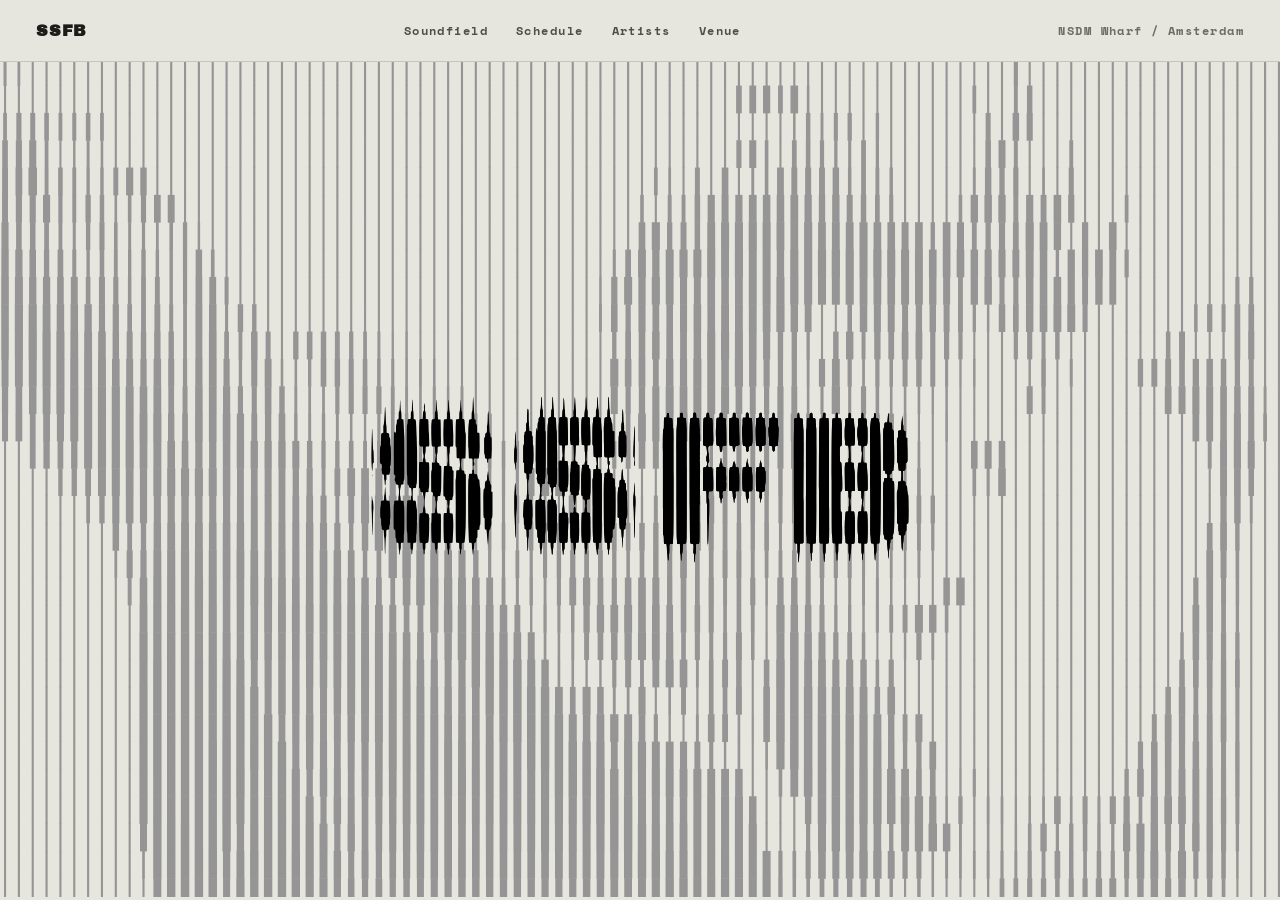
==== index.html @ 34e7e58f "base" ====
<!DOCTYPE html>
<html lang="en">
<head>
<meta charset="UTF-8" />
<meta name="viewport" content="width=device-width, initial-scale=1.0" />
<title>SSFB — Strange Sounds From Beyond</title>
<link rel="stylesheet" href="styles.css" />
</head>
<body>

  <nav class="nav">
    <div class="logo">SSFB</div>
    <div class="links">
      <a href="#">Soundfield</a>
      <a href="#">Schedule</a>
      <a href="#">Artists</a>
      <a href="#">Venue</a>
    </div>
    <div class="meta">NSDM Wharf / Amsterdam</div>
  </nav>

  <div class="field-wrap" id="fieldWrap">
    <svg id="barField" class="bar-field" width="1728" height="1117" viewBox="0 0 1728 1117" preserveAspectRatio="none" fill="none" xmlns="http://www.w3.org/2000/svg">
<path class="svgbar" data-cx="6.797" d="M4.72852 -5.0802H8.86485V32.1429H4.72852V-5.0802Z" fill="#959595"/>
<path class="svgbar" data-cx="25.490" d="M23.6099 -5.0802H27.3704V32.1429H23.6099V-5.0802Z" fill="#959595"/>
<path class="svgbar" data-cx="44.182" d="M42.7441 -5.0802H45.6196V32.1429H42.7441V-5.0802Z" fill="#959595"/>
<path class="svgbar" data-cx="62.875" d="M61.437 -5.0802H64.3124V32.1429H61.437V-5.0802Z" fill="#959595"/>
<path class="svgbar" data-cx="81.569" d="M80.1309 -5.0802H83.0063V32.1429H80.1309V-5.0802Z" fill="#959595"/>
<path class="svgbar" data-cx="100.261" d="M98.8237 -5.0802H101.699V32.1429H98.8237V-5.0802Z" fill="#959595"/>
<path class="svgbar" data-cx="118.954" d="M117.517 -5.0802H120.392V32.1429H117.517V-5.0802Z" fill="#959595"/>
<path class="svgbar" data-cx="137.647" d="M136.209 -5.0802H139.085V32.1429H136.209V-5.0802Z" fill="#959595"/>
<path class="svgbar" data-cx="156.341" d="M154.903 -5.0802H157.779V32.1429H154.903V-5.0802Z" fill="#959595"/>
<path class="svgbar" data-cx="175.034" d="M173.596 -5.0802H176.472V32.1429H173.596V-5.0802Z" fill="#959595"/>
<path class="svgbar" data-cx="193.726" d="M192.289 -5.0802H195.164V32.1429H192.289V-5.0802Z" fill="#959595"/>
<path class="svgbar" data-cx="212.419" d="M210.982 -5.0802H213.857V32.1429H210.982V-5.0802Z" fill="#959595"/>
<path class="svgbar" data-cx="231.113" d="M229.675 -5.0802H232.55V32.1429H229.675V-5.0802Z" fill="#959595"/>
<path class="svgbar" data-cx="249.804" d="M248.367 -5.0802H251.242V32.1429H248.367V-5.0802Z" fill="#959595"/>
<path class="svgbar" data-cx="268.498" d="M267.06 -5.0802H269.935V32.1429H267.06V-5.0802Z" fill="#959595"/>
<path class="svgbar" data-cx="287.194" d="M285.756 -5.0802H288.632V32.1429H285.756V-5.0802Z" fill="#959595"/>
<path class="svgbar" data-cx="305.887" d="M304.449 -5.0802H307.325V32.1429H304.449V-5.0802Z" fill="#959595"/>
<path class="svgbar" data-cx="324.580" d="M323.142 -5.0802H326.018V32.1429H323.142V-5.0802Z" fill="#959595"/>
<path class="svgbar" data-cx="343.272" d="M341.835 -5.0802H344.71V32.1429H341.835V-5.0802Z" fill="#959595"/>
<path class="svgbar" data-cx="361.966" d="M360.529 -5.0802H363.404V32.1429H360.529V-5.0802Z" fill="#959595"/>
<path class="svgbar" data-cx="380.659" d="M379.222 -5.0802H382.097V32.1429H379.222V-5.0802Z" fill="#959595"/>
<path class="svgbar" data-cx="399.353" d="M397.915 -5.0802H400.79V32.1429H397.915V-5.0802Z" fill="#959595"/>
<path class="svgbar" data-cx="418.045" d="M416.607 -5.0802H419.483V32.1429H416.607V-5.0802Z" fill="#959595"/>
<path class="svgbar" data-cx="436.739" d="M435.301 -5.0802H438.177V32.1429H435.301V-5.0802Z" fill="#959595"/>
<path class="svgbar" data-cx="455.432" d="M453.994 -5.0802H456.87V32.1429H453.994V-5.0802Z" fill="#959595"/>
<path class="svgbar" data-cx="474.125" d="M472.687 -5.0802H475.562V32.1429H472.687V-5.0802Z" fill="#959595"/>
<path class="svgbar" data-cx="492.818" d="M491.38 -5.0802H494.256V32.1429H491.38V-5.0802Z" fill="#959595"/>
<path class="svgbar" data-cx="511.512" d="M510.074 -5.0802H512.95V32.1429H510.074V-5.0802Z" fill="#959595"/>
<path class="svgbar" data-cx="530.205" d="M528.767 -5.0802H531.643V32.1429H528.767V-5.0802Z" fill="#959595"/>
<path class="svgbar" data-cx="548.898" d="M547.46 -5.0802H550.335V32.1429H547.46V-5.0802Z" fill="#959595"/>
<path class="svgbar" data-cx="567.591" d="M566.153 -5.0802H569.028V32.1429H566.153V-5.0802Z" fill="#959595"/>
<path class="svgbar" data-cx="586.284" d="M584.847 -5.0802H587.722V32.1429H584.847V-5.0802Z" fill="#959595"/>
<path class="svgbar" data-cx="604.977" d="M603.54 -5.0802H606.415V32.1429H603.54V-5.0802Z" fill="#959595"/>
<path class="svgbar" data-cx="623.670" d="M622.232 -5.0802H625.108V32.1429H622.232V-5.0802Z" fill="#959595"/>
<path class="svgbar" data-cx="642.363" d="M640.925 -5.0802H643.801V32.1429H640.925V-5.0802Z" fill="#959595"/>
<path class="svgbar" data-cx="661.057" d="M659.619 -5.0802H662.495V32.1429H659.619V-5.0802Z" fill="#959595"/>
<path class="svgbar" data-cx="679.750" d="M678.312 -5.0802H681.187V32.1429H678.312V-5.0802Z" fill="#959595"/>
<path class="svgbar" data-cx="698.442" d="M697.005 -5.0802H699.88V32.1429H697.005V-5.0802Z" fill="#959595"/>
<path class="svgbar" data-cx="717.135" d="M715.698 -5.0802H718.573V32.1429H715.698V-5.0802Z" fill="#959595"/>
<path class="svgbar" data-cx="735.827" d="M734.389 -5.0802H737.264V32.1429H734.389V-5.0802Z" fill="#959595"/>
<path class="svgbar" data-cx="754.520" d="M753.083 -5.0802H755.958V32.1429H753.083V-5.0802Z" fill="#959595"/>
<path class="svgbar" data-cx="773.214" d="M771.776 -5.0802H774.652V32.1429H771.776V-5.0802Z" fill="#959595"/>
<path class="svgbar" data-cx="791.907" d="M790.469 -5.0802H793.345V32.1429H790.469V-5.0802Z" fill="#959595"/>
<path class="svgbar" data-cx="810.600" d="M809.162 -5.0802H812.038V32.1429H809.162V-5.0802Z" fill="#959595"/>
<path class="svgbar" data-cx="829.293" d="M827.855 -5.0802H830.73V32.1429H827.855V-5.0802Z" fill="#959595"/>
<path class="svgbar" data-cx="847.985" d="M846.547 -5.0802H849.422V32.1429H846.547V-5.0802Z" fill="#959595"/>
<path class="svgbar" data-cx="866.679" d="M865.242 -5.0802H868.117V32.1429H865.242V-5.0802Z" fill="#959595"/>
<path class="svgbar" data-cx="885.375" d="M883.937 -5.0802H886.812V32.1429H883.937V-5.0802Z" fill="#959595"/>
<path class="svgbar" data-cx="904.065" d="M902.627 -5.0802H905.503V32.1429H902.627V-5.0802Z" fill="#959595"/>
<path class="svgbar" data-cx="922.759" d="M921.321 -5.0802H924.197V32.1429H921.321V-5.0802Z" fill="#959595"/>
<path class="svgbar" data-cx="941.452" d="M940.014 -5.0802H942.89V32.1429H940.014V-5.0802Z" fill="#959595"/>
<path class="svgbar" data-cx="960.144" d="M958.707 -5.0802H961.582V32.1429H958.707V-5.0802Z" fill="#959595"/>
<path class="svgbar" data-cx="978.837" d="M977.4 -5.0802H980.275V32.1429H977.4V-5.0802Z" fill="#959595"/>
<path class="svgbar" data-cx="997.530" d="M996.093 -5.0802H998.968V32.1429H996.093V-5.0802Z" fill="#959595"/>
<path class="svgbar" data-cx="1016.225" d="M1014.79 -5.0802H1017.66V32.1429H1014.79V-5.0802Z" fill="#959595"/>
<path class="svgbar" data-cx="1034.915" d="M1033.48 -5.0802H1036.35V32.1429H1033.48V-5.0802Z" fill="#959595"/>
<path class="svgbar" data-cx="1053.615" d="M1052.18 -5.08014H1055.05V32.143H1052.18V-5.08014Z" fill="#959595"/>
<path class="svgbar" data-cx="1072.305" d="M1070.87 -5.0802H1073.74V32.1429H1070.87V-5.0802Z" fill="#959595"/>
<path class="svgbar" data-cx="1091.000" d="M1089.56 -5.08014H1092.44V32.143H1089.56V-5.08014Z" fill="#959595"/>
<path class="svgbar" data-cx="1109.690" d="M1108.25 -5.08014H1111.13V32.143H1108.25V-5.08014Z" fill="#959595"/>
<path class="svgbar" data-cx="1128.385" d="M1126.95 -5.0802H1129.82V32.1429H1126.95V-5.0802Z" fill="#959595"/>
<path class="svgbar" data-cx="1147.080" d="M1145.64 -5.08014H1148.52V32.143H1145.64V-5.08014Z" fill="#959595"/>
<path class="svgbar" data-cx="1165.770" d="M1164.33 -5.08014H1167.21V32.143H1164.33V-5.08014Z" fill="#959595"/>
<path class="svgbar" data-cx="1184.465" d="M1183.03 -5.0802H1185.9V32.1429H1183.03V-5.0802Z" fill="#959595"/>
<path class="svgbar" data-cx="1203.160" d="M1201.72 -5.08014H1204.6V32.143H1201.72V-5.08014Z" fill="#959595"/>
<path class="svgbar" data-cx="1221.850" d="M1220.41 -5.0802H1223.29V32.1429H1220.41V-5.0802Z" fill="#959595"/>
<path class="svgbar" data-cx="1240.545" d="M1239.11 -5.08014H1241.98V32.143H1239.11V-5.08014Z" fill="#959595"/>
<path class="svgbar" data-cx="1259.240" d="M1257.8 -5.08014H1260.68V32.143H1257.8V-5.08014Z" fill="#959595"/>
<path class="svgbar" data-cx="1277.930" d="M1276.49 -5.0802H1279.37V32.1429H1276.49V-5.0802Z" fill="#959595"/>
<path class="svgbar" data-cx="1296.620" d="M1295.18 -5.08014H1298.06V32.143H1295.18V-5.08014Z" fill="#959595"/>
<path class="svgbar" data-cx="1315.315" d="M1313.88 -5.0802H1316.75V32.1429H1313.88V-5.0802Z" fill="#959595"/>
<path class="svgbar" data-cx="1334.010" d="M1332.57 -5.08014H1335.45V32.143H1332.57V-5.08014Z" fill="#959595"/>
<path class="svgbar" data-cx="1352.705" d="M1351.27 -5.0802H1354.14V32.1429H1351.27V-5.0802Z" fill="#959595"/>
<path class="svgbar" data-cx="1371.395" d="M1368.59 -5.0802H1374.2V32.1429H1368.59V-5.0802Z" fill="#959595"/>
<path class="svgbar" data-cx="1390.090" d="M1388.65 -5.0802H1391.53V32.1429H1388.65V-5.0802Z" fill="#959595"/>
<path class="svgbar" data-cx="1408.780" d="M1407.34 -5.08014H1410.22V32.143H1407.34V-5.08014Z" fill="#959595"/>
<path class="svgbar" data-cx="1427.475" d="M1426.04 -5.0802H1428.91V32.1429H1426.04V-5.0802Z" fill="#959595"/>
<path class="svgbar" data-cx="1446.170" d="M1444.73 -5.08014H1447.61V32.143H1444.73V-5.08014Z" fill="#959595"/>
<path class="svgbar" data-cx="1464.860" d="M1463.42 -5.0802H1466.3V32.1429H1463.42V-5.0802Z" fill="#959595"/>
<path class="svgbar" data-cx="1483.555" d="M1482.12 -5.08014H1484.99V32.143H1482.12V-5.08014Z" fill="#959595"/>
<path class="svgbar" data-cx="1502.245" d="M1500.81 -5.0802H1503.68V32.1429H1500.81V-5.0802Z" fill="#959595"/>
<path class="svgbar" data-cx="1520.940" d="M1519.5 -5.08014H1522.38V32.143H1519.5V-5.08014Z" fill="#959595"/>
<path class="svgbar" data-cx="1539.635" d="M1538.2 -5.0802H1541.07V32.1429H1538.2V-5.0802Z" fill="#959595"/>
<path class="svgbar" data-cx="1558.325" d="M1556.89 -5.08014H1559.76V32.143H1556.89V-5.08014Z" fill="#959595"/>
<path class="svgbar" data-cx="1577.020" d="M1575.58 -5.0802H1578.46V32.1429H1575.58V-5.0802Z" fill="#959595"/>
<path class="svgbar" data-cx="1595.715" d="M1594.28 -5.08014H1597.15V32.143H1594.28V-5.08014Z" fill="#959595"/>
<path class="svgbar" data-cx="1614.405" d="M1612.97 -5.0802H1615.84V32.1429H1612.97V-5.0802Z" fill="#959595"/>
<path class="svgbar" data-cx="1633.100" d="M1631.66 -5.08014H1634.54V32.143H1631.66V-5.08014Z" fill="#959595"/>
<path class="svgbar" data-cx="1651.790" d="M1650.35 -5.0802H1653.23V32.1429H1650.35V-5.0802Z" fill="#959595"/>
<path class="svgbar" data-cx="1670.485" d="M1669.05 -5.08014H1671.92V32.143H1669.05V-5.08014Z" fill="#959595"/>
<path class="svgbar" data-cx="1689.180" d="M1687.74 -5.08014H1690.62V32.143H1687.74V-5.08014Z" fill="#959595"/>
<path class="svgbar" data-cx="1707.870" d="M1706.43 -5.0802H1709.31V32.1429H1706.43V-5.0802Z" fill="#959595"/>
<path class="svgbar" data-cx="1726.565" d="M1725.13 -5.08014H1728V32.143H1725.13V-5.08014Z" fill="#959595"/>
<path class="svgbar" data-cx="6.796" d="M5.3584 31.4873H8.23382V68.7105H5.3584V31.4873Z" fill="#959595"/>
<path class="svgbar" data-cx="25.489" d="M24.0513 31.4873H26.9267V68.7105H24.0513V31.4873Z" fill="#959595"/>
<path class="svgbar" data-cx="44.182" d="M42.7441 31.4873H45.6196V68.7105H42.7441V31.4873Z" fill="#959595"/>
<path class="svgbar" data-cx="62.875" d="M61.437 31.4873H64.3124V68.7105H61.437V31.4873Z" fill="#959595"/>
<path class="svgbar" data-cx="81.569" d="M80.1309 31.4873H83.0063V68.7105H80.1309V31.4873Z" fill="#959595"/>
<path class="svgbar" data-cx="100.261" d="M98.8237 31.4873H101.699V68.7105H98.8237V31.4873Z" fill="#959595"/>
<path class="svgbar" data-cx="118.954" d="M117.517 31.4873H120.392V68.7105H117.517V31.4873Z" fill="#959595"/>
<path class="svgbar" data-cx="137.647" d="M136.209 31.4873H139.085V68.7105H136.209V31.4873Z" fill="#959595"/>
<path class="svgbar" data-cx="156.341" d="M154.903 31.4873H157.779V68.7105H154.903V31.4873Z" fill="#959595"/>
<path class="svgbar" data-cx="175.034" d="M173.596 31.4873H176.472V68.7105H173.596V31.4873Z" fill="#959595"/>
<path class="svgbar" data-cx="193.726" d="M192.289 31.4873H195.164V68.7105H192.289V31.4873Z" fill="#959595"/>
<path class="svgbar" data-cx="212.419" d="M210.982 31.4873H213.857V68.7105H210.982V31.4873Z" fill="#959595"/>
<path class="svgbar" data-cx="231.113" d="M229.675 31.4873H232.55V68.7105H229.675V31.4873Z" fill="#959595"/>
<path class="svgbar" data-cx="249.804" d="M248.367 31.4873H251.242V68.7105H248.367V31.4873Z" fill="#959595"/>
<path class="svgbar" data-cx="268.498" d="M267.06 31.4873H269.935V68.7105H267.06V31.4873Z" fill="#959595"/>
<path class="svgbar" data-cx="287.194" d="M285.756 31.4873H288.632V68.7105H285.756V31.4873Z" fill="#959595"/>
<path class="svgbar" data-cx="305.887" d="M304.449 31.4873H307.325V68.7105H304.449V31.4873Z" fill="#959595"/>
<path class="svgbar" data-cx="324.580" d="M323.142 31.4873H326.018V68.7105H323.142V31.4873Z" fill="#959595"/>
<path class="svgbar" data-cx="343.272" d="M341.835 31.4873H344.71V68.7105H341.835V31.4873Z" fill="#959595"/>
<path class="svgbar" data-cx="361.966" d="M360.529 31.4873H363.404V68.7105H360.529V31.4873Z" fill="#959595"/>
<path class="svgbar" data-cx="380.659" d="M379.222 31.4873H382.097V68.7105H379.222V31.4873Z" fill="#959595"/>
<path class="svgbar" data-cx="399.353" d="M397.915 31.4873H400.79V68.7105H397.915V31.4873Z" fill="#959595"/>
<path class="svgbar" data-cx="418.045" d="M416.607 31.4873H419.483V68.7105H416.607V31.4873Z" fill="#959595"/>
<path class="svgbar" data-cx="436.739" d="M435.301 31.4873H438.177V68.7105H435.301V31.4873Z" fill="#959595"/>
<path class="svgbar" data-cx="455.432" d="M453.994 31.4873H456.87V68.7105H453.994V31.4873Z" fill="#959595"/>
<path class="svgbar" data-cx="474.125" d="M472.687 31.4873H475.562V68.7105H472.687V31.4873Z" fill="#959595"/>
<path class="svgbar" data-cx="492.818" d="M491.38 31.4873H494.256V68.7105H491.38V31.4873Z" fill="#959595"/>
<path class="svgbar" data-cx="511.512" d="M510.074 31.4873H512.95V68.7105H510.074V31.4873Z" fill="#959595"/>
<path class="svgbar" data-cx="530.205" d="M528.767 31.4873H531.643V68.7105H528.767V31.4873Z" fill="#959595"/>
<path class="svgbar" data-cx="548.898" d="M547.46 31.4873H550.335V68.7105H547.46V31.4873Z" fill="#959595"/>
<path class="svgbar" data-cx="567.591" d="M566.153 31.4873H569.028V68.7105H566.153V31.4873Z" fill="#959595"/>
<path class="svgbar" data-cx="586.284" d="M584.847 31.4873H587.722V68.7105H584.847V31.4873Z" fill="#959595"/>
<path class="svgbar" data-cx="604.977" d="M603.54 31.4873H606.415V68.7105H603.54V31.4873Z" fill="#959595"/>
<path class="svgbar" data-cx="623.670" d="M622.232 31.4873H625.108V68.7105H622.232V31.4873Z" fill="#959595"/>
<path class="svgbar" data-cx="642.363" d="M640.925 31.4873H643.801V68.7105H640.925V31.4873Z" fill="#959595"/>
<path class="svgbar" data-cx="661.057" d="M659.619 31.4873H662.495V68.7105H659.619V31.4873Z" fill="#959595"/>
<path class="svgbar" data-cx="679.750" d="M678.312 31.4873H681.187V68.7105H678.312V31.4873Z" fill="#959595"/>
<path class="svgbar" data-cx="698.442" d="M697.005 31.4873H699.88V68.7105H697.005V31.4873Z" fill="#959595"/>
<path class="svgbar" data-cx="717.135" d="M715.698 31.4873H718.573V68.7105H715.698V31.4873Z" fill="#959595"/>
<path class="svgbar" data-cx="735.827" d="M734.389 31.4873H737.264V68.7105H734.389V31.4873Z" fill="#959595"/>
<path class="svgbar" data-cx="754.520" d="M753.083 31.4873H755.958V68.7105H753.083V31.4873Z" fill="#959595"/>
<path class="svgbar" data-cx="773.214" d="M771.776 31.4873H774.652V68.7105H771.776V31.4873Z" fill="#959595"/>
<path class="svgbar" data-cx="791.907" d="M790.469 31.4873H793.345V68.7105H790.469V31.4873Z" fill="#959595"/>
<path class="svgbar" data-cx="810.600" d="M809.162 31.4873H812.038V68.7105H809.162V31.4873Z" fill="#959595"/>
<path class="svgbar" data-cx="829.293" d="M827.855 31.4873H830.73V68.7105H827.855V31.4873Z" fill="#959595"/>
<path class="svgbar" data-cx="847.985" d="M846.547 31.4873H849.422V68.7105H846.547V31.4873Z" fill="#959595"/>
<path class="svgbar" data-cx="866.679" d="M865.242 31.4873H868.117V68.7105H865.242V31.4873Z" fill="#959595"/>
<path class="svgbar" data-cx="885.370" d="M883.933 31.4873H886.808V68.7105H883.933V31.4873Z" fill="#959595"/>
<path class="svgbar" data-cx="904.065" d="M902.627 31.4873H905.503V68.7105H902.627V31.4873Z" fill="#959595"/>
<path class="svgbar" data-cx="922.759" d="M921.321 31.4873H924.197V68.7105H921.321V31.4873Z" fill="#959595"/>
<path class="svgbar" data-cx="941.452" d="M940.014 31.4873H942.89V68.7105H940.014V31.4873Z" fill="#959595"/>
<path class="svgbar" data-cx="960.144" d="M958.707 31.4873H961.582V68.7105H958.707V31.4873Z" fill="#959595"/>
<path class="svgbar" data-cx="978.837" d="M977.4 31.4873H980.275V68.7105H977.4V31.4873Z" fill="#959595"/>
<path class="svgbar" data-cx="997.533" d="M993.726 31.4873H1001.34V68.7105H993.726V31.4873Z" fill="#959595"/>
<path class="svgbar" data-cx="1016.225" d="M1011.65 31.4873H1020.8V68.7105H1011.65V31.4873Z" fill="#959595"/>
<path class="svgbar" data-cx="1034.920" d="M1030.05 31.4873H1039.79V68.7105H1030.05V31.4873Z" fill="#959595"/>
<path class="svgbar" data-cx="1053.610" d="M1050.37 31.4873H1056.85V68.7105H1050.37V31.4873Z" fill="#959595"/>
<path class="svgbar" data-cx="1072.305" d="M1067.15 31.4873H1077.46V68.7105H1067.15V31.4873Z" fill="#959595"/>
<path class="svgbar" data-cx="1091.000" d="M1089.24 31.4873H1092.76V68.7105H1089.24V31.4873Z" fill="#959595"/>
<path class="svgbar" data-cx="1109.690" d="M1108.25 31.4873H1111.13V68.7105H1108.25V31.4873Z" fill="#959595"/>
<path class="svgbar" data-cx="1128.385" d="M1126.95 31.4873H1129.82V68.7105H1126.95V31.4873Z" fill="#959595"/>
<path class="svgbar" data-cx="1147.080" d="M1145.64 31.4873H1148.52V68.7105H1145.64V31.4873Z" fill="#959595"/>
<path class="svgbar" data-cx="1165.770" d="M1164.33 31.4873H1167.21V68.7105H1164.33V31.4873Z" fill="#959595"/>
<path class="svgbar" data-cx="1184.465" d="M1183.03 31.4873H1185.9V68.7105H1183.03V31.4873Z" fill="#959595"/>
<path class="svgbar" data-cx="1203.160" d="M1201.72 31.4873H1204.6V68.7105H1201.72V31.4873Z" fill="#959595"/>
<path class="svgbar" data-cx="1221.850" d="M1220.41 31.4873H1223.29V68.7105H1220.41V31.4873Z" fill="#959595"/>
<path class="svgbar" data-cx="1240.545" d="M1239.11 31.4873H1241.98V68.7105H1239.11V31.4873Z" fill="#959595"/>
<path class="svgbar" data-cx="1259.240" d="M1257.8 31.4873H1260.68V68.7105H1257.8V31.4873Z" fill="#959595"/>
<path class="svgbar" data-cx="1277.930" d="M1276.49 31.4873H1279.37V68.7105H1276.49V31.4873Z" fill="#959595"/>
<path class="svgbar" data-cx="1296.625" d="M1295.19 31.4873H1298.06V68.7105H1295.19V31.4873Z" fill="#959595"/>
<path class="svgbar" data-cx="1315.315" d="M1312.76 31.4873H1317.87V68.7105H1312.76V31.4873Z" fill="#959595"/>
<path class="svgbar" data-cx="1334.010" d="M1332.57 31.4873H1335.45V68.7105H1332.57V31.4873Z" fill="#959595"/>
<path class="svgbar" data-cx="1352.705" d="M1351.27 31.4873H1354.14V68.7105H1351.27V31.4873Z" fill="#959595"/>
<path class="svgbar" data-cx="1371.395" d="M1368.77 31.4873H1374.02V68.7105H1368.77V31.4873Z" fill="#959595"/>
<path class="svgbar" data-cx="1390.090" d="M1386.4 31.4873H1393.78V68.7105H1386.4V31.4873Z" fill="#959595"/>
<path class="svgbar" data-cx="1408.780" d="M1407.34 31.4873H1410.22V68.7105H1407.34V31.4873Z" fill="#959595"/>
<path class="svgbar" data-cx="1427.475" d="M1426.04 31.4873H1428.91V68.7105H1426.04V31.4873Z" fill="#959595"/>
<path class="svgbar" data-cx="1446.170" d="M1444.73 31.4873H1447.61V68.7105H1444.73V31.4873Z" fill="#959595"/>
<path class="svgbar" data-cx="1464.860" d="M1463.42 31.4873H1466.3V68.7105H1463.42V31.4873Z" fill="#959595"/>
<path class="svgbar" data-cx="1483.555" d="M1482.12 31.4873H1484.99V68.7105H1482.12V31.4873Z" fill="#959595"/>
<path class="svgbar" data-cx="1502.245" d="M1500.81 31.4873H1503.68V68.7105H1500.81V31.4873Z" fill="#959595"/>
<path class="svgbar" data-cx="1520.940" d="M1519.5 31.4873H1522.38V68.7105H1519.5V31.4873Z" fill="#959595"/>
<path class="svgbar" data-cx="1539.635" d="M1538.2 31.4873H1541.07V68.7105H1538.2V31.4873Z" fill="#959595"/>
<path class="svgbar" data-cx="1558.325" d="M1556.89 31.4873H1559.76V68.7105H1556.89V31.4873Z" fill="#959595"/>
<path class="svgbar" data-cx="1577.020" d="M1575.58 31.4873H1578.46V68.7105H1575.58V31.4873Z" fill="#959595"/>
<path class="svgbar" data-cx="1595.710" d="M1594.27 31.4873H1597.15V68.7105H1594.27V31.4873Z" fill="#959595"/>
<path class="svgbar" data-cx="1614.405" d="M1612.97 31.4873H1615.84V68.7105H1612.97V31.4873Z" fill="#959595"/>
<path class="svgbar" data-cx="1633.100" d="M1631.66 31.4873H1634.54V68.7105H1631.66V31.4873Z" fill="#959595"/>
<path class="svgbar" data-cx="1651.790" d="M1650.35 31.4873H1653.23V68.7105H1650.35V31.4873Z" fill="#959595"/>
<path class="svgbar" data-cx="1670.485" d="M1669.05 31.4873H1671.92V68.7105H1669.05V31.4873Z" fill="#959595"/>
<path class="svgbar" data-cx="1689.180" d="M1687.74 31.4873H1690.62V68.7105H1687.74V31.4873Z" fill="#959595"/>
<path class="svgbar" data-cx="1707.870" d="M1706.43 31.4873H1709.31V68.7105H1706.43V31.4873Z" fill="#959595"/>
<path class="svgbar" data-cx="1726.565" d="M1725.13 31.4873H1728V68.7105H1725.13V31.4873Z" fill="#959595"/>
<path class="svgbar" data-cx="6.796" d="M4.24609 68.0529H9.34574V105.276H4.24609V68.0529Z" fill="#959595"/>
<path class="svgbar" data-cx="25.491" d="M22.0269 68.0529H28.9548V105.276H22.0269V68.0529Z" fill="#959595"/>
<path class="svgbar" data-cx="44.184" d="M40.8208 68.0529H47.5466V105.276H40.8208V68.0529Z" fill="#959595"/>
<path class="svgbar" data-cx="62.876" d="M59.7715 68.0529H65.9806V105.276H59.7715V68.0529Z" fill="#959595"/>
<path class="svgbar" data-cx="81.570" d="M78.9937 68.0529H84.147V105.276H78.9937V68.0529Z" fill="#959595"/>
<path class="svgbar" data-cx="100.262" d="M97.5391 68.0529H102.984V105.276H97.5391V68.0529Z" fill="#959595"/>
<path class="svgbar" data-cx="118.955" d="M115.873 68.0529H122.037V105.276H115.873V68.0529Z" fill="#959595"/>
<path class="svgbar" data-cx="137.647" d="M135.097 68.0529H140.197V105.276H135.097V68.0529Z" fill="#959595"/>
<path class="svgbar" data-cx="156.341" d="M154.903 68.0529H157.779V105.276H154.903V68.0529Z" fill="#959595"/>
<path class="svgbar" data-cx="175.034" d="M173.596 68.0529H176.472V105.276H173.596V68.0529Z" fill="#959595"/>
<path class="svgbar" data-cx="193.726" d="M192.289 68.0529H195.164V105.276H192.289V68.0529Z" fill="#959595"/>
<path class="svgbar" data-cx="212.419" d="M210.982 68.0529H213.857V105.276H210.982V68.0529Z" fill="#959595"/>
<path class="svgbar" data-cx="231.113" d="M229.675 68.0529H232.55V105.276H229.675V68.0529Z" fill="#959595"/>
<path class="svgbar" data-cx="249.804" d="M248.367 68.0529H251.242V105.276H248.367V68.0529Z" fill="#959595"/>
<path class="svgbar" data-cx="268.498" d="M267.06 68.0529H269.935V105.276H267.06V68.0529Z" fill="#959595"/>
<path class="svgbar" data-cx="287.194" d="M285.756 68.0529H288.632V105.276H285.756V68.0529Z" fill="#959595"/>
<path class="svgbar" data-cx="305.887" d="M304.449 68.0529H307.325V105.276H304.449V68.0529Z" fill="#959595"/>
<path class="svgbar" data-cx="324.580" d="M323.142 68.0529H326.018V105.276H323.142V68.0529Z" fill="#959595"/>
<path class="svgbar" data-cx="343.273" d="M341.835 68.0529H344.711V105.276H341.835V68.0529Z" fill="#959595"/>
<path class="svgbar" data-cx="361.966" d="M360.529 68.0529H363.404V105.276H360.529V68.0529Z" fill="#959595"/>
<path class="svgbar" data-cx="380.659" d="M379.222 68.0529H382.097V105.276H379.222V68.0529Z" fill="#959595"/>
<path class="svgbar" data-cx="399.353" d="M397.915 68.0529H400.79V105.276H397.915V68.0529Z" fill="#959595"/>
<path class="svgbar" data-cx="418.045" d="M416.607 68.0529H419.483V105.276H416.607V68.0529Z" fill="#959595"/>
<path class="svgbar" data-cx="436.739" d="M435.301 68.0529H438.177V105.276H435.301V68.0529Z" fill="#959595"/>
<path class="svgbar" data-cx="455.432" d="M453.994 68.0529H456.87V105.276H453.994V68.0529Z" fill="#959595"/>
<path class="svgbar" data-cx="474.125" d="M472.688 68.0529H475.563V105.276H472.688V68.0529Z" fill="#959595"/>
<path class="svgbar" data-cx="492.818" d="M491.38 68.0529H494.256V105.276H491.38V68.0529Z" fill="#959595"/>
<path class="svgbar" data-cx="511.511" d="M510.074 68.0529H512.949V105.276H510.074V68.0529Z" fill="#959595"/>
<path class="svgbar" data-cx="530.205" d="M528.767 68.0529H531.643V105.276H528.767V68.0529Z" fill="#959595"/>
<path class="svgbar" data-cx="548.898" d="M547.46 68.0529H550.335V105.276H547.46V68.0529Z" fill="#959595"/>
<path class="svgbar" data-cx="567.591" d="M566.153 68.0529H569.028V105.276H566.153V68.0529Z" fill="#959595"/>
<path class="svgbar" data-cx="586.284" d="M584.847 68.0529H587.722V105.276H584.847V68.0529Z" fill="#959595"/>
<path class="svgbar" data-cx="604.977" d="M603.539 68.0529H606.415V105.276H603.539V68.0529Z" fill="#959595"/>
<path class="svgbar" data-cx="623.670" d="M622.232 68.0529H625.108V105.276H622.232V68.0529Z" fill="#959595"/>
<path class="svgbar" data-cx="642.363" d="M640.925 68.0529H643.801V105.276H640.925V68.0529Z" fill="#959595"/>
<path class="svgbar" data-cx="661.057" d="M659.619 68.0529H662.495V105.276H659.619V68.0529Z" fill="#959595"/>
<path class="svgbar" data-cx="679.750" d="M678.312 68.0529H681.187V105.276H678.312V68.0529Z" fill="#959595"/>
<path class="svgbar" data-cx="698.442" d="M697.005 68.0529H699.88V105.276H697.005V68.0529Z" fill="#959595"/>
<path class="svgbar" data-cx="717.135" d="M715.698 68.0529H718.573V105.276H715.698V68.0529Z" fill="#959595"/>
<path class="svgbar" data-cx="735.826" d="M734.388 68.0529H737.264V105.276H734.388V68.0529Z" fill="#959595"/>
<path class="svgbar" data-cx="754.520" d="M753.083 68.0529H755.958V105.276H753.083V68.0529Z" fill="#959595"/>
<path class="svgbar" data-cx="773.214" d="M771.776 68.0529H774.652V105.276H771.776V68.0529Z" fill="#959595"/>
<path class="svgbar" data-cx="791.907" d="M790.469 68.0529H793.345V105.276H790.469V68.0529Z" fill="#959595"/>
<path class="svgbar" data-cx="810.600" d="M809.162 68.0529H812.038V105.276H809.162V68.0529Z" fill="#959595"/>
<path class="svgbar" data-cx="829.293" d="M827.855 68.0529H830.73V105.276H827.855V68.0529Z" fill="#959595"/>
<path class="svgbar" data-cx="847.985" d="M846.547 68.0529H849.422V105.276H846.547V68.0529Z" fill="#959595"/>
<path class="svgbar" data-cx="866.679" d="M865.242 68.0529H868.117V105.276H865.242V68.0529Z" fill="#959595"/>
<path class="svgbar" data-cx="885.370" d="M883.933 68.0529H886.808V105.276H883.933V68.0529Z" fill="#959595"/>
<path class="svgbar" data-cx="904.065" d="M902.627 68.0529H905.503V105.276H902.627V68.0529Z" fill="#959595"/>
<path class="svgbar" data-cx="922.759" d="M921.321 68.0529H924.197V105.276H921.321V68.0529Z" fill="#959595"/>
<path class="svgbar" data-cx="941.452" d="M940.014 68.0529H942.89V105.276H940.014V68.0529Z" fill="#959595"/>
<path class="svgbar" data-cx="960.144" d="M958.707 68.0529H961.582V105.276H958.707V68.0529Z" fill="#959595"/>
<path class="svgbar" data-cx="978.837" d="M977.4 68.0529H980.275V105.276H977.4V68.0529Z" fill="#959595"/>
<path class="svgbar" data-cx="997.530" d="M996.093 68.0529H998.968V105.276H996.093V68.0529Z" fill="#959595"/>
<path class="svgbar" data-cx="1016.225" d="M1014.79 68.0529H1017.66V105.276H1014.79V68.0529Z" fill="#959595"/>
<path class="svgbar" data-cx="1034.915" d="M1033.48 68.0529H1036.35V105.276H1033.48V68.0529Z" fill="#959595"/>
<path class="svgbar" data-cx="1053.615" d="M1052.18 68.0529H1055.05V105.276H1052.18V68.0529Z" fill="#959595"/>
<path class="svgbar" data-cx="1072.305" d="M1070.59 68.0529H1074.02V105.276H1070.59V68.0529Z" fill="#959595"/>
<path class="svgbar" data-cx="1091.000" d="M1088.02 68.0529H1093.98V105.276H1088.02V68.0529Z" fill="#959595"/>
<path class="svgbar" data-cx="1109.690" d="M1107.72 68.0529H1111.66V105.276H1107.72V68.0529Z" fill="#959595"/>
<path class="svgbar" data-cx="1128.385" d="M1125.62 68.0529H1131.15V105.276H1125.62V68.0529Z" fill="#959595"/>
<path class="svgbar" data-cx="1147.075" d="M1144.17 68.0529H1149.98V105.276H1144.17V68.0529Z" fill="#959595"/>
<path class="svgbar" data-cx="1165.770" d="M1164.33 68.0529H1167.21V105.276H1164.33V68.0529Z" fill="#959595"/>
<path class="svgbar" data-cx="1184.460" d="M1182.18 68.0529H1186.74V105.276H1182.18V68.0529Z" fill="#959595"/>
<path class="svgbar" data-cx="1203.160" d="M1201.72 68.0529H1204.6V105.276H1201.72V68.0529Z" fill="#959595"/>
<path class="svgbar" data-cx="1221.850" d="M1220.41 68.0529H1223.29V105.276H1220.41V68.0529Z" fill="#959595"/>
<path class="svgbar" data-cx="1240.545" d="M1239.11 68.0529H1241.98V105.276H1239.11V68.0529Z" fill="#959595"/>
<path class="svgbar" data-cx="1259.240" d="M1257.8 68.0529H1260.68V105.276H1257.8V68.0529Z" fill="#959595"/>
<path class="svgbar" data-cx="1277.930" d="M1276.49 68.0529H1279.37V105.276H1276.49V68.0529Z" fill="#959595"/>
<path class="svgbar" data-cx="1296.625" d="M1295.19 68.0529H1298.06V105.276H1295.19V68.0529Z" fill="#959595"/>
<path class="svgbar" data-cx="1315.315" d="M1313.88 68.0529H1316.75V105.276H1313.88V68.0529Z" fill="#959595"/>
<path class="svgbar" data-cx="1334.005" d="M1330.62 68.0529H1337.39V105.276H1330.62V68.0529Z" fill="#959595"/>
<path class="svgbar" data-cx="1352.705" d="M1351.27 68.0529H1354.14V105.276H1351.27V68.0529Z" fill="#959595"/>
<path class="svgbar" data-cx="1371.395" d="M1367.01 68.0529H1375.78V105.276H1367.01V68.0529Z" fill="#959595"/>
<path class="svgbar" data-cx="1390.085" d="M1385.95 68.0529H1394.22V105.276H1385.95V68.0529Z" fill="#959595"/>
<path class="svgbar" data-cx="1408.780" d="M1407.34 68.0529H1410.22V105.276H1407.34V68.0529Z" fill="#959595"/>
<path class="svgbar" data-cx="1427.475" d="M1426.04 68.0529H1428.91V105.276H1426.04V68.0529Z" fill="#959595"/>
<path class="svgbar" data-cx="1446.170" d="M1444.73 68.0529H1447.61V105.276H1444.73V68.0529Z" fill="#959595"/>
<path class="svgbar" data-cx="1464.860" d="M1463.42 68.0529H1466.3V105.276H1463.42V68.0529Z" fill="#959595"/>
<path class="svgbar" data-cx="1483.555" d="M1482.12 68.0529H1484.99V105.276H1482.12V68.0529Z" fill="#959595"/>
<path class="svgbar" data-cx="1502.245" d="M1500.81 68.0529H1503.68V105.276H1500.81V68.0529Z" fill="#959595"/>
<path class="svgbar" data-cx="1520.940" d="M1519.5 68.0529H1522.38V105.276H1519.5V68.0529Z" fill="#959595"/>
<path class="svgbar" data-cx="1539.635" d="M1538.2 68.0529H1541.07V105.276H1538.2V68.0529Z" fill="#959595"/>
<path class="svgbar" data-cx="1558.325" d="M1556.89 68.0529H1559.76V105.276H1556.89V68.0529Z" fill="#959595"/>
<path class="svgbar" data-cx="1577.020" d="M1575.58 68.0529H1578.46V105.276H1575.58V68.0529Z" fill="#959595"/>
<path class="svgbar" data-cx="1595.710" d="M1594.27 68.0529H1597.15V105.276H1594.27V68.0529Z" fill="#959595"/>
<path class="svgbar" data-cx="1614.405" d="M1612.97 68.0529H1615.84V105.276H1612.97V68.0529Z" fill="#959595"/>
<path class="svgbar" data-cx="1633.100" d="M1631.66 68.0529H1634.54V105.276H1631.66V68.0529Z" fill="#959595"/>
<path class="svgbar" data-cx="1651.790" d="M1650.35 68.0529H1653.23V105.276H1650.35V68.0529Z" fill="#959595"/>
<path class="svgbar" data-cx="1670.485" d="M1669.05 68.0529H1671.92V105.276H1669.05V68.0529Z" fill="#959595"/>
<path class="svgbar" data-cx="1689.180" d="M1687.74 68.0529H1690.62V105.276H1687.74V68.0529Z" fill="#959595"/>
<path class="svgbar" data-cx="1707.870" d="M1706.43 68.0529H1709.31V105.276H1706.43V68.0529Z" fill="#959595"/>
<path class="svgbar" data-cx="1726.565" d="M1725.13 68.0529H1728V105.276H1725.13V68.0529Z" fill="#959595"/>
<path class="svgbar" data-cx="6.794" d="M2.9707 104.618H10.6178V141.841H2.9707V104.618Z" fill="#959595"/>
<path class="svgbar" data-cx="25.490" d="M21.375 104.618H29.6059V141.841H21.375V104.618Z" fill="#959595"/>
<path class="svgbar" data-cx="44.184" d="M39.4395 104.618H48.9284V141.841H39.4395V104.618Z" fill="#959595"/>
<path class="svgbar" data-cx="62.876" d="M60.355 104.618H65.396V141.841H60.355V104.618Z" fill="#959595"/>
<path class="svgbar" data-cx="81.569" d="M80.1309 104.618H83.0063V141.841H80.1309V104.618Z" fill="#959595"/>
<path class="svgbar" data-cx="100.263" d="M98.6294 104.618H101.896V141.841H98.6294V104.618Z" fill="#959595"/>
<path class="svgbar" data-cx="118.955" d="M116.951 104.618H120.959V141.841H116.951V104.618Z" fill="#959595"/>
<path class="svgbar" data-cx="137.649" d="M135.915 104.618H139.383V141.841H135.915V104.618Z" fill="#959595"/>
<path class="svgbar" data-cx="156.341" d="M154.903 104.618H157.779V141.841H154.903V104.618Z" fill="#959595"/>
<path class="svgbar" data-cx="175.034" d="M173.596 104.618H176.472V141.841H173.596V104.618Z" fill="#959595"/>
<path class="svgbar" data-cx="193.726" d="M192.289 104.618H195.164V141.841H192.289V104.618Z" fill="#959595"/>
<path class="svgbar" data-cx="212.419" d="M210.982 104.618H213.857V141.841H210.982V104.618Z" fill="#959595"/>
<path class="svgbar" data-cx="231.113" d="M229.675 104.618H232.55V141.841H229.675V104.618Z" fill="#959595"/>
<path class="svgbar" data-cx="249.804" d="M248.367 104.618H251.242V141.841H248.367V104.618Z" fill="#959595"/>
<path class="svgbar" data-cx="268.498" d="M267.06 104.618H269.935V141.841H267.06V104.618Z" fill="#959595"/>
<path class="svgbar" data-cx="287.194" d="M285.756 104.618H288.632V141.841H285.756V104.618Z" fill="#959595"/>
<path class="svgbar" data-cx="305.887" d="M304.449 104.618H307.325V141.841H304.449V104.618Z" fill="#959595"/>
<path class="svgbar" data-cx="324.580" d="M323.142 104.618H326.018V141.841H323.142V104.618Z" fill="#959595"/>
<path class="svgbar" data-cx="343.272" d="M341.835 104.618H344.71V141.841H341.835V104.618Z" fill="#959595"/>
<path class="svgbar" data-cx="361.966" d="M360.529 104.618H363.404V141.841H360.529V104.618Z" fill="#959595"/>
<path class="svgbar" data-cx="380.659" d="M379.222 104.618H382.097V141.841H379.222V104.618Z" fill="#959595"/>
<path class="svgbar" data-cx="399.353" d="M397.915 104.618H400.79V141.841H397.915V104.618Z" fill="#959595"/>
<path class="svgbar" data-cx="418.045" d="M416.607 104.618H419.483V141.841H416.607V104.618Z" fill="#959595"/>
<path class="svgbar" data-cx="436.739" d="M435.301 104.618H438.177V141.841H435.301V104.618Z" fill="#959595"/>
<path class="svgbar" data-cx="455.432" d="M453.994 104.618H456.87V141.841H453.994V104.618Z" fill="#959595"/>
<path class="svgbar" data-cx="474.125" d="M472.687 104.618H475.562V141.841H472.687V104.618Z" fill="#959595"/>
<path class="svgbar" data-cx="492.818" d="M491.38 104.618H494.256V141.841H491.38V104.618Z" fill="#959595"/>
<path class="svgbar" data-cx="511.512" d="M510.074 104.618H512.95V141.841H510.074V104.618Z" fill="#959595"/>
<path class="svgbar" data-cx="530.205" d="M528.767 104.618H531.643V141.841H528.767V104.618Z" fill="#959595"/>
<path class="svgbar" data-cx="548.898" d="M547.46 104.618H550.335V141.841H547.46V104.618Z" fill="#959595"/>
<path class="svgbar" data-cx="567.591" d="M566.153 104.618H569.028V141.841H566.153V104.618Z" fill="#959595"/>
<path class="svgbar" data-cx="586.284" d="M584.847 104.618H587.722V141.841H584.847V104.618Z" fill="#959595"/>
<path class="svgbar" data-cx="604.977" d="M603.54 104.618H606.415V141.841H603.54V104.618Z" fill="#959595"/>
<path class="svgbar" data-cx="623.670" d="M622.232 104.618H625.108V141.841H622.232V104.618Z" fill="#959595"/>
<path class="svgbar" data-cx="642.363" d="M640.925 104.618H643.801V141.841H640.925V104.618Z" fill="#959595"/>
<path class="svgbar" data-cx="661.057" d="M659.619 104.618H662.495V141.841H659.619V104.618Z" fill="#959595"/>
<path class="svgbar" data-cx="679.750" d="M678.312 104.618H681.187V141.841H678.312V104.618Z" fill="#959595"/>
<path class="svgbar" data-cx="698.442" d="M697.005 104.618H699.88V141.841H697.005V104.618Z" fill="#959595"/>
<path class="svgbar" data-cx="717.135" d="M715.698 104.618H718.573V141.841H715.698V104.618Z" fill="#959595"/>
<path class="svgbar" data-cx="735.827" d="M734.389 104.618H737.264V141.841H734.389V104.618Z" fill="#959595"/>
<path class="svgbar" data-cx="754.520" d="M753.083 104.618H755.958V141.841H753.083V104.618Z" fill="#959595"/>
<path class="svgbar" data-cx="773.214" d="M771.776 104.618H774.652V141.841H771.776V104.618Z" fill="#959595"/>
<path class="svgbar" data-cx="791.907" d="M790.469 104.618H793.345V141.841H790.469V104.618Z" fill="#959595"/>
<path class="svgbar" data-cx="810.600" d="M809.162 104.618H812.038V141.841H809.162V104.618Z" fill="#959595"/>
<path class="svgbar" data-cx="829.293" d="M827.855 104.618H830.73V141.841H827.855V104.618Z" fill="#959595"/>
<path class="svgbar" data-cx="847.985" d="M846.547 104.618H849.422V141.841H846.547V104.618Z" fill="#959595"/>
<path class="svgbar" data-cx="866.679" d="M865.242 104.618H868.117V141.841H865.242V104.618Z" fill="#959595"/>
<path class="svgbar" data-cx="885.370" d="M883.933 104.618H886.808V141.841H883.933V104.618Z" fill="#959595"/>
<path class="svgbar" data-cx="904.065" d="M902.627 104.618H905.503V141.841H902.627V104.618Z" fill="#959595"/>
<path class="svgbar" data-cx="922.759" d="M921.321 104.618H924.197V141.841H921.321V104.618Z" fill="#959595"/>
<path class="svgbar" data-cx="941.452" d="M940.014 104.618H942.89V141.841H940.014V104.618Z" fill="#959595"/>
<path class="svgbar" data-cx="960.144" d="M958.707 104.618H961.582V141.841H958.707V104.618Z" fill="#959595"/>
<path class="svgbar" data-cx="978.837" d="M977.4 104.618H980.275V141.841H977.4V104.618Z" fill="#959595"/>
<path class="svgbar" data-cx="997.532" d="M994.063 104.618H1001V141.841H994.063V104.618Z" fill="#959595"/>
<path class="svgbar" data-cx="1016.225" d="M1011.51 104.618H1020.94V141.841H1011.51V104.618Z" fill="#959595"/>
<path class="svgbar" data-cx="1034.915" d="M1032.48 104.618H1037.35V141.841H1032.48V104.618Z" fill="#959595"/>
<path class="svgbar" data-cx="1053.615" d="M1052.18 104.618H1055.05V141.841H1052.18V104.618Z" fill="#959595"/>
<path class="svgbar" data-cx="1072.305" d="M1069.09 104.618H1075.52V141.841H1069.09V104.618Z" fill="#959595"/>
<path class="svgbar" data-cx="1090.995" d="M1087.89 104.618H1094.1V141.841H1087.89V104.618Z" fill="#959595"/>
<path class="svgbar" data-cx="1109.695" d="M1106.85 104.618H1112.54V141.841H1106.85V104.618Z" fill="#959595"/>
<path class="svgbar" data-cx="1128.385" d="M1126.16 104.618H1130.61V141.841H1126.16V104.618Z" fill="#959595"/>
<path class="svgbar" data-cx="1147.080" d="M1145.01 104.618H1149.15V141.841H1145.01V104.618Z" fill="#959595"/>
<path class="svgbar" data-cx="1165.770" d="M1162.55 104.618H1168.99V141.841H1162.55V104.618Z" fill="#959595"/>
<path class="svgbar" data-cx="1184.465" d="M1182.27 104.618H1186.66V141.841H1182.27V104.618Z" fill="#959595"/>
<path class="svgbar" data-cx="1203.160" d="M1201.72 104.618H1204.6V141.841H1201.72V104.618Z" fill="#959595"/>
<path class="svgbar" data-cx="1221.850" d="M1220.41 104.618H1223.29V141.841H1220.41V104.618Z" fill="#959595"/>
<path class="svgbar" data-cx="1240.545" d="M1239.11 104.618H1241.98V141.841H1239.11V104.618Z" fill="#959595"/>
<path class="svgbar" data-cx="1259.240" d="M1257.8 104.618H1260.68V141.841H1257.8V104.618Z" fill="#959595"/>
<path class="svgbar" data-cx="1277.930" d="M1276.49 104.618H1279.37V141.841H1276.49V104.618Z" fill="#959595"/>
<path class="svgbar" data-cx="1296.625" d="M1295.19 104.618H1298.06V141.841H1295.19V104.618Z" fill="#959595"/>
<path class="svgbar" data-cx="1315.315" d="M1313.88 104.618H1316.75V141.841H1313.88V104.618Z" fill="#959595"/>
<path class="svgbar" data-cx="1334.010" d="M1330.27 104.618H1337.75V141.841H1330.27V104.618Z" fill="#959595"/>
<path class="svgbar" data-cx="1352.700" d="M1347.99 104.618H1357.41V141.841H1347.99V104.618Z" fill="#959595"/>
<path class="svgbar" data-cx="1371.390" d="M1368.69 104.618H1374.09V141.841H1368.69V104.618Z" fill="#959595"/>
<path class="svgbar" data-cx="1390.090" d="M1388.65 104.618H1391.53V141.841H1388.65V104.618Z" fill="#959595"/>
<path class="svgbar" data-cx="1408.780" d="M1407.34 104.618H1410.22V141.841H1407.34V104.618Z" fill="#959595"/>
<path class="svgbar" data-cx="1427.475" d="M1426.04 104.618H1428.91V141.841H1426.04V104.618Z" fill="#959595"/>
<path class="svgbar" data-cx="1446.170" d="M1443.56 104.618H1448.78V141.841H1443.56V104.618Z" fill="#959595"/>
<path class="svgbar" data-cx="1464.860" d="M1463.42 104.618H1466.3V141.841H1463.42V104.618Z" fill="#959595"/>
<path class="svgbar" data-cx="1483.555" d="M1482.12 104.618H1484.99V141.841H1482.12V104.618Z" fill="#959595"/>
<path class="svgbar" data-cx="1502.245" d="M1500.81 104.618H1503.68V141.841H1500.81V104.618Z" fill="#959595"/>
<path class="svgbar" data-cx="1520.940" d="M1519.5 104.618H1522.38V141.841H1519.5V104.618Z" fill="#959595"/>
<path class="svgbar" data-cx="1539.635" d="M1538.2 104.618H1541.07V141.841H1538.2V104.618Z" fill="#959595"/>
<path class="svgbar" data-cx="1558.325" d="M1556.89 104.618H1559.76V141.841H1556.89V104.618Z" fill="#959595"/>
<path class="svgbar" data-cx="1577.020" d="M1575.58 104.618H1578.46V141.841H1575.58V104.618Z" fill="#959595"/>
<path class="svgbar" data-cx="1595.710" d="M1594.27 104.618H1597.15V141.841H1594.27V104.618Z" fill="#959595"/>
<path class="svgbar" data-cx="1614.405" d="M1612.97 104.618H1615.84V141.841H1612.97V104.618Z" fill="#959595"/>
<path class="svgbar" data-cx="1633.100" d="M1631.66 104.618H1634.54V141.841H1631.66V104.618Z" fill="#959595"/>
<path class="svgbar" data-cx="1651.790" d="M1650.35 104.618H1653.23V141.841H1650.35V104.618Z" fill="#959595"/>
<path class="svgbar" data-cx="1670.485" d="M1669.05 104.618H1671.92V141.841H1669.05V104.618Z" fill="#959595"/>
<path class="svgbar" data-cx="1689.180" d="M1687.74 104.618H1690.62V141.841H1687.74V104.618Z" fill="#959595"/>
<path class="svgbar" data-cx="1707.870" d="M1706.43 104.618H1709.31V141.841H1706.43V104.618Z" fill="#959595"/>
<path class="svgbar" data-cx="1726.565" d="M1725.13 104.618H1728V141.841H1725.13V104.618Z" fill="#959595"/>
<path class="svgbar" data-cx="6.795" d="M2.82129 141.184H10.7681V178.407H2.82129V141.184Z" fill="#959595"/>
<path class="svgbar" data-cx="25.491" d="M20.937 141.184H30.044V178.407H20.937V141.184Z" fill="#959595"/>
<path class="svgbar" data-cx="44.184" d="M38.4287 141.184H49.9394V178.407H38.4287V141.184Z" fill="#959595"/>
<path class="svgbar" data-cx="62.876" d="M60.2437 141.184H65.5093V178.407H60.2437V141.184Z" fill="#959595"/>
<path class="svgbar" data-cx="81.570" d="M78.4995 141.184H84.6412V178.407H78.4995V141.184Z" fill="#959595"/>
<path class="svgbar" data-cx="100.263" d="M97.6748 141.184H102.851V178.407H97.6748V141.184Z" fill="#959595"/>
<path class="svgbar" data-cx="118.956" d="M116.705 141.184H121.206V178.407H116.705V141.184Z" fill="#959595"/>
<path class="svgbar" data-cx="137.648" d="M135.329 141.184H139.966V178.407H135.329V141.184Z" fill="#959595"/>
<path class="svgbar" data-cx="156.341" d="M153.012 141.184H159.671V178.407H153.012V141.184Z" fill="#959595"/>
<path class="svgbar" data-cx="175.035" d="M170.178 141.184H179.892V178.407H170.178V141.184Z" fill="#959595"/>
<path class="svgbar" data-cx="193.727" d="M189.409 141.184H198.045V178.407H189.409V141.184Z" fill="#959595"/>
<path class="svgbar" data-cx="212.419" d="M210.982 141.184H213.857V178.407H210.982V141.184Z" fill="#959595"/>
<path class="svgbar" data-cx="231.113" d="M229.675 141.184H232.55V178.407H229.675V141.184Z" fill="#959595"/>
<path class="svgbar" data-cx="249.804" d="M248.367 141.184H251.242V178.407H248.367V141.184Z" fill="#959595"/>
<path class="svgbar" data-cx="268.498" d="M267.06 141.184H269.935V178.407H267.06V141.184Z" fill="#959595"/>
<path class="svgbar" data-cx="287.194" d="M285.756 141.184H288.632V178.407H285.756V141.184Z" fill="#959595"/>
<path class="svgbar" data-cx="305.887" d="M304.449 141.184H307.325V178.407H304.449V141.184Z" fill="#959595"/>
<path class="svgbar" data-cx="324.580" d="M323.142 141.184H326.018V178.407H323.142V141.184Z" fill="#959595"/>
<path class="svgbar" data-cx="343.273" d="M341.835 141.184H344.711V178.407H341.835V141.184Z" fill="#959595"/>
<path class="svgbar" data-cx="361.966" d="M360.529 141.184H363.404V178.407H360.529V141.184Z" fill="#959595"/>
<path class="svgbar" data-cx="380.659" d="M379.222 141.184H382.097V178.407H379.222V141.184Z" fill="#959595"/>
<path class="svgbar" data-cx="399.353" d="M397.915 141.184H400.79V178.407H397.915V141.184Z" fill="#959595"/>
<path class="svgbar" data-cx="418.045" d="M416.607 141.184H419.483V178.407H416.607V141.184Z" fill="#959595"/>
<path class="svgbar" data-cx="436.739" d="M435.301 141.184H438.177V178.407H435.301V141.184Z" fill="#959595"/>
<path class="svgbar" data-cx="455.432" d="M453.994 141.184H456.87V178.407H453.994V141.184Z" fill="#959595"/>
<path class="svgbar" data-cx="474.125" d="M472.688 141.184H475.563V178.407H472.688V141.184Z" fill="#959595"/>
<path class="svgbar" data-cx="492.818" d="M491.38 141.184H494.256V178.407H491.38V141.184Z" fill="#959595"/>
<path class="svgbar" data-cx="511.511" d="M510.074 141.184H512.949V178.407H510.074V141.184Z" fill="#959595"/>
<path class="svgbar" data-cx="530.205" d="M528.767 141.184H531.643V178.407H528.767V141.184Z" fill="#959595"/>
<path class="svgbar" data-cx="548.898" d="M547.46 141.184H550.335V178.407H547.46V141.184Z" fill="#959595"/>
<path class="svgbar" data-cx="567.591" d="M566.153 141.184H569.028V178.407H566.153V141.184Z" fill="#959595"/>
<path class="svgbar" data-cx="586.284" d="M584.847 141.184H587.722V178.407H584.847V141.184Z" fill="#959595"/>
<path class="svgbar" data-cx="604.977" d="M603.539 141.184H606.415V178.407H603.539V141.184Z" fill="#959595"/>
<path class="svgbar" data-cx="623.670" d="M622.232 141.184H625.108V178.407H622.232V141.184Z" fill="#959595"/>
<path class="svgbar" data-cx="642.363" d="M640.925 141.184H643.801V178.407H640.925V141.184Z" fill="#959595"/>
<path class="svgbar" data-cx="661.057" d="M659.619 141.184H662.495V178.407H659.619V141.184Z" fill="#959595"/>
<path class="svgbar" data-cx="679.750" d="M678.312 141.184H681.187V178.407H678.312V141.184Z" fill="#959595"/>
<path class="svgbar" data-cx="698.442" d="M697.005 141.184H699.88V178.407H697.005V141.184Z" fill="#959595"/>
<path class="svgbar" data-cx="717.135" d="M715.698 141.184H718.573V178.407H715.698V141.184Z" fill="#959595"/>
<path class="svgbar" data-cx="735.826" d="M734.388 141.184H737.264V178.407H734.388V141.184Z" fill="#959595"/>
<path class="svgbar" data-cx="754.520" d="M753.083 141.184H755.958V178.407H753.083V141.184Z" fill="#959595"/>
<path class="svgbar" data-cx="773.214" d="M771.776 141.184H774.652V178.407H771.776V141.184Z" fill="#959595"/>
<path class="svgbar" data-cx="791.907" d="M790.469 141.184H793.345V178.407H790.469V141.184Z" fill="#959595"/>
<path class="svgbar" data-cx="810.600" d="M809.162 141.184H812.038V178.407H809.162V141.184Z" fill="#959595"/>
<path class="svgbar" data-cx="829.293" d="M827.855 141.184H830.73V178.407H827.855V141.184Z" fill="#959595"/>
<path class="svgbar" data-cx="847.985" d="M846.547 141.184H849.422V178.407H846.547V141.184Z" fill="#959595"/>
<path class="svgbar" data-cx="866.679" d="M865.242 141.184H868.117V178.407H865.242V141.184Z" fill="#959595"/>
<path class="svgbar" data-cx="885.372" d="M882.85 141.184H887.894V178.407H882.85V141.184Z" fill="#959595"/>
<path class="svgbar" data-cx="904.067" d="M902.209 141.184H905.925V178.407H902.209V141.184Z" fill="#959595"/>
<path class="svgbar" data-cx="922.759" d="M921.321 141.184H924.197V178.407H921.321V141.184Z" fill="#959595"/>
<path class="svgbar" data-cx="941.453" d="M938.09 141.184H944.816V178.407H938.09V141.184Z" fill="#959595"/>
<path class="svgbar" data-cx="960.144" d="M958.707 141.184H961.582V178.407H958.707V141.184Z" fill="#959595"/>
<path class="svgbar" data-cx="978.840" d="M974.387 141.184H983.292V178.407H974.387V141.184Z" fill="#959595"/>
<path class="svgbar" data-cx="997.530" d="M996.093 141.184H998.968V178.407H996.093V141.184Z" fill="#959595"/>
<path class="svgbar" data-cx="1016.225" d="M1014.28 141.184H1018.17V178.407H1014.28V141.184Z" fill="#959595"/>
<path class="svgbar" data-cx="1034.920" d="M1032.5 141.184H1037.34V178.407H1032.5V141.184Z" fill="#959595"/>
<path class="svgbar" data-cx="1053.610" d="M1049 141.184H1058.22V178.407H1049V141.184Z" fill="#959595"/>
<path class="svgbar" data-cx="1072.305" d="M1068.3 141.184H1076.31V178.407H1068.3V141.184Z" fill="#959595"/>
<path class="svgbar" data-cx="1091.000" d="M1086.92 141.184H1095.08V178.407H1086.92V141.184Z" fill="#959595"/>
<path class="svgbar" data-cx="1109.690" d="M1105.7 141.184H1113.68V178.407H1105.7V141.184Z" fill="#959595"/>
<path class="svgbar" data-cx="1128.385" d="M1124.03 141.184H1132.74V178.407H1124.03V141.184Z" fill="#959595"/>
<path class="svgbar" data-cx="1147.075" d="M1144.71 141.184H1149.44V178.407H1144.71V141.184Z" fill="#959595"/>
<path class="svgbar" data-cx="1165.770" d="M1162.56 141.184H1168.98V178.407H1162.56V141.184Z" fill="#959595"/>
<path class="svgbar" data-cx="1184.460" d="M1181.84 141.184H1187.08V178.407H1181.84V141.184Z" fill="#959595"/>
<path class="svgbar" data-cx="1203.160" d="M1200.83 141.184H1205.49V178.407H1200.83V141.184Z" fill="#959595"/>
<path class="svgbar" data-cx="1221.850" d="M1220.41 141.184H1223.29V178.407H1220.41V141.184Z" fill="#959595"/>
<path class="svgbar" data-cx="1240.545" d="M1239.11 141.184H1241.98V178.407H1239.11V141.184Z" fill="#959595"/>
<path class="svgbar" data-cx="1259.240" d="M1257.8 141.184H1260.68V178.407H1257.8V141.184Z" fill="#959595"/>
<path class="svgbar" data-cx="1277.930" d="M1276.49 141.184H1279.37V178.407H1276.49V141.184Z" fill="#959595"/>
<path class="svgbar" data-cx="1296.625" d="M1295.19 141.184H1298.06V178.407H1295.19V141.184Z" fill="#959595"/>
<path class="svgbar" data-cx="1315.315" d="M1313.33 141.184H1317.3V178.407H1313.33V141.184Z" fill="#959595"/>
<path class="svgbar" data-cx="1334.010" d="M1329.67 141.184H1338.35V178.407H1329.67V141.184Z" fill="#959595"/>
<path class="svgbar" data-cx="1352.700" d="M1349.09 141.184H1356.31V178.407H1349.09V141.184Z" fill="#959595"/>
<path class="svgbar" data-cx="1371.395" d="M1367.89 141.184H1374.9V178.407H1367.89V141.184Z" fill="#959595"/>
<path class="svgbar" data-cx="1390.090" d="M1388.65 141.184H1391.53V178.407H1388.65V141.184Z" fill="#959595"/>
<path class="svgbar" data-cx="1408.780" d="M1406.9 141.184H1410.66V178.407H1406.9V141.184Z" fill="#959595"/>
<path class="svgbar" data-cx="1427.475" d="M1426.04 141.184H1428.91V178.407H1426.04V141.184Z" fill="#959595"/>
<path class="svgbar" data-cx="1446.170" d="M1442.75 141.184H1449.59V178.407H1442.75V141.184Z" fill="#959595"/>
<path class="svgbar" data-cx="1464.860" d="M1463.42 141.184H1466.3V178.407H1463.42V141.184Z" fill="#959595"/>
<path class="svgbar" data-cx="1483.555" d="M1482.12 141.184H1484.99V178.407H1482.12V141.184Z" fill="#959595"/>
<path class="svgbar" data-cx="1502.245" d="M1500.81 141.184H1503.68V178.407H1500.81V141.184Z" fill="#959595"/>
<path class="svgbar" data-cx="1520.940" d="M1519.5 141.184H1522.38V178.407H1519.5V141.184Z" fill="#959595"/>
<path class="svgbar" data-cx="1539.635" d="M1538.2 141.184H1541.07V178.407H1538.2V141.184Z" fill="#959595"/>
<path class="svgbar" data-cx="1558.325" d="M1556.89 141.184H1559.76V178.407H1556.89V141.184Z" fill="#959595"/>
<path class="svgbar" data-cx="1577.020" d="M1575.58 141.184H1578.46V178.407H1575.58V141.184Z" fill="#959595"/>
<path class="svgbar" data-cx="1595.710" d="M1594.27 141.184H1597.15V178.407H1594.27V141.184Z" fill="#959595"/>
<path class="svgbar" data-cx="1614.405" d="M1612.97 141.184H1615.84V178.407H1612.97V141.184Z" fill="#959595"/>
<path class="svgbar" data-cx="1633.100" d="M1631.66 141.184H1634.54V178.407H1631.66V141.184Z" fill="#959595"/>
<path class="svgbar" data-cx="1651.790" d="M1650.35 141.184H1653.23V178.407H1650.35V141.184Z" fill="#959595"/>
<path class="svgbar" data-cx="1670.485" d="M1669.05 141.184H1671.92V178.407H1669.05V141.184Z" fill="#959595"/>
<path class="svgbar" data-cx="1689.180" d="M1687.74 141.184H1690.62V178.407H1687.74V141.184Z" fill="#959595"/>
<path class="svgbar" data-cx="1707.870" d="M1706.43 141.184H1709.31V178.407H1706.43V141.184Z" fill="#959595"/>
<path class="svgbar" data-cx="1726.565" d="M1725.13 141.184H1728V178.407H1725.13V141.184Z" fill="#959595"/>
<path class="svgbar" data-cx="6.795" d="M2.75732 177.751H10.8326V214.974H2.75732V177.751Z" fill="#959595"/>
<path class="svgbar" data-cx="25.490" d="M21.3408 177.751H29.6391V214.974H21.3408V177.751Z" fill="#959595"/>
<path class="svgbar" data-cx="44.183" d="M40.0117 177.751H48.3549V214.974H40.0117V177.751Z" fill="#959595"/>
<path class="svgbar" data-cx="62.876" d="M58.0869 177.751H67.6657V214.974H58.0869V177.751Z" fill="#959595"/>
<path class="svgbar" data-cx="81.569" d="M78.7231 177.751H84.4156V214.974H78.7231V177.751Z" fill="#959595"/>
<path class="svgbar" data-cx="100.263" d="M97.6187 177.751H102.907V214.974H97.6187V177.751Z" fill="#959595"/>
<path class="svgbar" data-cx="118.955" d="M115.39 177.751H122.52V214.974H115.39V177.751Z" fill="#959595"/>
<path class="svgbar" data-cx="137.649" d="M134.646 177.751H140.652V214.974H134.646V177.751Z" fill="#959595"/>
<path class="svgbar" data-cx="156.341" d="M154.573 177.751H158.109V214.974H154.573V177.751Z" fill="#959595"/>
<path class="svgbar" data-cx="175.035" d="M172.615 177.751H177.454V214.974H172.615V177.751Z" fill="#959595"/>
<path class="svgbar" data-cx="193.728" d="M190.275 177.751H197.18V214.974H190.275V177.751Z" fill="#959595"/>
<path class="svgbar" data-cx="212.421" d="M207.901 177.751H216.941V214.974H207.901V177.751Z" fill="#959595"/>
<path class="svgbar" data-cx="231.114" d="M226.437 177.751H235.791V214.974H226.437V177.751Z" fill="#959595"/>
<path class="svgbar" data-cx="249.804" d="M248.367 177.751H251.242V214.974H248.367V177.751Z" fill="#959595"/>
<path class="svgbar" data-cx="268.498" d="M267.06 177.751H269.935V214.974H267.06V177.751Z" fill="#959595"/>
<path class="svgbar" data-cx="287.194" d="M285.756 177.751H288.632V214.974H285.756V177.751Z" fill="#959595"/>
<path class="svgbar" data-cx="305.887" d="M304.449 177.751H307.325V214.974H304.449V177.751Z" fill="#959595"/>
<path class="svgbar" data-cx="324.580" d="M323.142 177.751H326.018V214.974H323.142V177.751Z" fill="#959595"/>
<path class="svgbar" data-cx="343.272" d="M341.835 177.751H344.71V214.974H341.835V177.751Z" fill="#959595"/>
<path class="svgbar" data-cx="361.966" d="M360.529 177.751H363.404V214.974H360.529V177.751Z" fill="#959595"/>
<path class="svgbar" data-cx="380.659" d="M379.222 177.751H382.097V214.974H379.222V177.751Z" fill="#959595"/>
<path class="svgbar" data-cx="399.353" d="M397.915 177.751H400.79V214.974H397.915V177.751Z" fill="#959595"/>
<path class="svgbar" data-cx="418.045" d="M416.607 177.751H419.483V214.974H416.607V177.751Z" fill="#959595"/>
<path class="svgbar" data-cx="436.739" d="M435.301 177.751H438.177V214.974H435.301V177.751Z" fill="#959595"/>
<path class="svgbar" data-cx="455.432" d="M453.994 177.751H456.87V214.974H453.994V177.751Z" fill="#959595"/>
<path class="svgbar" data-cx="474.125" d="M472.687 177.751H475.562V214.974H472.687V177.751Z" fill="#959595"/>
<path class="svgbar" data-cx="492.818" d="M491.38 177.751H494.256V214.974H491.38V177.751Z" fill="#959595"/>
<path class="svgbar" data-cx="511.512" d="M510.074 177.751H512.95V214.974H510.074V177.751Z" fill="#959595"/>
<path class="svgbar" data-cx="530.205" d="M528.767 177.751H531.643V214.974H528.767V177.751Z" fill="#959595"/>
<path class="svgbar" data-cx="548.898" d="M547.46 177.751H550.335V214.974H547.46V177.751Z" fill="#959595"/>
<path class="svgbar" data-cx="567.591" d="M566.153 177.751H569.028V214.974H566.153V177.751Z" fill="#959595"/>
<path class="svgbar" data-cx="586.284" d="M584.847 177.751H587.722V214.974H584.847V177.751Z" fill="#959595"/>
<path class="svgbar" data-cx="604.977" d="M603.54 177.751H606.415V214.974H603.54V177.751Z" fill="#959595"/>
<path class="svgbar" data-cx="623.670" d="M622.232 177.751H625.108V214.974H622.232V177.751Z" fill="#959595"/>
<path class="svgbar" data-cx="642.363" d="M640.925 177.751H643.801V214.974H640.925V177.751Z" fill="#959595"/>
<path class="svgbar" data-cx="661.057" d="M659.619 177.751H662.495V214.974H659.619V177.751Z" fill="#959595"/>
<path class="svgbar" data-cx="679.750" d="M678.312 177.751H681.187V214.974H678.312V177.751Z" fill="#959595"/>
<path class="svgbar" data-cx="698.442" d="M697.005 177.751H699.88V214.974H697.005V177.751Z" fill="#959595"/>
<path class="svgbar" data-cx="717.135" d="M715.698 177.751H718.573V214.974H715.698V177.751Z" fill="#959595"/>
<path class="svgbar" data-cx="735.827" d="M734.389 177.751H737.264V214.974H734.389V177.751Z" fill="#959595"/>
<path class="svgbar" data-cx="754.520" d="M753.083 177.751H755.958V214.974H753.083V177.751Z" fill="#959595"/>
<path class="svgbar" data-cx="773.214" d="M771.776 177.751H774.652V214.974H771.776V177.751Z" fill="#959595"/>
<path class="svgbar" data-cx="791.907" d="M790.469 177.751H793.345V214.974H790.469V177.751Z" fill="#959595"/>
<path class="svgbar" data-cx="810.600" d="M809.162 177.751H812.038V214.974H809.162V177.751Z" fill="#959595"/>
<path class="svgbar" data-cx="829.293" d="M827.855 177.751H830.73V214.974H827.855V177.751Z" fill="#959595"/>
<path class="svgbar" data-cx="847.985" d="M846.547 177.751H849.422V214.974H846.547V177.751Z" fill="#959595"/>
<path class="svgbar" data-cx="866.678" d="M864.238 177.751H869.117V214.974H864.238V177.751Z" fill="#959595"/>
<path class="svgbar" data-cx="885.370" d="M883.933 177.751H886.808V214.974H883.933V177.751Z" fill="#959595"/>
<path class="svgbar" data-cx="904.065" d="M901.399 177.751H906.732V214.974H901.399V177.751Z" fill="#959595"/>
<path class="svgbar" data-cx="922.760" d="M920.105 177.751H925.415V214.974H920.105V177.751Z" fill="#959595"/>
<path class="svgbar" data-cx="941.453" d="M937.697 177.751H945.209V214.974H937.697V177.751Z" fill="#959595"/>
<path class="svgbar" data-cx="960.148" d="M955.291 177.751H965.005V214.974H955.291V177.751Z" fill="#959595"/>
<path class="svgbar" data-cx="978.840" d="M974.107 177.751H983.573V214.974H974.107V177.751Z" fill="#959595"/>
<path class="svgbar" data-cx="997.533" d="M992.676 177.751H1002.39V214.974H992.676V177.751Z" fill="#959595"/>
<path class="svgbar" data-cx="1016.225" d="M1011 177.751H1021.45V214.974H1011V177.751Z" fill="#959595"/>
<path class="svgbar" data-cx="1034.920" d="M1029.86 177.751H1039.98V214.974H1029.86V177.751Z" fill="#959595"/>
<path class="svgbar" data-cx="1053.610" d="M1048.53 177.751H1058.69V214.974H1048.53V177.751Z" fill="#959595"/>
<path class="svgbar" data-cx="1072.305" d="M1067.08 177.751H1077.53V214.974H1067.08V177.751Z" fill="#959595"/>
<path class="svgbar" data-cx="1090.995" d="M1086.07 177.751H1095.92V214.974H1086.07V177.751Z" fill="#959595"/>
<path class="svgbar" data-cx="1109.690" d="M1105.41 177.751H1113.97V214.974H1105.41V177.751Z" fill="#959595"/>
<path class="svgbar" data-cx="1128.385" d="M1123.42 177.751H1133.35V214.974H1123.42V177.751Z" fill="#959595"/>
<path class="svgbar" data-cx="1147.080" d="M1143.02 177.751H1151.14V214.974H1143.02V177.751Z" fill="#959595"/>
<path class="svgbar" data-cx="1165.770" d="M1162.1 177.751H1169.44V214.974H1162.1V177.751Z" fill="#959595"/>
<path class="svgbar" data-cx="1184.465" d="M1181.27 177.751H1187.66V214.974H1181.27V177.751Z" fill="#959595"/>
<path class="svgbar" data-cx="1203.155" d="M1200.39 177.751H1205.92V214.974H1200.39V177.751Z" fill="#959595"/>
<path class="svgbar" data-cx="1221.850" d="M1220.41 177.751H1223.29V214.974H1220.41V177.751Z" fill="#959595"/>
<path class="svgbar" data-cx="1240.545" d="M1239.11 177.751H1241.98V214.974H1239.11V177.751Z" fill="#959595"/>
<path class="svgbar" data-cx="1259.240" d="M1257.8 177.751H1260.68V214.974H1257.8V177.751Z" fill="#959595"/>
<path class="svgbar" data-cx="1277.930" d="M1276.49 177.751H1279.37V214.974H1276.49V177.751Z" fill="#959595"/>
<path class="svgbar" data-cx="1296.620" d="M1294.21 177.751H1299.03V214.974H1294.21V177.751Z" fill="#959595"/>
<path class="svgbar" data-cx="1315.315" d="M1310.36 177.751H1320.27V214.974H1310.36V177.751Z" fill="#959595"/>
<path class="svgbar" data-cx="1334.010" d="M1328.95 177.751H1339.07V214.974H1328.95V177.751Z" fill="#959595"/>
<path class="svgbar" data-cx="1352.700" d="M1347.73 177.751H1357.67V214.974H1347.73V177.751Z" fill="#959595"/>
<path class="svgbar" data-cx="1371.390" d="M1368.05 177.751H1374.73V214.974H1368.05V177.751Z" fill="#959595"/>
<path class="svgbar" data-cx="1390.085" d="M1385.24 177.751H1394.93V214.974H1385.24V177.751Z" fill="#959595"/>
<path class="svgbar" data-cx="1408.780" d="M1404.8 177.751H1412.76V214.974H1404.8V177.751Z" fill="#959595"/>
<path class="svgbar" data-cx="1427.475" d="M1422.36 177.751H1432.59V214.974H1422.36V177.751Z" fill="#959595"/>
<path class="svgbar" data-cx="1446.165" d="M1441.98 177.751H1450.35V214.974H1441.98V177.751Z" fill="#959595"/>
<path class="svgbar" data-cx="1464.860" d="M1463.42 177.751H1466.3V214.974H1463.42V177.751Z" fill="#959595"/>
<path class="svgbar" data-cx="1483.555" d="M1482.12 177.751H1484.99V214.974H1482.12V177.751Z" fill="#959595"/>
<path class="svgbar" data-cx="1502.245" d="M1500.81 177.751H1503.68V214.974H1500.81V177.751Z" fill="#959595"/>
<path class="svgbar" data-cx="1520.940" d="M1518.4 177.751H1523.48V214.974H1518.4V177.751Z" fill="#959595"/>
<path class="svgbar" data-cx="1539.635" d="M1538.2 177.751H1541.07V214.974H1538.2V177.751Z" fill="#959595"/>
<path class="svgbar" data-cx="1558.325" d="M1556.89 177.751H1559.76V214.974H1556.89V177.751Z" fill="#959595"/>
<path class="svgbar" data-cx="1577.020" d="M1575.58 177.751H1578.46V214.974H1575.58V177.751Z" fill="#959595"/>
<path class="svgbar" data-cx="1595.710" d="M1594.27 177.751H1597.15V214.974H1594.27V177.751Z" fill="#959595"/>
<path class="svgbar" data-cx="1614.405" d="M1612.97 177.751H1615.84V214.974H1612.97V177.751Z" fill="#959595"/>
<path class="svgbar" data-cx="1633.100" d="M1631.66 177.751H1634.54V214.974H1631.66V177.751Z" fill="#959595"/>
<path class="svgbar" data-cx="1651.790" d="M1650.35 177.751H1653.23V214.974H1650.35V177.751Z" fill="#959595"/>
<path class="svgbar" data-cx="1670.485" d="M1669.05 177.751H1671.92V214.974H1669.05V177.751Z" fill="#959595"/>
<path class="svgbar" data-cx="1689.180" d="M1687.74 177.751H1690.62V214.974H1687.74V177.751Z" fill="#959595"/>
<path class="svgbar" data-cx="1707.870" d="M1706.43 177.751H1709.31V214.974H1706.43V177.751Z" fill="#959595"/>
<path class="svgbar" data-cx="1726.565" d="M1725.13 177.751H1728V214.974H1725.13V177.751Z" fill="#959595"/>
<path class="svgbar" data-cx="6.797" d="M1.99951 214.319H11.5947V251.542H1.99951V214.319Z" fill="#959595"/>
<path class="svgbar" data-cx="25.490" d="M21.7119 214.319H29.2689V251.542H21.7119V214.319Z" fill="#959595"/>
<path class="svgbar" data-cx="44.183" d="M40.4497 214.319H47.9168V251.542H40.4497V214.319Z" fill="#959595"/>
<path class="svgbar" data-cx="62.877" d="M59.6714 214.319H66.0827V251.542H59.6714V214.319Z" fill="#959595"/>
<path class="svgbar" data-cx="81.570" d="M78.9819 214.319H84.1577V251.542H78.9819V214.319Z" fill="#959595"/>
<path class="svgbar" data-cx="100.262" d="M98.1792 214.319H102.344V251.542H98.1792V214.319Z" fill="#959595"/>
<path class="svgbar" data-cx="118.955" d="M116.019 214.319H121.891V251.542H116.019V214.319Z" fill="#959595"/>
<path class="svgbar" data-cx="137.649" d="M134.162 214.319H141.135V251.542H134.162V214.319Z" fill="#959595"/>
<path class="svgbar" data-cx="156.341" d="M153.899 214.319H158.783V251.542H153.899V214.319Z" fill="#959595"/>
<path class="svgbar" data-cx="175.035" d="M173.042 214.319H177.028V251.542H173.042V214.319Z" fill="#959595"/>
<path class="svgbar" data-cx="193.728" d="M191.544 214.319H195.911V251.542H191.544V214.319Z" fill="#959595"/>
<path class="svgbar" data-cx="212.421" d="M210.552 214.319H214.29V251.542H210.552V214.319Z" fill="#959595"/>
<path class="svgbar" data-cx="231.113" d="M228.694 214.319H233.533V251.542H228.694V214.319Z" fill="#959595"/>
<path class="svgbar" data-cx="249.807" d="M246.916 214.319H252.698V251.542H246.916V214.319Z" fill="#959595"/>
<path class="svgbar" data-cx="268.500" d="M266.851 214.319H270.149V251.542H266.851V214.319Z" fill="#959595"/>
<path class="svgbar" data-cx="287.194" d="M285.756 214.319H288.632V251.542H285.756V214.319Z" fill="#959595"/>
<path class="svgbar" data-cx="305.887" d="M304.449 214.319H307.325V251.542H304.449V214.319Z" fill="#959595"/>
<path class="svgbar" data-cx="324.580" d="M323.142 214.319H326.018V251.542H323.142V214.319Z" fill="#959595"/>
<path class="svgbar" data-cx="343.272" d="M341.835 214.319H344.71V251.542H341.835V214.319Z" fill="#959595"/>
<path class="svgbar" data-cx="361.966" d="M360.529 214.319H363.404V251.542H360.529V214.319Z" fill="#959595"/>
<path class="svgbar" data-cx="380.659" d="M379.222 214.319H382.097V251.542H379.222V214.319Z" fill="#959595"/>
<path class="svgbar" data-cx="399.353" d="M397.915 214.319H400.79V251.542H397.915V214.319Z" fill="#959595"/>
<path class="svgbar" data-cx="418.045" d="M416.607 214.319H419.483V251.542H416.607V214.319Z" fill="#959595"/>
<path class="svgbar" data-cx="436.739" d="M435.301 214.319H438.177V251.542H435.301V214.319Z" fill="#959595"/>
<path class="svgbar" data-cx="455.432" d="M453.994 214.319H456.87V251.542H453.994V214.319Z" fill="#959595"/>
<path class="svgbar" data-cx="474.125" d="M472.687 214.319H475.562V251.542H472.687V214.319Z" fill="#959595"/>
<path class="svgbar" data-cx="492.818" d="M491.38 214.319H494.256V251.542H491.38V214.319Z" fill="#959595"/>
<path class="svgbar" data-cx="511.512" d="M510.074 214.319H512.95V251.542H510.074V214.319Z" fill="#959595"/>
<path class="svgbar" data-cx="530.205" d="M528.767 214.319H531.643V251.542H528.767V214.319Z" fill="#959595"/>
<path class="svgbar" data-cx="548.898" d="M547.46 214.319H550.335V251.542H547.46V214.319Z" fill="#959595"/>
<path class="svgbar" data-cx="567.591" d="M566.153 214.319H569.028V251.542H566.153V214.319Z" fill="#959595"/>
<path class="svgbar" data-cx="586.284" d="M584.847 214.319H587.722V251.542H584.847V214.319Z" fill="#959595"/>
<path class="svgbar" data-cx="604.977" d="M603.54 214.319H606.415V251.542H603.54V214.319Z" fill="#959595"/>
<path class="svgbar" data-cx="623.670" d="M622.232 214.319H625.108V251.542H622.232V214.319Z" fill="#959595"/>
<path class="svgbar" data-cx="642.363" d="M640.925 214.319H643.801V251.542H640.925V214.319Z" fill="#959595"/>
<path class="svgbar" data-cx="661.057" d="M659.619 214.319H662.495V251.542H659.619V214.319Z" fill="#959595"/>
<path class="svgbar" data-cx="679.750" d="M678.312 214.319H681.187V251.542H678.312V214.319Z" fill="#959595"/>
<path class="svgbar" data-cx="698.442" d="M697.005 214.319H699.88V251.542H697.005V214.319Z" fill="#959595"/>
<path class="svgbar" data-cx="717.135" d="M715.698 214.319H718.573V251.542H715.698V214.319Z" fill="#959595"/>
<path class="svgbar" data-cx="735.827" d="M734.389 214.319H737.264V251.542H734.389V214.319Z" fill="#959595"/>
<path class="svgbar" data-cx="754.520" d="M753.083 214.319H755.958V251.542H753.083V214.319Z" fill="#959595"/>
<path class="svgbar" data-cx="773.214" d="M771.776 214.319H774.652V251.542H771.776V214.319Z" fill="#959595"/>
<path class="svgbar" data-cx="791.907" d="M790.469 214.319H793.345V251.542H790.469V214.319Z" fill="#959595"/>
<path class="svgbar" data-cx="810.600" d="M809.162 214.319H812.038V251.542H809.162V214.319Z" fill="#959595"/>
<path class="svgbar" data-cx="829.293" d="M827.855 214.319H830.73V251.542H827.855V214.319Z" fill="#959595"/>
<path class="svgbar" data-cx="847.985" d="M846.547 214.319H849.422V251.542H846.547V214.319Z" fill="#959595"/>
<path class="svgbar" data-cx="866.678" d="M862.192 214.319H871.165V251.542H862.192V214.319Z" fill="#959595"/>
<path class="svgbar" data-cx="885.375" d="M879.923 214.319H890.827V251.542H879.923V214.319Z" fill="#959595"/>
<path class="svgbar" data-cx="904.070" d="M900.482 214.319H907.657V251.542H900.482V214.319Z" fill="#959595"/>
<path class="svgbar" data-cx="922.761" d="M918.713 214.319H926.809V251.542H918.713V214.319Z" fill="#959595"/>
<path class="svgbar" data-cx="941.453" d="M937.753 214.319H945.153V251.542H937.753V214.319Z" fill="#959595"/>
<path class="svgbar" data-cx="960.148" d="M954.819 214.319H965.476V251.542H954.819V214.319Z" fill="#959595"/>
<path class="svgbar" data-cx="978.840" d="M973.41 214.319H984.269V251.542H973.41V214.319Z" fill="#959595"/>
<path class="svgbar" data-cx="997.535" d="M992.07 214.319H1003V251.542H992.07V214.319Z" fill="#959595"/>
<path class="svgbar" data-cx="1016.225" d="M1010.72 214.319H1021.73V251.542H1010.72V214.319Z" fill="#959595"/>
<path class="svgbar" data-cx="1034.920" d="M1029.49 214.319H1040.35V251.542H1029.49V214.319Z" fill="#959595"/>
<path class="svgbar" data-cx="1053.610" d="M1048.28 214.319H1058.94V251.542H1048.28V214.319Z" fill="#959595"/>
<path class="svgbar" data-cx="1072.305" d="M1067.1 214.319H1077.51V251.542H1067.1V214.319Z" fill="#959595"/>
<path class="svgbar" data-cx="1090.995" d="M1085.51 214.319H1096.48V251.542H1085.51V214.319Z" fill="#959595"/>
<path class="svgbar" data-cx="1109.690" d="M1104.46 214.319H1114.92V251.542H1104.46V214.319Z" fill="#959595"/>
<path class="svgbar" data-cx="1128.385" d="M1123.1 214.319H1133.67V251.542H1123.1V214.319Z" fill="#959595"/>
<path class="svgbar" data-cx="1147.075" d="M1141.79 214.319H1152.36V251.542H1141.79V214.319Z" fill="#959595"/>
<path class="svgbar" data-cx="1165.770" d="M1160.3 214.319H1171.24V251.542H1160.3V214.319Z" fill="#959595"/>
<path class="svgbar" data-cx="1184.460" d="M1179.29 214.319H1189.63V251.542H1179.29V214.319Z" fill="#959595"/>
<path class="svgbar" data-cx="1203.160" d="M1198.01 214.319H1208.31V251.542H1198.01V214.319Z" fill="#959595"/>
<path class="svgbar" data-cx="1221.850" d="M1217.14 214.319H1226.56V251.542H1217.14V214.319Z" fill="#959595"/>
<path class="svgbar" data-cx="1240.545" d="M1235.35 214.319H1245.74V251.542H1235.35V214.319Z" fill="#959595"/>
<path class="svgbar" data-cx="1259.240" d="M1256.27 214.319H1262.21V251.542H1256.27V214.319Z" fill="#959595"/>
<path class="svgbar" data-cx="1277.930" d="M1272.77 214.319H1283.09V251.542H1272.77V214.319Z" fill="#959595"/>
<path class="svgbar" data-cx="1296.620" d="M1291.85 214.319H1301.39V251.542H1291.85V214.319Z" fill="#959595"/>
<path class="svgbar" data-cx="1315.315" d="M1312.06 214.319H1318.57V251.542H1312.06V214.319Z" fill="#959595"/>
<path class="svgbar" data-cx="1334.010" d="M1330.42 214.319H1337.6V251.542H1330.42V214.319Z" fill="#959595"/>
<path class="svgbar" data-cx="1352.700" d="M1348.54 214.319H1356.86V251.542H1348.54V214.319Z" fill="#959595"/>
<path class="svgbar" data-cx="1371.395" d="M1367.49 214.319H1375.3V251.542H1367.49V214.319Z" fill="#959595"/>
<path class="svgbar" data-cx="1390.090" d="M1384.57 214.319H1395.61V251.542H1384.57V214.319Z" fill="#959595"/>
<path class="svgbar" data-cx="1408.780" d="M1403.5 214.319H1414.06V251.542H1403.5V214.319Z" fill="#959595"/>
<path class="svgbar" data-cx="1427.475" d="M1422.52 214.319H1432.43V251.542H1422.52V214.319Z" fill="#959595"/>
<path class="svgbar" data-cx="1446.170" d="M1444.73 214.319H1447.61V251.542H1444.73V214.319Z" fill="#959595"/>
<path class="svgbar" data-cx="1464.860" d="M1460.67 214.319H1469.05V251.542H1460.67V214.319Z" fill="#959595"/>
<path class="svgbar" data-cx="1483.555" d="M1482.12 214.319H1484.99V251.542H1482.12V214.319Z" fill="#959595"/>
<path class="svgbar" data-cx="1502.245" d="M1497.07 214.319H1507.42V251.542H1497.07V214.319Z" fill="#959595"/>
<path class="svgbar" data-cx="1520.940" d="M1519.5 214.319H1522.38V251.542H1519.5V214.319Z" fill="#959595"/>
<path class="svgbar" data-cx="1539.635" d="M1538.2 214.319H1541.07V251.542H1538.2V214.319Z" fill="#959595"/>
<path class="svgbar" data-cx="1558.325" d="M1556.89 214.319H1559.76V251.542H1556.89V214.319Z" fill="#959595"/>
<path class="svgbar" data-cx="1577.020" d="M1575.58 214.319H1578.46V251.542H1575.58V214.319Z" fill="#959595"/>
<path class="svgbar" data-cx="1595.710" d="M1594.27 214.319H1597.15V251.542H1594.27V214.319Z" fill="#959595"/>
<path class="svgbar" data-cx="1614.405" d="M1612.97 214.319H1615.84V251.542H1612.97V214.319Z" fill="#959595"/>
<path class="svgbar" data-cx="1633.100" d="M1631.66 214.319H1634.54V251.542H1631.66V214.319Z" fill="#959595"/>
<path class="svgbar" data-cx="1651.790" d="M1650.35 214.319H1653.23V251.542H1650.35V214.319Z" fill="#959595"/>
<path class="svgbar" data-cx="1670.485" d="M1669.05 214.319H1671.92V251.542H1669.05V214.319Z" fill="#959595"/>
<path class="svgbar" data-cx="1689.180" d="M1687.74 214.319H1690.62V251.542H1687.74V214.319Z" fill="#959595"/>
<path class="svgbar" data-cx="1707.870" d="M1706.43 214.319H1709.31V251.542H1706.43V214.319Z" fill="#959595"/>
<path class="svgbar" data-cx="1726.565" d="M1725.13 214.319H1728V251.542H1725.13V214.319Z" fill="#959595"/>
<path class="svgbar" data-cx="6.798" d="M1.8291 250.882H11.7668V288.105H1.8291V250.882Z" fill="#959595"/>
<path class="svgbar" data-cx="25.490" d="M20.6108 250.882H30.3693V288.105H20.6108V250.882Z" fill="#959595"/>
<path class="svgbar" data-cx="44.183" d="M39.7422 250.882H48.6246V288.105H39.7422V250.882Z" fill="#959595"/>
<path class="svgbar" data-cx="62.877" d="M59.2783 250.882H66.4759V288.105H59.2783V250.882Z" fill="#959595"/>
<path class="svgbar" data-cx="81.570" d="M77.7573 250.882H85.3817V288.105H77.7573V250.882Z" fill="#959595"/>
<path class="svgbar" data-cx="100.262" d="M97.5391 250.882H102.984V288.105H97.5391V250.882Z" fill="#959595"/>
<path class="svgbar" data-cx="118.956" d="M116.66 250.882H121.252V288.105H116.66V250.882Z" fill="#959595"/>
<path class="svgbar" data-cx="137.649" d="M134.567 250.882H140.731V288.105H134.567V250.882Z" fill="#959595"/>
<path class="svgbar" data-cx="156.343" d="M153.732 250.882H158.953V288.105H153.732V250.882Z" fill="#959595"/>
<path class="svgbar" data-cx="175.036" d="M172.762 250.882H177.309V288.105H172.762V250.882Z" fill="#959595"/>
<path class="svgbar" data-cx="193.727" d="M190.735 250.882H196.719V288.105H190.735V250.882Z" fill="#959595"/>
<path class="svgbar" data-cx="212.420" d="M210.102 250.882H214.738V288.105H210.102V250.882Z" fill="#959595"/>
<path class="svgbar" data-cx="231.113" d="M228.795 250.882H233.432V288.105H228.795V250.882Z" fill="#959595"/>
<path class="svgbar" data-cx="249.806" d="M246.938 250.882H252.675V288.105H246.938V250.882Z" fill="#959595"/>
<path class="svgbar" data-cx="268.500" d="M264.16 250.882H272.84V288.105H264.16V250.882Z" fill="#959595"/>
<path class="svgbar" data-cx="287.192" d="M284.691 250.882H289.694V288.105H284.691V250.882Z" fill="#959595"/>
<path class="svgbar" data-cx="305.887" d="M304.449 250.882H307.325V288.105H304.449V250.882Z" fill="#959595"/>
<path class="svgbar" data-cx="324.580" d="M323.142 250.882H326.018V288.105H323.142V250.882Z" fill="#959595"/>
<path class="svgbar" data-cx="343.272" d="M341.835 250.882H344.71V288.105H341.835V250.882Z" fill="#959595"/>
<path class="svgbar" data-cx="361.966" d="M360.529 250.882H363.404V288.105H360.529V250.882Z" fill="#959595"/>
<path class="svgbar" data-cx="380.659" d="M379.222 250.882H382.097V288.105H379.222V250.882Z" fill="#959595"/>
<path class="svgbar" data-cx="399.353" d="M397.915 250.882H400.79V288.105H397.915V250.882Z" fill="#959595"/>
<path class="svgbar" data-cx="418.045" d="M416.607 250.882H419.483V288.105H416.607V250.882Z" fill="#959595"/>
<path class="svgbar" data-cx="436.739" d="M435.301 250.882H438.177V288.105H435.301V250.882Z" fill="#959595"/>
<path class="svgbar" data-cx="455.432" d="M453.994 250.882H456.87V288.105H453.994V250.882Z" fill="#959595"/>
<path class="svgbar" data-cx="474.125" d="M472.687 250.882H475.562V288.105H472.687V250.882Z" fill="#959595"/>
<path class="svgbar" data-cx="492.818" d="M491.38 250.882H494.256V288.105H491.38V250.882Z" fill="#959595"/>
<path class="svgbar" data-cx="511.512" d="M510.074 250.882H512.95V288.105H510.074V250.882Z" fill="#959595"/>
<path class="svgbar" data-cx="530.205" d="M528.767 250.882H531.643V288.105H528.767V250.882Z" fill="#959595"/>
<path class="svgbar" data-cx="548.898" d="M547.46 250.882H550.335V288.105H547.46V250.882Z" fill="#959595"/>
<path class="svgbar" data-cx="567.591" d="M566.153 250.882H569.028V288.105H566.153V250.882Z" fill="#959595"/>
<path class="svgbar" data-cx="586.284" d="M584.847 250.882H587.722V288.105H584.847V250.882Z" fill="#959595"/>
<path class="svgbar" data-cx="604.977" d="M603.54 250.882H606.415V288.105H603.54V250.882Z" fill="#959595"/>
<path class="svgbar" data-cx="623.670" d="M622.232 250.882H625.108V288.105H622.232V250.882Z" fill="#959595"/>
<path class="svgbar" data-cx="642.363" d="M640.925 250.882H643.801V288.105H640.925V250.882Z" fill="#959595"/>
<path class="svgbar" data-cx="661.057" d="M659.619 250.882H662.495V288.105H659.619V250.882Z" fill="#959595"/>
<path class="svgbar" data-cx="679.750" d="M678.312 250.882H681.187V288.105H678.312V250.882Z" fill="#959595"/>
<path class="svgbar" data-cx="698.442" d="M697.005 250.882H699.88V288.105H697.005V250.882Z" fill="#959595"/>
<path class="svgbar" data-cx="717.135" d="M715.698 250.882H718.573V288.105H715.698V250.882Z" fill="#959595"/>
<path class="svgbar" data-cx="735.827" d="M734.389 250.882H737.264V288.105H734.389V250.882Z" fill="#959595"/>
<path class="svgbar" data-cx="754.520" d="M753.083 250.882H755.958V288.105H753.083V250.882Z" fill="#959595"/>
<path class="svgbar" data-cx="773.214" d="M771.776 250.882H774.652V288.105H771.776V250.882Z" fill="#959595"/>
<path class="svgbar" data-cx="791.907" d="M790.469 250.882H793.345V288.105H790.469V250.882Z" fill="#959595"/>
<path class="svgbar" data-cx="810.600" d="M809.162 250.882H812.038V288.105H809.162V250.882Z" fill="#959595"/>
<path class="svgbar" data-cx="829.294" d="M827.199 250.882H831.389V288.105H827.199V250.882Z" fill="#959595"/>
<path class="svgbar" data-cx="847.987" d="M844.107 250.882H851.867V288.105H844.107V250.882Z" fill="#959595"/>
<path class="svgbar" data-cx="866.680" d="M861.374 250.882H871.986V288.105H861.374V250.882Z" fill="#959595"/>
<path class="svgbar" data-cx="885.374" d="M880.439 250.882H890.31V288.105H880.439V250.882Z" fill="#959595"/>
<path class="svgbar" data-cx="904.068" d="M898.683 250.882H909.453V288.105H898.683V250.882Z" fill="#959595"/>
<path class="svgbar" data-cx="922.759" d="M917.262 250.882H928.256V288.105H917.262V250.882Z" fill="#959595"/>
<path class="svgbar" data-cx="941.454" d="M936.013 250.882H946.894V288.105H936.013V250.882Z" fill="#959595"/>
<path class="svgbar" data-cx="960.146" d="M954.671 250.882H965.621V288.105H954.671V250.882Z" fill="#959595"/>
<path class="svgbar" data-cx="978.840" d="M973.5 250.882H984.179V288.105H973.5V250.882Z" fill="#959595"/>
<path class="svgbar" data-cx="997.533" d="M992.036 250.882H1003.03V288.105H992.036V250.882Z" fill="#959595"/>
<path class="svgbar" data-cx="1016.225" d="M1010.87 250.882H1021.58V288.105H1010.87V250.882Z" fill="#959595"/>
<path class="svgbar" data-cx="1034.915" d="M1029.53 250.882H1040.3V288.105H1029.53V250.882Z" fill="#959595"/>
<path class="svgbar" data-cx="1053.610" d="M1048.62 250.882H1058.6V288.105H1048.62V250.882Z" fill="#959595"/>
<path class="svgbar" data-cx="1072.305" d="M1066.82 250.882H1077.79V288.105H1066.82V250.882Z" fill="#959595"/>
<path class="svgbar" data-cx="1091.000" d="M1085.5 250.882H1096.5V288.105H1085.5V250.882Z" fill="#959595"/>
<path class="svgbar" data-cx="1109.690" d="M1104.16 250.882H1115.22V288.105H1104.16V250.882Z" fill="#959595"/>
<path class="svgbar" data-cx="1128.385" d="M1122.81 250.882H1133.96V288.105H1122.81V250.882Z" fill="#959595"/>
<path class="svgbar" data-cx="1147.080" d="M1141.55 250.882H1152.61V288.105H1141.55V250.882Z" fill="#959595"/>
<path class="svgbar" data-cx="1165.770" d="M1160.33 250.882H1171.21V288.105H1160.33V250.882Z" fill="#959595"/>
<path class="svgbar" data-cx="1184.465" d="M1178.92 250.882H1190.01V288.105H1178.92V250.882Z" fill="#959595"/>
<path class="svgbar" data-cx="1203.160" d="M1197.72 250.882H1208.6V288.105H1197.72V250.882Z" fill="#959595"/>
<path class="svgbar" data-cx="1221.850" d="M1216.41 250.882H1227.29V288.105H1216.41V250.882Z" fill="#959595"/>
<path class="svgbar" data-cx="1240.540" d="M1235.2 250.882H1245.88V288.105H1235.2V250.882Z" fill="#959595"/>
<path class="svgbar" data-cx="1259.235" d="M1254.06 250.882H1264.41V288.105H1254.06V250.882Z" fill="#959595"/>
<path class="svgbar" data-cx="1277.935" d="M1272.73 250.882H1283.14V288.105H1272.73V250.882Z" fill="#959595"/>
<path class="svgbar" data-cx="1296.620" d="M1291.45 250.882H1301.79V288.105H1291.45V250.882Z" fill="#959595"/>
<path class="svgbar" data-cx="1315.315" d="M1310.27 250.882H1320.36V288.105H1310.27V250.882Z" fill="#959595"/>
<path class="svgbar" data-cx="1334.010" d="M1329.23 250.882H1338.79V288.105H1329.23V250.882Z" fill="#959595"/>
<path class="svgbar" data-cx="1352.705" d="M1347.94 250.882H1357.47V288.105H1347.94V250.882Z" fill="#959595"/>
<path class="svgbar" data-cx="1371.395" d="M1366.73 250.882H1376.06V288.105H1366.73V250.882Z" fill="#959595"/>
<path class="svgbar" data-cx="1390.085" d="M1384.77 250.882H1395.4V288.105H1384.77V250.882Z" fill="#959595"/>
<path class="svgbar" data-cx="1408.780" d="M1403.68 250.882H1413.88V288.105H1403.68V250.882Z" fill="#959595"/>
<path class="svgbar" data-cx="1427.475" d="M1425.2 250.882H1429.75V288.105H1425.2V250.882Z" fill="#959595"/>
<path class="svgbar" data-cx="1446.165" d="M1441.25 250.882H1451.08V288.105H1441.25V250.882Z" fill="#959595"/>
<path class="svgbar" data-cx="1464.860" d="M1460.6 250.882H1469.12V288.105H1460.6V250.882Z" fill="#959595"/>
<path class="svgbar" data-cx="1483.555" d="M1478.33 250.882H1488.78V288.105H1478.33V250.882Z" fill="#959595"/>
<path class="svgbar" data-cx="1502.245" d="M1497.6 250.882H1506.89V288.105H1497.6V250.882Z" fill="#959595"/>
<path class="svgbar" data-cx="1520.940" d="M1518.09 250.882H1523.79V288.105H1518.09V250.882Z" fill="#959595"/>
<path class="svgbar" data-cx="1539.635" d="M1538.2 250.882H1541.07V288.105H1538.2V250.882Z" fill="#959595"/>
<path class="svgbar" data-cx="1558.325" d="M1556.89 250.882H1559.76V288.105H1556.89V250.882Z" fill="#959595"/>
<path class="svgbar" data-cx="1577.020" d="M1575.58 250.882H1578.46V288.105H1575.58V250.882Z" fill="#959595"/>
<path class="svgbar" data-cx="1595.710" d="M1594.27 250.882H1597.15V288.105H1594.27V250.882Z" fill="#959595"/>
<path class="svgbar" data-cx="1614.405" d="M1612.97 250.882H1615.84V288.105H1612.97V250.882Z" fill="#959595"/>
<path class="svgbar" data-cx="1633.100" d="M1631.66 250.882H1634.54V288.105H1631.66V250.882Z" fill="#959595"/>
<path class="svgbar" data-cx="1651.790" d="M1650.35 250.882H1653.23V288.105H1650.35V250.882Z" fill="#959595"/>
<path class="svgbar" data-cx="1670.485" d="M1669.05 250.882H1671.92V288.105H1669.05V250.882Z" fill="#959595"/>
<path class="svgbar" data-cx="1689.180" d="M1687.74 250.882H1690.62V288.105H1687.74V250.882Z" fill="#959595"/>
<path class="svgbar" data-cx="1707.870" d="M1706.43 250.882H1709.31V288.105H1706.43V250.882Z" fill="#959595"/>
<path class="svgbar" data-cx="1726.565" d="M1725.13 250.882H1728V288.105H1725.13V250.882Z" fill="#959595"/>
<path class="svgbar" data-cx="6.796" d="M1.65625 287.45H11.9364V324.673H1.65625V287.45Z" fill="#959595"/>
<path class="svgbar" data-cx="25.491" d="M20.0835 287.45H30.8978V324.673H20.0835V287.45Z" fill="#959595"/>
<path class="svgbar" data-cx="44.183" d="M39.2476 287.45H49.1184V324.673H39.2476V287.45Z" fill="#959595"/>
<path class="svgbar" data-cx="62.876" d="M57.9746 287.45H67.778V324.673H57.9746V287.45Z" fill="#959595"/>
<path class="svgbar" data-cx="81.570" d="M77.0835 287.45H86.0557V324.673H77.0835V287.45Z" fill="#959595"/>
<path class="svgbar" data-cx="100.263" d="M95.5972 287.45H104.929V324.673H95.5972V287.45Z" fill="#959595"/>
<path class="svgbar" data-cx="118.955" d="M115.817 287.45H122.093V324.673H115.817V287.45Z" fill="#959595"/>
<path class="svgbar" data-cx="137.649" d="M133.601 287.45H141.697V324.673H133.601V287.45Z" fill="#959595"/>
<path class="svgbar" data-cx="156.342" d="M152.867 287.45H159.817V324.673H152.867V287.45Z" fill="#959595"/>
<path class="svgbar" data-cx="175.035" d="M172.672 287.45H177.398V324.673H172.672V287.45Z" fill="#959595"/>
<path class="svgbar" data-cx="193.728" d="M190.489 287.45H196.968V324.673H190.489V287.45Z" fill="#959595"/>
<path class="svgbar" data-cx="212.421" d="M209.114 287.45H215.727V324.673H209.114V287.45Z" fill="#959595"/>
<path class="svgbar" data-cx="231.113" d="M228.817 287.45H233.409V324.673H228.817V287.45Z" fill="#959595"/>
<path class="svgbar" data-cx="249.806" d="M246.994 287.45H252.619V324.673H246.994V287.45Z" fill="#959595"/>
<path class="svgbar" data-cx="268.500" d="M263.946 287.45H273.053V324.673H263.946V287.45Z" fill="#959595"/>
<path class="svgbar" data-cx="287.193" d="M282.561 287.45H291.825V324.673H282.561V287.45Z" fill="#959595"/>
<path class="svgbar" data-cx="305.886" d="M303.152 287.45H308.62V324.673H303.152V287.45Z" fill="#959595"/>
<path class="svgbar" data-cx="324.580" d="M323.142 287.45H326.018V324.673H323.142V287.45Z" fill="#959595"/>
<path class="svgbar" data-cx="343.272" d="M341.835 287.45H344.71V324.673H341.835V287.45Z" fill="#959595"/>
<path class="svgbar" data-cx="361.966" d="M360.529 287.45H363.404V324.673H360.529V287.45Z" fill="#959595"/>
<path class="svgbar" data-cx="380.659" d="M379.222 287.45H382.097V324.673H379.222V287.45Z" fill="#959595"/>
<path class="svgbar" data-cx="399.353" d="M397.915 287.45H400.79V324.673H397.915V287.45Z" fill="#959595"/>
<path class="svgbar" data-cx="418.045" d="M416.607 287.45H419.483V324.673H416.607V287.45Z" fill="#959595"/>
<path class="svgbar" data-cx="436.739" d="M435.301 287.45H438.177V324.673H435.301V287.45Z" fill="#959595"/>
<path class="svgbar" data-cx="455.432" d="M453.994 287.45H456.87V324.673H453.994V287.45Z" fill="#959595"/>
<path class="svgbar" data-cx="474.125" d="M472.687 287.45H475.562V324.673H472.687V287.45Z" fill="#959595"/>
<path class="svgbar" data-cx="492.818" d="M491.38 287.45H494.256V324.673H491.38V287.45Z" fill="#959595"/>
<path class="svgbar" data-cx="511.512" d="M510.074 287.45H512.95V324.673H510.074V287.45Z" fill="#959595"/>
<path class="svgbar" data-cx="530.205" d="M528.767 287.45H531.643V324.673H528.767V287.45Z" fill="#959595"/>
<path class="svgbar" data-cx="548.898" d="M547.46 287.45H550.335V324.673H547.46V287.45Z" fill="#959595"/>
<path class="svgbar" data-cx="567.591" d="M566.153 287.45H569.028V324.673H566.153V287.45Z" fill="#959595"/>
<path class="svgbar" data-cx="586.284" d="M584.847 287.45H587.722V324.673H584.847V287.45Z" fill="#959595"/>
<path class="svgbar" data-cx="604.977" d="M603.54 287.45H606.415V324.673H603.54V287.45Z" fill="#959595"/>
<path class="svgbar" data-cx="623.670" d="M622.232 287.45H625.108V324.673H622.232V287.45Z" fill="#959595"/>
<path class="svgbar" data-cx="642.363" d="M640.925 287.45H643.801V324.673H640.925V287.45Z" fill="#959595"/>
<path class="svgbar" data-cx="661.057" d="M659.619 287.45H662.495V324.673H659.619V287.45Z" fill="#959595"/>
<path class="svgbar" data-cx="679.750" d="M678.312 287.45H681.187V324.673H678.312V287.45Z" fill="#959595"/>
<path class="svgbar" data-cx="698.442" d="M697.005 287.45H699.88V324.673H697.005V287.45Z" fill="#959595"/>
<path class="svgbar" data-cx="717.135" d="M715.698 287.45H718.573V324.673H715.698V287.45Z" fill="#959595"/>
<path class="svgbar" data-cx="735.827" d="M734.389 287.45H737.264V324.673H734.389V287.45Z" fill="#959595"/>
<path class="svgbar" data-cx="754.520" d="M753.083 287.45H755.958V324.673H753.083V287.45Z" fill="#959595"/>
<path class="svgbar" data-cx="773.214" d="M771.776 287.45H774.652V324.673H771.776V287.45Z" fill="#959595"/>
<path class="svgbar" data-cx="791.907" d="M790.469 287.45H793.345V324.673H790.469V287.45Z" fill="#959595"/>
<path class="svgbar" data-cx="810.602" d="M808.913 287.45H812.291V324.673H808.913V287.45Z" fill="#959595"/>
<path class="svgbar" data-cx="829.293" d="M825.088 287.45H833.499V324.673H825.088V287.45Z" fill="#959595"/>
<path class="svgbar" data-cx="847.987" d="M842.569 287.45H853.406V324.673H842.569V287.45Z" fill="#959595"/>
<path class="svgbar" data-cx="866.682" d="M861.769 287.45H871.594V324.673H861.769V287.45Z" fill="#959595"/>
<path class="svgbar" data-cx="885.374" d="M879.911 287.45H890.837V324.673H879.911V287.45Z" fill="#959595"/>
<path class="svgbar" data-cx="904.067" d="M898.784 287.45H909.351V324.673H898.784V287.45Z" fill="#959595"/>
<path class="svgbar" data-cx="922.760" d="M917.959 287.45H927.561V324.673H917.959V287.45Z" fill="#959595"/>
<path class="svgbar" data-cx="941.454" d="M936.788 287.45H946.119V324.673H936.788V287.45Z" fill="#959595"/>
<path class="svgbar" data-cx="960.147" d="M954.942 287.45H965.352V324.673H954.942V287.45Z" fill="#959595"/>
<path class="svgbar" data-cx="978.840" d="M973.691 287.45H983.989V324.673H973.691V287.45Z" fill="#959595"/>
<path class="svgbar" data-cx="997.535" d="M992.25 287.45H1002.82V324.673H992.25V287.45Z" fill="#959595"/>
<path class="svgbar" data-cx="1016.225" d="M1010.85 287.45H1021.6V324.673H1010.85V287.45Z" fill="#959595"/>
<path class="svgbar" data-cx="1034.915" d="M1029.53 287.45H1040.3V324.673H1029.53V287.45Z" fill="#959595"/>
<path class="svgbar" data-cx="1053.615" d="M1048.14 287.45H1059.09V324.673H1048.14V287.45Z" fill="#959595"/>
<path class="svgbar" data-cx="1072.305" d="M1066.75 287.45H1077.86V324.673H1066.75V287.45Z" fill="#959595"/>
<path class="svgbar" data-cx="1091.000" d="M1085.54 287.45H1096.46V324.673H1085.54V287.45Z" fill="#959595"/>
<path class="svgbar" data-cx="1109.690" d="M1104.26 287.45H1115.12V324.673H1104.26V287.45Z" fill="#959595"/>
<path class="svgbar" data-cx="1128.385" d="M1122.99 287.45H1133.78V324.673H1122.99V287.45Z" fill="#959595"/>
<path class="svgbar" data-cx="1147.075" d="M1141.6 287.45H1152.55V324.673H1141.6V287.45Z" fill="#959595"/>
<path class="svgbar" data-cx="1165.770" d="M1160.51 287.45H1171.03V324.673H1160.51V287.45Z" fill="#959595"/>
<path class="svgbar" data-cx="1184.465" d="M1179.23 287.45H1189.7V324.673H1179.23V287.45Z" fill="#959595"/>
<path class="svgbar" data-cx="1203.155" d="M1197.95 287.45H1208.36V324.673H1197.95V287.45Z" fill="#959595"/>
<path class="svgbar" data-cx="1221.850" d="M1216.5 287.45H1227.2V324.673H1216.5V287.45Z" fill="#959595"/>
<path class="svgbar" data-cx="1240.545" d="M1235.23 287.45H1245.86V324.673H1235.23V287.45Z" fill="#959595"/>
<path class="svgbar" data-cx="1259.235" d="M1254.28 287.45H1264.19V324.673H1254.28V287.45Z" fill="#959595"/>
<path class="svgbar" data-cx="1277.930" d="M1273.22 287.45H1282.64V324.673H1273.22V287.45Z" fill="#959595"/>
<path class="svgbar" data-cx="1296.625" d="M1293.34 287.45H1299.91V324.673H1293.34V287.45Z" fill="#959595"/>
<path class="svgbar" data-cx="1315.315" d="M1310.38 287.45H1320.25V324.673H1310.38V287.45Z" fill="#959595"/>
<path class="svgbar" data-cx="1334.010" d="M1328.97 287.45H1339.05V324.673H1328.97V287.45Z" fill="#959595"/>
<path class="svgbar" data-cx="1352.705" d="M1349.24 287.45H1356.17V324.673H1349.24V287.45Z" fill="#959595"/>
<path class="svgbar" data-cx="1371.395" d="M1367.9 287.45H1374.89V324.673H1367.9V287.45Z" fill="#959595"/>
<path class="svgbar" data-cx="1390.090" d="M1385.02 287.45H1395.16V324.673H1385.02V287.45Z" fill="#959595"/>
<path class="svgbar" data-cx="1408.780" d="M1403.65 287.45H1413.91V324.673H1403.65V287.45Z" fill="#959595"/>
<path class="svgbar" data-cx="1427.475" d="M1422.37 287.45H1432.58V324.673H1422.37V287.45Z" fill="#959595"/>
<path class="svgbar" data-cx="1446.165" d="M1441.3 287.45H1451.03V324.673H1441.3V287.45Z" fill="#959595"/>
<path class="svgbar" data-cx="1464.855" d="M1460.83 287.45H1468.88V324.673H1460.83V287.45Z" fill="#959595"/>
<path class="svgbar" data-cx="1483.550" d="M1478.58 287.45H1488.52V324.673H1478.58V287.45Z" fill="#959595"/>
<path class="svgbar" data-cx="1502.245" d="M1497.6 287.45H1506.89V324.673H1497.6V287.45Z" fill="#959595"/>
<path class="svgbar" data-cx="1520.940" d="M1519.5 287.45H1522.38V324.673H1519.5V287.45Z" fill="#959595"/>
<path class="svgbar" data-cx="1539.635" d="M1538.2 287.45H1541.07V324.673H1538.2V287.45Z" fill="#959595"/>
<path class="svgbar" data-cx="1558.325" d="M1556.89 287.45H1559.76V324.673H1556.89V287.45Z" fill="#959595"/>
<path class="svgbar" data-cx="1577.020" d="M1575.58 287.45H1578.46V324.673H1575.58V287.45Z" fill="#959595"/>
<path class="svgbar" data-cx="1595.710" d="M1594.27 287.45H1597.15V324.673H1594.27V287.45Z" fill="#959595"/>
<path class="svgbar" data-cx="1614.405" d="M1612.97 287.45H1615.84V324.673H1612.97V287.45Z" fill="#959595"/>
<path class="svgbar" data-cx="1633.100" d="M1631.66 287.45H1634.54V324.673H1631.66V287.45Z" fill="#959595"/>
<path class="svgbar" data-cx="1651.790" d="M1650.35 287.45H1653.23V324.673H1650.35V287.45Z" fill="#959595"/>
<path class="svgbar" data-cx="1670.485" d="M1667.7 287.45H1673.27V324.673H1667.7V287.45Z" fill="#959595"/>
<path class="svgbar" data-cx="1689.180" d="M1686.3 287.45H1692.06V324.673H1686.3V287.45Z" fill="#959595"/>
<path class="svgbar" data-cx="1707.870" d="M1706.43 287.45H1709.31V324.673H1706.43V287.45Z" fill="#959595"/>
<path class="svgbar" data-cx="1726.565" d="M1725.13 287.45H1728V324.673H1725.13V287.45Z" fill="#959595"/>
<path class="svgbar" data-cx="6.796" d="M1.67725 324.017H11.9146V361.24H1.67725V324.017Z" fill="#959595"/>
<path class="svgbar" data-cx="25.491" d="M19.9712 324.017H31.0101V361.24H19.9712V324.017Z" fill="#959595"/>
<path class="svgbar" data-cx="44.183" d="M38.7085 324.017H49.6576V361.24H38.7085V324.017Z" fill="#959595"/>
<path class="svgbar" data-cx="62.877" d="M57.5708 324.017H68.1829V361.24H57.5708V324.017Z" fill="#959595"/>
<path class="svgbar" data-cx="81.569" d="M76.5322 324.017H86.6052V361.24H76.5322V324.017Z" fill="#959595"/>
<path class="svgbar" data-cx="100.263" d="M95.2261 324.017H105.299V361.24H95.2261V324.017Z" fill="#959595"/>
<path class="svgbar" data-cx="118.956" d="M114.009 324.017H123.903V361.24H114.009V324.017Z" fill="#959595"/>
<path class="svgbar" data-cx="137.649" d="M133.488 324.017H141.809V361.24H133.488V324.017Z" fill="#959595"/>
<path class="svgbar" data-cx="156.341" d="M152.125 324.017H160.558V361.24H152.125V324.017Z" fill="#959595"/>
<path class="svgbar" data-cx="175.034" d="M171.885 324.017H178.184V361.24H171.885V324.017Z" fill="#959595"/>
<path class="svgbar" data-cx="193.727" d="M190.454 324.017H197V361.24H190.454V324.017Z" fill="#959595"/>
<path class="svgbar" data-cx="212.421" d="M208.462 324.017H216.379V361.24H208.462V324.017Z" fill="#959595"/>
<path class="svgbar" data-cx="231.114" d="M228.392 324.017H233.837V361.24H228.392V324.017Z" fill="#959595"/>
<path class="svgbar" data-cx="249.808" d="M247.22 324.017H252.396V361.24H247.22V324.017Z" fill="#959595"/>
<path class="svgbar" data-cx="268.501" d="M263.835 324.017H273.167V361.24H263.835V324.017Z" fill="#959595"/>
<path class="svgbar" data-cx="287.192" d="M282.145 324.017H292.24V361.24H282.145V324.017Z" fill="#959595"/>
<path class="svgbar" data-cx="305.886" d="M303.804 324.017H307.969V361.24H303.804V324.017Z" fill="#959595"/>
<path class="svgbar" data-cx="324.579" d="M320.913 324.017H328.245V361.24H320.913V324.017Z" fill="#959595"/>
<path class="svgbar" data-cx="343.271" d="M340.28 324.017H346.263V361.24H340.28V324.017Z" fill="#959595"/>
<path class="svgbar" data-cx="361.966" d="M360.529 324.017H363.404V361.24H360.529V324.017Z" fill="#959595"/>
<path class="svgbar" data-cx="380.659" d="M379.222 324.017H382.097V361.24H379.222V324.017Z" fill="#959595"/>
<path class="svgbar" data-cx="399.353" d="M397.915 324.017H400.79V361.24H397.915V324.017Z" fill="#959595"/>
<path class="svgbar" data-cx="418.045" d="M416.607 324.017H419.483V361.24H416.607V324.017Z" fill="#959595"/>
<path class="svgbar" data-cx="436.739" d="M435.301 324.017H438.177V361.24H435.301V324.017Z" fill="#959595"/>
<path class="svgbar" data-cx="455.432" d="M453.994 324.017H456.87V361.24H453.994V324.017Z" fill="#959595"/>
<path class="svgbar" data-cx="474.125" d="M472.687 324.017H475.562V361.24H472.687V324.017Z" fill="#959595"/>
<path class="svgbar" data-cx="492.818" d="M491.38 324.017H494.256V361.24H491.38V324.017Z" fill="#959595"/>
<path class="svgbar" data-cx="511.512" d="M510.074 324.017H512.95V361.24H510.074V324.017Z" fill="#959595"/>
<path class="svgbar" data-cx="530.205" d="M528.767 324.017H531.643V361.24H528.767V324.017Z" fill="#959595"/>
<path class="svgbar" data-cx="548.898" d="M547.46 324.017H550.335V361.24H547.46V324.017Z" fill="#959595"/>
<path class="svgbar" data-cx="567.591" d="M566.153 324.017H569.028V361.24H566.153V324.017Z" fill="#959595"/>
<path class="svgbar" data-cx="586.284" d="M584.847 324.017H587.722V361.24H584.847V324.017Z" fill="#959595"/>
<path class="svgbar" data-cx="604.977" d="M603.54 324.017H606.415V361.24H603.54V324.017Z" fill="#959595"/>
<path class="svgbar" data-cx="623.670" d="M622.232 324.017H625.108V361.24H622.232V324.017Z" fill="#959595"/>
<path class="svgbar" data-cx="642.363" d="M640.925 324.017H643.801V361.24H640.925V324.017Z" fill="#959595"/>
<path class="svgbar" data-cx="661.057" d="M659.619 324.017H662.495V361.24H659.619V324.017Z" fill="#959595"/>
<path class="svgbar" data-cx="679.750" d="M678.312 324.017H681.187V361.24H678.312V324.017Z" fill="#959595"/>
<path class="svgbar" data-cx="698.442" d="M697.005 324.017H699.88V361.24H697.005V324.017Z" fill="#959595"/>
<path class="svgbar" data-cx="717.135" d="M715.698 324.017H718.573V361.24H715.698V324.017Z" fill="#959595"/>
<path class="svgbar" data-cx="735.827" d="M734.389 324.017H737.264V361.24H734.389V324.017Z" fill="#959595"/>
<path class="svgbar" data-cx="754.520" d="M753.083 324.017H755.958V361.24H753.083V324.017Z" fill="#959595"/>
<path class="svgbar" data-cx="773.214" d="M771.776 324.017H774.652V361.24H771.776V324.017Z" fill="#959595"/>
<path class="svgbar" data-cx="791.907" d="M790.469 324.017H793.345V361.24H790.469V324.017Z" fill="#959595"/>
<path class="svgbar" data-cx="810.600" d="M808.618 324.017H812.582V361.24H808.618V324.017Z" fill="#959595"/>
<path class="svgbar" data-cx="829.293" d="M824.875 324.017H833.712V361.24H824.875V324.017Z" fill="#959595"/>
<path class="svgbar" data-cx="847.986" d="M844.421 324.017H851.552V361.24H844.421V324.017Z" fill="#959595"/>
<path class="svgbar" data-cx="866.680" d="M861.857 324.017H871.504V361.24H861.857V324.017Z" fill="#959595"/>
<path class="svgbar" data-cx="885.374" d="M880.843 324.017H889.905V361.24H880.843V324.017Z" fill="#959595"/>
<path class="svgbar" data-cx="904.066" d="M899.591 324.017H908.541V361.24H899.591V324.017Z" fill="#959595"/>
<path class="svgbar" data-cx="922.760" d="M917.959 324.017H927.561V361.24H917.959V324.017Z" fill="#959595"/>
<path class="svgbar" data-cx="941.453" d="M936.315 324.017H946.591V361.24H936.315V324.017Z" fill="#959595"/>
<path class="svgbar" data-cx="960.148" d="M954.954 324.017H965.342V361.24H954.954V324.017Z" fill="#959595"/>
<path class="svgbar" data-cx="978.839" d="M973.544 324.017H984.134V361.24H973.544V324.017Z" fill="#959595"/>
<path class="svgbar" data-cx="997.535" d="M992.25 324.017H1002.82V361.24H992.25V324.017Z" fill="#959595"/>
<path class="svgbar" data-cx="1016.225" d="M1010.94 324.017H1021.51V361.24H1010.94V324.017Z" fill="#959595"/>
<path class="svgbar" data-cx="1034.920" d="M1029.69 324.017H1040.15V361.24H1029.69V324.017Z" fill="#959595"/>
<path class="svgbar" data-cx="1053.610" d="M1048.07 324.017H1059.15V361.24H1048.07V324.017Z" fill="#959595"/>
<path class="svgbar" data-cx="1072.305" d="M1067.3 324.017H1077.31V361.24H1067.3V324.017Z" fill="#959595"/>
<path class="svgbar" data-cx="1091.000" d="M1086.37 324.017H1095.63V361.24H1086.37V324.017Z" fill="#959595"/>
<path class="svgbar" data-cx="1109.690" d="M1108.25 324.017H1111.13V361.24H1108.25V324.017Z" fill="#959595"/>
<path class="svgbar" data-cx="1128.385" d="M1126.95 324.017H1129.82V361.24H1126.95V324.017Z" fill="#959595"/>
<path class="svgbar" data-cx="1147.075" d="M1143.97 324.017H1150.18V361.24H1143.97V324.017Z" fill="#959595"/>
<path class="svgbar" data-cx="1165.770" d="M1160.73 324.017H1170.81V361.24H1160.73V324.017Z" fill="#959595"/>
<path class="svgbar" data-cx="1184.465" d="M1179.73 324.017H1189.2V361.24H1179.73V324.017Z" fill="#959595"/>
<path class="svgbar" data-cx="1203.160" d="M1198.45 324.017H1207.87V361.24H1198.45V324.017Z" fill="#959595"/>
<path class="svgbar" data-cx="1221.850" d="M1217.81 324.017H1225.89V361.24H1217.81V324.017Z" fill="#959595"/>
<path class="svgbar" data-cx="1240.540" d="M1236.29 324.017H1244.79V361.24H1236.29V324.017Z" fill="#959595"/>
<path class="svgbar" data-cx="1259.235" d="M1254.86 324.017H1263.61V361.24H1254.86V324.017Z" fill="#959595"/>
<path class="svgbar" data-cx="1277.930" d="M1273.86 324.017H1282V361.24H1273.86V324.017Z" fill="#959595"/>
<path class="svgbar" data-cx="1296.620" d="M1293.27 324.017H1299.97V361.24H1293.27V324.017Z" fill="#959595"/>
<path class="svgbar" data-cx="1315.310" d="M1313.07 324.017H1317.55V361.24H1313.07V324.017Z" fill="#959595"/>
<path class="svgbar" data-cx="1334.010" d="M1332.32 324.017H1335.7V361.24H1332.32V324.017Z" fill="#959595"/>
<path class="svgbar" data-cx="1352.705" d="M1348.33 324.017H1357.08V361.24H1348.33V324.017Z" fill="#959595"/>
<path class="svgbar" data-cx="1371.395" d="M1367.54 324.017H1375.25V361.24H1367.54V324.017Z" fill="#959595"/>
<path class="svgbar" data-cx="1390.090" d="M1385.04 324.017H1395.14V361.24H1385.04V324.017Z" fill="#959595"/>
<path class="svgbar" data-cx="1408.780" d="M1403.59 324.017H1413.97V361.24H1403.59V324.017Z" fill="#959595"/>
<path class="svgbar" data-cx="1427.475" d="M1422.16 324.017H1432.79V361.24H1422.16V324.017Z" fill="#959595"/>
<path class="svgbar" data-cx="1446.165" d="M1440.8 324.017H1451.53V361.24H1440.8V324.017Z" fill="#959595"/>
<path class="svgbar" data-cx="1464.860" d="M1461.39 324.017H1468.33V361.24H1461.39V324.017Z" fill="#959595"/>
<path class="svgbar" data-cx="1483.555" d="M1482.12 324.017H1484.99V361.24H1482.12V324.017Z" fill="#959595"/>
<path class="svgbar" data-cx="1502.245" d="M1500.81 324.017H1503.68V361.24H1500.81V324.017Z" fill="#959595"/>
<path class="svgbar" data-cx="1520.940" d="M1519.5 324.017H1522.38V361.24H1519.5V324.017Z" fill="#959595"/>
<path class="svgbar" data-cx="1539.635" d="M1538.2 324.017H1541.07V361.24H1538.2V324.017Z" fill="#959595"/>
<path class="svgbar" data-cx="1558.325" d="M1556.89 324.017H1559.76V361.24H1556.89V324.017Z" fill="#959595"/>
<path class="svgbar" data-cx="1577.020" d="M1575.58 324.017H1578.46V361.24H1575.58V324.017Z" fill="#959595"/>
<path class="svgbar" data-cx="1595.710" d="M1594.27 324.017H1597.15V361.24H1594.27V324.017Z" fill="#959595"/>
<path class="svgbar" data-cx="1614.400" d="M1611.98 324.017H1616.82V361.24H1611.98V324.017Z" fill="#959595"/>
<path class="svgbar" data-cx="1633.095" d="M1629.54 324.017H1636.65V361.24H1629.54V324.017Z" fill="#959595"/>
<path class="svgbar" data-cx="1651.790" d="M1649.02 324.017H1654.56V361.24H1649.02V324.017Z" fill="#959595"/>
<path class="svgbar" data-cx="1670.485" d="M1666.63 324.017H1674.34V361.24H1666.63V324.017Z" fill="#959595"/>
<path class="svgbar" data-cx="1689.180" d="M1685.31 324.017H1693.05V361.24H1685.31V324.017Z" fill="#959595"/>
<path class="svgbar" data-cx="1707.870" d="M1706.43 324.017H1709.31V361.24H1706.43V324.017Z" fill="#959595"/>
<path class="svgbar" data-cx="1726.565" d="M1725.13 324.017H1728V361.24H1725.13V324.017Z" fill="#959595"/>
<path class="svgbar" data-cx="6.798" d="M1.72168 360.581H11.8734V397.804H1.72168V360.581Z" fill="#959595"/>
<path class="svgbar" data-cx="25.491" d="M20.0054 360.581H30.9769V397.804H20.0054V360.581Z" fill="#959595"/>
<path class="svgbar" data-cx="44.183" d="M38.6299 360.581H49.7362V397.804H38.6299V360.581Z" fill="#959595"/>
<path class="svgbar" data-cx="62.876" d="M57.3452 360.581H68.4066V397.804H57.3452V360.581Z" fill="#959595"/>
<path class="svgbar" data-cx="81.569" d="M76.083 360.581H87.0546V397.804H76.083V360.581Z" fill="#959595"/>
<path class="svgbar" data-cx="100.263" d="M95.0015 360.581H105.524V397.804H95.0015V360.581Z" fill="#959595"/>
<path class="svgbar" data-cx="118.956" d="M113.638 360.581H124.273V397.804H113.638V360.581Z" fill="#959595"/>
<path class="svgbar" data-cx="137.649" d="M132.478 360.581H142.82V397.804H132.478V360.581Z" fill="#959595"/>
<path class="svgbar" data-cx="156.341" d="M151.979 360.581H160.704V397.804H151.979V360.581Z" fill="#959595"/>
<path class="svgbar" data-cx="175.034" d="M170.975 360.581H179.094V397.804H170.975V360.581Z" fill="#959595"/>
<path class="svgbar" data-cx="193.727" d="M190.061 360.581H197.393V397.804H190.061V360.581Z" fill="#959595"/>
<path class="svgbar" data-cx="212.421" d="M208.092 360.581H216.75V397.804H208.092V360.581Z" fill="#959595"/>
<path class="svgbar" data-cx="231.115" d="M227.46 360.581H234.77V397.804H227.46V360.581Z" fill="#959595"/>
<path class="svgbar" data-cx="249.806" d="M247.229 360.581H252.383V397.804H247.229V360.581Z" fill="#959595"/>
<path class="svgbar" data-cx="268.500" d="M263.845 360.581H273.154V397.804H263.845V360.581Z" fill="#959595"/>
<path class="svgbar" data-cx="287.192" d="M282.021 360.581H292.364V397.804H282.021V360.581Z" fill="#959595"/>
<path class="svgbar" data-cx="305.886" d="M302.681 360.581H309.092V397.804H302.681V360.581Z" fill="#959595"/>
<path class="svgbar" data-cx="324.578" d="M322.002 360.581H327.155V397.804H322.002V360.581Z" fill="#959595"/>
<path class="svgbar" data-cx="343.272" d="M338.898 360.581H347.646V397.804H338.898V360.581Z" fill="#959595"/>
<path class="svgbar" data-cx="361.966" d="M358.592 360.581H365.34V397.804H358.592V360.581Z" fill="#959595"/>
<path class="svgbar" data-cx="380.659" d="M379.222 360.581H382.097V397.804H379.222V360.581Z" fill="#959595"/>
<path class="svgbar" data-cx="399.351" d="M395.753 360.581H402.95V397.804H395.753V360.581Z" fill="#959595"/>
<path class="svgbar" data-cx="418.045" d="M414.255 360.581H421.835V397.804H414.255V360.581Z" fill="#959595"/>
<path class="svgbar" data-cx="436.738" d="M433.072 360.581H440.404V397.804H433.072V360.581Z" fill="#959595"/>
<path class="svgbar" data-cx="455.432" d="M452.103 360.581H458.761V397.804H452.103V360.581Z" fill="#959595"/>
<path class="svgbar" data-cx="474.123" d="M471.243 360.581H477.003V397.804H471.243V360.581Z" fill="#959595"/>
<path class="svgbar" data-cx="492.820" d="M490.297 360.581H495.342V397.804H490.297V360.581Z" fill="#959595"/>
<path class="svgbar" data-cx="511.510" d="M509.469 360.581H513.551V397.804H509.469V360.581Z" fill="#959595"/>
<path class="svgbar" data-cx="530.202" d="M528.62 360.581H531.784V397.804H528.62V360.581Z" fill="#959595"/>
<path class="svgbar" data-cx="548.897" d="M547.176 360.581H550.618V397.804H547.176V360.581Z" fill="#959595"/>
<path class="svgbar" data-cx="567.591" d="M566.153 360.581H569.028V397.804H566.153V360.581Z" fill="#959595"/>
<path class="svgbar" data-cx="586.284" d="M584.847 360.581H587.722V397.804H584.847V360.581Z" fill="#959595"/>
<path class="svgbar" data-cx="604.977" d="M603.54 360.581H606.415V397.804H603.54V360.581Z" fill="#959595"/>
<path class="svgbar" data-cx="623.670" d="M622.232 360.581H625.108V397.804H622.232V360.581Z" fill="#959595"/>
<path class="svgbar" data-cx="642.363" d="M640.925 360.581H643.801V397.804H640.925V360.581Z" fill="#959595"/>
<path class="svgbar" data-cx="661.057" d="M659.619 360.581H662.495V397.804H659.619V360.581Z" fill="#959595"/>
<path class="svgbar" data-cx="679.750" d="M678.312 360.581H681.187V397.804H678.312V360.581Z" fill="#959595"/>
<path class="svgbar" data-cx="698.442" d="M697.005 360.581H699.88V397.804H697.005V360.581Z" fill="#959595"/>
<path class="svgbar" data-cx="717.135" d="M715.698 360.581H718.573V397.804H715.698V360.581Z" fill="#959595"/>
<path class="svgbar" data-cx="735.827" d="M734.389 360.581H737.264V397.804H734.389V360.581Z" fill="#959595"/>
<path class="svgbar" data-cx="754.520" d="M753.083 360.581H755.958V397.804H753.083V360.581Z" fill="#959595"/>
<path class="svgbar" data-cx="773.214" d="M771.776 360.581H774.652V397.804H771.776V360.581Z" fill="#959595"/>
<path class="svgbar" data-cx="791.907" d="M790.469 360.581H793.345V397.804H790.469V360.581Z" fill="#959595"/>
<path class="svgbar" data-cx="810.600" d="M809.162 360.581H812.038V397.804H809.162V360.581Z" fill="#959595"/>
<path class="svgbar" data-cx="829.293" d="M826.368 360.581H832.218V397.804H826.368V360.581Z" fill="#959595"/>
<path class="svgbar" data-cx="847.986" d="M844.118 360.581H851.855V397.804H844.118V360.581Z" fill="#959595"/>
<path class="svgbar" data-cx="866.682" d="M862.241 360.581H871.123V397.804H862.241V360.581Z" fill="#959595"/>
<path class="svgbar" data-cx="885.375" d="M880.282 360.581H890.467V397.804H880.282V360.581Z" fill="#959595"/>
<path class="svgbar" data-cx="904.068" d="M899.526 360.581H908.611V397.804H899.526V360.581Z" fill="#959595"/>
<path class="svgbar" data-cx="922.762" d="M918.163 360.581H927.36V397.804H918.163V360.581Z" fill="#959595"/>
<path class="svgbar" data-cx="941.453" d="M936.417 360.581H946.489V397.804H936.417V360.581Z" fill="#959595"/>
<path class="svgbar" data-cx="960.146" d="M954.671 360.581H965.621V397.804H954.671V360.581Z" fill="#959595"/>
<path class="svgbar" data-cx="978.839" d="M973.342 360.581H984.336V397.804H973.342V360.581Z" fill="#959595"/>
<path class="svgbar" data-cx="997.533" d="M992.126 360.581H1002.94V397.804H992.126V360.581Z" fill="#959595"/>
<path class="svgbar" data-cx="1016.225" d="M1011.05 360.581H1021.4V397.804H1011.05V360.581Z" fill="#959595"/>
<path class="svgbar" data-cx="1034.920" d="M1030.11 360.581H1039.73V397.804H1030.11V360.581Z" fill="#959595"/>
<path class="svgbar" data-cx="1053.615" d="M1049.97 360.581H1057.26V397.804H1049.97V360.581Z" fill="#959595"/>
<path class="svgbar" data-cx="1072.305" d="M1068.64 360.581H1075.97V397.804H1068.64V360.581Z" fill="#959595"/>
<path class="svgbar" data-cx="1091.000" d="M1088.74 360.581H1093.26V397.804H1088.74V360.581Z" fill="#959595"/>
<path class="svgbar" data-cx="1109.690" d="M1108.25 360.581H1111.13V397.804H1108.25V360.581Z" fill="#959595"/>
<path class="svgbar" data-cx="1128.385" d="M1124.7 360.581H1132.07V397.804H1124.7V360.581Z" fill="#959595"/>
<path class="svgbar" data-cx="1147.075" d="M1142.07 360.581H1152.08V397.804H1142.07V360.581Z" fill="#959595"/>
<path class="svgbar" data-cx="1165.770" d="M1163.08 360.581H1168.46V397.804H1163.08V360.581Z" fill="#959595"/>
<path class="svgbar" data-cx="1184.465" d="M1180.18 360.581H1188.75V397.804H1180.18V360.581Z" fill="#959595"/>
<path class="svgbar" data-cx="1203.155" d="M1199.24 360.581H1207.07V397.804H1199.24V360.581Z" fill="#959595"/>
<path class="svgbar" data-cx="1221.850" d="M1217.33 360.581H1226.37V397.804H1217.33V360.581Z" fill="#959595"/>
<path class="svgbar" data-cx="1240.540" d="M1235.94 360.581H1245.14V397.804H1235.94V360.581Z" fill="#959595"/>
<path class="svgbar" data-cx="1259.235" d="M1255.74 360.581H1262.73V397.804H1255.74V360.581Z" fill="#959595"/>
<path class="svgbar" data-cx="1277.930" d="M1274.42 360.581H1281.44V397.804H1274.42V360.581Z" fill="#959595"/>
<path class="svgbar" data-cx="1296.620" d="M1293.74 360.581H1299.5V397.804H1293.74V360.581Z" fill="#959595"/>
<path class="svgbar" data-cx="1315.315" d="M1313.88 360.581H1316.75V397.804H1313.88V360.581Z" fill="#959595"/>
<path class="svgbar" data-cx="1334.010" d="M1332.57 360.581H1335.45V397.804H1332.57V360.581Z" fill="#959595"/>
<path class="svgbar" data-cx="1352.705" d="M1351.27 360.581H1354.14V397.804H1351.27V360.581Z" fill="#959595"/>
<path class="svgbar" data-cx="1371.395" d="M1368.55 360.581H1374.24V397.804H1368.55V360.581Z" fill="#959595"/>
<path class="svgbar" data-cx="1390.085" d="M1386.61 360.581H1393.56V397.804H1386.61V360.581Z" fill="#959595"/>
<path class="svgbar" data-cx="1408.780" d="M1406.06 360.581H1411.5V397.804H1406.06V360.581Z" fill="#959595"/>
<path class="svgbar" data-cx="1427.475" d="M1424.45 360.581H1430.5V397.804H1424.45V360.581Z" fill="#959595"/>
<path class="svgbar" data-cx="1446.170" d="M1444.73 360.581H1447.61V397.804H1444.73V360.581Z" fill="#959595"/>
<path class="svgbar" data-cx="1464.860" d="M1463.42 360.581H1466.3V397.804H1463.42V360.581Z" fill="#959595"/>
<path class="svgbar" data-cx="1483.555" d="M1482.12 360.581H1484.99V397.804H1482.12V360.581Z" fill="#959595"/>
<path class="svgbar" data-cx="1502.245" d="M1500.81 360.581H1503.68V397.804H1500.81V360.581Z" fill="#959595"/>
<path class="svgbar" data-cx="1520.940" d="M1519.5 360.581H1522.38V397.804H1519.5V360.581Z" fill="#959595"/>
<path class="svgbar" data-cx="1539.635" d="M1538.2 360.581H1541.07V397.804H1538.2V360.581Z" fill="#959595"/>
<path class="svgbar" data-cx="1558.325" d="M1556.89 360.581H1559.76V397.804H1556.89V360.581Z" fill="#959595"/>
<path class="svgbar" data-cx="1577.020" d="M1573.94 360.581H1580.1V397.804H1573.94V360.581Z" fill="#959595"/>
<path class="svgbar" data-cx="1595.715" d="M1591.69 360.581H1599.74V397.804H1591.69V360.581Z" fill="#959595"/>
<path class="svgbar" data-cx="1614.405" d="M1612.97 360.581H1615.84V397.804H1612.97V360.581Z" fill="#959595"/>
<path class="svgbar" data-cx="1633.100" d="M1631.66 360.581H1634.54V397.804H1631.66V360.581Z" fill="#959595"/>
<path class="svgbar" data-cx="1651.795" d="M1650.2 360.581H1653.39V397.804H1650.2V360.581Z" fill="#959595"/>
<path class="svgbar" data-cx="1670.490" d="M1666.6 360.581H1674.38V397.804H1666.6V360.581Z" fill="#959595"/>
<path class="svgbar" data-cx="1689.180" d="M1685.03 360.581H1693.33V397.804H1685.03V360.581Z" fill="#959595"/>
<path class="svgbar" data-cx="1707.870" d="M1706.43 360.581H1709.31V397.804H1706.43V360.581Z" fill="#959595"/>
<path class="svgbar" data-cx="1726.565" d="M1725.13 360.581H1728V397.804H1725.13V360.581Z" fill="#959595"/>
<path class="svgbar" data-cx="6.795" d="M2.0835 397.148H11.5074V434.371H2.0835V397.148Z" fill="#959595"/>
<path class="svgbar" data-cx="25.491" d="M20.1509 397.148H30.8304V434.371H20.1509V397.148Z" fill="#959595"/>
<path class="svgbar" data-cx="44.184" d="M38.8218 397.148H49.5462V434.371H38.8218V397.148Z" fill="#959595"/>
<path class="svgbar" data-cx="62.876" d="M57.4243 397.148H68.3285V434.371H57.4243V397.148Z" fill="#959595"/>
<path class="svgbar" data-cx="81.569" d="M76.083 397.148H87.0546V434.371H76.083V397.148Z" fill="#959595"/>
<path class="svgbar" data-cx="100.262" d="M94.855 397.148H105.669V434.371H94.855V397.148Z" fill="#959595"/>
<path class="svgbar" data-cx="118.955" d="M113.548 397.148H124.362V434.371H113.548V397.148Z" fill="#959595"/>
<path class="svgbar" data-cx="137.649" d="M132.287 397.148H143.012V434.371H132.287V397.148Z" fill="#959595"/>
<path class="svgbar" data-cx="156.343" d="M151.205 397.148H161.48V434.371H151.205V397.148Z" fill="#959595"/>
<path class="svgbar" data-cx="175.034" d="M170.323 397.148H179.745V434.371H170.323V397.148Z" fill="#959595"/>
<path class="svgbar" data-cx="193.728" d="M189.478 397.148H197.978V434.371H189.478V397.148Z" fill="#959595"/>
<path class="svgbar" data-cx="212.420" d="M207.35 397.148H217.49V434.371H207.35V397.148Z" fill="#959595"/>
<path class="svgbar" data-cx="231.115" d="M227.044 397.148H235.185V434.371H227.044V397.148Z" fill="#959595"/>
<path class="svgbar" data-cx="249.808" d="M246.95 397.148H252.665V434.371H246.95V397.148Z" fill="#959595"/>
<path class="svgbar" data-cx="268.500" d="M263.644 397.148H273.357V434.371H263.644V397.148Z" fill="#959595"/>
<path class="svgbar" data-cx="287.192" d="M281.965 397.148H292.42V434.371H281.965V397.148Z" fill="#959595"/>
<path class="svgbar" data-cx="305.885" d="M301.714 397.148H310.057V434.371H301.714V397.148Z" fill="#959595"/>
<path class="svgbar" data-cx="324.579" d="M322.317 397.148H326.841V434.371H322.317V397.148Z" fill="#959595"/>
<path class="svgbar" data-cx="343.272" d="M339.179 397.148H347.365V434.371H339.179V397.148Z" fill="#959595"/>
<path class="svgbar" data-cx="361.966" d="M357.312 397.148H366.621V434.371H357.312V397.148Z" fill="#959595"/>
<path class="svgbar" data-cx="380.659" d="M378.925 397.148H382.394V434.371H378.925V397.148Z" fill="#959595"/>
<path class="svgbar" data-cx="399.351" d="M397.572 397.148H401.13V434.371H397.572V397.148Z" fill="#959595"/>
<path class="svgbar" data-cx="418.044" d="M415.816 397.148H420.273V434.371H415.816V397.148Z" fill="#959595"/>
<path class="svgbar" data-cx="436.737" d="M432.914 397.148H440.561V434.371H432.914V397.148Z" fill="#959595"/>
<path class="svgbar" data-cx="455.430" d="M451.775 397.148H459.085V434.371H451.775V397.148Z" fill="#959595"/>
<path class="svgbar" data-cx="474.124" d="M470.694 397.148H477.554V434.371H470.694V397.148Z" fill="#959595"/>
<path class="svgbar" data-cx="492.816" d="M489.689 397.148H495.943V434.371H489.689V397.148Z" fill="#959595"/>
<path class="svgbar" data-cx="511.511" d="M509.069 397.148H513.953V434.371H509.069V397.148Z" fill="#959595"/>
<path class="svgbar" data-cx="530.204" d="M528.099 397.148H532.309V434.371H528.099V397.148Z" fill="#959595"/>
<path class="svgbar" data-cx="548.896" d="M547.117 397.148H550.675V434.371H547.117V397.148Z" fill="#959595"/>
<path class="svgbar" data-cx="567.591" d="M565.688 397.148H569.493V434.371H565.688V397.148Z" fill="#959595"/>
<path class="svgbar" data-cx="586.287" d="M584.517 397.148H588.057V434.371H584.517V397.148Z" fill="#959595"/>
<path class="svgbar" data-cx="604.977" d="M603.54 397.148H606.415V434.371H603.54V397.148Z" fill="#959595"/>
<path class="svgbar" data-cx="623.670" d="M622.232 397.148H625.108V434.371H622.232V397.148Z" fill="#959595"/>
<path class="svgbar" data-cx="642.363" d="M640.925 397.148H643.801V434.371H640.925V397.148Z" fill="#959595"/>
<path class="svgbar" data-cx="661.057" d="M659.619 397.148H662.495V434.371H659.619V397.148Z" fill="#959595"/>
<path class="svgbar" data-cx="679.750" d="M678.312 397.148H681.187V434.371H678.312V397.148Z" fill="#959595"/>
<path class="svgbar" data-cx="698.442" d="M697.005 397.148H699.88V434.371H697.005V397.148Z" fill="#959595"/>
<path class="svgbar" data-cx="717.135" d="M715.698 397.148H718.573V434.371H715.698V397.148Z" fill="#959595"/>
<path class="svgbar" data-cx="735.827" d="M734.389 397.148H737.264V434.371H734.389V397.148Z" fill="#959595"/>
<path class="svgbar" data-cx="754.520" d="M753.083 397.148H755.958V434.371H753.083V397.148Z" fill="#959595"/>
<path class="svgbar" data-cx="773.214" d="M771.776 397.148H774.652V434.371H771.776V397.148Z" fill="#959595"/>
<path class="svgbar" data-cx="791.907" d="M790.469 397.148H793.345V434.371H790.469V397.148Z" fill="#959595"/>
<path class="svgbar" data-cx="810.600" d="M809.162 397.148H812.038V434.371H809.162V397.148Z" fill="#959595"/>
<path class="svgbar" data-cx="829.295" d="M823.821 397.148H834.77V434.371H823.821V397.148Z" fill="#959595"/>
<path class="svgbar" data-cx="847.988" d="M843.525 397.148H852.452V434.371H843.525V397.148Z" fill="#959595"/>
<path class="svgbar" data-cx="866.680" d="M862.104 397.148H871.256V434.371H862.104V397.148Z" fill="#959595"/>
<path class="svgbar" data-cx="885.374" d="M881.46 397.148H889.287V434.371H881.46V397.148Z" fill="#959595"/>
<path class="svgbar" data-cx="904.066" d="M899.007 397.148H909.125V434.371H899.007V397.148Z" fill="#959595"/>
<path class="svgbar" data-cx="922.760" d="M917.914 397.148H927.605V434.371H917.914V397.148Z" fill="#959595"/>
<path class="svgbar" data-cx="941.454" d="M935.957 397.148H946.951V434.371H935.957V397.148Z" fill="#959595"/>
<path class="svgbar" data-cx="960.148" d="M954.797 397.148H965.499V434.371H954.797V397.148Z" fill="#959595"/>
<path class="svgbar" data-cx="978.840" d="M973.657 397.148H984.022V434.371H973.657V397.148Z" fill="#959595"/>
<path class="svgbar" data-cx="997.532" d="M992.013 397.148H1003.05V434.371H992.013V397.148Z" fill="#959595"/>
<path class="svgbar" data-cx="1016.225" d="M1011.27 397.148H1021.18V434.371H1011.27V397.148Z" fill="#959595"/>
<path class="svgbar" data-cx="1034.920" d="M1030.76 397.148H1039.08V434.371H1030.76V397.148Z" fill="#959595"/>
<path class="svgbar" data-cx="1053.610" d="M1050.1 397.148H1057.12V434.371H1050.1V397.148Z" fill="#959595"/>
<path class="svgbar" data-cx="1072.305" d="M1068.75 397.148H1075.86V434.371H1068.75V397.148Z" fill="#959595"/>
<path class="svgbar" data-cx="1090.995" d="M1089.07 397.148H1092.92V434.371H1089.07V397.148Z" fill="#959595"/>
<path class="svgbar" data-cx="1109.695" d="M1105.5 397.148H1113.89V434.371H1105.5V397.148Z" fill="#959595"/>
<path class="svgbar" data-cx="1128.385" d="M1123.1 397.148H1133.67V434.371H1123.1V397.148Z" fill="#959595"/>
<path class="svgbar" data-cx="1147.080" d="M1144.19 397.148H1149.97V434.371H1144.19V397.148Z" fill="#959595"/>
<path class="svgbar" data-cx="1165.770" d="M1163.89 397.148H1167.65V434.371H1163.89V397.148Z" fill="#959595"/>
<path class="svgbar" data-cx="1184.465" d="M1181.62 397.148H1187.31V434.371H1181.62V397.148Z" fill="#959595"/>
<path class="svgbar" data-cx="1203.160" d="M1200.74 397.148H1205.58V434.371H1200.74V397.148Z" fill="#959595"/>
<path class="svgbar" data-cx="1221.850" d="M1218.43 397.148H1225.27V434.371H1218.43V397.148Z" fill="#959595"/>
<path class="svgbar" data-cx="1240.540" d="M1236.86 397.148H1244.22V434.371H1236.86V397.148Z" fill="#959595"/>
<path class="svgbar" data-cx="1259.235" d="M1255.85 397.148H1262.62V434.371H1255.85V397.148Z" fill="#959595"/>
<path class="svgbar" data-cx="1277.925" d="M1275.82 397.148H1280.03V434.371H1275.82V397.148Z" fill="#959595"/>
<path class="svgbar" data-cx="1296.620" d="M1295.02 397.148H1298.22V434.371H1295.02V397.148Z" fill="#959595"/>
<path class="svgbar" data-cx="1315.315" d="M1313.59 397.148H1317.04V434.371H1313.59V397.148Z" fill="#959595"/>
<path class="svgbar" data-cx="1334.010" d="M1332.57 397.148H1335.45V434.371H1332.57V397.148Z" fill="#959595"/>
<path class="svgbar" data-cx="1352.705" d="M1351.27 397.148H1354.14V434.371H1351.27V397.148Z" fill="#959595"/>
<path class="svgbar" data-cx="1371.395" d="M1369.96 397.148H1372.83V434.371H1369.96V397.148Z" fill="#959595"/>
<path class="svgbar" data-cx="1390.085" d="M1388.44 397.148H1391.73V434.371H1388.44V397.148Z" fill="#959595"/>
<path class="svgbar" data-cx="1408.785" d="M1405.68 397.148H1411.89V434.371H1405.68V397.148Z" fill="#959595"/>
<path class="svgbar" data-cx="1427.475" d="M1426.04 397.148H1428.91V434.371H1426.04V397.148Z" fill="#959595"/>
<path class="svgbar" data-cx="1446.170" d="M1444.15 397.148H1448.19V434.371H1444.15V397.148Z" fill="#959595"/>
<path class="svgbar" data-cx="1464.860" d="M1463.42 397.148H1466.3V434.371H1463.42V397.148Z" fill="#959595"/>
<path class="svgbar" data-cx="1483.555" d="M1482.12 397.148H1484.99V434.371H1482.12V397.148Z" fill="#959595"/>
<path class="svgbar" data-cx="1502.245" d="M1500.81 397.148H1503.68V434.371H1500.81V397.148Z" fill="#959595"/>
<path class="svgbar" data-cx="1520.940" d="M1519.5 397.148H1522.38V434.371H1519.5V397.148Z" fill="#959595"/>
<path class="svgbar" data-cx="1539.630" d="M1536.05 397.148H1543.21V434.371H1536.05V397.148Z" fill="#959595"/>
<path class="svgbar" data-cx="1558.330" d="M1554.35 397.148H1562.31V434.371H1554.35V397.148Z" fill="#959595"/>
<path class="svgbar" data-cx="1577.020" d="M1573.03 397.148H1581.01V434.371H1573.03V397.148Z" fill="#959595"/>
<path class="svgbar" data-cx="1595.715" d="M1591.89 397.148H1599.54V434.371H1591.89V397.148Z" fill="#959595"/>
<path class="svgbar" data-cx="1614.405" d="M1610.12 397.148H1618.69V434.371H1610.12V397.148Z" fill="#959595"/>
<path class="svgbar" data-cx="1633.100" d="M1628.73 397.148H1637.47V434.371H1628.73V397.148Z" fill="#959595"/>
<path class="svgbar" data-cx="1651.790" d="M1648.08 397.148H1655.5V434.371H1648.08V397.148Z" fill="#959595"/>
<path class="svgbar" data-cx="1670.485" d="M1666.92 397.148H1674.05V434.371H1666.92V397.148Z" fill="#959595"/>
<path class="svgbar" data-cx="1689.180" d="M1685.78 397.148H1692.58V434.371H1685.78V397.148Z" fill="#959595"/>
<path class="svgbar" data-cx="1707.870" d="M1706.43 397.148H1709.31V434.371H1706.43V397.148Z" fill="#959595"/>
<path class="svgbar" data-cx="1726.565" d="M1725.13 397.148H1728V434.371H1725.13V397.148Z" fill="#959595"/>
<path class="svgbar" data-cx="6.796" d="M2.56592 433.714H11.0265V470.937H2.56592V433.714Z" fill="#959595"/>
<path class="svgbar" data-cx="25.490" d="M20.9819 433.714H29.9991V470.937H20.9819V433.714Z" fill="#959595"/>
<path class="svgbar" data-cx="44.184" d="M39.1362 433.714H49.2317V470.937H39.1362V433.714Z" fill="#959595"/>
<path class="svgbar" data-cx="62.877" d="M57.6157 433.714H68.138V470.937H57.6157V433.714Z" fill="#959595"/>
<path class="svgbar" data-cx="81.570" d="M76.1069 433.714H87.0336V470.937H76.1069V433.714Z" fill="#959595"/>
<path class="svgbar" data-cx="100.262" d="M94.7539 433.714H105.77V470.937H94.7539V433.714Z" fill="#959595"/>
<path class="svgbar" data-cx="118.955" d="M113.469 433.714H124.441V470.937H113.469V433.714Z" fill="#959595"/>
<path class="svgbar" data-cx="137.649" d="M132.163 433.714H143.134V470.937H132.163V433.714Z" fill="#959595"/>
<path class="svgbar" data-cx="156.341" d="M150.855 433.714H161.827V470.937H150.855V433.714Z" fill="#959595"/>
<path class="svgbar" data-cx="175.035" d="M169.684 433.714H180.386V470.937H169.684V433.714Z" fill="#959595"/>
<path class="svgbar" data-cx="193.728" d="M188.613 433.714H198.844V470.937H188.613V433.714Z" fill="#959595"/>
<path class="svgbar" data-cx="212.421" d="M207.183 433.714H217.66V470.937H207.183V433.714Z" fill="#959595"/>
<path class="svgbar" data-cx="231.114" d="M227.234 433.714H234.994V470.937H227.234V433.714Z" fill="#959595"/>
<path class="svgbar" data-cx="249.808" d="M246.411 433.714H253.204V470.937H246.411V433.714Z" fill="#959595"/>
<path class="svgbar" data-cx="268.500" d="M263.452 433.714H273.548V470.937H263.452V433.714Z" fill="#959595"/>
<path class="svgbar" data-cx="287.192" d="M281.965 433.714H292.42V470.937H281.965V433.714Z" fill="#959595"/>
<path class="svgbar" data-cx="305.885" d="M301.04 433.714H310.731V470.937H301.04V433.714Z" fill="#959595"/>
<path class="svgbar" data-cx="324.579" d="M321.093 433.714H328.066V470.937H321.093V433.714Z" fill="#959595"/>
<path class="svgbar" data-cx="343.272" d="M339.808 433.714H346.736V470.937H339.808V433.714Z" fill="#959595"/>
<path class="svgbar" data-cx="361.965" d="M357.479 433.714H366.451V470.937H357.479V433.714Z" fill="#959595"/>
<path class="svgbar" data-cx="380.659" d="M376.993 433.714H384.325V470.937H376.993V433.714Z" fill="#959595"/>
<path class="svgbar" data-cx="399.351" d="M397.37 433.714H401.333V470.937H397.37V433.714Z" fill="#959595"/>
<path class="svgbar" data-cx="418.045" d="M416.176 433.714H419.914V470.937H416.176V433.714Z" fill="#959595"/>
<path class="svgbar" data-cx="436.738" d="M434.857 433.714H438.618V470.937H434.857V433.714Z" fill="#959595"/>
<path class="svgbar" data-cx="455.430" d="M452.584 433.714H458.277V470.937H452.584V433.714Z" fill="#959595"/>
<path class="svgbar" data-cx="474.124" d="M470.66 433.714H477.588V470.937H470.66V433.714Z" fill="#959595"/>
<path class="svgbar" data-cx="492.817" d="M489.342 433.714H496.292V470.937H489.342V433.714Z" fill="#959595"/>
<path class="svgbar" data-cx="511.510" d="M508.013 433.714H515.008V470.937H508.013V433.714Z" fill="#959595"/>
<path class="svgbar" data-cx="530.203" d="M527.593 433.714H532.813V470.937H527.593V433.714Z" fill="#959595"/>
<path class="svgbar" data-cx="548.895" d="M546.925 433.714H550.866V470.937H546.925V433.714Z" fill="#959595"/>
<path class="svgbar" data-cx="567.589" d="M565.81 433.714H569.368V470.937H565.81V433.714Z" fill="#959595"/>
<path class="svgbar" data-cx="586.284" d="M584.201 433.714H588.366V470.937H584.201V433.714Z" fill="#959595"/>
<path class="svgbar" data-cx="604.975" d="M603.252 433.714H606.698V470.937H603.252V433.714Z" fill="#959595"/>
<path class="svgbar" data-cx="623.668" d="M621.676 433.714H625.661V470.937H621.676V433.714Z" fill="#959595"/>
<path class="svgbar" data-cx="642.363" d="M640.925 433.714H643.801V470.937H640.925V433.714Z" fill="#959595"/>
<path class="svgbar" data-cx="661.057" d="M659.619 433.714H662.495V470.937H659.619V433.714Z" fill="#959595"/>
<path class="svgbar" data-cx="679.750" d="M678.312 433.714H681.187V470.937H678.312V433.714Z" fill="#959595"/>
<path class="svgbar" data-cx="698.442" d="M697.005 433.714H699.88V470.937H697.005V433.714Z" fill="#959595"/>
<path class="svgbar" data-cx="717.135" d="M715.698 433.714H718.573V470.937H715.698V433.714Z" fill="#959595"/>
<path class="svgbar" data-cx="735.826" d="M734.388 433.714H737.264V470.937H734.388V433.714Z" fill="#959595"/>
<path class="svgbar" data-cx="754.520" d="M753.083 433.714H755.958V470.937H753.083V433.714Z" fill="#959595"/>
<path class="svgbar" data-cx="773.214" d="M771.776 433.714H774.652V470.937H771.776V433.714Z" fill="#959595"/>
<path class="svgbar" data-cx="791.907" d="M790.469 433.714H793.345V470.937H790.469V433.714Z" fill="#959595"/>
<path class="svgbar" data-cx="810.600" d="M809.162 433.714H812.038V470.937H809.162V433.714Z" fill="#959595"/>
<path class="svgbar" data-cx="829.294" d="M824.572 433.714H834.016V470.937H824.572V433.714Z" fill="#959595"/>
<path class="svgbar" data-cx="847.986" d="M844.466 433.714H851.507V470.937H844.466V433.714Z" fill="#959595"/>
<path class="svgbar" data-cx="866.680" d="M862.43 433.714H870.931V470.937H862.43V433.714Z" fill="#959595"/>
<path class="svgbar" data-cx="885.375" d="M880.564 433.714H890.187V470.937H880.564V433.714Z" fill="#959595"/>
<path class="svgbar" data-cx="904.067" d="M898.671 433.714H909.463V470.937H898.671V433.714Z" fill="#959595"/>
<path class="svgbar" data-cx="922.760" d="M917.555 433.714H927.965V470.937H917.555V433.714Z" fill="#959595"/>
<path class="svgbar" data-cx="941.452" d="M936 433.714H946.905V470.937H936V433.714Z" fill="#959595"/>
<path class="svgbar" data-cx="960.148" d="M954.797 433.714H965.499V470.937H954.797V433.714Z" fill="#959595"/>
<path class="svgbar" data-cx="978.839" d="M973.443 433.714H984.235V470.937H973.443V433.714Z" fill="#959595"/>
<path class="svgbar" data-cx="997.532" d="M993.014 433.714H1002.05V470.937H993.014V433.714Z" fill="#959595"/>
<path class="svgbar" data-cx="1016.225" d="M1012.2 433.714H1020.25V470.937H1012.2V433.714Z" fill="#959595"/>
<path class="svgbar" data-cx="1034.920" d="M1031.39 433.714H1038.45V470.937H1031.39V433.714Z" fill="#959595"/>
<path class="svgbar" data-cx="1053.610" d="M1049.43 433.714H1057.79V470.937H1049.43V433.714Z" fill="#959595"/>
<path class="svgbar" data-cx="1072.305" d="M1068.34 433.714H1076.27V470.937H1068.34V433.714Z" fill="#959595"/>
<path class="svgbar" data-cx="1090.995" d="M1089.24 433.714H1092.75V470.937H1089.24V433.714Z" fill="#959595"/>
<path class="svgbar" data-cx="1109.695" d="M1107.59 433.714H1111.8V470.937H1107.59V433.714Z" fill="#959595"/>
<path class="svgbar" data-cx="1128.385" d="M1122.82 433.714H1133.95V470.937H1122.82V433.714Z" fill="#959595"/>
<path class="svgbar" data-cx="1147.075" d="M1144.99 433.714H1149.16V470.937H1144.99V433.714Z" fill="#959595"/>
<path class="svgbar" data-cx="1165.775" d="M1162.3 433.714H1169.25V470.937H1162.3V433.714Z" fill="#959595"/>
<path class="svgbar" data-cx="1184.460" d="M1182.04 433.714H1186.88V470.937H1182.04V433.714Z" fill="#959595"/>
<path class="svgbar" data-cx="1203.155" d="M1201.41 433.714H1204.9V470.937H1201.41V433.714Z" fill="#959595"/>
<path class="svgbar" data-cx="1221.850" d="M1220.12 433.714H1223.58V470.937H1220.12V433.714Z" fill="#959595"/>
<path class="svgbar" data-cx="1240.540" d="M1238.76 433.714H1242.32V470.937H1238.76V433.714Z" fill="#959595"/>
<path class="svgbar" data-cx="1259.235" d="M1257.62 433.714H1260.85V470.937H1257.62V433.714Z" fill="#959595"/>
<path class="svgbar" data-cx="1277.930" d="M1276.21 433.714H1279.65V470.937H1276.21V433.714Z" fill="#959595"/>
<path class="svgbar" data-cx="1296.625" d="M1295.19 433.714H1298.06V470.937H1295.19V433.714Z" fill="#959595"/>
<path class="svgbar" data-cx="1315.315" d="M1313.88 433.714H1316.75V470.937H1313.88V433.714Z" fill="#959595"/>
<path class="svgbar" data-cx="1334.010" d="M1332.57 433.714H1335.45V470.937H1332.57V433.714Z" fill="#959595"/>
<path class="svgbar" data-cx="1352.705" d="M1351.27 433.714H1354.14V470.937H1351.27V433.714Z" fill="#959595"/>
<path class="svgbar" data-cx="1371.395" d="M1369.96 433.714H1372.83V470.937H1369.96V433.714Z" fill="#959595"/>
<path class="svgbar" data-cx="1390.090" d="M1386.02 433.714H1394.16V470.937H1386.02V433.714Z" fill="#959595"/>
<path class="svgbar" data-cx="1408.780" d="M1406.07 433.714H1411.49V470.937H1406.07V433.714Z" fill="#959595"/>
<path class="svgbar" data-cx="1427.475" d="M1426.04 433.714H1428.91V470.937H1426.04V433.714Z" fill="#959595"/>
<path class="svgbar" data-cx="1446.170" d="M1444.73 433.714H1447.61V470.937H1444.73V433.714Z" fill="#959595"/>
<path class="svgbar" data-cx="1464.860" d="M1463.42 433.714H1466.3V470.937H1463.42V433.714Z" fill="#959595"/>
<path class="svgbar" data-cx="1483.555" d="M1482.12 433.714H1484.99V470.937H1482.12V433.714Z" fill="#959595"/>
<path class="svgbar" data-cx="1502.245" d="M1500.81 433.714H1503.68V470.937H1500.81V433.714Z" fill="#959595"/>
<path class="svgbar" data-cx="1520.940" d="M1519.5 433.714H1522.38V470.937H1519.5V433.714Z" fill="#959595"/>
<path class="svgbar" data-cx="1539.635" d="M1538.2 433.714H1541.07V470.937H1538.2V433.714Z" fill="#959595"/>
<path class="svgbar" data-cx="1558.325" d="M1556.89 433.714H1559.76V470.937H1556.89V433.714Z" fill="#959595"/>
<path class="svgbar" data-cx="1577.020" d="M1572.48 433.714H1581.56V470.937H1572.48V433.714Z" fill="#959595"/>
<path class="svgbar" data-cx="1595.710" d="M1591 433.714H1600.42V470.937H1591V433.714Z" fill="#959595"/>
<path class="svgbar" data-cx="1614.405" d="M1609.63 433.714H1619.18V470.937H1609.63V433.714Z" fill="#959595"/>
<path class="svgbar" data-cx="1633.100" d="M1628.41 433.714H1637.79V470.937H1628.41V433.714Z" fill="#959595"/>
<path class="svgbar" data-cx="1651.790" d="M1647.28 433.714H1656.3V470.937H1647.28V433.714Z" fill="#959595"/>
<path class="svgbar" data-cx="1670.485" d="M1666.13 433.714H1674.84V470.937H1666.13V433.714Z" fill="#959595"/>
<path class="svgbar" data-cx="1689.175" d="M1685.16 433.714H1693.19V470.937H1685.16V433.714Z" fill="#959595"/>
<path class="svgbar" data-cx="1707.875" d="M1705.92 433.714H1709.83V470.937H1705.92V433.714Z" fill="#959595"/>
<path class="svgbar" data-cx="1726.565" d="M1725.13 433.714H1728V470.937H1725.13V433.714Z" fill="#959595"/>
<path class="svgbar" data-cx="6.794" d="M2.74512 470.287H10.8429V507.51H2.74512V470.287Z" fill="#959595"/>
<path class="svgbar" data-cx="25.490" d="M20.9248 470.287H30.0543V507.51H20.9248V470.287Z" fill="#959595"/>
<path class="svgbar" data-cx="44.183" d="M40.2812 470.287H48.0853V507.51H40.2812V470.287Z" fill="#959595"/>
<path class="svgbar" data-cx="62.877" d="M58.2896 470.287H67.464V507.51H58.2896V470.287Z" fill="#959595"/>
<path class="svgbar" data-cx="81.570" d="M76.769 470.287H86.3703V507.51H76.769V470.287Z" fill="#959595"/>
<path class="svgbar" data-cx="100.263" d="M94.8672 470.287H105.659V507.51H94.8672V470.287Z" fill="#959595"/>
<path class="svgbar" data-cx="118.954" d="M113.469 470.287H124.44V507.51H113.469V470.287Z" fill="#959595"/>
<path class="svgbar" data-cx="137.649" d="M132.163 470.287H143.134V507.51H132.163V470.287Z" fill="#959595"/>
<path class="svgbar" data-cx="156.341" d="M150.855 470.287H161.827V507.51H150.855V470.287Z" fill="#959595"/>
<path class="svgbar" data-cx="175.034" d="M169.649 470.287H180.419V507.51H169.649V470.287Z" fill="#959595"/>
<path class="svgbar" data-cx="193.727" d="M188.365 470.287H199.089V507.51H188.365V470.287Z" fill="#959595"/>
<path class="svgbar" data-cx="212.421" d="M206.924 470.287H217.918V507.51H206.924V470.287Z" fill="#959595"/>
<path class="svgbar" data-cx="231.113" d="M226.818 470.287H235.409V507.51H226.818V470.287Z" fill="#959595"/>
<path class="svgbar" data-cx="249.806" d="M245.927 470.287H253.686V507.51H245.927V470.287Z" fill="#959595"/>
<path class="svgbar" data-cx="268.500" d="M263.351 470.287H273.648V507.51H263.351V470.287Z" fill="#959595"/>
<path class="svgbar" data-cx="287.193" d="M282 470.287H292.387V507.51H282V470.287Z" fill="#959595"/>
<path class="svgbar" data-cx="305.886" d="M300.726 470.287H311.046V507.51H300.726V470.287Z" fill="#959595"/>
<path class="svgbar" data-cx="324.581" d="M319.701 470.287H329.46V507.51H319.701V470.287Z" fill="#959595"/>
<path class="svgbar" data-cx="343.273" d="M339.303 470.287H347.242V507.51H339.303V470.287Z" fill="#959595"/>
<path class="svgbar" data-cx="361.966" d="M357.683 470.287H366.25V507.51H357.683V470.287Z" fill="#959595"/>
<path class="svgbar" data-cx="380.658" d="M376.172 470.287H385.144V507.51H376.172V470.287Z" fill="#959595"/>
<path class="svgbar" data-cx="399.351" d="M397.055 470.288H401.647V507.511H397.055V470.288Z" fill="#959595"/>
<path class="svgbar" data-cx="418.044" d="M416.029 470.287H420.059V507.51H416.029V470.287Z" fill="#959595"/>
<path class="svgbar" data-cx="436.738" d="M434.442 470.287H439.034V507.51H434.442V470.287Z" fill="#959595"/>
<path class="svgbar" data-cx="455.431" d="M453.45 470.287H457.412V507.51H453.45V470.287Z" fill="#959595"/>
<path class="svgbar" data-cx="474.123" d="M472.4 470.287H475.846V507.51H472.4V470.287Z" fill="#959595"/>
<path class="svgbar" data-cx="492.817" d="M491.229 470.287H494.405V507.51H491.229V470.287Z" fill="#959595"/>
<path class="svgbar" data-cx="511.508" d="M509.302 470.287H513.714V507.51H509.302V470.287Z" fill="#959595"/>
<path class="svgbar" data-cx="530.203" d="M527.716 470.287H532.69V507.51H527.716V470.287Z" fill="#959595"/>
<path class="svgbar" data-cx="548.897" d="M546.579 470.287H551.215V507.51H546.579V470.287Z" fill="#959595"/>
<path class="svgbar" data-cx="567.590" d="M565.822 470.288H569.358V507.511H565.822V470.288Z" fill="#959595"/>
<path class="svgbar" data-cx="586.283" d="M584.38 470.287H588.186V507.51H584.38V470.287Z" fill="#959595"/>
<path class="svgbar" data-cx="604.976" d="M603.106 470.287H606.845V507.51H603.106V470.287Z" fill="#959595"/>
<path class="svgbar" data-cx="623.668" d="M621.698 470.288H625.638V507.511H621.698V470.288Z" fill="#959595"/>
<path class="svgbar" data-cx="642.361" d="M640.155 470.287H644.567V507.51H640.155V470.287Z" fill="#959595"/>
<path class="svgbar" data-cx="661.054" d="M658.275 470.287H663.833V507.51H658.275V470.287Z" fill="#959595"/>
<path class="svgbar" data-cx="679.750" d="M678.312 470.287H681.187V507.51H678.312V470.287Z" fill="#959595"/>
<path class="svgbar" data-cx="698.442" d="M697.005 470.287H699.88V507.51H697.005V470.287Z" fill="#959595"/>
<path class="svgbar" data-cx="717.135" d="M715.698 470.287H718.573V507.51H715.698V470.287Z" fill="#959595"/>
<path class="svgbar" data-cx="735.827" d="M734.389 470.287H737.264V507.51H734.389V470.287Z" fill="#959595"/>
<path class="svgbar" data-cx="754.520" d="M753.083 470.287H755.958V507.51H753.083V470.287Z" fill="#959595"/>
<path class="svgbar" data-cx="773.214" d="M771.776 470.287H774.652V507.51H771.776V470.287Z" fill="#959595"/>
<path class="svgbar" data-cx="791.907" d="M790.469 470.287H793.345V507.51H790.469V470.287Z" fill="#959595"/>
<path class="svgbar" data-cx="810.600" d="M809.162 470.287H812.038V507.51H809.162V470.287Z" fill="#959595"/>
<path class="svgbar" data-cx="829.293" d="M827.855 470.287H830.73V507.51H827.855V470.287Z" fill="#959595"/>
<path class="svgbar" data-cx="847.986" d="M844.881 470.287H851.09V507.51H844.881V470.287Z" fill="#959595"/>
<path class="svgbar" data-cx="866.680" d="M861.385 470.287H871.975V507.51H861.385V470.287Z" fill="#959595"/>
<path class="svgbar" data-cx="885.375" d="M880.496 470.287H890.254V507.51H880.496V470.287Z" fill="#959595"/>
<path class="svgbar" data-cx="904.067" d="M898.84 470.287H909.295V507.51H898.84V470.287Z" fill="#959595"/>
<path class="svgbar" data-cx="922.759" d="M917.262 470.287H928.256V507.51H917.262V470.287Z" fill="#959595"/>
<path class="svgbar" data-cx="941.453" d="M936.136 470.287H946.77V507.51H936.136V470.287Z" fill="#959595"/>
<path class="svgbar" data-cx="960.147" d="M956.076 470.287H964.217V507.51H956.076V470.287Z" fill="#959595"/>
<path class="svgbar" data-cx="978.840" d="M975.757 470.287H981.922V507.51H975.757V470.287Z" fill="#959595"/>
<path class="svgbar" data-cx="997.531" d="M994.371 470.287H1000.69V507.51H994.371V470.287Z" fill="#959595"/>
<path class="svgbar" data-cx="1016.225" d="M1012.75 470.287H1019.7V507.51H1012.75V470.287Z" fill="#959595"/>
<path class="svgbar" data-cx="1034.920" d="M1031.92 470.287H1037.92V507.51H1031.92V470.287Z" fill="#959595"/>
<path class="svgbar" data-cx="1053.615" d="M1049.49 470.287H1057.74V507.51H1049.49V470.287Z" fill="#959595"/>
<path class="svgbar" data-cx="1072.305" d="M1067.44 470.287H1077.17V507.51H1067.44V470.287Z" fill="#959595"/>
<path class="svgbar" data-cx="1090.995" d="M1088.24 470.287H1093.75V507.51H1088.24V470.287Z" fill="#959595"/>
<path class="svgbar" data-cx="1109.690" d="M1108.25 470.287H1111.13V507.51H1108.25V470.287Z" fill="#959595"/>
<path class="svgbar" data-cx="1128.385" d="M1126.95 470.287H1129.82V507.51H1126.95V470.287Z" fill="#959595"/>
<path class="svgbar" data-cx="1147.080" d="M1144.84 470.287H1149.32V507.51H1144.84V470.287Z" fill="#959595"/>
<path class="svgbar" data-cx="1165.775" d="M1162.85 470.287H1168.7V507.51H1162.85V470.287Z" fill="#959595"/>
<path class="svgbar" data-cx="1184.465" d="M1181.34 470.287H1187.59V507.51H1181.34V470.287Z" fill="#959595"/>
<path class="svgbar" data-cx="1203.155" d="M1199.58 470.287H1206.73V507.51H1199.58V470.287Z" fill="#959595"/>
<path class="svgbar" data-cx="1221.850" d="M1219.85 470.287H1223.85V507.51H1219.85V470.287Z" fill="#959595"/>
<path class="svgbar" data-cx="1240.545" d="M1239.11 470.287H1241.98V507.51H1239.11V470.287Z" fill="#959595"/>
<path class="svgbar" data-cx="1259.240" d="M1257.8 470.287H1260.68V507.51H1257.8V470.287Z" fill="#959595"/>
<path class="svgbar" data-cx="1277.925" d="M1276.1 470.287H1279.75V507.51H1276.1V470.287Z" fill="#959595"/>
<path class="svgbar" data-cx="1296.620" d="M1295.18 470.287H1298.06V507.51H1295.18V470.287Z" fill="#959595"/>
<path class="svgbar" data-cx="1315.315" d="M1313.88 470.287H1316.75V507.51H1313.88V470.287Z" fill="#959595"/>
<path class="svgbar" data-cx="1334.010" d="M1332.57 470.287H1335.45V507.51H1332.57V470.287Z" fill="#959595"/>
<path class="svgbar" data-cx="1352.705" d="M1351.27 470.287H1354.14V507.51H1351.27V470.287Z" fill="#959595"/>
<path class="svgbar" data-cx="1371.395" d="M1369.96 470.287H1372.83V507.51H1369.96V470.287Z" fill="#959595"/>
<path class="svgbar" data-cx="1390.090" d="M1388.65 470.287H1391.53V507.51H1388.65V470.287Z" fill="#959595"/>
<path class="svgbar" data-cx="1408.780" d="M1407.34 470.287H1410.22V507.51H1407.34V470.287Z" fill="#959595"/>
<path class="svgbar" data-cx="1427.475" d="M1426.04 470.287H1428.91V507.51H1426.04V470.287Z" fill="#959595"/>
<path class="svgbar" data-cx="1446.170" d="M1444.73 470.287H1447.61V507.51H1444.73V470.287Z" fill="#959595"/>
<path class="svgbar" data-cx="1464.860" d="M1463.42 470.287H1466.3V507.51H1463.42V470.287Z" fill="#959595"/>
<path class="svgbar" data-cx="1483.555" d="M1482.12 470.287H1484.99V507.51H1482.12V470.287Z" fill="#959595"/>
<path class="svgbar" data-cx="1502.245" d="M1500.81 470.287H1503.68V507.51H1500.81V470.287Z" fill="#959595"/>
<path class="svgbar" data-cx="1520.940" d="M1519.5 470.287H1522.38V507.51H1519.5V470.287Z" fill="#959595"/>
<path class="svgbar" data-cx="1539.635" d="M1538.2 470.287H1541.07V507.51H1538.2V470.287Z" fill="#959595"/>
<path class="svgbar" data-cx="1558.325" d="M1556.89 470.287H1559.76V507.51H1556.89V470.287Z" fill="#959595"/>
<path class="svgbar" data-cx="1577.020" d="M1575.58 470.287H1578.46V507.51H1575.58V470.287Z" fill="#959595"/>
<path class="svgbar" data-cx="1595.710" d="M1594.27 470.287H1597.15V507.51H1594.27V470.287Z" fill="#959595"/>
<path class="svgbar" data-cx="1614.405" d="M1609.88 470.287H1618.93V507.51H1609.88V470.287Z" fill="#959595"/>
<path class="svgbar" data-cx="1633.100" d="M1628.48 470.287H1637.72V507.51H1628.48V470.287Z" fill="#959595"/>
<path class="svgbar" data-cx="1651.790" d="M1647.35 470.287H1656.23V507.51H1647.35V470.287Z" fill="#959595"/>
<path class="svgbar" data-cx="1670.485" d="M1665.74 470.287H1675.23V507.51H1665.74V470.287Z" fill="#959595"/>
<path class="svgbar" data-cx="1689.180" d="M1685.11 470.287H1693.25V507.51H1685.11V470.287Z" fill="#959595"/>
<path class="svgbar" data-cx="1707.870" d="M1705.34 470.287H1710.4V507.51H1705.34V470.287Z" fill="#959595"/>
<path class="svgbar" data-cx="1726.565" d="M1725.13 470.287H1728V507.51H1725.13V470.287Z" fill="#959595"/>
<path class="svgbar" data-cx="6.796" d="M5.3584 506.851H8.23382V544.074H5.3584V506.851Z" fill="#959595"/>
<path class="svgbar" data-cx="25.489" d="M24.0513 506.851H26.9267V544.074H24.0513V506.851Z" fill="#959595"/>
<path class="svgbar" data-cx="44.183" d="M40.2896 506.851H48.0765V544.074H40.2896V506.851Z" fill="#959595"/>
<path class="svgbar" data-cx="62.877" d="M58.5815 506.851H67.1719V544.074H58.5815V506.851Z" fill="#959595"/>
<path class="svgbar" data-cx="81.569" d="M77.7004 506.851H85.4371V544.074H77.7004V506.851Z" fill="#959595"/>
<path class="svgbar" data-cx="100.262" d="M95.978 506.851H104.546V544.074H95.978V506.851Z" fill="#959595"/>
<path class="svgbar" data-cx="118.956" d="M113.504 506.851H124.408V544.074H113.504V506.851Z" fill="#959595"/>
<path class="svgbar" data-cx="137.649" d="M132.141 506.851H143.157V544.074H132.141V506.851Z" fill="#959595"/>
<path class="svgbar" data-cx="156.341" d="M150.799 506.851H161.883V544.074H150.799V506.851Z" fill="#959595"/>
<path class="svgbar" data-cx="175.035" d="M169.526 506.851H180.543V544.074H169.526V506.851Z" fill="#959595"/>
<path class="svgbar" data-cx="193.727" d="M188.522 506.851H198.932V544.074H188.522V506.851Z" fill="#959595"/>
<path class="svgbar" data-cx="212.421" d="M207.059 506.851H217.783V544.074H207.059V506.851Z" fill="#959595"/>
<path class="svgbar" data-cx="231.114" d="M225.999 506.851H236.229V544.074H225.999V506.851Z" fill="#959595"/>
<path class="svgbar" data-cx="249.806" d="M245.275 506.851H254.337V544.074H245.275V506.851Z" fill="#959595"/>
<path class="svgbar" data-cx="268.501" d="M263.599 506.851H273.403V544.074H263.599V506.851Z" fill="#959595"/>
<path class="svgbar" data-cx="287.192" d="M282.268 506.851H292.116V544.074H282.268V506.851Z" fill="#959595"/>
<path class="svgbar" data-cx="305.887" d="M300.839 506.851H310.934V544.074H300.839V506.851Z" fill="#959595"/>
<path class="svgbar" data-cx="324.580" d="M319.6 506.851H329.56V544.074H319.6V506.851Z" fill="#959595"/>
<path class="svgbar" data-cx="343.273" d="M338.326 506.851H348.219V544.074H338.326V506.851Z" fill="#959595"/>
<path class="svgbar" data-cx="361.964" d="M357.063 506.851H366.866V544.074H357.063V506.851Z" fill="#959595"/>
<path class="svgbar" data-cx="380.659" d="M375.724 506.851H385.594V544.074H375.724V506.851Z" fill="#959595"/>
<path class="svgbar" data-cx="399.351" d="M394.607 506.851H404.096V544.074H394.607V506.851Z" fill="#959595"/>
<path class="svgbar" data-cx="418.044" d="M414.401 506.851H421.688V544.074H414.401V506.851Z" fill="#959595"/>
<path class="svgbar" data-cx="436.738" d="M433.825 506.851H439.652V544.074H433.825V506.851Z" fill="#959595"/>
<path class="svgbar" data-cx="455.432" d="M452.473 506.851H458.39V544.074H452.473V506.851Z" fill="#959595"/>
<path class="svgbar" data-cx="474.124" d="M470.997 506.851H477.251V544.074H470.997V506.851Z" fill="#959595"/>
<path class="svgbar" data-cx="492.819" d="M490.198 506.851H495.441V544.074H490.198V506.851Z" fill="#959595"/>
<path class="svgbar" data-cx="511.510" d="M508.934 506.851H514.087V544.074H508.934V506.851Z" fill="#959595"/>
<path class="svgbar" data-cx="530.203" d="M527.829 506.851H532.578V544.074H527.829V506.851Z" fill="#959595"/>
<path class="svgbar" data-cx="548.897" d="M546.601 506.851H551.192V544.074H546.601V506.851Z" fill="#959595"/>
<path class="svgbar" data-cx="567.590" d="M565.496 506.851H569.683V544.074H565.496V506.851Z" fill="#959595"/>
<path class="svgbar" data-cx="586.284" d="M584.517 506.851H588.052V544.074H584.517V506.851Z" fill="#959595"/>
<path class="svgbar" data-cx="604.976" d="M602.927 506.851H607.024V544.074H602.927V506.851Z" fill="#959595"/>
<path class="svgbar" data-cx="623.668" d="M621.563 506.851H625.773V544.074H621.563V506.851Z" fill="#959595"/>
<path class="svgbar" data-cx="642.361" d="M640.324 506.851H644.399V544.074H640.324V506.851Z" fill="#959595"/>
<path class="svgbar" data-cx="661.054" d="M658.556 506.851H663.552V544.074H658.556V506.851Z" fill="#959595"/>
<path class="svgbar" data-cx="679.748" d="M677.317 506.851H682.179V544.074H677.317V506.851Z" fill="#959595"/>
<path class="svgbar" data-cx="698.441" d="M696.149 506.851H700.733V544.074H696.149V506.851Z" fill="#959595"/>
<path class="svgbar" data-cx="717.135" d="M715.698 506.851H718.573V544.074H715.698V506.851Z" fill="#959595"/>
<path class="svgbar" data-cx="735.826" d="M734.388 506.851H737.264V544.074H734.388V506.851Z" fill="#959595"/>
<path class="svgbar" data-cx="754.520" d="M753.083 506.851H755.958V544.074H753.083V506.851Z" fill="#959595"/>
<path class="svgbar" data-cx="773.214" d="M771.776 506.851H774.652V544.074H771.776V506.851Z" fill="#959595"/>
<path class="svgbar" data-cx="791.907" d="M790.469 506.851H793.345V544.074H790.469V506.851Z" fill="#959595"/>
<path class="svgbar" data-cx="810.600" d="M809.162 506.851H812.038V544.074H809.162V506.851Z" fill="#959595"/>
<path class="svgbar" data-cx="829.295" d="M826.46 506.851H832.13V544.074H826.46V506.851Z" fill="#959595"/>
<path class="svgbar" data-cx="847.987" d="M844.692 506.851H851.283V544.074H844.692V506.851Z" fill="#959595"/>
<path class="svgbar" data-cx="866.678" d="M862.192 506.851H871.165V544.074H862.192V506.851Z" fill="#959595"/>
<path class="svgbar" data-cx="885.373" d="M881.314 506.851H889.433V544.074H881.314V506.851Z" fill="#959595"/>
<path class="svgbar" data-cx="904.065" d="M900.826 506.851H907.304V544.074H900.826V506.851Z" fill="#959595"/>
<path class="svgbar" data-cx="922.760" d="M920.352 506.851H925.168V544.074H920.352V506.851Z" fill="#959595"/>
<path class="svgbar" data-cx="941.453" d="M939.595 506.851H943.311V544.074H939.595V506.851Z" fill="#959595"/>
<path class="svgbar" data-cx="960.145" d="M957.771 506.851H962.52V544.074H957.771V506.851Z" fill="#959595"/>
<path class="svgbar" data-cx="978.840" d="M975.792 506.851H981.888V544.074H975.792V506.851Z" fill="#959595"/>
<path class="svgbar" data-cx="997.534" d="M994.058 506.851H1001.01V544.074H994.058V506.851Z" fill="#959595"/>
<path class="svgbar" data-cx="1016.225" d="M1012.92 506.851H1019.53V544.074H1012.92V506.851Z" fill="#959595"/>
<path class="svgbar" data-cx="1034.920" d="M1031.5 506.851H1038.34V544.074H1031.5V506.851Z" fill="#959595"/>
<path class="svgbar" data-cx="1053.615" d="M1049.52 506.851H1057.71V544.074H1049.52V506.851Z" fill="#959595"/>
<path class="svgbar" data-cx="1072.305" d="M1067.91 506.851H1076.7V544.074H1067.91V506.851Z" fill="#959595"/>
<path class="svgbar" data-cx="1091.000" d="M1087.85 506.851H1094.15V544.074H1087.85V506.851Z" fill="#959595"/>
<path class="svgbar" data-cx="1109.690" d="M1106.45 506.851H1112.93V544.074H1106.45V506.851Z" fill="#959595"/>
<path class="svgbar" data-cx="1128.385" d="M1125.08 506.851H1131.69V544.074H1125.08V506.851Z" fill="#959595"/>
<path class="svgbar" data-cx="1147.080" d="M1144.65 506.851H1149.51V544.074H1144.65V506.851Z" fill="#959595"/>
<path class="svgbar" data-cx="1165.770" d="M1163.68 506.851H1167.86V544.074H1163.68V506.851Z" fill="#959595"/>
<path class="svgbar" data-cx="1184.465" d="M1182.71 506.851H1186.22V544.074H1182.71V506.851Z" fill="#959595"/>
<path class="svgbar" data-cx="1203.160" d="M1201.18 506.851H1205.14V544.074H1201.18V506.851Z" fill="#959595"/>
<path class="svgbar" data-cx="1221.850" d="M1219.48 506.851H1224.22V544.074H1219.48V506.851Z" fill="#959595"/>
<path class="svgbar" data-cx="1240.540" d="M1238.68 506.851H1242.4V544.074H1238.68V506.851Z" fill="#959595"/>
<path class="svgbar" data-cx="1259.240" d="M1257.8 506.851H1260.68V544.074H1257.8V506.851Z" fill="#959595"/>
<path class="svgbar" data-cx="1277.930" d="M1276.49 506.851H1279.37V544.074H1276.49V506.851Z" fill="#959595"/>
<path class="svgbar" data-cx="1296.625" d="M1295.19 506.851H1298.06V544.074H1295.19V506.851Z" fill="#959595"/>
<path class="svgbar" data-cx="1315.315" d="M1310.86 506.851H1319.77V544.074H1310.86V506.851Z" fill="#959595"/>
<path class="svgbar" data-cx="1334.010" d="M1329.31 506.851H1338.71V544.074H1329.31V506.851Z" fill="#959595"/>
<path class="svgbar" data-cx="1352.700" d="M1348.26 506.851H1357.14V544.074H1348.26V506.851Z" fill="#959595"/>
<path class="svgbar" data-cx="1371.395" d="M1369.96 506.851H1372.83V544.074H1369.96V506.851Z" fill="#959595"/>
<path class="svgbar" data-cx="1390.090" d="M1388.65 506.851H1391.53V544.074H1388.65V506.851Z" fill="#959595"/>
<path class="svgbar" data-cx="1408.780" d="M1407.34 506.851H1410.22V544.074H1407.34V506.851Z" fill="#959595"/>
<path class="svgbar" data-cx="1427.475" d="M1426.04 506.851H1428.91V544.074H1426.04V506.851Z" fill="#959595"/>
<path class="svgbar" data-cx="1446.170" d="M1444.73 506.851H1447.61V544.074H1444.73V506.851Z" fill="#959595"/>
<path class="svgbar" data-cx="1464.860" d="M1463.42 506.851H1466.3V544.074H1463.42V506.851Z" fill="#959595"/>
<path class="svgbar" data-cx="1483.555" d="M1482.12 506.851H1484.99V544.074H1482.12V506.851Z" fill="#959595"/>
<path class="svgbar" data-cx="1502.245" d="M1500.81 506.851H1503.68V544.074H1500.81V506.851Z" fill="#959595"/>
<path class="svgbar" data-cx="1520.940" d="M1519.5 506.851H1522.38V544.074H1519.5V506.851Z" fill="#959595"/>
<path class="svgbar" data-cx="1539.635" d="M1538.2 506.851H1541.07V544.074H1538.2V506.851Z" fill="#959595"/>
<path class="svgbar" data-cx="1558.325" d="M1556.89 506.851H1559.76V544.074H1556.89V506.851Z" fill="#959595"/>
<path class="svgbar" data-cx="1577.020" d="M1575.58 506.851H1578.46V544.074H1575.58V506.851Z" fill="#959595"/>
<path class="svgbar" data-cx="1595.710" d="M1594.27 506.851H1597.15V544.074H1594.27V506.851Z" fill="#959595"/>
<path class="svgbar" data-cx="1614.405" d="M1612.97 506.851H1615.84V544.074H1612.97V506.851Z" fill="#959595"/>
<path class="svgbar" data-cx="1633.100" d="M1630.45 506.851H1635.75V544.074H1630.45V506.851Z" fill="#959595"/>
<path class="svgbar" data-cx="1651.790" d="M1647.1 506.851H1656.48V544.074H1647.1V506.851Z" fill="#959595"/>
<path class="svgbar" data-cx="1670.485" d="M1665.67 506.851H1675.3V544.074H1665.67V506.851Z" fill="#959595"/>
<path class="svgbar" data-cx="1689.180" d="M1684.45 506.851H1693.91V544.074H1684.45V506.851Z" fill="#959595"/>
<path class="svgbar" data-cx="1707.870" d="M1706.43 506.851H1709.31V544.074H1706.43V506.851Z" fill="#959595"/>
<path class="svgbar" data-cx="1726.565" d="M1725.13 506.851H1728V544.074H1725.13V506.851Z" fill="#959595"/>
<path class="svgbar" data-cx="6.796" d="M5.3584 543.418H8.23382V580.642H5.3584V543.418Z" fill="#959595"/>
<path class="svgbar" data-cx="25.489" d="M24.0513 543.418H26.9267V580.642H24.0513V543.418Z" fill="#959595"/>
<path class="svgbar" data-cx="44.182" d="M42.7441 543.418H45.6196V580.641H42.7441V543.418Z" fill="#959595"/>
<path class="svgbar" data-cx="62.875" d="M61.437 543.418H64.3124V580.642H61.437V543.418Z" fill="#959595"/>
<path class="svgbar" data-cx="81.570" d="M78.6289 543.418H84.5106V580.642H78.6289V543.418Z" fill="#959595"/>
<path class="svgbar" data-cx="100.264" d="M96.6421 543.418H103.885V580.642H96.6421V543.418Z" fill="#959595"/>
<path class="svgbar" data-cx="118.956" d="M115.099 543.418H122.813V580.642H115.099V543.418Z" fill="#959595"/>
<path class="svgbar" data-cx="137.649" d="M132.309 543.418H142.989V580.642H132.309V543.418Z" fill="#959595"/>
<path class="svgbar" data-cx="156.341" d="M150.877 543.418H161.804V580.642H150.877V543.418Z" fill="#959595"/>
<path class="svgbar" data-cx="175.036" d="M169.819 543.418H180.252V580.642H169.819V543.418Z" fill="#959595"/>
<path class="svgbar" data-cx="193.728" d="M188.815 543.418H198.641V580.642H188.815V543.418Z" fill="#959595"/>
<path class="svgbar" data-cx="212.421" d="M207.003 543.418H217.84V580.642H207.003V543.418Z" fill="#959595"/>
<path class="svgbar" data-cx="231.114" d="M225.64 543.418H236.589V580.642H225.64V543.418Z" fill="#959595"/>
<path class="svgbar" data-cx="249.806" d="M244.321 543.418H255.292V580.642H244.321V543.418Z" fill="#959595"/>
<path class="svgbar" data-cx="268.500" d="M263.014 543.418H273.985V580.642H263.014V543.418Z" fill="#959595"/>
<path class="svgbar" data-cx="287.193" d="M281.764 543.418H292.623V580.641H281.764V543.418Z" fill="#959595"/>
<path class="svgbar" data-cx="305.885" d="M300.815 543.418H310.956V580.642H300.815V543.418Z" fill="#959595"/>
<path class="svgbar" data-cx="324.579" d="M319.925 543.418H329.234V580.641H319.925V543.418Z" fill="#959595"/>
<path class="svgbar" data-cx="343.273" d="M338.731 543.418H347.815V580.642H338.731V543.418Z" fill="#959595"/>
<path class="svgbar" data-cx="361.966" d="M357.244 543.418H366.688V580.641H357.244V543.418Z" fill="#959595"/>
<path class="svgbar" data-cx="380.659" d="M376.039 543.418H385.28V580.642H376.039V543.418Z" fill="#959595"/>
<path class="svgbar" data-cx="399.351" d="M395.101 543.418H403.602V580.642H395.101V543.418Z" fill="#959595"/>
<path class="svgbar" data-cx="418.044" d="M413.873 543.418H422.216V580.642H413.873V543.418Z" fill="#959595"/>
<path class="svgbar" data-cx="436.738" d="M434.162 543.418H439.315V580.642H434.162V543.418Z" fill="#959595"/>
<path class="svgbar" data-cx="455.430" d="M451.551 543.418H459.31V580.642H451.551V543.418Z" fill="#959595"/>
<path class="svgbar" data-cx="474.124" d="M468.919 543.418H479.329V580.642H468.919V543.418Z" fill="#959595"/>
<path class="svgbar" data-cx="492.817" d="M487.578 543.418H498.055V580.641H487.578V543.418Z" fill="#959595"/>
<path class="svgbar" data-cx="511.510" d="M506.743 543.418H516.277V580.641H506.743V543.418Z" fill="#959595"/>
<path class="svgbar" data-cx="530.202" d="M526.076 543.418H534.329V580.642H526.076V543.418Z" fill="#959595"/>
<path class="svgbar" data-cx="548.895" d="M546.116 543.418H551.674V580.642H546.116V543.418Z" fill="#959595"/>
<path class="svgbar" data-cx="567.589" d="M565.259 543.418H569.918V580.642H565.259V543.418Z" fill="#959595"/>
<path class="svgbar" data-cx="586.282" d="M584.211 543.418H588.353V580.641H584.211V543.418Z" fill="#959595"/>
<path class="svgbar" data-cx="604.975" d="M603.42 543.418H606.529V580.642H603.42V543.418Z" fill="#959595"/>
<path class="svgbar" data-cx="623.668" d="M621.642 543.418H625.694V580.641H621.642V543.418Z" fill="#959595"/>
<path class="svgbar" data-cx="642.362" d="M640.381 543.418H644.344V580.641H640.381V543.418Z" fill="#959595"/>
<path class="svgbar" data-cx="661.054" d="M658.826 543.418H663.283V580.642H658.826V543.418Z" fill="#959595"/>
<path class="svgbar" data-cx="679.747" d="M677.519 543.418H681.976V580.642H677.519V543.418Z" fill="#959595"/>
<path class="svgbar" data-cx="698.441" d="M696.325 543.418H700.557V580.641H696.325V543.418Z" fill="#959595"/>
<path class="svgbar" data-cx="717.134" d="M712.67 543.418H721.598V580.642H712.67V543.418Z" fill="#959595"/>
<path class="svgbar" data-cx="735.826" d="M730.363 543.418H741.289V580.642H730.363V543.418Z" fill="#959595"/>
<path class="svgbar" data-cx="754.520" d="M749.531 543.418H759.509V580.642H749.531V543.418Z" fill="#959595"/>
<path class="svgbar" data-cx="773.214" d="M769.19 543.418H777.237V580.641H769.19V543.418Z" fill="#959595"/>
<path class="svgbar" data-cx="791.907" d="M789.149 543.418H794.665V580.641H789.149V543.418Z" fill="#959595"/>
<path class="svgbar" data-cx="810.600" d="M809.162 543.418H812.038V580.641H809.162V543.418Z" fill="#959595"/>
<path class="svgbar" data-cx="829.293" d="M827.855 543.418H830.73V580.642H827.855V543.418Z" fill="#959595"/>
<path class="svgbar" data-cx="847.985" d="M846.547 543.418H849.422V580.641H846.547V543.418Z" fill="#959595"/>
<path class="svgbar" data-cx="866.679" d="M865.242 543.418H868.117V580.642H865.242V543.418Z" fill="#959595"/>
<path class="svgbar" data-cx="885.370" d="M883.933 543.418H886.808V580.642H883.933V543.418Z" fill="#959595"/>
<path class="svgbar" data-cx="904.067" d="M901.749 543.418H906.386V580.641H901.749V543.418Z" fill="#959595"/>
<path class="svgbar" data-cx="922.761" d="M920.993 543.418H924.529V580.642H920.993V543.418Z" fill="#959595"/>
<path class="svgbar" data-cx="941.454" d="M938.169 543.418H944.738V580.642H938.169V543.418Z" fill="#959595"/>
<path class="svgbar" data-cx="960.148" d="M956.695 543.418H963.6V580.642H956.695V543.418Z" fill="#959595"/>
<path class="svgbar" data-cx="978.841" d="M975.388 543.418H982.293V580.641H975.388V543.418Z" fill="#959595"/>
<path class="svgbar" data-cx="997.531" d="M994.182 543.418H1000.88V580.641H994.182V543.418Z" fill="#959595"/>
<path class="svgbar" data-cx="1016.225" d="M1013.13 543.418H1019.32V580.642H1013.13V543.418Z" fill="#959595"/>
<path class="svgbar" data-cx="1034.920" d="M1031.78 543.418H1038.06V580.641H1031.78V543.418Z" fill="#959595"/>
<path class="svgbar" data-cx="1053.615" d="M1050.61 543.418H1056.62V580.641H1050.61V543.418Z" fill="#959595"/>
<path class="svgbar" data-cx="1072.305" d="M1069.12 543.418H1075.49V580.641H1069.12V543.418Z" fill="#959595"/>
<path class="svgbar" data-cx="1091.000" d="M1088.01 543.418H1093.99V580.641H1088.01V543.418Z" fill="#959595"/>
<path class="svgbar" data-cx="1109.690" d="M1106.91 543.418H1112.47V580.642H1106.91V543.418Z" fill="#959595"/>
<path class="svgbar" data-cx="1128.385" d="M1125.49 543.418H1131.28V580.641H1125.49V543.418Z" fill="#959595"/>
<path class="svgbar" data-cx="1147.080" d="M1144.65 543.418H1149.51V580.641H1144.65V543.418Z" fill="#959595"/>
<path class="svgbar" data-cx="1165.770" d="M1163.46 543.418H1168.08V580.641H1163.46V543.418Z" fill="#959595"/>
<path class="svgbar" data-cx="1184.465" d="M1182.63 543.418H1186.3V580.641H1182.63V543.418Z" fill="#959595"/>
<path class="svgbar" data-cx="1203.155" d="M1201.49 543.418H1204.82V580.642H1201.49V543.418Z" fill="#959595"/>
<path class="svgbar" data-cx="1221.850" d="M1219.78 543.418H1223.92V580.641H1219.78V543.418Z" fill="#959595"/>
<path class="svgbar" data-cx="1240.545" d="M1238.08 543.418H1243.01V580.641H1238.08V543.418Z" fill="#959595"/>
<path class="svgbar" data-cx="1259.240" d="M1257.8 543.418H1260.68V580.641H1257.8V543.418Z" fill="#959595"/>
<path class="svgbar" data-cx="1277.930" d="M1276.49 543.418H1279.37V580.641H1276.49V543.418Z" fill="#959595"/>
<path class="svgbar" data-cx="1296.625" d="M1295.19 543.418H1298.06V580.641H1295.19V543.418Z" fill="#959595"/>
<path class="svgbar" data-cx="1315.315" d="M1312.83 543.418H1317.8V580.641H1312.83V543.418Z" fill="#959595"/>
<path class="svgbar" data-cx="1334.005" d="M1331.9 543.418H1336.11V580.641H1331.9V543.418Z" fill="#959595"/>
<path class="svgbar" data-cx="1352.700" d="M1347.61 543.418H1357.79V580.641H1347.61V543.418Z" fill="#959595"/>
<path class="svgbar" data-cx="1371.395" d="M1369.96 543.418H1372.83V580.641H1369.96V543.418Z" fill="#959595"/>
<path class="svgbar" data-cx="1390.090" d="M1388.65 543.418H1391.53V580.641H1388.65V543.418Z" fill="#959595"/>
<path class="svgbar" data-cx="1408.780" d="M1407.34 543.418H1410.22V580.641H1407.34V543.418Z" fill="#959595"/>
<path class="svgbar" data-cx="1427.475" d="M1426.04 543.418H1428.91V580.641H1426.04V543.418Z" fill="#959595"/>
<path class="svgbar" data-cx="1446.170" d="M1444.73 543.418H1447.61V580.641H1444.73V543.418Z" fill="#959595"/>
<path class="svgbar" data-cx="1464.860" d="M1463.42 543.418H1466.3V580.641H1463.42V543.418Z" fill="#959595"/>
<path class="svgbar" data-cx="1483.555" d="M1482.12 543.418H1484.99V580.641H1482.12V543.418Z" fill="#959595"/>
<path class="svgbar" data-cx="1502.245" d="M1500.81 543.418H1503.68V580.641H1500.81V543.418Z" fill="#959595"/>
<path class="svgbar" data-cx="1520.940" d="M1519.5 543.418H1522.38V580.641H1519.5V543.418Z" fill="#959595"/>
<path class="svgbar" data-cx="1539.635" d="M1538.2 543.418H1541.07V580.641H1538.2V543.418Z" fill="#959595"/>
<path class="svgbar" data-cx="1558.325" d="M1556.89 543.418H1559.76V580.641H1556.89V543.418Z" fill="#959595"/>
<path class="svgbar" data-cx="1577.020" d="M1575.58 543.418H1578.46V580.641H1575.58V543.418Z" fill="#959595"/>
<path class="svgbar" data-cx="1595.715" d="M1594.28 543.418H1597.15V580.641H1594.28V543.418Z" fill="#959595"/>
<path class="svgbar" data-cx="1614.405" d="M1612.97 543.418H1615.84V580.641H1612.97V543.418Z" fill="#959595"/>
<path class="svgbar" data-cx="1633.100" d="M1631.66 543.418H1634.54V580.641H1631.66V543.418Z" fill="#959595"/>
<path class="svgbar" data-cx="1651.795" d="M1647.14 543.418H1656.45V580.641H1647.14V543.418Z" fill="#959595"/>
<path class="svgbar" data-cx="1670.490" d="M1665.97 543.418H1675.01V580.641H1665.97V543.418Z" fill="#959595"/>
<path class="svgbar" data-cx="1689.180" d="M1685.42 543.418H1692.94V580.641H1685.42V543.418Z" fill="#959595"/>
<path class="svgbar" data-cx="1707.870" d="M1706.43 543.418H1709.31V580.641H1706.43V543.418Z" fill="#959595"/>
<path class="svgbar" data-cx="1726.565" d="M1725.13 543.418H1728V580.641H1725.13V543.418Z" fill="#959595"/>
<path class="svgbar" data-cx="6.796" d="M5.3584 579.986H8.23382V617.209H5.3584V579.986Z" fill="#959595"/>
<path class="svgbar" data-cx="25.489" d="M24.0513 579.986H26.9267V617.209H24.0513V579.986Z" fill="#959595"/>
<path class="svgbar" data-cx="44.182" d="M42.7441 579.986H45.6196V617.209H42.7441V579.986Z" fill="#959595"/>
<path class="svgbar" data-cx="62.875" d="M61.437 579.986H64.3124V617.209H61.437V579.986Z" fill="#959595"/>
<path class="svgbar" data-cx="81.569" d="M80.1309 579.986H83.0063V617.209H80.1309V579.986Z" fill="#959595"/>
<path class="svgbar" data-cx="100.261" d="M98.8237 579.986H101.699V617.209H98.8237V579.986Z" fill="#959595"/>
<path class="svgbar" data-cx="118.957" d="M116.428 579.986H121.485V617.209H116.428V579.986Z" fill="#959595"/>
<path class="svgbar" data-cx="137.649" d="M134.039 579.986H141.259V617.209H134.039V579.986Z" fill="#959595"/>
<path class="svgbar" data-cx="156.341" d="M151.507 579.986H161.176V617.209H151.507V579.986Z" fill="#959595"/>
<path class="svgbar" data-cx="175.034" d="M169.907 579.986H180.16V617.209H169.907V579.986Z" fill="#959595"/>
<path class="svgbar" data-cx="193.728" d="M188.883 579.986H198.574V617.209H188.883V579.986Z" fill="#959595"/>
<path class="svgbar" data-cx="212.422" d="M207.655 579.986H217.189V617.209H207.655V579.986Z" fill="#959595"/>
<path class="svgbar" data-cx="231.114" d="M226.201 579.986H236.027V617.209H226.201V579.986Z" fill="#959595"/>
<path class="svgbar" data-cx="249.807" d="M244.737 579.986H254.877V617.209H244.737V579.986Z" fill="#959595"/>
<path class="svgbar" data-cx="268.500" d="M263.587 579.986H273.413V617.209H263.587V579.986Z" fill="#959595"/>
<path class="svgbar" data-cx="287.192" d="M282.403 579.986H291.982V617.209H282.403V579.986Z" fill="#959595"/>
<path class="svgbar" data-cx="305.887" d="M301.03 579.986H310.744V617.209H301.03V579.986Z" fill="#959595"/>
<path class="svgbar" data-cx="324.579" d="M319.857 579.986H329.301V617.209H319.857V579.986Z" fill="#959595"/>
<path class="svgbar" data-cx="343.272" d="M338.573 579.986H347.972V617.209H338.573V579.986Z" fill="#959595"/>
<path class="svgbar" data-cx="361.966" d="M357.244 579.986H366.688V617.209H357.244V579.986Z" fill="#959595"/>
<path class="svgbar" data-cx="380.658" d="M376.048 579.986H385.268V617.209H376.048V579.986Z" fill="#959595"/>
<path class="svgbar" data-cx="399.352" d="M394.731 579.986H403.973V617.209H394.731V579.986Z" fill="#959595"/>
<path class="svgbar" data-cx="418.044" d="M413.401 579.986H422.688V617.209H413.401V579.986Z" fill="#959595"/>
<path class="svgbar" data-cx="436.738" d="M432.566 579.986H440.91V617.209H432.566V579.986Z" fill="#959595"/>
<path class="svgbar" data-cx="455.430" d="M452.786 579.986H458.074V617.209H452.786V579.986Z" fill="#959595"/>
<path class="svgbar" data-cx="474.125" d="M470.144 579.986H478.105V617.209H470.144V579.986Z" fill="#959595"/>
<path class="svgbar" data-cx="492.818" d="M487.411 579.986H498.225V617.209H487.411V579.986Z" fill="#959595"/>
<path class="svgbar" data-cx="511.510" d="M506.147 579.986H516.872V617.209H506.147V579.986Z" fill="#959595"/>
<path class="svgbar" data-cx="530.203" d="M524.942 579.986H535.464V617.209H524.942V579.986Z" fill="#959595"/>
<path class="svgbar" data-cx="548.896" d="M543.803 579.986H553.989V617.209H543.803V579.986Z" fill="#959595"/>
<path class="svgbar" data-cx="567.590" d="M563.531 579.986H571.649V617.209H563.531V579.986Z" fill="#959595"/>
<path class="svgbar" data-cx="586.282" d="M583.278 579.986H589.285V617.209H583.278V579.986Z" fill="#959595"/>
<path class="svgbar" data-cx="604.976" d="M602.77 579.986H607.182V617.209H602.77V579.986Z" fill="#959595"/>
<path class="svgbar" data-cx="623.669" d="M622.025 579.986H625.314V617.209H622.025V579.986Z" fill="#959595"/>
<path class="svgbar" data-cx="642.361" d="M640.223 579.986H644.5V617.209H640.223V579.986Z" fill="#959595"/>
<path class="svgbar" data-cx="661.054" d="M658.646 579.986H663.463V617.209H658.646V579.986Z" fill="#959595"/>
<path class="svgbar" data-cx="679.747" d="M677.62 579.986H681.875V617.209H677.62V579.986Z" fill="#959595"/>
<path class="svgbar" data-cx="698.440" d="M695.976 579.986H700.905V617.209H695.976V579.986Z" fill="#959595"/>
<path class="svgbar" data-cx="717.134" d="M714.501 579.986H719.767V617.209H714.501V579.986Z" fill="#959595"/>
<path class="svgbar" data-cx="735.827" d="M733.958 579.986H737.696V617.209H733.958V579.986Z" fill="#959595"/>
<path class="svgbar" data-cx="754.520" d="M753.083 579.986H755.958V617.209H753.083V579.986Z" fill="#959595"/>
<path class="svgbar" data-cx="773.215" d="M767.774 579.986H778.656V617.209H767.774V579.986Z" fill="#959595"/>
<path class="svgbar" data-cx="791.909" d="M786.603 579.986H797.215V617.209H786.603V579.986Z" fill="#959595"/>
<path class="svgbar" data-cx="810.600" d="M809.162 579.986H812.038V617.209H809.162V579.986Z" fill="#959595"/>
<path class="svgbar" data-cx="829.293" d="M827.855 579.986H830.73V617.209H827.855V579.986Z" fill="#959595"/>
<path class="svgbar" data-cx="847.985" d="M846.547 579.986H849.422V617.209H846.547V579.986Z" fill="#959595"/>
<path class="svgbar" data-cx="866.681" d="M865.093 579.986H868.27V617.209H865.093V579.986Z" fill="#959595"/>
<path class="svgbar" data-cx="885.372" d="M882.683 579.986H888.061V617.209H882.683V579.986Z" fill="#959595"/>
<path class="svgbar" data-cx="904.067" d="M900.793 579.986H907.34V617.209H900.793V579.986Z" fill="#959595"/>
<path class="svgbar" data-cx="922.761" d="M919.016 579.986H926.506V617.209H919.016V579.986Z" fill="#959595"/>
<path class="svgbar" data-cx="941.452" d="M937.225 579.986H945.68V617.209H937.225V579.986Z" fill="#959595"/>
<path class="svgbar" data-cx="960.147" d="M956.065 579.986H964.229V617.209H956.065V579.986Z" fill="#959595"/>
<path class="svgbar" data-cx="978.839" d="M975.521 579.986H982.157V617.209H975.521V579.986Z" fill="#959595"/>
<path class="svgbar" data-cx="997.531" d="M994.731 579.986H1000.33V617.209H994.731V579.986Z" fill="#959595"/>
<path class="svgbar" data-cx="1016.225" d="M1013.11 579.986H1019.34V617.209H1013.11V579.986Z" fill="#959595"/>
<path class="svgbar" data-cx="1034.920" d="M1031.95 579.986H1037.89V617.209H1031.95V579.986Z" fill="#959595"/>
<path class="svgbar" data-cx="1053.610" d="M1050.81 579.986H1056.41V617.209H1050.81V579.986Z" fill="#959595"/>
<path class="svgbar" data-cx="1072.305" d="M1069.09 579.986H1075.52V617.209H1069.09V579.986Z" fill="#959595"/>
<path class="svgbar" data-cx="1091.000" d="M1087.56 579.986H1094.44V617.209H1087.56V579.986Z" fill="#959595"/>
<path class="svgbar" data-cx="1109.695" d="M1106.41 579.986H1112.98V617.209H1106.41V579.986Z" fill="#959595"/>
<path class="svgbar" data-cx="1128.385" d="M1125.49 579.986H1131.28V617.209H1125.49V579.986Z" fill="#959595"/>
<path class="svgbar" data-cx="1147.080" d="M1144.55 579.986H1149.61V617.209H1144.55V579.986Z" fill="#959595"/>
<path class="svgbar" data-cx="1165.770" d="M1163.62 579.986H1167.92V617.209H1163.62V579.986Z" fill="#959595"/>
<path class="svgbar" data-cx="1184.465" d="M1182.52 579.986H1186.41V617.209H1182.52V579.986Z" fill="#959595"/>
<path class="svgbar" data-cx="1203.155" d="M1200.76 579.986H1205.55V617.209H1200.76V579.986Z" fill="#959595"/>
<path class="svgbar" data-cx="1221.850" d="M1218.91 579.986H1224.79V617.209H1218.91V579.986Z" fill="#959595"/>
<path class="svgbar" data-cx="1240.545" d="M1237.36 579.986H1243.73V617.209H1237.36V579.986Z" fill="#959595"/>
<path class="svgbar" data-cx="1259.240" d="M1256.25 579.986H1262.23V617.209H1256.25V579.986Z" fill="#959595"/>
<path class="svgbar" data-cx="1277.930" d="M1276.49 579.986H1279.37V617.209H1276.49V579.986Z" fill="#959595"/>
<path class="svgbar" data-cx="1296.625" d="M1295.19 579.986H1298.06V617.209H1295.19V579.986Z" fill="#959595"/>
<path class="svgbar" data-cx="1315.315" d="M1313.88 579.986H1316.75V617.209H1313.88V579.986Z" fill="#959595"/>
<path class="svgbar" data-cx="1334.010" d="M1332.57 579.986H1335.45V617.209H1332.57V579.986Z" fill="#959595"/>
<path class="svgbar" data-cx="1352.705" d="M1351.27 579.986H1354.14V617.209H1351.27V579.986Z" fill="#959595"/>
<path class="svgbar" data-cx="1371.395" d="M1369.96 579.986H1372.83V617.209H1369.96V579.986Z" fill="#959595"/>
<path class="svgbar" data-cx="1390.090" d="M1388.65 579.986H1391.53V617.209H1388.65V579.986Z" fill="#959595"/>
<path class="svgbar" data-cx="1408.780" d="M1407.34 579.986H1410.22V617.209H1407.34V579.986Z" fill="#959595"/>
<path class="svgbar" data-cx="1427.475" d="M1426.04 579.986H1428.91V617.209H1426.04V579.986Z" fill="#959595"/>
<path class="svgbar" data-cx="1446.170" d="M1444.73 579.986H1447.61V617.209H1444.73V579.986Z" fill="#959595"/>
<path class="svgbar" data-cx="1464.860" d="M1463.42 579.986H1466.3V617.209H1463.42V579.986Z" fill="#959595"/>
<path class="svgbar" data-cx="1483.555" d="M1482.12 579.986H1484.99V617.209H1482.12V579.986Z" fill="#959595"/>
<path class="svgbar" data-cx="1502.245" d="M1500.81 579.986H1503.68V617.209H1500.81V579.986Z" fill="#959595"/>
<path class="svgbar" data-cx="1520.940" d="M1519.5 579.986H1522.38V617.209H1519.5V579.986Z" fill="#959595"/>
<path class="svgbar" data-cx="1539.635" d="M1538.2 579.986H1541.07V617.209H1538.2V579.986Z" fill="#959595"/>
<path class="svgbar" data-cx="1558.325" d="M1556.89 579.986H1559.76V617.209H1556.89V579.986Z" fill="#959595"/>
<path class="svgbar" data-cx="1577.020" d="M1575.58 579.986H1578.46V617.209H1575.58V579.986Z" fill="#959595"/>
<path class="svgbar" data-cx="1595.710" d="M1594.27 579.986H1597.15V617.209H1594.27V579.986Z" fill="#959595"/>
<path class="svgbar" data-cx="1614.405" d="M1612.97 579.986H1615.84V617.209H1612.97V579.986Z" fill="#959595"/>
<path class="svgbar" data-cx="1633.100" d="M1631.66 579.986H1634.54V617.209H1631.66V579.986Z" fill="#959595"/>
<path class="svgbar" data-cx="1651.795" d="M1647.53 579.986H1656.06V617.209H1647.53V579.986Z" fill="#959595"/>
<path class="svgbar" data-cx="1670.485" d="M1666.1 579.986H1674.87V617.209H1666.1V579.986Z" fill="#959595"/>
<path class="svgbar" data-cx="1689.180" d="M1687.22 579.986H1691.14V617.209H1687.22V579.986Z" fill="#959595"/>
<path class="svgbar" data-cx="1707.870" d="M1706.43 579.986H1709.31V617.209H1706.43V579.986Z" fill="#959595"/>
<path class="svgbar" data-cx="1726.565" d="M1725.13 579.986H1728V617.209H1725.13V579.986Z" fill="#959595"/>
<path class="svgbar" data-cx="6.796" d="M5.3584 616.552H8.23382V653.775H5.3584V616.552Z" fill="#959595"/>
<path class="svgbar" data-cx="25.489" d="M24.0513 616.552H26.9267V653.775H24.0513V616.552Z" fill="#959595"/>
<path class="svgbar" data-cx="44.182" d="M42.7441 616.552H45.6196V653.775H42.7441V616.552Z" fill="#959595"/>
<path class="svgbar" data-cx="62.875" d="M61.437 616.552H64.3124V653.775H61.437V616.552Z" fill="#959595"/>
<path class="svgbar" data-cx="81.569" d="M80.1309 616.552H83.0063V653.775H80.1309V616.552Z" fill="#959595"/>
<path class="svgbar" data-cx="100.261" d="M98.8237 616.552H101.699V653.775H98.8237V616.552Z" fill="#959595"/>
<path class="svgbar" data-cx="118.954" d="M117.517 616.552H120.392V653.775H117.517V616.552Z" fill="#959595"/>
<path class="svgbar" data-cx="137.647" d="M136.209 616.552H139.085V653.775H136.209V616.552Z" fill="#959595"/>
<path class="svgbar" data-cx="156.342" d="M151.957 616.552H160.727V653.775H151.957V616.552Z" fill="#959595"/>
<path class="svgbar" data-cx="175.034" d="M171.783 616.552H178.284V653.775H171.783V616.552Z" fill="#959595"/>
<path class="svgbar" data-cx="193.727" d="M190.117 616.552H197.337V653.775H190.117V616.552Z" fill="#959595"/>
<path class="svgbar" data-cx="212.421" d="M207.396 616.552H217.446V653.775H207.396V616.552Z" fill="#959595"/>
<path class="svgbar" data-cx="231.114" d="M225.808 616.552H236.42V653.775H225.808V616.552Z" fill="#959595"/>
<path class="svgbar" data-cx="249.808" d="M244.434 616.552H255.181V653.775H244.434V616.552Z" fill="#959595"/>
<path class="svgbar" data-cx="268.500" d="M263.194 616.552H273.806V653.775H263.194V616.552Z" fill="#959595"/>
<path class="svgbar" data-cx="287.192" d="M282.021 616.552H292.364V653.775H282.021V616.552Z" fill="#959595"/>
<path class="svgbar" data-cx="305.886" d="M300.737 616.552H311.035V653.775H300.737V616.552Z" fill="#959595"/>
<path class="svgbar" data-cx="324.579" d="M319.543 616.552H329.616V653.775H319.543V616.552Z" fill="#959595"/>
<path class="svgbar" data-cx="343.272" d="M338.505 616.552H348.039V653.775H338.505V616.552Z" fill="#959595"/>
<path class="svgbar" data-cx="361.966" d="M357.176 616.552H366.755V653.775H357.176V616.552Z" fill="#959595"/>
<path class="svgbar" data-cx="380.659" d="M375.914 616.552H385.403V653.775H375.914V616.552Z" fill="#959595"/>
<path class="svgbar" data-cx="399.351" d="M394.562 616.552H404.141V653.775H394.562V616.552Z" fill="#959595"/>
<path class="svgbar" data-cx="418.046" d="M413.009 616.552H423.082V653.775H413.009V616.552Z" fill="#959595"/>
<path class="svgbar" data-cx="436.738" d="M431.903 616.552H441.572V653.775H431.903V616.552Z" fill="#959595"/>
<path class="svgbar" data-cx="455.432" d="M451.271 616.552H459.592V653.775H451.271V616.552Z" fill="#959595"/>
<path class="svgbar" data-cx="474.125" d="M471.188 616.552H477.061V653.775H471.188V616.552Z" fill="#959595"/>
<path class="svgbar" data-cx="492.817" d="M488.443 616.552H497.191V653.775H488.443V616.552Z" fill="#959595"/>
<path class="svgbar" data-cx="511.511" d="M505.946 616.552H517.075V653.775H505.946V616.552Z" fill="#959595"/>
<path class="svgbar" data-cx="530.204" d="M524.718 616.552H535.69V653.775H524.718V616.552Z" fill="#959595"/>
<path class="svgbar" data-cx="548.896" d="M543.444 616.552H554.348V653.775H543.444V616.552Z" fill="#959595"/>
<path class="svgbar" data-cx="567.590" d="M562.329 616.552H572.851V653.775H562.329V616.552Z" fill="#959595"/>
<path class="svgbar" data-cx="586.283" d="M581.314 616.552H591.252V653.775H581.314V616.552Z" fill="#959595"/>
<path class="svgbar" data-cx="604.976" d="M600.917 616.552H609.035V653.775H600.917V616.552Z" fill="#959595"/>
<path class="svgbar" data-cx="623.668" d="M620.777 616.552H626.56V653.775H620.777V616.552Z" fill="#959595"/>
<path class="svgbar" data-cx="642.361" d="M640.627 616.552H644.096V653.775H640.627V616.552Z" fill="#959595"/>
<path class="svgbar" data-cx="661.056" d="M658.659 616.552H663.453V653.775H658.659V616.552Z" fill="#959595"/>
<path class="svgbar" data-cx="679.749" d="M677.273 616.552H682.224V653.775H677.273V616.552Z" fill="#959595"/>
<path class="svgbar" data-cx="698.441" d="M696.718 616.552H700.164V653.775H696.718V616.552Z" fill="#959595"/>
<path class="svgbar" data-cx="717.134" d="M714.198 616.552H720.07V653.775H714.198V616.552Z" fill="#959595"/>
<path class="svgbar" data-cx="735.827" d="M733.138 616.552H738.516V653.775H733.138V616.552Z" fill="#959595"/>
<path class="svgbar" data-cx="754.523" d="M751.8 616.552H757.245V653.775H751.8V616.552Z" fill="#959595"/>
<path class="svgbar" data-cx="773.216" d="M770.494 616.552H775.939V653.775H770.494V616.552Z" fill="#959595"/>
<path class="svgbar" data-cx="791.909" d="M789.119 616.552H794.699V653.775H789.119V616.552Z" fill="#959595"/>
<path class="svgbar" data-cx="810.602" d="M808.126 616.552H813.078V653.775H808.126V616.552Z" fill="#959595"/>
<path class="svgbar" data-cx="829.295" d="M826.101 616.552H832.49V653.775H826.101V616.552Z" fill="#959595"/>
<path class="svgbar" data-cx="847.986" d="M844.881 616.552H851.09V653.775H844.881V616.552Z" fill="#959595"/>
<path class="svgbar" data-cx="866.682" d="M862.971 616.552H870.393V653.775H862.971V616.552Z" fill="#959595"/>
<path class="svgbar" data-cx="885.373" d="M881.752 616.552H888.994V653.775H881.752V616.552Z" fill="#959595"/>
<path class="svgbar" data-cx="904.066" d="M900.22 616.552H907.912V653.775H900.22V616.552Z" fill="#959595"/>
<path class="svgbar" data-cx="922.760" d="M918.544 616.552H926.977V653.775H918.544V616.552Z" fill="#959595"/>
<path class="svgbar" data-cx="941.454" d="M936.878 616.552H946.03V653.775H936.878V616.552Z" fill="#959595"/>
<path class="svgbar" data-cx="960.147" d="M956.705 616.552H963.588V653.775H956.705V616.552Z" fill="#959595"/>
<path class="svgbar" data-cx="978.840" d="M975.589 616.552H982.091V653.775H975.589V616.552Z" fill="#959595"/>
<path class="svgbar" data-cx="997.535" d="M994.361 616.552H1000.71V653.775H994.361V616.552Z" fill="#959595"/>
<path class="svgbar" data-cx="1016.225" d="M1013.27 616.552H1019.18V653.775H1013.27V616.552Z" fill="#959595"/>
<path class="svgbar" data-cx="1034.920" d="M1031.79 616.552H1038.05V653.775H1031.79V616.552Z" fill="#959595"/>
<path class="svgbar" data-cx="1053.610" d="M1051.56 616.552H1055.66V653.775H1051.56V616.552Z" fill="#959595"/>
<path class="svgbar" data-cx="1072.305" d="M1069.96 616.552H1074.65V653.775H1069.96V616.552Z" fill="#959595"/>
<path class="svgbar" data-cx="1091.000" d="M1087.55 616.552H1094.45V653.775H1087.55V616.552Z" fill="#959595"/>
<path class="svgbar" data-cx="1109.690" d="M1106.28 616.552H1113.1V653.775H1106.28V616.552Z" fill="#959595"/>
<path class="svgbar" data-cx="1128.380" d="M1125.59 616.552H1131.17V653.775H1125.59V616.552Z" fill="#959595"/>
<path class="svgbar" data-cx="1147.075" d="M1144.05 616.552H1150.1V653.775H1144.05V616.552Z" fill="#959595"/>
<path class="svgbar" data-cx="1165.775" d="M1163.76 616.552H1167.79V653.775H1163.76V616.552Z" fill="#959595"/>
<path class="svgbar" data-cx="1184.465" d="M1182.25 616.552H1186.68V653.775H1182.25V616.552Z" fill="#959595"/>
<path class="svgbar" data-cx="1203.160" d="M1200.55 616.552H1205.77V653.775H1200.55V616.552Z" fill="#959595"/>
<path class="svgbar" data-cx="1221.850" d="M1219.5 616.552H1224.2V653.775H1219.5V616.552Z" fill="#959595"/>
<path class="svgbar" data-cx="1240.540" d="M1237.93 616.552H1243.15V653.775H1237.93V616.552Z" fill="#959595"/>
<path class="svgbar" data-cx="1259.235" d="M1257.04 616.552H1261.43V653.775H1257.04V616.552Z" fill="#959595"/>
<path class="svgbar" data-cx="1277.930" d="M1276.49 616.552H1279.37V653.775H1276.49V616.552Z" fill="#959595"/>
<path class="svgbar" data-cx="1296.625" d="M1295.19 616.552H1298.06V653.775H1295.19V616.552Z" fill="#959595"/>
<path class="svgbar" data-cx="1315.315" d="M1313.88 616.552H1316.75V653.775H1313.88V616.552Z" fill="#959595"/>
<path class="svgbar" data-cx="1334.010" d="M1332.57 616.552H1335.45V653.775H1332.57V616.552Z" fill="#959595"/>
<path class="svgbar" data-cx="1352.705" d="M1351.27 616.552H1354.14V653.775H1351.27V616.552Z" fill="#959595"/>
<path class="svgbar" data-cx="1371.395" d="M1369.96 616.552H1372.83V653.775H1369.96V616.552Z" fill="#959595"/>
<path class="svgbar" data-cx="1390.090" d="M1388.65 616.552H1391.53V653.775H1388.65V616.552Z" fill="#959595"/>
<path class="svgbar" data-cx="1408.780" d="M1407.34 616.552H1410.22V653.775H1407.34V616.552Z" fill="#959595"/>
<path class="svgbar" data-cx="1427.475" d="M1426.04 616.552H1428.91V653.775H1426.04V616.552Z" fill="#959595"/>
<path class="svgbar" data-cx="1446.170" d="M1444.73 616.552H1447.61V653.775H1444.73V616.552Z" fill="#959595"/>
<path class="svgbar" data-cx="1464.860" d="M1463.42 616.552H1466.3V653.775H1463.42V616.552Z" fill="#959595"/>
<path class="svgbar" data-cx="1483.555" d="M1482.12 616.552H1484.99V653.775H1482.12V616.552Z" fill="#959595"/>
<path class="svgbar" data-cx="1502.245" d="M1500.81 616.552H1503.68V653.775H1500.81V616.552Z" fill="#959595"/>
<path class="svgbar" data-cx="1520.940" d="M1519.5 616.552H1522.38V653.775H1519.5V616.552Z" fill="#959595"/>
<path class="svgbar" data-cx="1539.635" d="M1538.2 616.552H1541.07V653.775H1538.2V616.552Z" fill="#959595"/>
<path class="svgbar" data-cx="1558.325" d="M1556.89 616.552H1559.76V653.775H1556.89V616.552Z" fill="#959595"/>
<path class="svgbar" data-cx="1577.020" d="M1575.58 616.552H1578.46V653.775H1575.58V616.552Z" fill="#959595"/>
<path class="svgbar" data-cx="1595.710" d="M1594.27 616.552H1597.15V653.775H1594.27V616.552Z" fill="#959595"/>
<path class="svgbar" data-cx="1614.405" d="M1612.97 616.552H1615.84V653.775H1612.97V616.552Z" fill="#959595"/>
<path class="svgbar" data-cx="1633.100" d="M1629.22 616.552H1636.98V653.775H1629.22V616.552Z" fill="#959595"/>
<path class="svgbar" data-cx="1651.795" d="M1647.25 616.552H1656.34V653.775H1647.25V616.552Z" fill="#959595"/>
<path class="svgbar" data-cx="1670.485" d="M1667.48 616.552H1673.49V653.775H1667.48V616.552Z" fill="#959595"/>
<path class="svgbar" data-cx="1689.180" d="M1687.74 616.552H1690.62V653.775H1687.74V616.552Z" fill="#959595"/>
<path class="svgbar" data-cx="1707.870" d="M1706.43 616.552H1709.31V653.775H1706.43V616.552Z" fill="#959595"/>
<path class="svgbar" data-cx="1726.565" d="M1725.13 616.552H1728V653.775H1725.13V616.552Z" fill="#959595"/>
<path class="svgbar" data-cx="6.796" d="M5.3584 653.117H8.23382V690.34H5.3584V653.117Z" fill="#959595"/>
<path class="svgbar" data-cx="25.489" d="M24.0513 653.117H26.9267V690.34H24.0513V653.117Z" fill="#959595"/>
<path class="svgbar" data-cx="44.182" d="M42.7441 653.117H45.6196V690.34H42.7441V653.117Z" fill="#959595"/>
<path class="svgbar" data-cx="62.875" d="M61.437 653.117H64.3124V690.34H61.437V653.117Z" fill="#959595"/>
<path class="svgbar" data-cx="81.569" d="M80.1309 653.117H83.0063V690.34H80.1309V653.117Z" fill="#959595"/>
<path class="svgbar" data-cx="100.261" d="M98.8237 653.117H101.699V690.34H98.8237V653.117Z" fill="#959595"/>
<path class="svgbar" data-cx="118.954" d="M117.517 653.117H120.392V690.34H117.517V653.117Z" fill="#959595"/>
<path class="svgbar" data-cx="137.647" d="M136.209 653.117H139.085V690.34H136.209V653.117Z" fill="#959595"/>
<path class="svgbar" data-cx="156.341" d="M154.475 653.117H158.208V690.34H154.475V653.117Z" fill="#959595"/>
<path class="svgbar" data-cx="175.035" d="M170.942 653.117H179.128V690.34H170.942V653.117Z" fill="#959595"/>
<path class="svgbar" data-cx="193.729" d="M189.535 653.117H197.923V690.34H189.535V653.117Z" fill="#959595"/>
<path class="svgbar" data-cx="212.420" d="M207.069 653.117H217.771V690.34H207.069V653.117Z" fill="#959595"/>
<path class="svgbar" data-cx="231.114" d="M225.64 653.117H236.589V690.34H225.64V653.117Z" fill="#959595"/>
<path class="svgbar" data-cx="249.807" d="M244.265 653.117H255.349V690.34H244.265V653.117Z" fill="#959595"/>
<path class="svgbar" data-cx="268.500" d="M263.059 653.117H273.941V690.34H263.059V653.117Z" fill="#959595"/>
<path class="svgbar" data-cx="287.192" d="M281.808 653.117H292.577V690.34H281.808V653.117Z" fill="#959595"/>
<path class="svgbar" data-cx="305.887" d="M300.67 653.117H311.103V690.34H300.67V653.117Z" fill="#959595"/>
<path class="svgbar" data-cx="324.579" d="M319.295 653.117H329.862V690.34H319.295V653.117Z" fill="#959595"/>
<path class="svgbar" data-cx="343.272" d="M338.089 653.117H348.454V690.34H338.089V653.117Z" fill="#959595"/>
<path class="svgbar" data-cx="361.964" d="M356.984 653.117H366.945V690.34H356.984V653.117Z" fill="#959595"/>
<path class="svgbar" data-cx="380.659" d="M375.78 653.117H385.538V690.34H375.78V653.117Z" fill="#959595"/>
<path class="svgbar" data-cx="399.352" d="M394.496 653.117H404.209V690.34H394.496V653.117Z" fill="#959595"/>
<path class="svgbar" data-cx="418.045" d="M413.031 653.117H423.059V690.34H413.031V653.117Z" fill="#959595"/>
<path class="svgbar" data-cx="436.738" d="M431.521 653.117H441.954V690.34H431.521V653.117Z" fill="#959595"/>
<path class="svgbar" data-cx="455.432" d="M450.418 653.117H460.446V690.34H450.418V653.117Z" fill="#959595"/>
<path class="svgbar" data-cx="474.125" d="M469.605 653.117H478.645V690.34H469.605V653.117Z" fill="#959595"/>
<path class="svgbar" data-cx="492.817" d="M489.791 653.117H495.843V690.34H489.791V653.117Z" fill="#959595"/>
<path class="svgbar" data-cx="511.510" d="M508.282 653.117H514.738V690.34H508.282V653.117Z" fill="#959595"/>
<path class="svgbar" data-cx="530.203" d="M524.583 653.117H535.824V690.34H524.583V653.117Z" fill="#959595"/>
<path class="svgbar" data-cx="548.897" d="M543.175 653.117H554.619V690.34H543.175V653.117Z" fill="#959595"/>
<path class="svgbar" data-cx="567.588" d="M562.001 653.117H573.175V690.34H562.001V653.117Z" fill="#959595"/>
<path class="svgbar" data-cx="586.283" d="M580.842 653.117H591.723V690.34H580.842V653.117Z" fill="#959595"/>
<path class="svgbar" data-cx="604.976" d="M599.771 653.117H610.181V690.34H599.771V653.117Z" fill="#959595"/>
<path class="svgbar" data-cx="623.668" d="M618.89 653.117H628.446V690.34H618.89V653.117Z" fill="#959595"/>
<path class="svgbar" data-cx="642.362" d="M638.718 653.117H646.006V690.34H638.718V653.117Z" fill="#959595"/>
<path class="svgbar" data-cx="661.054" d="M658.871 653.117H663.238V690.34H658.871V653.117Z" fill="#959595"/>
<path class="svgbar" data-cx="679.747" d="M677.564 653.117H681.931V690.34H677.564V653.117Z" fill="#959595"/>
<path class="svgbar" data-cx="698.441" d="M695.876 653.117H701.007V690.34H695.876V653.117Z" fill="#959595"/>
<path class="svgbar" data-cx="717.135" d="M714.996 653.117H719.273V690.34H714.996V653.117Z" fill="#959595"/>
<path class="svgbar" data-cx="735.827" d="M733.026 653.117H738.628V690.34H733.026V653.117Z" fill="#959595"/>
<path class="svgbar" data-cx="754.522" d="M751.552 653.117H757.492V690.34H751.552V653.117Z" fill="#959595"/>
<path class="svgbar" data-cx="773.216" d="M769.663 653.117H776.77V690.34H769.663V653.117Z" fill="#959595"/>
<path class="svgbar" data-cx="791.908" d="M788.646 653.117H795.17V690.34H788.646V653.117Z" fill="#959595"/>
<path class="svgbar" data-cx="810.602" d="M807.363 653.117H813.842V690.34H807.363V653.117Z" fill="#959595"/>
<path class="svgbar" data-cx="829.295" d="M826.404 653.117H832.186V690.34H826.404V653.117Z" fill="#959595"/>
<path class="svgbar" data-cx="847.986" d="M845.567 653.117H850.406V690.34H845.567V653.117Z" fill="#959595"/>
<path class="svgbar" data-cx="866.682" d="M863.532 653.117H869.831V690.34H863.532V653.117Z" fill="#959595"/>
<path class="svgbar" data-cx="885.374" d="M881.719 653.117H889.029V690.34H881.719V653.117Z" fill="#959595"/>
<path class="svgbar" data-cx="904.065" d="M900.568 653.117H907.563V690.34H900.568V653.117Z" fill="#959595"/>
<path class="svgbar" data-cx="922.760" d="M918.229 653.117H927.291V690.34H918.229V653.117Z" fill="#959595"/>
<path class="svgbar" data-cx="941.453" d="M938.292 653.117H944.614V690.34H938.292V653.117Z" fill="#959595"/>
<path class="svgbar" data-cx="960.148" d="M956.953 653.117H963.342V690.34H956.953V653.117Z" fill="#959595"/>
<path class="svgbar" data-cx="978.840" d="M975.421 653.117H982.259V690.34H975.421V653.117Z" fill="#959595"/>
<path class="svgbar" data-cx="997.532" d="M994.114 653.117H1000.95V690.34H994.114V653.117Z" fill="#959595"/>
<path class="svgbar" data-cx="1016.225" d="M1013.55 653.117H1018.9V690.34H1013.55V653.117Z" fill="#959595"/>
<path class="svgbar" data-cx="1034.920" d="M1032.38 653.117H1037.46V690.34H1032.38V653.117Z" fill="#959595"/>
<path class="svgbar" data-cx="1053.610" d="M1051 653.117H1056.22V690.34H1051V653.117Z" fill="#959595"/>
<path class="svgbar" data-cx="1072.305" d="M1069.19 653.117H1075.42V690.34H1069.19V653.117Z" fill="#959595"/>
<path class="svgbar" data-cx="1091.000" d="M1087.58 653.117H1094.42V690.34H1087.58V653.117Z" fill="#959595"/>
<path class="svgbar" data-cx="1109.690" d="M1106.46 653.117H1112.92V690.34H1106.46V653.117Z" fill="#959595"/>
<path class="svgbar" data-cx="1128.385" d="M1125.54 653.117H1131.23V690.34H1125.54V653.117Z" fill="#959595"/>
<path class="svgbar" data-cx="1147.075" d="M1144.32 653.117H1149.83V690.34H1144.32V653.117Z" fill="#959595"/>
<path class="svgbar" data-cx="1165.770" d="M1163.68 653.117H1167.86V690.34H1163.68V653.117Z" fill="#959595"/>
<path class="svgbar" data-cx="1184.460" d="M1182.67 653.117H1186.25V690.34H1182.67V653.117Z" fill="#959595"/>
<path class="svgbar" data-cx="1203.155" d="M1201.22 653.117H1205.09V690.34H1201.22V653.117Z" fill="#959595"/>
<path class="svgbar" data-cx="1221.850" d="M1220.23 653.117H1223.47V690.34H1220.23V653.117Z" fill="#959595"/>
<path class="svgbar" data-cx="1240.545" d="M1238.51 653.117H1242.58V690.34H1238.51V653.117Z" fill="#959595"/>
<path class="svgbar" data-cx="1259.240" d="M1257.8 653.117H1260.68V690.34H1257.8V653.117Z" fill="#959595"/>
<path class="svgbar" data-cx="1277.930" d="M1276.49 653.117H1279.37V690.34H1276.49V653.117Z" fill="#959595"/>
<path class="svgbar" data-cx="1296.625" d="M1295.19 653.117H1298.06V690.34H1295.19V653.117Z" fill="#959595"/>
<path class="svgbar" data-cx="1315.315" d="M1313.88 653.117H1316.75V690.34H1313.88V653.117Z" fill="#959595"/>
<path class="svgbar" data-cx="1334.010" d="M1332.57 653.117H1335.45V690.34H1332.57V653.117Z" fill="#959595"/>
<path class="svgbar" data-cx="1352.705" d="M1351.27 653.117H1354.14V690.34H1351.27V653.117Z" fill="#959595"/>
<path class="svgbar" data-cx="1371.395" d="M1369.96 653.117H1372.83V690.34H1369.96V653.117Z" fill="#959595"/>
<path class="svgbar" data-cx="1390.090" d="M1388.65 653.117H1391.53V690.34H1388.65V653.117Z" fill="#959595"/>
<path class="svgbar" data-cx="1408.780" d="M1407.34 653.117H1410.22V690.34H1407.34V653.117Z" fill="#959595"/>
<path class="svgbar" data-cx="1427.475" d="M1426.04 653.117H1428.91V690.34H1426.04V653.117Z" fill="#959595"/>
<path class="svgbar" data-cx="1446.170" d="M1444.73 653.117H1447.61V690.34H1444.73V653.117Z" fill="#959595"/>
<path class="svgbar" data-cx="1464.860" d="M1463.42 653.117H1466.3V690.34H1463.42V653.117Z" fill="#959595"/>
<path class="svgbar" data-cx="1483.555" d="M1482.12 653.117H1484.99V690.34H1482.12V653.117Z" fill="#959595"/>
<path class="svgbar" data-cx="1502.245" d="M1500.81 653.117H1503.68V690.34H1500.81V653.117Z" fill="#959595"/>
<path class="svgbar" data-cx="1520.940" d="M1519.5 653.117H1522.38V690.34H1519.5V653.117Z" fill="#959595"/>
<path class="svgbar" data-cx="1539.635" d="M1538.2 653.117H1541.07V690.34H1538.2V653.117Z" fill="#959595"/>
<path class="svgbar" data-cx="1558.325" d="M1556.89 653.117H1559.76V690.34H1556.89V653.117Z" fill="#959595"/>
<path class="svgbar" data-cx="1577.020" d="M1575.58 653.117H1578.46V690.34H1575.58V653.117Z" fill="#959595"/>
<path class="svgbar" data-cx="1595.710" d="M1594.27 653.117H1597.15V690.34H1594.27V653.117Z" fill="#959595"/>
<path class="svgbar" data-cx="1614.405" d="M1612.97 653.117H1615.84V690.34H1612.97V653.117Z" fill="#959595"/>
<path class="svgbar" data-cx="1633.100" d="M1628.51 653.117H1637.69V690.34H1628.51V653.117Z" fill="#959595"/>
<path class="svgbar" data-cx="1651.795" d="M1647.76 653.117H1655.83V690.34H1647.76V653.117Z" fill="#959595"/>
<path class="svgbar" data-cx="1670.485" d="M1668.03 653.117H1672.94V690.34H1668.03V653.117Z" fill="#959595"/>
<path class="svgbar" data-cx="1689.180" d="M1687.74 653.117H1690.62V690.34H1687.74V653.117Z" fill="#959595"/>
<path class="svgbar" data-cx="1707.870" d="M1706.43 653.117H1709.31V690.34H1706.43V653.117Z" fill="#959595"/>
<path class="svgbar" data-cx="1726.565" d="M1725.13 653.117H1728V690.34H1725.13V653.117Z" fill="#959595"/>
<path class="svgbar" data-cx="6.796" d="M5.3584 689.683H8.23382V726.906H5.3584V689.683Z" fill="#959595"/>
<path class="svgbar" data-cx="25.489" d="M24.0513 689.683H26.9267V726.906H24.0513V689.683Z" fill="#959595"/>
<path class="svgbar" data-cx="44.182" d="M42.7441 689.683H45.6196V726.906H42.7441V689.683Z" fill="#959595"/>
<path class="svgbar" data-cx="62.875" d="M61.437 689.683H64.3124V726.906H61.437V689.683Z" fill="#959595"/>
<path class="svgbar" data-cx="81.569" d="M80.1309 689.683H83.0063V726.906H80.1309V689.683Z" fill="#959595"/>
<path class="svgbar" data-cx="100.261" d="M98.8237 689.683H101.699V726.906H98.8237V689.683Z" fill="#959595"/>
<path class="svgbar" data-cx="118.954" d="M117.517 689.683H120.392V726.906H117.517V689.683Z" fill="#959595"/>
<path class="svgbar" data-cx="137.647" d="M136.209 689.683H139.085V726.906H136.209V689.683Z" fill="#959595"/>
<path class="svgbar" data-cx="156.341" d="M154.903 689.683H157.779V726.906H154.903V689.683Z" fill="#959595"/>
<path class="svgbar" data-cx="175.035" d="M172.382 689.683H177.688V726.906H172.382V689.683Z" fill="#959595"/>
<path class="svgbar" data-cx="193.728" d="M188.613 689.683H198.844V726.906H188.613V689.683Z" fill="#959595"/>
<path class="svgbar" data-cx="212.421" d="M206.947 689.683H217.896V726.906H206.947V689.683Z" fill="#959595"/>
<path class="svgbar" data-cx="231.115" d="M225.584 689.683H236.645V726.906H225.584V689.683Z" fill="#959595"/>
<path class="svgbar" data-cx="249.808" d="M244.277 689.683H255.338V726.906H244.277V689.683Z" fill="#959595"/>
<path class="svgbar" data-cx="268.500" d="M262.879 689.683H274.121V726.906H262.879V689.683Z" fill="#959595"/>
<path class="svgbar" data-cx="287.193" d="M281.752 689.683H292.634V726.906H281.752V689.683Z" fill="#959595"/>
<path class="svgbar" data-cx="305.887" d="M300.771 689.683H311.002V726.906H300.771V689.683Z" fill="#959595"/>
<path class="svgbar" data-cx="324.580" d="M319.442 689.683H329.718V726.906H319.442V689.683Z" fill="#959595"/>
<path class="svgbar" data-cx="343.273" d="M337.899 689.683H348.646V726.906H337.899V689.683Z" fill="#959595"/>
<path class="svgbar" data-cx="361.965" d="M356.603 689.683H367.327V726.906H356.603V689.683Z" fill="#959595"/>
<path class="svgbar" data-cx="380.659" d="M375.454 689.683H385.864V726.906H375.454V689.683Z" fill="#959595"/>
<path class="svgbar" data-cx="399.351" d="M394.169 689.683H404.534V726.906H394.169V689.683Z" fill="#959595"/>
<path class="svgbar" data-cx="418.044" d="M412.963 689.683H423.126V726.906H412.963V689.683Z" fill="#959595"/>
<path class="svgbar" data-cx="436.738" d="M431.544 689.683H441.932V726.906H431.544V689.683Z" fill="#959595"/>
<path class="svgbar" data-cx="455.430" d="M450.203 689.683H460.658V726.906H450.203V689.683Z" fill="#959595"/>
<path class="svgbar" data-cx="474.124" d="M468.919 689.683H479.329V726.906H468.919V689.683Z" fill="#959595"/>
<path class="svgbar" data-cx="492.815" d="M487.779 689.683H497.852V726.906H487.779V689.683Z" fill="#959595"/>
<path class="svgbar" data-cx="511.510" d="M507.596 689.683H515.423V726.906H507.596V689.683Z" fill="#959595"/>
<path class="svgbar" data-cx="530.203" d="M526.975 689.683H533.431V726.906H526.975V689.683Z" fill="#959595"/>
<path class="svgbar" data-cx="548.897" d="M543.714 689.683H554.079V726.906H543.714V689.683Z" fill="#959595"/>
<path class="svgbar" data-cx="567.589" d="M561.856 689.683H573.322V726.906H561.856V689.683Z" fill="#959595"/>
<path class="svgbar" data-cx="586.282" d="M580.594 689.683H591.97V726.906H580.594V689.683Z" fill="#959595"/>
<path class="svgbar" data-cx="604.975" d="M599.388 689.683H610.562V726.906H599.388V689.683Z" fill="#959595"/>
<path class="svgbar" data-cx="623.669" d="M618.307 689.683H629.031V726.906H618.307V689.683Z" fill="#959595"/>
<path class="svgbar" data-cx="642.361" d="M637.246 689.683H647.476V726.906H637.246V689.683Z" fill="#959595"/>
<path class="svgbar" data-cx="661.054" d="M656.456 689.683H665.652V726.906H656.456V689.683Z" fill="#959595"/>
<path class="svgbar" data-cx="679.748" d="M677.116 689.683H682.381V726.906H677.116V689.683Z" fill="#959595"/>
<path class="svgbar" data-cx="698.441" d="M696.392 689.683H700.49V726.906H696.392V689.683Z" fill="#959595"/>
<path class="svgbar" data-cx="717.133" d="M714.804 689.683H719.463V726.906H714.804V689.683Z" fill="#959595"/>
<path class="svgbar" data-cx="735.827" d="M733.891 689.683H737.764V726.906H733.891V689.683Z" fill="#959595"/>
<path class="svgbar" data-cx="754.524" d="M751.756 689.683H757.291V726.906H751.756V689.683Z" fill="#959595"/>
<path class="svgbar" data-cx="773.216" d="M768.595 689.683H777.836V726.906H768.595V689.683Z" fill="#959595"/>
<path class="svgbar" data-cx="791.909" d="M786.996 689.683H796.822V726.906H786.996V689.683Z" fill="#959595"/>
<path class="svgbar" data-cx="810.601" d="M806.666 689.683H814.537V726.906H806.666V689.683Z" fill="#959595"/>
<path class="svgbar" data-cx="829.294" d="M825.774 689.683H832.815V726.906H825.774V689.683Z" fill="#959595"/>
<path class="svgbar" data-cx="847.987" d="M843.546 689.683H852.428V726.906H843.546V689.683Z" fill="#959595"/>
<path class="svgbar" data-cx="866.680" d="M861.475 689.683H871.885V726.906H861.475V689.683Z" fill="#959595"/>
<path class="svgbar" data-cx="885.376" d="M880.609 689.683H890.143V726.906H880.609V689.683Z" fill="#959595"/>
<path class="svgbar" data-cx="904.067" d="M900.435 689.683H907.7V726.906H900.435V689.683Z" fill="#959595"/>
<path class="svgbar" data-cx="922.760" d="M918.948 689.683H926.572V726.906H918.948V689.683Z" fill="#959595"/>
<path class="svgbar" data-cx="941.452" d="M938.235 689.683H944.669V726.906H938.235V689.683Z" fill="#959595"/>
<path class="svgbar" data-cx="960.145" d="M956.569 689.683H963.722V726.906H956.569V689.683Z" fill="#959595"/>
<path class="svgbar" data-cx="978.841" d="M976.163 689.683H981.518V726.906H976.163V689.683Z" fill="#959595"/>
<path class="svgbar" data-cx="997.531" d="M994.371 689.683H1000.69V726.906H994.371V689.683Z" fill="#959595"/>
<path class="svgbar" data-cx="1016.225" d="M1012.75 689.683H1019.7V726.906H1012.75V689.683Z" fill="#959595"/>
<path class="svgbar" data-cx="1034.920" d="M1033.2 689.683H1036.64V726.906H1033.2V689.683Z" fill="#959595"/>
<path class="svgbar" data-cx="1053.615" d="M1049.32 689.683H1057.91V726.906H1049.32V689.683Z" fill="#959595"/>
<path class="svgbar" data-cx="1072.305" d="M1067.92 689.683H1076.69V726.906H1067.92V689.683Z" fill="#959595"/>
<path class="svgbar" data-cx="1091.000" d="M1087.5 689.683H1094.5V726.906H1087.5V689.683Z" fill="#959595"/>
<path class="svgbar" data-cx="1109.690" d="M1107.05 689.683H1112.33V726.906H1107.05V689.683Z" fill="#959595"/>
<path class="svgbar" data-cx="1128.385" d="M1126.64 689.683H1130.13V726.906H1126.64V689.683Z" fill="#959595"/>
<path class="svgbar" data-cx="1147.075" d="M1145.05 689.683H1149.1V726.906H1145.05V689.683Z" fill="#959595"/>
<path class="svgbar" data-cx="1165.775" d="M1163.76 689.683H1167.79V726.906H1163.76V689.683Z" fill="#959595"/>
<path class="svgbar" data-cx="1184.460" d="M1182.4 689.683H1186.52V726.906H1182.4V689.683Z" fill="#959595"/>
<path class="svgbar" data-cx="1203.155" d="M1201.49 689.683H1204.82V726.906H1201.49V689.683Z" fill="#959595"/>
<path class="svgbar" data-cx="1221.850" d="M1220.41 689.683H1223.29V726.906H1220.41V689.683Z" fill="#959595"/>
<path class="svgbar" data-cx="1240.545" d="M1239.11 689.683H1241.98V726.906H1239.11V689.683Z" fill="#959595"/>
<path class="svgbar" data-cx="1259.240" d="M1257.8 689.683H1260.68V726.906H1257.8V689.683Z" fill="#959595"/>
<path class="svgbar" data-cx="1277.925" d="M1273.52 689.683H1282.33V726.906H1273.52V689.683Z" fill="#959595"/>
<path class="svgbar" data-cx="1296.620" d="M1290.92 689.683H1302.32V726.906H1290.92V689.683Z" fill="#959595"/>
<path class="svgbar" data-cx="1315.315" d="M1313.88 689.683H1316.75V726.906H1313.88V689.683Z" fill="#959595"/>
<path class="svgbar" data-cx="1334.010" d="M1332.57 689.683H1335.45V726.906H1332.57V689.683Z" fill="#959595"/>
<path class="svgbar" data-cx="1352.705" d="M1351.27 689.683H1354.14V726.906H1351.27V689.683Z" fill="#959595"/>
<path class="svgbar" data-cx="1371.395" d="M1369.96 689.683H1372.83V726.906H1369.96V689.683Z" fill="#959595"/>
<path class="svgbar" data-cx="1390.090" d="M1388.65 689.683H1391.53V726.906H1388.65V689.683Z" fill="#959595"/>
<path class="svgbar" data-cx="1408.780" d="M1407.34 689.683H1410.22V726.906H1407.34V689.683Z" fill="#959595"/>
<path class="svgbar" data-cx="1427.475" d="M1426.04 689.683H1428.91V726.906H1426.04V689.683Z" fill="#959595"/>
<path class="svgbar" data-cx="1446.170" d="M1444.73 689.683H1447.61V726.906H1444.73V689.683Z" fill="#959595"/>
<path class="svgbar" data-cx="1464.860" d="M1463.42 689.683H1466.3V726.906H1463.42V689.683Z" fill="#959595"/>
<path class="svgbar" data-cx="1483.555" d="M1482.12 689.683H1484.99V726.906H1482.12V689.683Z" fill="#959595"/>
<path class="svgbar" data-cx="1502.245" d="M1500.81 689.683H1503.68V726.906H1500.81V689.683Z" fill="#959595"/>
<path class="svgbar" data-cx="1520.940" d="M1519.5 689.683H1522.38V726.906H1519.5V689.683Z" fill="#959595"/>
<path class="svgbar" data-cx="1539.635" d="M1538.2 689.683H1541.07V726.906H1538.2V689.683Z" fill="#959595"/>
<path class="svgbar" data-cx="1558.325" d="M1556.89 689.683H1559.76V726.906H1556.89V689.683Z" fill="#959595"/>
<path class="svgbar" data-cx="1577.020" d="M1575.58 689.683H1578.46V726.906H1575.58V689.683Z" fill="#959595"/>
<path class="svgbar" data-cx="1595.710" d="M1594.27 689.683H1597.15V726.906H1594.27V689.683Z" fill="#959595"/>
<path class="svgbar" data-cx="1614.405" d="M1610.87 689.683H1617.94V726.906H1610.87V689.683Z" fill="#959595"/>
<path class="svgbar" data-cx="1633.100" d="M1628.59 689.683H1637.61V726.906H1628.59V689.683Z" fill="#959595"/>
<path class="svgbar" data-cx="1651.795" d="M1648.44 689.683H1655.15V726.906H1648.44V689.683Z" fill="#959595"/>
<path class="svgbar" data-cx="1670.485" d="M1668.11 689.683H1672.86V726.906H1668.11V689.683Z" fill="#959595"/>
<path class="svgbar" data-cx="1689.180" d="M1687.74 689.683H1690.62V726.906H1687.74V689.683Z" fill="#959595"/>
<path class="svgbar" data-cx="1707.870" d="M1706.43 689.683H1709.31V726.906H1706.43V689.683Z" fill="#959595"/>
<path class="svgbar" data-cx="1726.565" d="M1725.13 689.683H1728V726.906H1725.13V689.683Z" fill="#959595"/>
<path class="svgbar" data-cx="6.796" d="M5.3584 726.25H8.23382V763.473H5.3584V726.25Z" fill="#959595"/>
<path class="svgbar" data-cx="25.489" d="M24.0513 726.25H26.9267V763.473H24.0513V726.25Z" fill="#959595"/>
<path class="svgbar" data-cx="44.182" d="M42.7441 726.25H45.6196V763.473H42.7441V726.25Z" fill="#959595"/>
<path class="svgbar" data-cx="62.875" d="M61.437 726.25H64.3124V763.473H61.437V726.25Z" fill="#959595"/>
<path class="svgbar" data-cx="81.569" d="M80.1309 726.25H83.0063V763.473H80.1309V726.25Z" fill="#959595"/>
<path class="svgbar" data-cx="100.261" d="M98.8237 726.25H101.699V763.473H98.8237V726.25Z" fill="#959595"/>
<path class="svgbar" data-cx="118.954" d="M117.517 726.25H120.392V763.473H117.517V726.25Z" fill="#959595"/>
<path class="svgbar" data-cx="137.647" d="M136.209 726.25H139.085V763.473H136.209V726.25Z" fill="#959595"/>
<path class="svgbar" data-cx="156.341" d="M154.903 726.25H157.779V763.473H154.903V726.25Z" fill="#959595"/>
<path class="svgbar" data-cx="175.034" d="M173.596 726.25H176.472V763.473H173.596V726.25Z" fill="#959595"/>
<path class="svgbar" data-cx="193.727" d="M188.408 726.25H199.046V763.473H188.408V726.25Z" fill="#959595"/>
<path class="svgbar" data-cx="212.420" d="M206.878 726.25H217.962V763.473H206.878V726.25Z" fill="#959595"/>
<path class="svgbar" data-cx="231.113" d="M225.515 726.25H236.711V763.473H225.515V726.25Z" fill="#959595"/>
<path class="svgbar" data-cx="249.806" d="M244.186 726.25H255.427V763.473H244.186V726.25Z" fill="#959595"/>
<path class="svgbar" data-cx="268.501" d="M262.926 726.25H274.077V763.473H262.926V726.25Z" fill="#959595"/>
<path class="svgbar" data-cx="287.193" d="M281.696 726.25H292.69V763.473H281.696V726.25Z" fill="#959595"/>
<path class="svgbar" data-cx="305.886" d="M300.793 726.25H310.979V763.473H300.793V726.25Z" fill="#959595"/>
<path class="svgbar" data-cx="324.579" d="M319.543 726.25H329.616V763.473H319.543V726.25Z" fill="#959595"/>
<path class="svgbar" data-cx="343.272" d="M338.168 726.25H348.376V763.473H338.168V726.25Z" fill="#959595"/>
<path class="svgbar" data-cx="361.966" d="M356.66 726.25H367.272V763.473H356.66V726.25Z" fill="#959595"/>
<path class="svgbar" data-cx="380.659" d="M375.353 726.25H385.965V763.473H375.353V726.25Z" fill="#959595"/>
<path class="svgbar" data-cx="399.351" d="M394.045 726.25H404.658V763.473H394.045V726.25Z" fill="#959595"/>
<path class="svgbar" data-cx="418.044" d="M412.727 726.25H423.362V763.473H412.727V726.25Z" fill="#959595"/>
<path class="svgbar" data-cx="436.738" d="M431.42 726.25H442.055V763.473H431.42V726.25Z" fill="#959595"/>
<path class="svgbar" data-cx="455.431" d="M450.024 726.25H460.838V763.473H450.024V726.25Z" fill="#959595"/>
<path class="svgbar" data-cx="474.124" d="M468.762 726.25H479.486V763.473H468.762V726.25Z" fill="#959595"/>
<path class="svgbar" data-cx="492.817" d="M487.534 726.25H498.101V763.473H487.534V726.25Z" fill="#959595"/>
<path class="svgbar" data-cx="511.510" d="M506.249 726.25H516.771V763.473H506.249V726.25Z" fill="#959595"/>
<path class="svgbar" data-cx="530.203" d="M525.503 726.25H534.902V763.473H525.503V726.25Z" fill="#959595"/>
<path class="svgbar" data-cx="548.896" d="M545.039 726.25H552.753V763.473H545.039V726.25Z" fill="#959595"/>
<path class="svgbar" data-cx="567.589" d="M563.631 726.25H571.547V763.473H563.631V726.25Z" fill="#959595"/>
<path class="svgbar" data-cx="586.283" d="M580.729 726.25H591.836V763.473H580.729V726.25Z" fill="#959595"/>
<path class="svgbar" data-cx="604.976" d="M599.243 726.25H610.709V763.473H599.243V726.25Z" fill="#959595"/>
<path class="svgbar" data-cx="623.668" d="M617.98 726.25H629.356V763.473H617.98V726.25Z" fill="#959595"/>
<path class="svgbar" data-cx="642.361" d="M636.752 726.25H647.971V763.473H636.752V726.25Z" fill="#959595"/>
<path class="svgbar" data-cx="661.055" d="M655.794 726.25H666.316V763.473H655.794V726.25Z" fill="#959595"/>
<path class="svgbar" data-cx="679.747" d="M674.677 726.25H684.818V763.473H674.677V726.25Z" fill="#959595"/>
<path class="svgbar" data-cx="698.441" d="M694.449 726.25H702.433V763.473H694.449V726.25Z" fill="#959595"/>
<path class="svgbar" data-cx="717.133" d="M715.5 726.25H718.766V763.473H715.5V726.25Z" fill="#959595"/>
<path class="svgbar" data-cx="735.827" d="M733.632 726.25H738.022V763.473H733.632V726.25Z" fill="#959595"/>
<path class="svgbar" data-cx="754.524" d="M752.43 726.25H756.617V763.473H752.43V726.25Z" fill="#959595"/>
<path class="svgbar" data-cx="773.217" d="M770.865 726.25H775.569V763.473H770.865V726.25Z" fill="#959595"/>
<path class="svgbar" data-cx="791.909" d="M787.647 726.25H796.17V763.473H787.647V726.25Z" fill="#959595"/>
<path class="svgbar" data-cx="810.601" d="M805.677 726.25H815.525V763.473H805.677V726.25Z" fill="#959595"/>
<path class="svgbar" data-cx="829.295" d="M824.068 726.25H834.523V763.473H824.068V726.25Z" fill="#959595"/>
<path class="svgbar" data-cx="847.987" d="M842.614 726.25H853.361V763.473H842.614V726.25Z" fill="#959595"/>
<path class="svgbar" data-cx="866.682" d="M861.499 726.25H871.864V763.473H861.499V726.25Z" fill="#959595"/>
<path class="svgbar" data-cx="885.377" d="M880.161 726.25H890.593V763.473H880.161V726.25Z" fill="#959595"/>
<path class="svgbar" data-cx="904.065" d="M899.534 726.25H908.596V763.473H899.534V726.25Z" fill="#959595"/>
<path class="svgbar" data-cx="922.760" d="M919.004 726.25H926.516V763.473H919.004V726.25Z" fill="#959595"/>
<path class="svgbar" data-cx="941.454" d="M937.709 726.25H945.199V763.473H937.709V726.25Z" fill="#959595"/>
<path class="svgbar" data-cx="960.147" d="M956.705 726.25H963.588V763.473H956.705V726.25Z" fill="#959595"/>
<path class="svgbar" data-cx="978.839" d="M976.352 726.25H981.326V763.473H976.352V726.25Z" fill="#959595"/>
<path class="svgbar" data-cx="997.535" d="M994.361 726.25H1000.71V763.473H994.361V726.25Z" fill="#959595"/>
<path class="svgbar" data-cx="1016.225" d="M1013.64 726.25H1018.81V763.473H1013.64V726.25Z" fill="#959595"/>
<path class="svgbar" data-cx="1034.915" d="M1033.48 726.25H1036.35V763.473H1033.48V726.25Z" fill="#959595"/>
<path class="svgbar" data-cx="1053.615" d="M1048.04 726.25H1059.19V763.473H1048.04V726.25Z" fill="#959595"/>
<path class="svgbar" data-cx="1072.305" d="M1067.26 726.25H1077.35V763.473H1067.26V726.25Z" fill="#959595"/>
<path class="svgbar" data-cx="1091.000" d="M1086.59 726.25H1095.41V763.473H1086.59V726.25Z" fill="#959595"/>
<path class="svgbar" data-cx="1109.690" d="M1106.23 726.25H1113.15V763.473H1106.23V726.25Z" fill="#959595"/>
<path class="svgbar" data-cx="1128.385" d="M1126.12 726.25H1130.65V763.473H1126.12V726.25Z" fill="#959595"/>
<path class="svgbar" data-cx="1147.080" d="M1144.82 726.25H1149.34V763.473H1144.82V726.25Z" fill="#959595"/>
<path class="svgbar" data-cx="1165.770" d="M1164.06 726.25H1167.48V763.473H1164.06V726.25Z" fill="#959595"/>
<path class="svgbar" data-cx="1184.465" d="M1182.35 726.25H1186.58V763.473H1182.35V726.25Z" fill="#959595"/>
<path class="svgbar" data-cx="1203.160" d="M1200.56 726.25H1205.76V763.473H1200.56V726.25Z" fill="#959595"/>
<path class="svgbar" data-cx="1221.850" d="M1218.49 726.25H1225.21V763.473H1218.49V726.25Z" fill="#959595"/>
<path class="svgbar" data-cx="1240.545" d="M1235.14 726.25H1245.95V763.473H1235.14V726.25Z" fill="#959595"/>
<path class="svgbar" data-cx="1259.240" d="M1254.26 726.25H1264.22V763.473H1254.26V726.25Z" fill="#959595"/>
<path class="svgbar" data-cx="1277.930" d="M1275.5 726.25H1280.36V763.473H1275.5V726.25Z" fill="#959595"/>
<path class="svgbar" data-cx="1296.625" d="M1295.19 726.25H1298.06V763.473H1295.19V726.25Z" fill="#959595"/>
<path class="svgbar" data-cx="1315.315" d="M1313.88 726.25H1316.75V763.473H1313.88V726.25Z" fill="#959595"/>
<path class="svgbar" data-cx="1334.010" d="M1332.57 726.25H1335.45V763.473H1332.57V726.25Z" fill="#959595"/>
<path class="svgbar" data-cx="1352.705" d="M1351.27 726.25H1354.14V763.473H1351.27V726.25Z" fill="#959595"/>
<path class="svgbar" data-cx="1371.395" d="M1369.96 726.25H1372.83V763.473H1369.96V726.25Z" fill="#959595"/>
<path class="svgbar" data-cx="1390.090" d="M1388.65 726.25H1391.53V763.473H1388.65V726.25Z" fill="#959595"/>
<path class="svgbar" data-cx="1408.780" d="M1407.34 726.25H1410.22V763.473H1407.34V726.25Z" fill="#959595"/>
<path class="svgbar" data-cx="1427.475" d="M1426.04 726.25H1428.91V763.473H1426.04V726.25Z" fill="#959595"/>
<path class="svgbar" data-cx="1446.170" d="M1444.73 726.25H1447.61V763.473H1444.73V726.25Z" fill="#959595"/>
<path class="svgbar" data-cx="1464.860" d="M1463.42 726.25H1466.3V763.473H1463.42V726.25Z" fill="#959595"/>
<path class="svgbar" data-cx="1483.555" d="M1482.12 726.25H1484.99V763.473H1482.12V726.25Z" fill="#959595"/>
<path class="svgbar" data-cx="1502.245" d="M1500.81 726.25H1503.68V763.473H1500.81V726.25Z" fill="#959595"/>
<path class="svgbar" data-cx="1520.940" d="M1519.5 726.25H1522.38V763.473H1519.5V726.25Z" fill="#959595"/>
<path class="svgbar" data-cx="1539.635" d="M1538.2 726.25H1541.07V763.473H1538.2V726.25Z" fill="#959595"/>
<path class="svgbar" data-cx="1558.325" d="M1556.89 726.25H1559.76V763.473H1556.89V726.25Z" fill="#959595"/>
<path class="svgbar" data-cx="1577.020" d="M1575.58 726.25H1578.46V763.473H1575.58V726.25Z" fill="#959595"/>
<path class="svgbar" data-cx="1595.715" d="M1594.28 726.25H1597.15V763.473H1594.28V726.25Z" fill="#959595"/>
<path class="svgbar" data-cx="1614.405" d="M1609.83 726.25H1618.98V763.473H1609.83V726.25Z" fill="#959595"/>
<path class="svgbar" data-cx="1633.100" d="M1628.68 726.25H1637.52V763.473H1628.68V726.25Z" fill="#959595"/>
<path class="svgbar" data-cx="1651.795" d="M1648.6 726.25H1654.99V763.473H1648.6V726.25Z" fill="#959595"/>
<path class="svgbar" data-cx="1670.490" d="M1668.25 726.25H1672.73V763.473H1668.25V726.25Z" fill="#959595"/>
<path class="svgbar" data-cx="1689.180" d="M1687.74 726.25H1690.62V763.473H1687.74V726.25Z" fill="#959595"/>
<path class="svgbar" data-cx="1707.870" d="M1706.43 726.25H1709.31V763.473H1706.43V726.25Z" fill="#959595"/>
<path class="svgbar" data-cx="1726.565" d="M1725.13 726.25H1728V763.473H1725.13V726.25Z" fill="#959595"/>
<path class="svgbar" data-cx="6.796" d="M5.3584 762.813H8.23382V800.037H5.3584V762.813Z" fill="#959595"/>
<path class="svgbar" data-cx="25.489" d="M24.0513 762.813H26.9267V800.037H24.0513V762.813Z" fill="#959595"/>
<path class="svgbar" data-cx="44.182" d="M42.7441 762.813H45.6196V800.037H42.7441V762.813Z" fill="#959595"/>
<path class="svgbar" data-cx="62.875" d="M61.437 762.813H64.3124V800.037H61.437V762.813Z" fill="#959595"/>
<path class="svgbar" data-cx="81.569" d="M80.1309 762.813H83.0063V800.037H80.1309V762.813Z" fill="#959595"/>
<path class="svgbar" data-cx="100.261" d="M98.8237 762.813H101.699V800.037H98.8237V762.813Z" fill="#959595"/>
<path class="svgbar" data-cx="118.954" d="M117.517 762.813H120.392V800.037H117.517V762.813Z" fill="#959595"/>
<path class="svgbar" data-cx="137.647" d="M136.209 762.813H139.085V800.037H136.209V762.813Z" fill="#959595"/>
<path class="svgbar" data-cx="156.341" d="M154.903 762.813H157.779V800.037H154.903V762.813Z" fill="#959595"/>
<path class="svgbar" data-cx="175.034" d="M173.596 762.813H176.472V800.037H173.596V762.813Z" fill="#959595"/>
<path class="svgbar" data-cx="193.726" d="M188.194 762.813H199.258V800.037H188.194V762.813Z" fill="#959595"/>
<path class="svgbar" data-cx="212.421" d="M206.868 762.813H217.975V800.037H206.868V762.813Z" fill="#959595"/>
<path class="svgbar" data-cx="231.115" d="M225.46 762.813H236.769V800.037H225.46V762.813Z" fill="#959595"/>
<path class="svgbar" data-cx="249.808" d="M244.153 762.813H255.462V800.037H244.153V762.813Z" fill="#959595"/>
<path class="svgbar" data-cx="268.501" d="M262.926 762.813H274.077V800.037H262.926V762.813Z" fill="#959595"/>
<path class="svgbar" data-cx="287.193" d="M281.663 762.813H292.724V800.037H281.663V762.813Z" fill="#959595"/>
<path class="svgbar" data-cx="305.885" d="M300.546 762.813H311.225V800.037H300.546V762.813Z" fill="#959595"/>
<path class="svgbar" data-cx="324.579" d="M319.554 762.813H329.604V800.037H319.554V762.813Z" fill="#959595"/>
<path class="svgbar" data-cx="343.273" d="M338.281 762.813H348.264V800.037H338.281V762.813Z" fill="#959595"/>
<path class="svgbar" data-cx="361.964" d="M356.883 762.813H367.046V800.037H356.883V762.813Z" fill="#959595"/>
<path class="svgbar" data-cx="380.659" d="M375.51 762.813H385.807V800.037H375.51V762.813Z" fill="#959595"/>
<path class="svgbar" data-cx="399.351" d="M394.203 762.813H404.5V800.037H394.203V762.813Z" fill="#959595"/>
<path class="svgbar" data-cx="418.045" d="M412.93 762.813H423.16V800.037H412.93V762.813Z" fill="#959595"/>
<path class="svgbar" data-cx="436.738" d="M431.488 762.813H441.988V800.037H431.488V762.813Z" fill="#959595"/>
<path class="svgbar" data-cx="455.432" d="M450.081 762.813H460.783V800.037H450.081V762.813Z" fill="#959595"/>
<path class="svgbar" data-cx="474.125" d="M468.718 762.813H479.532V800.037H468.718V762.813Z" fill="#959595"/>
<path class="svgbar" data-cx="492.815" d="M487.464 762.813H498.166V800.037H487.464V762.813Z" fill="#959595"/>
<path class="svgbar" data-cx="511.511" d="M506.104 762.813H516.918V800.037H506.104V762.813Z" fill="#959595"/>
<path class="svgbar" data-cx="530.203" d="M524.931 762.813H535.475V800.037H524.931V762.813Z" fill="#959595"/>
<path class="svgbar" data-cx="548.896" d="M543.803 762.813H553.989V800.037H543.803V762.813Z" fill="#959595"/>
<path class="svgbar" data-cx="567.589" d="M563.046 762.813H572.131V800.037H563.046V762.813Z" fill="#959595"/>
<path class="svgbar" data-cx="586.282" d="M581.942 762.813H590.622V800.037H581.942V762.813Z" fill="#959595"/>
<path class="svgbar" data-cx="604.976" d="M599.951 762.813H610.001V800.037H599.951V762.813Z" fill="#959595"/>
<path class="svgbar" data-cx="623.669" d="M617.97 762.813H629.368V800.037H617.97V762.813Z" fill="#959595"/>
<path class="svgbar" data-cx="642.360" d="M636.638 762.813H648.081V800.037H636.638V762.813Z" fill="#959595"/>
<path class="svgbar" data-cx="661.054" d="M655.411 762.813H666.697V800.037H655.411V762.813Z" fill="#959595"/>
<path class="svgbar" data-cx="679.747" d="M674.138 762.813H685.356V800.037H674.138V762.813Z" fill="#959595"/>
<path class="svgbar" data-cx="698.441" d="M693.292 762.813H703.59V800.037H693.292V762.813Z" fill="#959595"/>
<path class="svgbar" data-cx="717.134" d="M712.446 762.813H721.822V800.037H712.446V762.813Z" fill="#959595"/>
<path class="svgbar" data-cx="735.826" d="M733.979 762.813H737.673V800.037H733.979V762.813Z" fill="#959595"/>
<path class="svgbar" data-cx="754.523" d="M752.789 762.813H756.257V800.037H752.789V762.813Z" fill="#959595"/>
<path class="svgbar" data-cx="773.216" d="M771.224 762.813H775.209V800.037H771.224V762.813Z" fill="#959595"/>
<path class="svgbar" data-cx="791.908" d="M788.545 762.813H795.271V800.037H788.545V762.813Z" fill="#959595"/>
<path class="svgbar" data-cx="810.603" d="M806.791 762.813H814.415V800.037H806.791V762.813Z" fill="#959595"/>
<path class="svgbar" data-cx="829.293" d="M824.919 762.813H833.667V800.037H824.919V762.813Z" fill="#959595"/>
<path class="svgbar" data-cx="847.988" d="M843.042 762.813H852.935V800.037H843.042V762.813Z" fill="#959595"/>
<path class="svgbar" data-cx="866.681" d="M861.252 762.813H872.111V800.037H861.252V762.813Z" fill="#959595"/>
<path class="svgbar" data-cx="885.374" d="M880.102 762.813H890.646V800.037H880.102V762.813Z" fill="#959595"/>
<path class="svgbar" data-cx="904.070" d="M899.19 762.813H908.949V800.037H899.19V762.813Z" fill="#959595"/>
<path class="svgbar" data-cx="922.763" d="M919.625 762.813H925.901V800.037H919.625V762.813Z" fill="#959595"/>
<path class="svgbar" data-cx="941.453" d="M938.034 762.813H944.872V800.037H938.034V762.813Z" fill="#959595"/>
<path class="svgbar" data-cx="960.147" d="M957.413 762.813H962.88V800.037H957.413V762.813Z" fill="#959595"/>
<path class="svgbar" data-cx="978.840" d="M975.993 762.813H981.686V800.037H975.993V762.813Z" fill="#959595"/>
<path class="svgbar" data-cx="997.532" d="M993.484 762.813H1001.58V800.037H993.484V762.813Z" fill="#959595"/>
<path class="svgbar" data-cx="1016.225" d="M1013.84 762.813H1018.61V800.037H1013.84V762.813Z" fill="#959595"/>
<path class="svgbar" data-cx="1034.920" d="M1033.38 762.813H1036.46V800.037H1033.38V762.813Z" fill="#959595"/>
<path class="svgbar" data-cx="1053.615" d="M1048.22 762.813H1059.01V800.037H1048.22V762.813Z" fill="#959595"/>
<path class="svgbar" data-cx="1072.300" d="M1066.59 762.813H1078.01V800.037H1066.59V762.813Z" fill="#959595"/>
<path class="svgbar" data-cx="1090.995" d="M1085.98 762.813H1096.01V800.037H1085.98V762.813Z" fill="#959595"/>
<path class="svgbar" data-cx="1109.690" d="M1104.96 762.813H1114.42V800.037H1104.96V762.813Z" fill="#959595"/>
<path class="svgbar" data-cx="1128.385" d="M1124.84 762.813H1131.93V800.037H1124.84V762.813Z" fill="#959595"/>
<path class="svgbar" data-cx="1147.080" d="M1143.84 762.813H1150.32V800.037H1143.84V762.813Z" fill="#959595"/>
<path class="svgbar" data-cx="1165.770" d="M1163.38 762.813H1168.16V800.037H1163.38V762.813Z" fill="#959595"/>
<path class="svgbar" data-cx="1184.465" d="M1183.03 762.813H1185.9V800.037H1183.03V762.813Z" fill="#959595"/>
<path class="svgbar" data-cx="1203.160" d="M1201.72 762.813H1204.6V800.037H1201.72V762.813Z" fill="#959595"/>
<path class="svgbar" data-cx="1221.850" d="M1220.2 762.813H1223.5V800.037H1220.2V762.813Z" fill="#959595"/>
<path class="svgbar" data-cx="1240.540" d="M1236.99 762.813H1244.09V800.037H1236.99V762.813Z" fill="#959595"/>
<path class="svgbar" data-cx="1259.235" d="M1257.27 762.813H1261.2V800.037H1257.27V762.813Z" fill="#959595"/>
<path class="svgbar" data-cx="1277.930" d="M1276.49 762.813H1279.37V800.037H1276.49V762.813Z" fill="#959595"/>
<path class="svgbar" data-cx="1296.625" d="M1295.19 762.813H1298.06V800.037H1295.19V762.813Z" fill="#959595"/>
<path class="svgbar" data-cx="1315.315" d="M1313.88 762.813H1316.75V800.037H1313.88V762.813Z" fill="#959595"/>
<path class="svgbar" data-cx="1334.010" d="M1332.57 762.813H1335.45V800.037H1332.57V762.813Z" fill="#959595"/>
<path class="svgbar" data-cx="1352.705" d="M1351.27 762.813H1354.14V800.037H1351.27V762.813Z" fill="#959595"/>
<path class="svgbar" data-cx="1371.395" d="M1369.96 762.813H1372.83V800.037H1369.96V762.813Z" fill="#959595"/>
<path class="svgbar" data-cx="1390.090" d="M1388.65 762.813H1391.53V800.037H1388.65V762.813Z" fill="#959595"/>
<path class="svgbar" data-cx="1408.780" d="M1407.34 762.813H1410.22V800.037H1407.34V762.813Z" fill="#959595"/>
<path class="svgbar" data-cx="1427.475" d="M1426.04 762.813H1428.91V800.037H1426.04V762.813Z" fill="#959595"/>
<path class="svgbar" data-cx="1446.170" d="M1444.73 762.813H1447.61V800.037H1444.73V762.813Z" fill="#959595"/>
<path class="svgbar" data-cx="1464.860" d="M1463.42 762.813H1466.3V800.037H1463.42V762.813Z" fill="#959595"/>
<path class="svgbar" data-cx="1483.555" d="M1482.12 762.813H1484.99V800.037H1482.12V762.813Z" fill="#959595"/>
<path class="svgbar" data-cx="1502.245" d="M1500.81 762.813H1503.68V800.037H1500.81V762.813Z" fill="#959595"/>
<path class="svgbar" data-cx="1520.940" d="M1519.5 762.813H1522.38V800.037H1519.5V762.813Z" fill="#959595"/>
<path class="svgbar" data-cx="1539.635" d="M1538.2 762.813H1541.07V800.037H1538.2V762.813Z" fill="#959595"/>
<path class="svgbar" data-cx="1558.325" d="M1556.89 762.813H1559.76V800.037H1556.89V762.813Z" fill="#959595"/>
<path class="svgbar" data-cx="1577.020" d="M1575.58 762.813H1578.46V800.037H1575.58V762.813Z" fill="#959595"/>
<path class="svgbar" data-cx="1595.710" d="M1593.34 762.813H1598.08V800.037H1593.34V762.813Z" fill="#959595"/>
<path class="svgbar" data-cx="1614.405" d="M1610.01 762.813H1618.8V800.037H1610.01V762.813Z" fill="#959595"/>
<path class="svgbar" data-cx="1633.100" d="M1628.87 762.813H1637.33V800.037H1628.87V762.813Z" fill="#959595"/>
<path class="svgbar" data-cx="1651.790" d="M1648.26 762.813H1655.32V800.037H1648.26V762.813Z" fill="#959595"/>
<path class="svgbar" data-cx="1670.485" d="M1667.58 762.813H1673.39V800.037H1667.58V762.813Z" fill="#959595"/>
<path class="svgbar" data-cx="1689.180" d="M1687.74 762.813H1690.62V800.037H1687.74V762.813Z" fill="#959595"/>
<path class="svgbar" data-cx="1707.870" d="M1706.43 762.813H1709.31V800.037H1706.43V762.813Z" fill="#959595"/>
<path class="svgbar" data-cx="1726.565" d="M1725.13 762.813H1728V800.037H1725.13V762.813Z" fill="#959595"/>
<path class="svgbar" data-cx="6.796" d="M5.3584 799.381H8.23382V836.604H5.3584V799.381Z" fill="#959595"/>
<path class="svgbar" data-cx="25.489" d="M24.0513 799.381H26.9267V836.604H24.0513V799.381Z" fill="#959595"/>
<path class="svgbar" data-cx="44.182" d="M42.7441 799.381H45.6196V836.604H42.7441V799.381Z" fill="#959595"/>
<path class="svgbar" data-cx="62.875" d="M61.437 799.381H64.3124V836.604H61.437V799.381Z" fill="#959595"/>
<path class="svgbar" data-cx="81.569" d="M80.1309 799.381H83.0063V836.604H80.1309V799.381Z" fill="#959595"/>
<path class="svgbar" data-cx="100.261" d="M98.8237 799.381H101.699V836.604H98.8237V799.381Z" fill="#959595"/>
<path class="svgbar" data-cx="118.954" d="M117.517 799.381H120.392V836.604H117.517V799.381Z" fill="#959595"/>
<path class="svgbar" data-cx="137.647" d="M136.209 799.381H139.085V836.604H136.209V799.381Z" fill="#959595"/>
<path class="svgbar" data-cx="156.341" d="M154.903 799.381H157.779V836.604H154.903V799.381Z" fill="#959595"/>
<path class="svgbar" data-cx="175.034" d="M173.596 799.381H176.472V836.604H173.596V799.381Z" fill="#959595"/>
<path class="svgbar" data-cx="193.728" d="M188.264 799.381H199.191V836.604H188.264V799.381Z" fill="#959595"/>
<path class="svgbar" data-cx="212.421" d="M206.756 799.381H218.087V836.604H206.756V799.381Z" fill="#959595"/>
<path class="svgbar" data-cx="231.115" d="M225.46 799.381H236.769V836.604H225.46V799.381Z" fill="#959595"/>
<path class="svgbar" data-cx="249.808" d="M244.153 799.381H255.462V836.604H244.153V799.381Z" fill="#959595"/>
<path class="svgbar" data-cx="268.500" d="M262.846 799.381H274.155V836.604H262.846V799.381Z" fill="#959595"/>
<path class="svgbar" data-cx="287.193" d="M281.606 799.381H292.78V836.604H281.606V799.381Z" fill="#959595"/>
<path class="svgbar" data-cx="305.887" d="M300.333 799.381H311.44V836.604H300.333V799.381Z" fill="#959595"/>
<path class="svgbar" data-cx="324.579" d="M319.116 799.381H330.042V836.604H319.116V799.381Z" fill="#959595"/>
<path class="svgbar" data-cx="343.271" d="M338.605 799.381H347.937V836.604H338.605V799.381Z" fill="#959595"/>
<path class="svgbar" data-cx="361.966" d="M357.12 799.381H366.811V836.604H357.12V799.381Z" fill="#959595"/>
<path class="svgbar" data-cx="380.658" d="M375.599 799.381H385.717V836.604H375.599V799.381Z" fill="#959595"/>
<path class="svgbar" data-cx="399.352" d="M394.316 799.381H404.389V836.604H394.316V799.381Z" fill="#959595"/>
<path class="svgbar" data-cx="418.044" d="M413.053 799.381H423.036V836.604H413.053V799.381Z" fill="#959595"/>
<path class="svgbar" data-cx="436.737" d="M431.678 799.381H441.796V836.604H431.678V799.381Z" fill="#959595"/>
<path class="svgbar" data-cx="455.431" d="M450.181 799.381H460.681V836.604H450.181V799.381Z" fill="#959595"/>
<path class="svgbar" data-cx="474.125" d="M468.74 799.381H479.509V836.604H468.74V799.381Z" fill="#959595"/>
<path class="svgbar" data-cx="492.816" d="M487.42 799.381H498.212V836.604H487.42V799.381Z" fill="#959595"/>
<path class="svgbar" data-cx="511.509" d="M506.113 799.381H516.905V836.604H506.113V799.381Z" fill="#959595"/>
<path class="svgbar" data-cx="530.203" d="M524.852 799.381H535.554V836.604H524.852V799.381Z" fill="#959595"/>
<path class="svgbar" data-cx="548.896" d="M543.612 799.381H554.18V836.604H543.612V799.381Z" fill="#959595"/>
<path class="svgbar" data-cx="567.590" d="M562.486 799.381H572.694V836.604H562.486V799.381Z" fill="#959595"/>
<path class="svgbar" data-cx="586.283" d="M581.415 799.381H591.151V836.604H581.415V799.381Z" fill="#959595"/>
<path class="svgbar" data-cx="604.976" d="M600.265 799.381H609.686V836.604H600.265V799.381Z" fill="#959595"/>
<path class="svgbar" data-cx="623.669" d="M618.745 799.381H628.593V836.604H618.745V799.381Z" fill="#959595"/>
<path class="svgbar" data-cx="642.361" d="M636.696 799.381H648.027V836.604H636.696V799.381Z" fill="#959595"/>
<path class="svgbar" data-cx="661.055" d="M655.345 799.381H666.766V836.604H655.345V799.381Z" fill="#959595"/>
<path class="svgbar" data-cx="679.748" d="M674.016 799.381H685.481V836.604H674.016V799.381Z" fill="#959595"/>
<path class="svgbar" data-cx="698.441" d="M692.708 799.381H704.174V836.604H692.708V799.381Z" fill="#959595"/>
<path class="svgbar" data-cx="717.135" d="M711.716 799.381H722.553V836.604H711.716V799.381Z" fill="#959595"/>
<path class="svgbar" data-cx="735.828" d="M730.791 799.381H740.864V836.604H730.791V799.381Z" fill="#959595"/>
<path class="svgbar" data-cx="754.522" d="M752.698 799.381H756.346V836.604H752.698V799.381Z" fill="#959595"/>
<path class="svgbar" data-cx="773.216" d="M771.425 799.381H775.006V836.604H771.425V799.381Z" fill="#959595"/>
<path class="svgbar" data-cx="791.909" d="M790.31 799.381H793.508V836.604H790.31V799.381Z" fill="#959595"/>
<path class="svgbar" data-cx="810.602" d="M808.958 799.381H812.246V836.604H808.958V799.381Z" fill="#959595"/>
<path class="svgbar" data-cx="829.296" d="M826.472 799.381H832.12V836.604H826.472V799.381Z" fill="#959595"/>
<path class="svgbar" data-cx="847.988" d="M843.929 799.381H852.047V836.604H843.929V799.381Z" fill="#959595"/>
<path class="svgbar" data-cx="866.681" d="M864.048 799.381H869.314V836.604H864.048V799.381Z" fill="#959595"/>
<path class="svgbar" data-cx="885.373" d="M880.707 799.381H890.039V836.604H880.707V799.381Z" fill="#959595"/>
<path class="svgbar" data-cx="904.069" d="M898.695 799.381H909.442V836.604H898.695V799.381Z" fill="#959595"/>
<path class="svgbar" data-cx="922.761" d="M917.601 799.381H927.921V836.604H917.601V799.381Z" fill="#959595"/>
<path class="svgbar" data-cx="941.454" d="M939.484 799.381H943.424V836.604H939.484V799.381Z" fill="#959595"/>
<path class="svgbar" data-cx="960.148" d="M956.998 799.381H963.297V836.604H956.998V799.381Z" fill="#959595"/>
<path class="svgbar" data-cx="978.840" d="M974.825 799.381H982.854V836.604H974.825V799.381Z" fill="#959595"/>
<path class="svgbar" data-cx="997.534" d="M993.767 799.381H1001.3V836.604H993.767V799.381Z" fill="#959595"/>
<path class="svgbar" data-cx="1016.225" d="M1014.79 799.381H1017.66V836.604H1014.79V799.381Z" fill="#959595"/>
<path class="svgbar" data-cx="1034.915" d="M1031.17 799.381H1038.66V836.604H1031.17V799.381Z" fill="#959595"/>
<path class="svgbar" data-cx="1053.610" d="M1047.84 799.381H1059.38V836.604H1047.84V799.381Z" fill="#959595"/>
<path class="svgbar" data-cx="1072.300" d="M1066.59 799.381H1078.01V836.604H1066.59V799.381Z" fill="#959595"/>
<path class="svgbar" data-cx="1090.995" d="M1085.62 799.381H1096.37V836.604H1085.62V799.381Z" fill="#959595"/>
<path class="svgbar" data-cx="1109.690" d="M1104.42 799.381H1114.96V836.604H1104.42V799.381Z" fill="#959595"/>
<path class="svgbar" data-cx="1128.380" d="M1123.58 799.381H1133.18V836.604H1123.58V799.381Z" fill="#959595"/>
<path class="svgbar" data-cx="1147.080" d="M1142.29 799.381H1151.87V836.604H1142.29V799.381Z" fill="#959595"/>
<path class="svgbar" data-cx="1165.770" d="M1161.43 799.381H1170.11V836.604H1161.43V799.381Z" fill="#959595"/>
<path class="svgbar" data-cx="1184.465" d="M1182.08 799.381H1186.85V836.604H1182.08V799.381Z" fill="#959595"/>
<path class="svgbar" data-cx="1203.155" d="M1199.66 799.381H1206.65V836.604H1199.66V799.381Z" fill="#959595"/>
<path class="svgbar" data-cx="1221.850" d="M1220.41 799.381H1223.29V836.604H1220.41V799.381Z" fill="#959595"/>
<path class="svgbar" data-cx="1240.545" d="M1239.11 799.381H1241.98V836.604H1239.11V799.381Z" fill="#959595"/>
<path class="svgbar" data-cx="1259.240" d="M1257.8 799.381H1260.68V836.604H1257.8V799.381Z" fill="#959595"/>
<path class="svgbar" data-cx="1277.930" d="M1276.49 799.381H1279.37V836.604H1276.49V799.381Z" fill="#959595"/>
<path class="svgbar" data-cx="1296.625" d="M1295.19 799.381H1298.06V836.604H1295.19V799.381Z" fill="#959595"/>
<path class="svgbar" data-cx="1315.315" d="M1313.88 799.381H1316.75V836.604H1313.88V799.381Z" fill="#959595"/>
<path class="svgbar" data-cx="1334.010" d="M1332.57 799.381H1335.45V836.604H1332.57V799.381Z" fill="#959595"/>
<path class="svgbar" data-cx="1352.705" d="M1351.27 799.381H1354.14V836.604H1351.27V799.381Z" fill="#959595"/>
<path class="svgbar" data-cx="1371.395" d="M1369.96 799.381H1372.83V836.604H1369.96V799.381Z" fill="#959595"/>
<path class="svgbar" data-cx="1390.090" d="M1388.65 799.381H1391.53V836.604H1388.65V799.381Z" fill="#959595"/>
<path class="svgbar" data-cx="1408.780" d="M1407.34 799.381H1410.22V836.604H1407.34V799.381Z" fill="#959595"/>
<path class="svgbar" data-cx="1427.475" d="M1426.04 799.381H1428.91V836.604H1426.04V799.381Z" fill="#959595"/>
<path class="svgbar" data-cx="1446.170" d="M1444.73 799.381H1447.61V836.604H1444.73V799.381Z" fill="#959595"/>
<path class="svgbar" data-cx="1464.860" d="M1463.42 799.381H1466.3V836.604H1463.42V799.381Z" fill="#959595"/>
<path class="svgbar" data-cx="1483.555" d="M1482.12 799.381H1484.99V836.604H1482.12V799.381Z" fill="#959595"/>
<path class="svgbar" data-cx="1502.245" d="M1500.81 799.381H1503.68V836.604H1500.81V799.381Z" fill="#959595"/>
<path class="svgbar" data-cx="1520.940" d="M1519.5 799.381H1522.38V836.604H1519.5V799.381Z" fill="#959595"/>
<path class="svgbar" data-cx="1539.635" d="M1538.2 799.381H1541.07V836.604H1538.2V799.381Z" fill="#959595"/>
<path class="svgbar" data-cx="1558.325" d="M1556.89 799.381H1559.76V836.604H1556.89V799.381Z" fill="#959595"/>
<path class="svgbar" data-cx="1577.020" d="M1575.58 799.381H1578.46V836.604H1575.58V799.381Z" fill="#959595"/>
<path class="svgbar" data-cx="1595.715" d="M1591.95 799.381H1599.48V836.604H1591.95V799.381Z" fill="#959595"/>
<path class="svgbar" data-cx="1614.410" d="M1610.52 799.381H1618.3V836.604H1610.52V799.381Z" fill="#959595"/>
<path class="svgbar" data-cx="1633.100" d="M1629.16 799.381H1637.04V836.604H1629.16V799.381Z" fill="#959595"/>
<path class="svgbar" data-cx="1651.795" d="M1648.12 799.381H1655.47V836.604H1648.12V799.381Z" fill="#959595"/>
<path class="svgbar" data-cx="1670.490" d="M1667.25 799.381H1673.73V836.604H1667.25V799.381Z" fill="#959595"/>
<path class="svgbar" data-cx="1689.180" d="M1687.74 799.381H1690.62V836.604H1687.74V799.381Z" fill="#959595"/>
<path class="svgbar" data-cx="1707.870" d="M1706.43 799.381H1709.31V836.604H1706.43V799.381Z" fill="#959595"/>
<path class="svgbar" data-cx="1726.565" d="M1725.13 799.381H1728V836.604H1725.13V799.381Z" fill="#959595"/>
<path class="svgbar" data-cx="6.796" d="M5.3584 835.948H8.23382V873.172H5.3584V835.948Z" fill="#959595"/>
<path class="svgbar" data-cx="25.489" d="M24.0513 835.948H26.9267V873.172H24.0513V835.948Z" fill="#959595"/>
<path class="svgbar" data-cx="44.182" d="M42.7441 835.949H45.6196V873.172H42.7441V835.949Z" fill="#959595"/>
<path class="svgbar" data-cx="62.875" d="M61.437 835.948H64.3124V873.172H61.437V835.948Z" fill="#959595"/>
<path class="svgbar" data-cx="81.568" d="M80.1306 835.949H83.006V873.172H80.1306V835.949Z" fill="#959595"/>
<path class="svgbar" data-cx="100.261" d="M98.8237 835.948H101.699V873.172H98.8237V835.948Z" fill="#959595"/>
<path class="svgbar" data-cx="118.954" d="M117.517 835.948H120.392V873.172H117.517V835.948Z" fill="#959595"/>
<path class="svgbar" data-cx="137.647" d="M136.209 835.949H139.085V873.172H136.209V835.949Z" fill="#959595"/>
<path class="svgbar" data-cx="156.341" d="M154.903 835.948H157.779V873.172H154.903V835.948Z" fill="#959595"/>
<path class="svgbar" data-cx="175.034" d="M173.596 835.949H176.472V873.172H173.596V835.949Z" fill="#959595"/>
<path class="svgbar" data-cx="193.728" d="M188.197 835.949H199.259V873.172H188.197V835.949Z" fill="#959595"/>
<path class="svgbar" data-cx="212.421" d="M206.756 835.948H218.087V873.172H206.756V835.948Z" fill="#959595"/>
<path class="svgbar" data-cx="231.115" d="M225.46 835.949H236.769V873.172H225.46V835.949Z" fill="#959595"/>
<path class="svgbar" data-cx="249.808" d="M244.153 835.948H255.462V873.172H244.153V835.948Z" fill="#959595"/>
<path class="svgbar" data-cx="268.500" d="M262.869 835.949H274.132V873.172H262.869V835.949Z" fill="#959595"/>
<path class="svgbar" data-cx="287.195" d="M281.619 835.948H292.77V873.172H281.619V835.948Z" fill="#959595"/>
<path class="svgbar" data-cx="305.886" d="M300.299 835.948H311.473V873.172H300.299V835.948Z" fill="#959595"/>
<path class="svgbar" data-cx="324.580" d="M318.993 835.948H330.167V873.172H318.993V835.948Z" fill="#959595"/>
<path class="svgbar" data-cx="343.272" d="M337.696 835.949H348.848V873.172H337.696V835.949Z" fill="#959595"/>
<path class="svgbar" data-cx="361.965" d="M357.198 835.948H366.732V873.172H357.198V835.948Z" fill="#959595"/>
<path class="svgbar" data-cx="380.659" d="M375.588 835.949H385.729V873.172H375.588V835.949Z" fill="#959595"/>
<path class="svgbar" data-cx="399.351" d="M394.27 835.948H404.433V873.172H394.27V835.948Z" fill="#959595"/>
<path class="svgbar" data-cx="418.045" d="M413.267 835.949H422.823V873.172H413.267V835.949Z" fill="#959595"/>
<path class="svgbar" data-cx="436.738" d="M431.96 835.948H441.517V873.172H431.96V835.948Z" fill="#959595"/>
<path class="svgbar" data-cx="455.430" d="M450.428 835.949H460.433V873.172H450.428V835.949Z" fill="#959595"/>
<path class="svgbar" data-cx="474.125" d="M468.796 835.948H479.453V873.172H468.796V835.948Z" fill="#959595"/>
<path class="svgbar" data-cx="492.815" d="M487.464 835.948H498.166V873.172H487.464V835.948Z" fill="#959595"/>
<path class="svgbar" data-cx="511.509" d="M506.113 835.948H516.905V873.172H506.113V835.948Z" fill="#959595"/>
<path class="svgbar" data-cx="530.204" d="M524.796 835.948H535.611V873.172H524.796V835.948Z" fill="#959595"/>
<path class="svgbar" data-cx="548.896" d="M543.5 835.948H554.292V873.172H543.5V835.948Z" fill="#959595"/>
<path class="svgbar" data-cx="567.589" d="M562.238 835.948H572.94V873.172H562.238V835.948Z" fill="#959595"/>
<path class="svgbar" data-cx="586.283" d="M581.055 835.948H591.51V873.172H581.055V835.948Z" fill="#959595"/>
<path class="svgbar" data-cx="604.975" d="M599.961 835.948H609.989V873.172H599.961V835.948Z" fill="#959595"/>
<path class="svgbar" data-cx="623.668" d="M618.654 835.948H628.682V873.172H618.654V835.948Z" fill="#959595"/>
<path class="svgbar" data-cx="642.361" d="M637.224 835.948H647.499V873.172H637.224V835.948Z" fill="#959595"/>
<path class="svgbar" data-cx="661.055" d="M655.457 835.948H666.653V873.172H655.457V835.948Z" fill="#959595"/>
<path class="svgbar" data-cx="679.747" d="M674.025 835.948H685.469V873.172H674.025V835.948Z" fill="#959595"/>
<path class="svgbar" data-cx="698.440" d="M692.718 835.949H704.162V873.172H692.718V835.949Z" fill="#959595"/>
<path class="svgbar" data-cx="717.134" d="M711.401 835.949H722.867V873.172H711.401V835.949Z" fill="#959595"/>
<path class="svgbar" data-cx="735.826" d="M730.127 835.948H741.525V873.172H730.127V835.948Z" fill="#959595"/>
<path class="svgbar" data-cx="754.523" d="M749.273 835.948H759.773V873.172H749.273V835.948Z" fill="#959595"/>
<path class="svgbar" data-cx="773.216" d="M769.382 835.948H777.051V873.172H769.382V835.948Z" fill="#959595"/>
<path class="svgbar" data-cx="791.909" d="M786.514 835.948H797.305V873.172H786.514V835.948Z" fill="#959595"/>
<path class="svgbar" data-cx="810.602" d="M806.195 835.948H815.01V873.172H806.195V835.948Z" fill="#959595"/>
<path class="svgbar" data-cx="829.294" d="M827.335 835.948H831.253V873.172H827.335V835.948Z" fill="#959595"/>
<path class="svgbar" data-cx="847.986" d="M846.083 835.948H849.889V873.172H846.083V835.948Z" fill="#959595"/>
<path class="svgbar" data-cx="866.680" d="M861.846 835.948H871.514V873.172H861.846V835.948Z" fill="#959595"/>
<path class="svgbar" data-cx="885.370" d="M883.933 835.949H886.808V873.172H883.933V835.949Z" fill="#959595"/>
<path class="svgbar" data-cx="904.066" d="M902.298 835.948H905.834V873.172H902.298V835.948Z" fill="#959595"/>
<path class="svgbar" data-cx="922.760" d="M919.409 835.949H926.112V873.172H919.409V835.949Z" fill="#959595"/>
<path class="svgbar" data-cx="941.454" d="M939.922 835.948H942.986V873.172H939.922V835.948Z" fill="#959595"/>
<path class="svgbar" data-cx="960.148" d="M956.953 835.949H963.342V873.172H956.953V835.949Z" fill="#959595"/>
<path class="svgbar" data-cx="978.841" d="M975.646 835.948H982.035V873.172H975.646V835.948Z" fill="#959595"/>
<path class="svgbar" data-cx="997.533" d="M993.496 835.948H1001.57V873.172H993.496V835.948Z" fill="#959595"/>
<path class="svgbar" data-cx="1016.225" d="M1014.79 835.948H1017.66V873.172H1014.79V835.948Z" fill="#959595"/>
<path class="svgbar" data-cx="1034.920" d="M1030.4 835.948H1039.44V873.172H1030.4V835.948Z" fill="#959595"/>
<path class="svgbar" data-cx="1053.610" d="M1047.92 835.948H1059.3V873.172H1047.92V835.948Z" fill="#959595"/>
<path class="svgbar" data-cx="1072.305" d="M1066.61 835.948H1078V873.172H1066.61V835.948Z" fill="#959595"/>
<path class="svgbar" data-cx="1090.995" d="M1085.26 835.948H1096.73V873.172H1085.26V835.948Z" fill="#959595"/>
<path class="svgbar" data-cx="1109.690" d="M1104.06 835.948H1115.32V873.172H1104.06V835.948Z" fill="#959595"/>
<path class="svgbar" data-cx="1128.380" d="M1122.86 835.948H1133.9V873.172H1122.86V835.948Z" fill="#959595"/>
<path class="svgbar" data-cx="1147.075" d="M1141.68 835.949H1152.47V873.172H1141.68V835.949Z" fill="#959595"/>
<path class="svgbar" data-cx="1165.775" d="M1160.48 835.949H1171.07V873.172H1160.48V835.949Z" fill="#959595"/>
<path class="svgbar" data-cx="1184.465" d="M1180.8 835.948H1188.13V873.172H1180.8V835.948Z" fill="#959595"/>
<path class="svgbar" data-cx="1203.155" d="M1197.98 835.948H1208.33V873.172H1197.98V835.948Z" fill="#959595"/>
<path class="svgbar" data-cx="1221.850" d="M1220.41 835.948H1223.29V873.172H1220.41V835.948Z" fill="#959595"/>
<path class="svgbar" data-cx="1240.545" d="M1239.11 835.948H1241.98V873.172H1239.11V835.948Z" fill="#959595"/>
<path class="svgbar" data-cx="1259.240" d="M1257.8 835.949H1260.68V873.172H1257.8V835.949Z" fill="#959595"/>
<path class="svgbar" data-cx="1277.930" d="M1276.49 835.949H1279.37V873.172H1276.49V835.949Z" fill="#959595"/>
<path class="svgbar" data-cx="1296.625" d="M1295.19 835.949H1298.06V873.172H1295.19V835.949Z" fill="#959595"/>
<path class="svgbar" data-cx="1315.315" d="M1313.88 835.949H1316.75V873.172H1313.88V835.949Z" fill="#959595"/>
<path class="svgbar" data-cx="1334.010" d="M1332.57 835.948H1335.45V873.172H1332.57V835.948Z" fill="#959595"/>
<path class="svgbar" data-cx="1352.705" d="M1351.27 835.949H1354.14V873.172H1351.27V835.949Z" fill="#959595"/>
<path class="svgbar" data-cx="1371.395" d="M1369.96 835.949H1372.83V873.172H1369.96V835.949Z" fill="#959595"/>
<path class="svgbar" data-cx="1390.090" d="M1388.65 835.949H1391.53V873.172H1388.65V835.949Z" fill="#959595"/>
<path class="svgbar" data-cx="1408.780" d="M1407.34 835.949H1410.22V873.172H1407.34V835.949Z" fill="#959595"/>
<path class="svgbar" data-cx="1427.475" d="M1426.04 835.949H1428.91V873.172H1426.04V835.949Z" fill="#959595"/>
<path class="svgbar" data-cx="1446.170" d="M1444.73 835.948H1447.61V873.172H1444.73V835.948Z" fill="#959595"/>
<path class="svgbar" data-cx="1464.860" d="M1463.42 835.949H1466.3V873.172H1463.42V835.949Z" fill="#959595"/>
<path class="svgbar" data-cx="1483.555" d="M1482.12 835.948H1484.99V873.172H1482.12V835.948Z" fill="#959595"/>
<path class="svgbar" data-cx="1502.245" d="M1500.81 835.949H1503.68V873.172H1500.81V835.949Z" fill="#959595"/>
<path class="svgbar" data-cx="1520.940" d="M1519.5 835.948H1522.38V873.172H1519.5V835.948Z" fill="#959595"/>
<path class="svgbar" data-cx="1539.635" d="M1538.2 835.949H1541.07V873.172H1538.2V835.949Z" fill="#959595"/>
<path class="svgbar" data-cx="1558.325" d="M1556.89 835.949H1559.76V873.172H1556.89V835.949Z" fill="#959595"/>
<path class="svgbar" data-cx="1577.020" d="M1573.28 835.949H1580.76V873.172H1573.28V835.949Z" fill="#959595"/>
<path class="svgbar" data-cx="1595.715" d="M1591.34 835.949H1600.09V873.172H1591.34V835.949Z" fill="#959595"/>
<path class="svgbar" data-cx="1614.410" d="M1611.15 835.948H1617.67V873.172H1611.15V835.948Z" fill="#959595"/>
<path class="svgbar" data-cx="1633.100" d="M1629.37 835.949H1636.83V873.172H1629.37V835.949Z" fill="#959595"/>
<path class="svgbar" data-cx="1651.795" d="M1648.05 835.949H1655.54V873.172H1648.05V835.949Z" fill="#959595"/>
<path class="svgbar" data-cx="1670.485" d="M1667.67 835.948H1673.3V873.172H1667.67V835.948Z" fill="#959595"/>
<path class="svgbar" data-cx="1689.180" d="M1687.74 835.948H1690.62V873.172H1687.74V835.948Z" fill="#959595"/>
<path class="svgbar" data-cx="1707.870" d="M1706.43 835.949H1709.31V873.172H1706.43V835.949Z" fill="#959595"/>
<path class="svgbar" data-cx="1726.565" d="M1725.13 835.949H1728V873.172H1725.13V835.949Z" fill="#959595"/>
<path class="svgbar" data-cx="6.796" d="M5.3584 872.514H8.23382V909.737H5.3584V872.514Z" fill="#959595"/>
<path class="svgbar" data-cx="25.489" d="M24.0513 872.514H26.9267V909.737H24.0513V872.514Z" fill="#959595"/>
<path class="svgbar" data-cx="44.182" d="M42.7441 872.514H45.6196V909.737H42.7441V872.514Z" fill="#959595"/>
<path class="svgbar" data-cx="62.875" d="M61.437 872.514H64.3124V909.737H61.437V872.514Z" fill="#959595"/>
<path class="svgbar" data-cx="81.569" d="M80.1309 872.514H83.0063V909.737H80.1309V872.514Z" fill="#959595"/>
<path class="svgbar" data-cx="100.261" d="M98.8237 872.514H101.699V909.737H98.8237V872.514Z" fill="#959595"/>
<path class="svgbar" data-cx="118.954" d="M117.517 872.514H120.392V909.737H117.517V872.514Z" fill="#959595"/>
<path class="svgbar" data-cx="137.647" d="M136.209 872.514H139.085V909.737H136.209V872.514Z" fill="#959595"/>
<path class="svgbar" data-cx="156.341" d="M154.903 872.514H157.779V909.737H154.903V872.514Z" fill="#959595"/>
<path class="svgbar" data-cx="175.034" d="M173.596 872.514H176.472V909.737H173.596V872.514Z" fill="#959595"/>
<path class="svgbar" data-cx="193.728" d="M188.197 872.514H199.259V909.737H188.197V872.514Z" fill="#959595"/>
<path class="svgbar" data-cx="212.421" d="M206.756 872.514H218.087V909.737H206.756V872.514Z" fill="#959595"/>
<path class="svgbar" data-cx="231.115" d="M225.46 872.514H236.769V909.737H225.46V872.514Z" fill="#959595"/>
<path class="svgbar" data-cx="249.808" d="M244.153 872.514H255.462V909.737H244.153V872.514Z" fill="#959595"/>
<path class="svgbar" data-cx="268.500" d="M262.846 872.514H274.155V909.737H262.846V872.514Z" fill="#959595"/>
<path class="svgbar" data-cx="287.195" d="M281.619 872.514H292.77V909.737H281.619V872.514Z" fill="#959595"/>
<path class="svgbar" data-cx="305.887" d="M300.255 872.514H311.519V909.737H300.255V872.514Z" fill="#959595"/>
<path class="svgbar" data-cx="324.580" d="M318.948 872.514H330.212V909.737H318.948V872.514Z" fill="#959595"/>
<path class="svgbar" data-cx="343.273" d="M337.686 872.514H348.86V909.737H337.686V872.514Z" fill="#959595"/>
<path class="svgbar" data-cx="361.965" d="M356.311 872.514H367.619V909.737H356.311V872.514Z" fill="#959595"/>
<path class="svgbar" data-cx="380.659" d="M376.117 872.514H385.201V909.737H376.117V872.514Z" fill="#959595"/>
<path class="svgbar" data-cx="399.351" d="M394.438 872.514H404.264V909.737H394.438V872.514Z" fill="#959595"/>
<path class="svgbar" data-cx="418.045" d="M412.93 872.514H423.16V909.737H412.93V872.514Z" fill="#959595"/>
<path class="svgbar" data-cx="436.738" d="M432.039 872.514H441.438V909.737H432.039V872.514Z" fill="#959595"/>
<path class="svgbar" data-cx="455.433" d="M450.734 872.514H460.133V909.737H450.734V872.514Z" fill="#959595"/>
<path class="svgbar" data-cx="474.123" d="M469.086 872.514H479.159V909.737H469.086V872.514Z" fill="#959595"/>
<path class="svgbar" data-cx="492.818" d="M487.568 872.514H498.068V909.737H487.568V872.514Z" fill="#959595"/>
<path class="svgbar" data-cx="511.510" d="M506.125 872.514H516.895V909.737H506.125V872.514Z" fill="#959595"/>
<path class="svgbar" data-cx="530.203" d="M524.807 872.514H535.599V909.737H524.807V872.514Z" fill="#959595"/>
<path class="svgbar" data-cx="548.897" d="M543.568 872.514H554.225V909.737H543.568V872.514Z" fill="#959595"/>
<path class="svgbar" data-cx="567.589" d="M562.159 872.514H573.018V909.737H562.159V872.514Z" fill="#959595"/>
<path class="svgbar" data-cx="586.282" d="M580.886 872.514H591.678V909.737H580.886V872.514Z" fill="#959595"/>
<path class="svgbar" data-cx="604.976" d="M599.714 872.514H610.237V909.737H599.714V872.514Z" fill="#959595"/>
<path class="svgbar" data-cx="623.668" d="M618.52 872.514H628.817V909.737H618.52V872.514Z" fill="#959595"/>
<path class="svgbar" data-cx="642.362" d="M637.157 872.514H647.567V909.737H637.157V872.514Z" fill="#959595"/>
<path class="svgbar" data-cx="661.055" d="M655.794 872.514H666.316V909.737H655.794V872.514Z" fill="#959595"/>
<path class="svgbar" data-cx="679.748" d="M674.15 872.514H685.346V909.737H674.15V872.514Z" fill="#959595"/>
<path class="svgbar" data-cx="698.441" d="M692.742 872.514H704.141V909.737H692.742V872.514Z" fill="#959595"/>
<path class="svgbar" data-cx="717.132" d="M711.411 872.514H722.854V909.737H711.411V872.514Z" fill="#959595"/>
<path class="svgbar" data-cx="735.827" d="M730.105 872.514H741.548V909.737H730.105V872.514Z" fill="#959595"/>
<path class="svgbar" data-cx="754.524" d="M748.813 872.514H760.234V909.737H748.813V872.514Z" fill="#959595"/>
<path class="svgbar" data-cx="773.215" d="M767.774 872.514H778.656V909.737H767.774V872.514Z" fill="#959595"/>
<path class="svgbar" data-cx="791.909" d="M786.851 872.514H796.968V909.737H786.851V872.514Z" fill="#959595"/>
<path class="svgbar" data-cx="810.600" d="M805.361 872.514H815.838V909.737H805.361V872.514Z" fill="#959595"/>
<path class="svgbar" data-cx="829.296" d="M823.732 872.514H834.861V909.737H823.732V872.514Z" fill="#959595"/>
<path class="svgbar" data-cx="847.987" d="M842.614 872.514H853.361V909.737H842.614V872.514Z" fill="#959595"/>
<path class="svgbar" data-cx="866.680" d="M862.217 872.514H871.144V909.737H862.217V872.514Z" fill="#959595"/>
<path class="svgbar" data-cx="885.375" d="M882.562 872.514H888.187V909.737H882.562V872.514Z" fill="#959595"/>
<path class="svgbar" data-cx="904.065" d="M902.488 872.514H905.642V909.737H902.488V872.514Z" fill="#959595"/>
<path class="svgbar" data-cx="922.759" d="M921.321 872.514H924.197V909.737H921.321V872.514Z" fill="#959595"/>
<path class="svgbar" data-cx="941.454" d="M939.461 872.514H943.446V909.737H939.461V872.514Z" fill="#959595"/>
<path class="svgbar" data-cx="960.148" d="M955.65 872.514H964.645V909.737H955.65V872.514Z" fill="#959595"/>
<path class="svgbar" data-cx="978.843" d="M974.896 872.514H982.79V909.737H974.896V872.514Z" fill="#959595"/>
<path class="svgbar" data-cx="997.535" d="M995.745 872.514H999.326V909.737H995.745V872.514Z" fill="#959595"/>
<path class="svgbar" data-cx="1016.225" d="M1014.7 872.514H1017.75V909.737H1014.7V872.514Z" fill="#959595"/>
<path class="svgbar" data-cx="1034.915" d="M1030.45 872.514H1039.38V909.737H1030.45V872.514Z" fill="#959595"/>
<path class="svgbar" data-cx="1053.615" d="M1047.87 872.514H1059.36V909.737H1047.87V872.514Z" fill="#959595"/>
<path class="svgbar" data-cx="1072.305" d="M1066.56 872.514H1078.05V909.737H1066.56V872.514Z" fill="#959595"/>
<path class="svgbar" data-cx="1090.995" d="M1085.25 872.514H1096.74V909.737H1085.25V872.514Z" fill="#959595"/>
<path class="svgbar" data-cx="1109.690" d="M1103.97 872.514H1115.41V909.737H1103.97V872.514Z" fill="#959595"/>
<path class="svgbar" data-cx="1128.385" d="M1122.69 872.514H1134.08V909.737H1122.69V872.514Z" fill="#959595"/>
<path class="svgbar" data-cx="1147.075" d="M1141.41 872.514H1152.74V909.737H1141.41V872.514Z" fill="#959595"/>
<path class="svgbar" data-cx="1165.770" d="M1160.19 872.514H1171.35V909.737H1160.19V872.514Z" fill="#959595"/>
<path class="svgbar" data-cx="1184.460" d="M1179.1 872.514H1189.82V909.737H1179.1V872.514Z" fill="#959595"/>
<path class="svgbar" data-cx="1203.155" d="M1198.87 872.514H1207.44V909.737H1198.87V872.514Z" fill="#959595"/>
<path class="svgbar" data-cx="1221.850" d="M1218.55 872.514H1225.15V909.737H1218.55V872.514Z" fill="#959595"/>
<path class="svgbar" data-cx="1240.540" d="M1235.82 872.514H1245.26V909.737H1235.82V872.514Z" fill="#959595"/>
<path class="svgbar" data-cx="1259.240" d="M1257.8 872.514H1260.68V909.737H1257.8V872.514Z" fill="#959595"/>
<path class="svgbar" data-cx="1277.930" d="M1276.49 872.514H1279.37V909.737H1276.49V872.514Z" fill="#959595"/>
<path class="svgbar" data-cx="1296.625" d="M1295.19 872.514H1298.06V909.737H1295.19V872.514Z" fill="#959595"/>
<path class="svgbar" data-cx="1315.315" d="M1313.88 872.514H1316.75V909.737H1313.88V872.514Z" fill="#959595"/>
<path class="svgbar" data-cx="1334.010" d="M1332.57 872.514H1335.45V909.737H1332.57V872.514Z" fill="#959595"/>
<path class="svgbar" data-cx="1352.705" d="M1351.27 872.514H1354.14V909.737H1351.27V872.514Z" fill="#959595"/>
<path class="svgbar" data-cx="1371.395" d="M1369.96 872.514H1372.83V909.737H1369.96V872.514Z" fill="#959595"/>
<path class="svgbar" data-cx="1390.090" d="M1388.65 872.514H1391.53V909.737H1388.65V872.514Z" fill="#959595"/>
<path class="svgbar" data-cx="1408.780" d="M1407.34 872.514H1410.22V909.737H1407.34V872.514Z" fill="#959595"/>
<path class="svgbar" data-cx="1427.475" d="M1426.04 872.514H1428.91V909.737H1426.04V872.514Z" fill="#959595"/>
<path class="svgbar" data-cx="1446.170" d="M1444.73 872.514H1447.61V909.737H1444.73V872.514Z" fill="#959595"/>
<path class="svgbar" data-cx="1464.860" d="M1463.42 872.514H1466.3V909.737H1463.42V872.514Z" fill="#959595"/>
<path class="svgbar" data-cx="1483.555" d="M1482.12 872.514H1484.99V909.737H1482.12V872.514Z" fill="#959595"/>
<path class="svgbar" data-cx="1502.245" d="M1500.81 872.514H1503.68V909.737H1500.81V872.514Z" fill="#959595"/>
<path class="svgbar" data-cx="1520.940" d="M1519.5 872.514H1522.38V909.737H1519.5V872.514Z" fill="#959595"/>
<path class="svgbar" data-cx="1539.635" d="M1538.2 872.514H1541.07V909.737H1538.2V872.514Z" fill="#959595"/>
<path class="svgbar" data-cx="1558.325" d="M1554.97 872.514H1561.68V909.737H1554.97V872.514Z" fill="#959595"/>
<path class="svgbar" data-cx="1577.020" d="M1572.43 872.514H1581.61V909.737H1572.43V872.514Z" fill="#959595"/>
<path class="svgbar" data-cx="1595.715" d="M1591.45 872.514H1599.98V909.737H1591.45V872.514Z" fill="#959595"/>
<path class="svgbar" data-cx="1614.410" d="M1610.71 872.514H1618.11V909.737H1610.71V872.514Z" fill="#959595"/>
<path class="svgbar" data-cx="1633.100" d="M1629.14 872.514H1637.06V909.737H1629.14V872.514Z" fill="#959595"/>
<path class="svgbar" data-cx="1651.790" d="M1647.91 872.514H1655.67V909.737H1647.91V872.514Z" fill="#959595"/>
<path class="svgbar" data-cx="1670.485" d="M1667.73 872.514H1673.24V909.737H1667.73V872.514Z" fill="#959595"/>
<path class="svgbar" data-cx="1689.180" d="M1687.74 872.514H1690.62V909.737H1687.74V872.514Z" fill="#959595"/>
<path class="svgbar" data-cx="1707.870" d="M1706.43 872.514H1709.31V909.737H1706.43V872.514Z" fill="#959595"/>
<path class="svgbar" data-cx="1726.565" d="M1725.13 872.514H1728V909.737H1725.13V872.514Z" fill="#959595"/>
<path class="svgbar" data-cx="6.796" d="M5.3584 909.08H8.23382V946.303H5.3584V909.08Z" fill="#959595"/>
<path class="svgbar" data-cx="25.489" d="M24.0513 909.08H26.9267V946.303H24.0513V909.08Z" fill="#959595"/>
<path class="svgbar" data-cx="44.182" d="M42.7441 909.08H45.6196V946.303H42.7441V909.08Z" fill="#959595"/>
<path class="svgbar" data-cx="62.875" d="M61.437 909.08H64.3124V946.303H61.437V909.08Z" fill="#959595"/>
<path class="svgbar" data-cx="81.568" d="M80.1306 909.08H83.006V946.303H80.1306V909.08Z" fill="#959595"/>
<path class="svgbar" data-cx="100.261" d="M98.8237 909.08H101.699V946.303H98.8237V909.08Z" fill="#959595"/>
<path class="svgbar" data-cx="118.954" d="M117.517 909.08H120.392V946.303H117.517V909.08Z" fill="#959595"/>
<path class="svgbar" data-cx="137.647" d="M136.209 909.08H139.085V946.303H136.209V909.08Z" fill="#959595"/>
<path class="svgbar" data-cx="156.341" d="M154.903 909.08H157.779V946.303H154.903V909.08Z" fill="#959595"/>
<path class="svgbar" data-cx="175.034" d="M173.596 909.08H176.472V946.303H173.596V909.08Z" fill="#959595"/>
<path class="svgbar" data-cx="193.726" d="M188.194 909.08H199.258V946.303H188.194V909.08Z" fill="#959595"/>
<path class="svgbar" data-cx="212.421" d="M206.756 909.08H218.087V946.303H206.756V909.08Z" fill="#959595"/>
<path class="svgbar" data-cx="231.115" d="M225.46 909.08H236.769V946.303H225.46V909.08Z" fill="#959595"/>
<path class="svgbar" data-cx="249.808" d="M244.153 909.08H255.462V946.303H244.153V909.08Z" fill="#959595"/>
<path class="svgbar" data-cx="268.500" d="M262.846 909.08H274.155V946.303H262.846V909.08Z" fill="#959595"/>
<path class="svgbar" data-cx="287.193" d="M281.505 909.08H292.881V946.303H281.505V909.08Z" fill="#959595"/>
<path class="svgbar" data-cx="305.886" d="M300.176 909.08H311.597V946.303H300.176V909.08Z" fill="#959595"/>
<path class="svgbar" data-cx="324.579" d="M318.958 909.08H330.199V946.303H318.958V909.08Z" fill="#959595"/>
<path class="svgbar" data-cx="343.272" d="M337.674 909.08H348.87V946.303H337.674V909.08Z" fill="#959595"/>
<path class="svgbar" data-cx="361.966" d="M356.323 909.08H367.609V946.303H356.323V909.08Z" fill="#959595"/>
<path class="svgbar" data-cx="380.658" d="M375.003 909.08H386.312V946.303H375.003V909.08Z" fill="#959595"/>
<path class="svgbar" data-cx="399.351" d="M394.54 909.08H404.163V946.303H394.54V909.08Z" fill="#959595"/>
<path class="svgbar" data-cx="418.047" d="M413.089 909.08H423.005V946.303H413.089V909.08Z" fill="#959595"/>
<path class="svgbar" data-cx="436.738" d="M431.892 909.08H441.583V946.303H431.892V909.08Z" fill="#959595"/>
<path class="svgbar" data-cx="455.431" d="M450.9 909.08H459.962V946.303H450.9V909.08Z" fill="#959595"/>
<path class="svgbar" data-cx="474.125" d="M469.414 909.08H478.835V946.303H469.414V909.08Z" fill="#959595"/>
<path class="svgbar" data-cx="492.816" d="M487.937 909.08H497.695V946.303H487.937V909.08Z" fill="#959595"/>
<path class="svgbar" data-cx="511.510" d="M506.372 909.08H516.647V946.303H506.372V909.08Z" fill="#959595"/>
<path class="svgbar" data-cx="530.203" d="M524.819 909.08H535.588V946.303H524.819V909.08Z" fill="#959595"/>
<path class="svgbar" data-cx="548.897" d="M543.49 909.08H554.304V946.303H543.49V909.08Z" fill="#959595"/>
<path class="svgbar" data-cx="567.591" d="M562.183 909.08H572.998V946.303H562.183V909.08Z" fill="#959595"/>
<path class="svgbar" data-cx="586.282" d="M580.886 909.08H591.678V946.303H580.886V909.08Z" fill="#959595"/>
<path class="svgbar" data-cx="604.976" d="M599.58 909.08H610.371V946.303H599.58V909.08Z" fill="#959595"/>
<path class="svgbar" data-cx="623.669" d="M618.363 909.08H628.975V946.303H618.363V909.08Z" fill="#959595"/>
<path class="svgbar" data-cx="642.361" d="M637.033 909.08H647.69V946.303H637.033V909.08Z" fill="#959595"/>
<path class="svgbar" data-cx="661.055" d="M655.704 909.08H666.406V946.303H655.704V909.08Z" fill="#959595"/>
<path class="svgbar" data-cx="679.748" d="M674.341 909.08H685.155V946.303H674.341V909.08Z" fill="#959595"/>
<path class="svgbar" data-cx="698.440" d="M692.977 909.08H703.904V946.303H692.977V909.08Z" fill="#959595"/>
<path class="svgbar" data-cx="717.134" d="M711.502 909.08H722.766V946.303H711.502V909.08Z" fill="#959595"/>
<path class="svgbar" data-cx="735.828" d="M730.151 909.08H741.505V946.303H730.151V909.08Z" fill="#959595"/>
<path class="svgbar" data-cx="754.523" d="M748.801 909.08H760.244V946.303H748.801V909.08Z" fill="#959595"/>
<path class="svgbar" data-cx="773.216" d="M767.472 909.08H778.96V946.303H767.472V909.08Z" fill="#959595"/>
<path class="svgbar" data-cx="791.909" d="M786.221 909.08H797.597V946.303H786.221V909.08Z" fill="#959595"/>
<path class="svgbar" data-cx="810.602" d="M805.06 909.08H816.144V946.303H805.06V909.08Z" fill="#959595"/>
<path class="svgbar" data-cx="829.293" d="M824.706 909.08H833.88V946.303H824.706V909.08Z" fill="#959595"/>
<path class="svgbar" data-cx="847.987" d="M842.468 909.08H853.507V946.303H842.468V909.08Z" fill="#959595"/>
<path class="svgbar" data-cx="866.681" d="M861.151 909.08H872.212V946.303H861.151V909.08Z" fill="#959595"/>
<path class="svgbar" data-cx="885.372" d="M879.976 909.08H890.768V946.303H879.976V909.08Z" fill="#959595"/>
<path class="svgbar" data-cx="904.065" d="M898.804 909.08H909.327V946.303H898.804V909.08Z" fill="#959595"/>
<path class="svgbar" data-cx="922.762" d="M917.938 909.08H927.585V946.303H917.938V909.08Z" fill="#959595"/>
<path class="svgbar" data-cx="941.453" d="M937.45 909.08H945.456V946.303H937.45V909.08Z" fill="#959595"/>
<path class="svgbar" data-cx="960.148" d="M957.369 909.08H962.926V946.303H957.369V909.08Z" fill="#959595"/>
<path class="svgbar" data-cx="978.840" d="M977.229 909.08H980.451V946.303H977.229V909.08Z" fill="#959595"/>
<path class="svgbar" data-cx="997.532" d="M995.753 909.08H999.311V946.303H995.753V909.08Z" fill="#959595"/>
<path class="svgbar" data-cx="1016.225" d="M1014.79 909.08H1017.66V946.303H1014.79V909.08Z" fill="#959595"/>
<path class="svgbar" data-cx="1034.920" d="M1033.1 909.08H1036.74V946.303H1033.1V909.08Z" fill="#959595"/>
<path class="svgbar" data-cx="1053.610" d="M1048.06 909.08H1059.16V946.303H1048.06V909.08Z" fill="#959595"/>
<path class="svgbar" data-cx="1072.305" d="M1066.55 909.08H1078.06V946.303H1066.55V909.08Z" fill="#959595"/>
<path class="svgbar" data-cx="1090.995" d="M1085.25 909.08H1096.74V946.303H1085.25V909.08Z" fill="#959595"/>
<path class="svgbar" data-cx="1109.690" d="M1103.97 909.08H1115.41V946.303H1103.97V909.08Z" fill="#959595"/>
<path class="svgbar" data-cx="1128.385" d="M1122.62 909.08H1134.15V946.303H1122.62V909.08Z" fill="#959595"/>
<path class="svgbar" data-cx="1147.075" d="M1141.43 909.08H1152.72V946.303H1141.43V909.08Z" fill="#959595"/>
<path class="svgbar" data-cx="1165.770" d="M1160.18 909.08H1171.36V946.303H1160.18V909.08Z" fill="#959595"/>
<path class="svgbar" data-cx="1184.460" d="M1178.93 909.08H1189.99V946.303H1178.93V909.08Z" fill="#959595"/>
<path class="svgbar" data-cx="1203.155" d="M1198.79 909.08H1207.52V946.303H1198.79V909.08Z" fill="#959595"/>
<path class="svgbar" data-cx="1221.850" d="M1218.87 909.08H1224.83V946.303H1218.87V909.08Z" fill="#959595"/>
<path class="svgbar" data-cx="1240.545" d="M1237 909.08H1244.09V946.303H1237V909.08Z" fill="#959595"/>
<path class="svgbar" data-cx="1259.235" d="M1254.69 909.08H1263.78V946.303H1254.69V909.08Z" fill="#959595"/>
<path class="svgbar" data-cx="1277.930" d="M1276.49 909.08H1279.37V946.303H1276.49V909.08Z" fill="#959595"/>
<path class="svgbar" data-cx="1296.625" d="M1295.19 909.08H1298.06V946.303H1295.19V909.08Z" fill="#959595"/>
<path class="svgbar" data-cx="1315.315" d="M1313.88 909.08H1316.75V946.303H1313.88V909.08Z" fill="#959595"/>
<path class="svgbar" data-cx="1334.010" d="M1332.57 909.08H1335.45V946.303H1332.57V909.08Z" fill="#959595"/>
<path class="svgbar" data-cx="1352.705" d="M1351.27 909.08H1354.14V946.303H1351.27V909.08Z" fill="#959595"/>
<path class="svgbar" data-cx="1371.395" d="M1369.96 909.08H1372.83V946.303H1369.96V909.08Z" fill="#959595"/>
<path class="svgbar" data-cx="1390.090" d="M1388.65 909.08H1391.53V946.303H1388.65V909.08Z" fill="#959595"/>
<path class="svgbar" data-cx="1408.780" d="M1407.34 909.08H1410.22V946.303H1407.34V909.08Z" fill="#959595"/>
<path class="svgbar" data-cx="1427.475" d="M1426.04 909.08H1428.91V946.303H1426.04V909.08Z" fill="#959595"/>
<path class="svgbar" data-cx="1446.170" d="M1444.73 909.08H1447.61V946.303H1444.73V909.08Z" fill="#959595"/>
<path class="svgbar" data-cx="1464.860" d="M1463.42 909.08H1466.3V946.303H1463.42V909.08Z" fill="#959595"/>
<path class="svgbar" data-cx="1483.555" d="M1482.12 909.08H1484.99V946.303H1482.12V909.08Z" fill="#959595"/>
<path class="svgbar" data-cx="1502.245" d="M1500.81 909.08H1503.68V946.303H1500.81V909.08Z" fill="#959595"/>
<path class="svgbar" data-cx="1520.940" d="M1519.5 909.08H1522.38V946.303H1519.5V909.08Z" fill="#959595"/>
<path class="svgbar" data-cx="1539.635" d="M1536.14 909.08H1543.13V946.303H1536.14V909.08Z" fill="#959595"/>
<path class="svgbar" data-cx="1558.330" d="M1553.9 909.08H1562.76V946.303H1553.9V909.08Z" fill="#959595"/>
<path class="svgbar" data-cx="1577.020" d="M1572.61 909.08H1581.43V946.303H1572.61V909.08Z" fill="#959595"/>
<path class="svgbar" data-cx="1595.715" d="M1591.54 909.08H1599.89V946.303H1591.54V909.08Z" fill="#959595"/>
<path class="svgbar" data-cx="1614.405" d="M1610 909.08H1618.81V946.303H1610V909.08Z" fill="#959595"/>
<path class="svgbar" data-cx="1633.105" d="M1629.08 909.08H1637.13V946.303H1629.08V909.08Z" fill="#959595"/>
<path class="svgbar" data-cx="1651.795" d="M1648.39 909.08H1655.2V946.303H1648.39V909.08Z" fill="#959595"/>
<path class="svgbar" data-cx="1670.485" d="M1667.48 909.08H1673.49V946.303H1667.48V909.08Z" fill="#959595"/>
<path class="svgbar" data-cx="1689.180" d="M1687.74 909.08H1690.62V946.303H1687.74V909.08Z" fill="#959595"/>
<path class="svgbar" data-cx="1707.870" d="M1706.43 909.08H1709.31V946.303H1706.43V909.08Z" fill="#959595"/>
<path class="svgbar" data-cx="1726.565" d="M1725.13 909.08H1728V946.303H1725.13V909.08Z" fill="#959595"/>
<path class="svgbar" data-cx="6.796" d="M5.3584 945.645H8.23382V982.868H5.3584V945.645Z" fill="#959595"/>
<path class="svgbar" data-cx="25.489" d="M24.0513 945.645H26.9267V982.868H24.0513V945.645Z" fill="#959595"/>
<path class="svgbar" data-cx="44.182" d="M42.7441 945.645H45.6196V982.868H42.7441V945.645Z" fill="#959595"/>
<path class="svgbar" data-cx="62.875" d="M61.437 945.645H64.3124V982.868H61.437V945.645Z" fill="#959595"/>
<path class="svgbar" data-cx="81.569" d="M80.1309 945.645H83.0063V982.868H80.1309V945.645Z" fill="#959595"/>
<path class="svgbar" data-cx="100.261" d="M98.8237 945.645H101.699V982.868H98.8237V945.645Z" fill="#959595"/>
<path class="svgbar" data-cx="118.954" d="M117.517 945.645H120.392V982.868H117.517V945.645Z" fill="#959595"/>
<path class="svgbar" data-cx="137.647" d="M136.209 945.645H139.085V982.868H136.209V945.645Z" fill="#959595"/>
<path class="svgbar" data-cx="156.341" d="M154.903 945.645H157.779V982.868H154.903V945.645Z" fill="#959595"/>
<path class="svgbar" data-cx="175.034" d="M173.596 945.645H176.472V982.868H173.596V945.645Z" fill="#959595"/>
<path class="svgbar" data-cx="193.726" d="M188.206 945.645H199.247V982.868H188.206V945.645Z" fill="#959595"/>
<path class="svgbar" data-cx="212.421" d="M206.767 945.645H218.075V982.868H206.767V945.645Z" fill="#959595"/>
<path class="svgbar" data-cx="231.115" d="M225.46 945.645H236.769V982.868H225.46V945.645Z" fill="#959595"/>
<path class="svgbar" data-cx="249.808" d="M244.153 945.645H255.462V982.868H244.153V945.645Z" fill="#959595"/>
<path class="svgbar" data-cx="268.500" d="M262.846 945.645H274.155V982.868H262.846V945.645Z" fill="#959595"/>
<path class="svgbar" data-cx="287.193" d="M281.539 945.645H292.848V982.868H281.539V945.645Z" fill="#959595"/>
<path class="svgbar" data-cx="305.886" d="M300.176 945.645H311.597V982.868H300.176V945.645Z" fill="#959595"/>
<path class="svgbar" data-cx="324.578" d="M318.924 945.645H330.232V982.868H318.924V945.645Z" fill="#959595"/>
<path class="svgbar" data-cx="343.272" d="M337.888 945.645H348.657V982.868H337.888V945.645Z" fill="#959595"/>
<path class="svgbar" data-cx="361.965" d="M356.389 945.645H367.54V982.868H356.389V945.645Z" fill="#959595"/>
<path class="svgbar" data-cx="380.658" d="M375.003 945.645H386.312V982.868H375.003V945.645Z" fill="#959595"/>
<path class="svgbar" data-cx="399.352" d="M393.9 945.645H404.804V982.868H393.9V945.645Z" fill="#959595"/>
<path class="svgbar" data-cx="418.044" d="M413.738 945.645H422.351V982.868H413.738V945.645Z" fill="#959595"/>
<path class="svgbar" data-cx="436.740" d="M431.704 945.645H441.777V982.868H431.704V945.645Z" fill="#959595"/>
<path class="svgbar" data-cx="455.431" d="M450.698 945.645H460.164V982.868H450.698V945.645Z" fill="#959595"/>
<path class="svgbar" data-cx="474.125" d="M469.571 945.645H478.678V982.868H469.571V945.645Z" fill="#959595"/>
<path class="svgbar" data-cx="492.817" d="M488.05 945.645H497.584V982.868H488.05V945.645Z" fill="#959595"/>
<path class="svgbar" data-cx="511.510" d="M506.484 945.645H516.535V982.868H506.484V945.645Z" fill="#959595"/>
<path class="svgbar" data-cx="530.203" d="M524.976 945.645H535.43V982.868H524.976V945.645Z" fill="#959595"/>
<path class="svgbar" data-cx="548.896" d="M543.59 945.645H554.202V982.868H543.59V945.645Z" fill="#959595"/>
<path class="svgbar" data-cx="567.589" d="M562.215 945.645H572.962V982.868H562.215V945.645Z" fill="#959595"/>
<path class="svgbar" data-cx="586.282" d="M580.953 945.645H591.61V982.868H580.953V945.645Z" fill="#959595"/>
<path class="svgbar" data-cx="604.975" d="M599.624 945.645H610.326V982.868H599.624V945.645Z" fill="#959595"/>
<path class="svgbar" data-cx="623.668" d="M618.295 945.645H629.042V982.868H618.295V945.645Z" fill="#959595"/>
<path class="svgbar" data-cx="642.362" d="M636.966 945.645H647.758V982.868H636.966V945.645Z" fill="#959595"/>
<path class="svgbar" data-cx="661.054" d="M655.726 945.645H666.383V982.868H655.726V945.645Z" fill="#959595"/>
<path class="svgbar" data-cx="679.748" d="M674.386 945.645H685.111V982.868H674.386V945.645Z" fill="#959595"/>
<path class="svgbar" data-cx="698.440" d="M693.011 945.645H703.87V982.868H693.011V945.645Z" fill="#959595"/>
<path class="svgbar" data-cx="717.133" d="M711.67 945.645H722.597V982.868H711.67V945.645Z" fill="#959595"/>
<path class="svgbar" data-cx="735.827" d="M730.296 945.645H741.358V982.868H730.296V945.645Z" fill="#959595"/>
<path class="svgbar" data-cx="754.524" d="M748.869 945.645H760.178V982.868H748.869V945.645Z" fill="#959595"/>
<path class="svgbar" data-cx="773.216" d="M767.506 945.645H778.927V982.868H767.506V945.645Z" fill="#959595"/>
<path class="svgbar" data-cx="791.909" d="M786.187 945.645H797.63V982.868H786.187V945.645Z" fill="#959595"/>
<path class="svgbar" data-cx="810.601" d="M804.857 945.645H816.346V982.868H804.857V945.645Z" fill="#959595"/>
<path class="svgbar" data-cx="829.295" d="M823.607 945.645H834.983V982.868H823.607V945.645Z" fill="#959595"/>
<path class="svgbar" data-cx="847.990" d="M842.516 945.645H853.465V982.868H842.516V945.645Z" fill="#959595"/>
<path class="svgbar" data-cx="866.681" d="M861.24 945.645H872.122V982.868H861.24V945.645Z" fill="#959595"/>
<path class="svgbar" data-cx="885.372" d="M879.875 945.645H890.87V982.868H879.875V945.645Z" fill="#959595"/>
<path class="svgbar" data-cx="904.068" d="M898.683 945.645H909.453V982.868H898.683V945.645Z" fill="#959595"/>
<path class="svgbar" data-cx="922.760" d="M917.443 945.645H928.077V982.868H917.443V945.645Z" fill="#959595"/>
<path class="svgbar" data-cx="941.452" d="M936 945.645H946.905V982.868H936V945.645Z" fill="#959595"/>
<path class="svgbar" data-cx="960.148" d="M954.819 945.645H965.476V982.868H954.819V945.645Z" fill="#959595"/>
<path class="svgbar" data-cx="978.840" d="M973.534 945.645H984.146V982.868H973.534V945.645Z" fill="#959595"/>
<path class="svgbar" data-cx="997.531" d="M992.451 945.645H1002.61V982.868H992.451V945.645Z" fill="#959595"/>
<path class="svgbar" data-cx="1016.225" d="M1014.79 945.645H1017.66V982.868H1014.79V945.645Z" fill="#959595"/>
<path class="svgbar" data-cx="1034.915" d="M1033.48 945.645H1036.35V982.868H1033.48V945.645Z" fill="#959595"/>
<path class="svgbar" data-cx="1053.610" d="M1051.18 945.645H1056.04V982.868H1051.18V945.645Z" fill="#959595"/>
<path class="svgbar" data-cx="1072.305" d="M1067.02 945.645H1077.59V982.868H1067.02V945.645Z" fill="#959595"/>
<path class="svgbar" data-cx="1091.000" d="M1085.2 945.645H1096.8V982.868H1085.2V945.645Z" fill="#959595"/>
<path class="svgbar" data-cx="1109.690" d="M1103.96 945.645H1115.42V982.868H1103.96V945.645Z" fill="#959595"/>
<path class="svgbar" data-cx="1128.385" d="M1122.69 945.645H1134.08V982.868H1122.69V945.645Z" fill="#959595"/>
<path class="svgbar" data-cx="1147.080" d="M1141.38 945.645H1152.78V982.868H1141.38V945.645Z" fill="#959595"/>
<path class="svgbar" data-cx="1165.770" d="M1160.09 945.645H1171.45V982.868H1160.09V945.645Z" fill="#959595"/>
<path class="svgbar" data-cx="1184.465" d="M1178.81 945.645H1190.12V982.868H1178.81V945.645Z" fill="#959595"/>
<path class="svgbar" data-cx="1203.155" d="M1197.52 945.645H1208.79V982.868H1197.52V945.645Z" fill="#959595"/>
<path class="svgbar" data-cx="1221.850" d="M1216.59 945.645H1227.11V982.868H1216.59V945.645Z" fill="#959595"/>
<path class="svgbar" data-cx="1240.545" d="M1236.71 945.645H1244.38V982.868H1236.71V945.645Z" fill="#959595"/>
<path class="svgbar" data-cx="1259.235" d="M1255.42 945.645H1263.05V982.868H1255.42V945.645Z" fill="#959595"/>
<path class="svgbar" data-cx="1277.930" d="M1276.49 945.645H1279.37V982.868H1276.49V945.645Z" fill="#959595"/>
<path class="svgbar" data-cx="1296.620" d="M1295.01 945.645H1298.23V982.868H1295.01V945.645Z" fill="#959595"/>
<path class="svgbar" data-cx="1315.320" d="M1313.19 945.645H1317.45V982.868H1313.19V945.645Z" fill="#959595"/>
<path class="svgbar" data-cx="1334.005" d="M1332.48 945.645H1335.53V982.868H1332.48V945.645Z" fill="#959595"/>
<path class="svgbar" data-cx="1352.705" d="M1351.27 945.645H1354.14V982.868H1351.27V945.645Z" fill="#959595"/>
<path class="svgbar" data-cx="1371.395" d="M1369.96 945.645H1372.83V982.868H1369.96V945.645Z" fill="#959595"/>
<path class="svgbar" data-cx="1390.090" d="M1388.65 945.645H1391.53V982.868H1388.65V945.645Z" fill="#959595"/>
<path class="svgbar" data-cx="1408.780" d="M1407.34 945.645H1410.22V982.868H1407.34V945.645Z" fill="#959595"/>
<path class="svgbar" data-cx="1427.475" d="M1426.04 945.645H1428.91V982.868H1426.04V945.645Z" fill="#959595"/>
<path class="svgbar" data-cx="1446.170" d="M1444.73 945.645H1447.61V982.868H1444.73V945.645Z" fill="#959595"/>
<path class="svgbar" data-cx="1464.860" d="M1463.42 945.645H1466.3V982.868H1463.42V945.645Z" fill="#959595"/>
<path class="svgbar" data-cx="1483.555" d="M1482.12 945.645H1484.99V982.868H1482.12V945.645Z" fill="#959595"/>
<path class="svgbar" data-cx="1502.245" d="M1500.81 945.645H1503.68V982.868H1500.81V945.645Z" fill="#959595"/>
<path class="svgbar" data-cx="1520.945" d="M1517.97 945.645H1523.92V982.868H1517.97V945.645Z" fill="#959595"/>
<path class="svgbar" data-cx="1539.635" d="M1535.15 945.645H1544.12V982.868H1535.15V945.645Z" fill="#959595"/>
<path class="svgbar" data-cx="1558.330" d="M1553.89 945.645H1562.77V982.868H1553.89V945.645Z" fill="#959595"/>
<path class="svgbar" data-cx="1577.020" d="M1572.65 945.645H1581.39V982.868H1572.65V945.645Z" fill="#959595"/>
<path class="svgbar" data-cx="1595.715" d="M1591.05 945.645H1600.38V982.868H1591.05V945.645Z" fill="#959595"/>
<path class="svgbar" data-cx="1614.405" d="M1609.73 945.645H1619.08V982.868H1609.73V945.645Z" fill="#959595"/>
<path class="svgbar" data-cx="1633.100" d="M1628.86 945.645H1637.34V982.868H1628.86V945.645Z" fill="#959595"/>
<path class="svgbar" data-cx="1651.795" d="M1648.3 945.645H1655.29V982.868H1648.3V945.645Z" fill="#959595"/>
<path class="svgbar" data-cx="1670.485" d="M1667.55 945.645H1673.42V982.868H1667.55V945.645Z" fill="#959595"/>
<path class="svgbar" data-cx="1689.180" d="M1687.74 945.645H1690.62V982.868H1687.74V945.645Z" fill="#959595"/>
<path class="svgbar" data-cx="1707.870" d="M1706.43 945.645H1709.31V982.868H1706.43V945.645Z" fill="#959595"/>
<path class="svgbar" data-cx="1726.565" d="M1725.13 945.645H1728V982.868H1725.13V945.645Z" fill="#959595"/>
<path class="svgbar" data-cx="6.796" d="M5.3584 982.213H8.23382V1019.44H5.3584V982.213Z" fill="#959595"/>
<path class="svgbar" data-cx="25.489" d="M24.0513 982.213H26.9267V1019.44H24.0513V982.213Z" fill="#959595"/>
<path class="svgbar" data-cx="44.182" d="M42.7441 982.213H45.6196V1019.44H42.7441V982.213Z" fill="#959595"/>
<path class="svgbar" data-cx="62.875" d="M61.437 982.213H64.3124V1019.44H61.437V982.213Z" fill="#959595"/>
<path class="svgbar" data-cx="81.569" d="M80.1309 982.213H83.0063V1019.44H80.1309V982.213Z" fill="#959595"/>
<path class="svgbar" data-cx="100.261" d="M98.8237 982.213H101.699V1019.44H98.8237V982.213Z" fill="#959595"/>
<path class="svgbar" data-cx="118.954" d="M117.517 982.213H120.392V1019.44H117.517V982.213Z" fill="#959595"/>
<path class="svgbar" data-cx="137.647" d="M136.209 982.213H139.085V1019.44H136.209V982.213Z" fill="#959595"/>
<path class="svgbar" data-cx="156.341" d="M154.903 982.213H157.779V1019.44H154.903V982.213Z" fill="#959595"/>
<path class="svgbar" data-cx="175.034" d="M173.596 982.213H176.472V1019.44H173.596V982.213Z" fill="#959595"/>
<path class="svgbar" data-cx="193.726" d="M188.206 982.213H199.247V1019.44H188.206V982.213Z" fill="#959595"/>
<path class="svgbar" data-cx="212.421" d="M206.767 982.213H218.075V1019.44H206.767V982.213Z" fill="#959595"/>
<path class="svgbar" data-cx="231.114" d="M225.426 982.213H236.802V1019.44H225.426V982.213Z" fill="#959595"/>
<path class="svgbar" data-cx="249.808" d="M244.153 982.213H255.462V1019.44H244.153V982.213Z" fill="#959595"/>
<path class="svgbar" data-cx="268.500" d="M262.846 982.213H274.155V1019.44H262.846V982.213Z" fill="#959595"/>
<path class="svgbar" data-cx="287.193" d="M281.539 982.213H292.848V1019.44H281.539V982.213Z" fill="#959595"/>
<path class="svgbar" data-cx="305.886" d="M300.176 982.213H311.597V1019.44H300.176V982.213Z" fill="#959595"/>
<path class="svgbar" data-cx="324.579" d="M319.093 982.213H330.065V1019.44H319.093V982.213Z" fill="#959595"/>
<path class="svgbar" data-cx="343.272" d="M337.82 982.213H348.724V1019.44H337.82V982.213Z" fill="#959595"/>
<path class="svgbar" data-cx="361.967" d="M356.335 982.213H367.599V1019.44H356.335V982.213Z" fill="#959595"/>
<path class="svgbar" data-cx="380.658" d="M375.003 982.213H386.312V1019.44H375.003V982.213Z" fill="#959595"/>
<path class="svgbar" data-cx="399.351" d="M393.876 982.213H404.825V1019.44H393.876V982.213Z" fill="#959595"/>
<path class="svgbar" data-cx="418.045" d="M412.638 982.213H423.452V1019.44H412.638V982.213Z" fill="#959595"/>
<path class="svgbar" data-cx="436.738" d="M432.555 982.213H440.921V1019.44H432.555V982.213Z" fill="#959595"/>
<path class="svgbar" data-cx="455.430" d="M450.394 982.213H460.466V1019.44H450.394V982.213Z" fill="#959595"/>
<path class="svgbar" data-cx="474.123" d="M469.423 982.213H478.822V1019.44H469.423V982.213Z" fill="#959595"/>
<path class="svgbar" data-cx="492.817" d="M488.308 982.213H497.325V1019.44H488.308V982.213Z" fill="#959595"/>
<path class="svgbar" data-cx="511.510" d="M506.765 982.213H516.254V1019.44H506.765V982.213Z" fill="#959595"/>
<path class="svgbar" data-cx="530.204" d="M525.212 982.213H535.195V1019.44H525.212V982.213Z" fill="#959595"/>
<path class="svgbar" data-cx="548.896" d="M543.624 982.213H554.168V1019.44H543.624V982.213Z" fill="#959595"/>
<path class="svgbar" data-cx="567.589" d="M562.215 982.213H572.962V1019.44H562.215V982.213Z" fill="#959595"/>
<path class="svgbar" data-cx="586.282" d="M581.009 982.213H591.554V1019.44H581.009V982.213Z" fill="#959595"/>
<path class="svgbar" data-cx="604.976" d="M599.771 982.213H610.181V1019.44H599.771V982.213Z" fill="#959595"/>
<path class="svgbar" data-cx="623.669" d="M618.363 982.213H628.975V1019.44H618.363V982.213Z" fill="#959595"/>
<path class="svgbar" data-cx="642.362" d="M637.067 982.213H647.657V1019.44H637.067V982.213Z" fill="#959595"/>
<path class="svgbar" data-cx="661.054" d="M655.76 982.213H666.349V1019.44H655.76V982.213Z" fill="#959595"/>
<path class="svgbar" data-cx="679.747" d="M674.418 982.213H685.076V1019.44H674.418V982.213Z" fill="#959595"/>
<path class="svgbar" data-cx="698.441" d="M693.045 982.213H703.837V1019.44H693.045V982.213Z" fill="#959595"/>
<path class="svgbar" data-cx="717.133" d="M711.67 982.213H722.597V1019.44H711.67V982.213Z" fill="#959595"/>
<path class="svgbar" data-cx="735.827" d="M730.341 982.213H741.312V1019.44H730.341V982.213Z" fill="#959595"/>
<path class="svgbar" data-cx="754.524" d="M748.993 982.213H760.054V1019.44H748.993V982.213Z" fill="#959595"/>
<path class="svgbar" data-cx="773.215" d="M767.673 982.213H778.757V1019.44H767.673V982.213Z" fill="#959595"/>
<path class="svgbar" data-cx="791.909" d="M786.344 982.213H797.473V1019.44H786.344V982.213Z" fill="#959595"/>
<path class="svgbar" data-cx="810.602" d="M804.881 982.213H816.324V1019.44H804.881V982.213Z" fill="#959595"/>
<path class="svgbar" data-cx="829.293" d="M823.571 982.213H835.015V1019.44H823.571V982.213Z" fill="#959595"/>
<path class="svgbar" data-cx="847.986" d="M842.332 982.213H853.64V1019.44H842.332V982.213Z" fill="#959595"/>
<path class="svgbar" data-cx="866.679" d="M861.261 982.213H872.098V1019.44H861.261V982.213Z" fill="#959595"/>
<path class="svgbar" data-cx="885.374" d="M880.012 982.213H890.737V1019.44H880.012V982.213Z" fill="#959595"/>
<path class="svgbar" data-cx="904.065" d="M898.961 982.213H909.169V1019.44H898.961V982.213Z" fill="#959595"/>
<path class="svgbar" data-cx="922.760" d="M917.713 982.213H927.808V1019.44H917.713V982.213Z" fill="#959595"/>
<path class="svgbar" data-cx="941.454" d="M936.058 982.213H946.849V1019.44H936.058V982.213Z" fill="#959595"/>
<path class="svgbar" data-cx="960.146" d="M954.75 982.213H965.542V1019.44H954.75V982.213Z" fill="#959595"/>
<path class="svgbar" data-cx="978.840" d="M973.399 982.213H984.281V1019.44H973.399V982.213Z" fill="#959595"/>
<path class="svgbar" data-cx="997.530" d="M992.08 982.213H1002.98V1019.44H992.08V982.213Z" fill="#959595"/>
<path class="svgbar" data-cx="1016.225" d="M1011.17 982.213H1021.28V1019.44H1011.17V982.213Z" fill="#959595"/>
<path class="svgbar" data-cx="1034.915" d="M1033.48 982.213H1036.35V1019.44H1033.48V982.213Z" fill="#959595"/>
<path class="svgbar" data-cx="1053.615" d="M1052.18 982.213H1055.05V1019.44H1052.18V982.213Z" fill="#959595"/>
<path class="svgbar" data-cx="1072.305" d="M1070.87 982.213H1073.74V1019.44H1070.87V982.213Z" fill="#959595"/>
<path class="svgbar" data-cx="1091.000" d="M1086.68 982.213H1095.32V1019.44H1086.68V982.213Z" fill="#959595"/>
<path class="svgbar" data-cx="1109.690" d="M1103.96 982.213H1115.42V1019.44H1103.96V982.213Z" fill="#959595"/>
<path class="svgbar" data-cx="1128.380" d="M1122.68 982.213H1134.08V1019.44H1122.68V982.213Z" fill="#959595"/>
<path class="svgbar" data-cx="1147.075" d="M1141.43 982.213H1152.72V1019.44H1141.43V982.213Z" fill="#959595"/>
<path class="svgbar" data-cx="1165.770" d="M1160.09 982.213H1171.45V1019.44H1160.09V982.213Z" fill="#959595"/>
<path class="svgbar" data-cx="1184.460" d="M1178.76 982.213H1190.16V1019.44H1178.76V982.213Z" fill="#959595"/>
<path class="svgbar" data-cx="1203.155" d="M1197.43 982.213H1208.88V1019.44H1197.43V982.213Z" fill="#959595"/>
<path class="svgbar" data-cx="1221.850" d="M1216.12 982.213H1227.58V1019.44H1216.12V982.213Z" fill="#959595"/>
<path class="svgbar" data-cx="1240.540" d="M1234.91 982.213H1246.17V1019.44H1234.91V982.213Z" fill="#959595"/>
<path class="svgbar" data-cx="1259.240" d="M1254.35 982.213H1264.13V1019.44H1254.35V982.213Z" fill="#959595"/>
<path class="svgbar" data-cx="1277.930" d="M1276.16 982.213H1279.7V1019.44H1276.16V982.213Z" fill="#959595"/>
<path class="svgbar" data-cx="1296.625" d="M1293.71 982.213H1299.54V1019.44H1293.71V982.213Z" fill="#959595"/>
<path class="svgbar" data-cx="1315.315" d="M1313.79 982.213H1316.84V1019.44H1313.79V982.213Z" fill="#959595"/>
<path class="svgbar" data-cx="1334.010" d="M1332.06 982.213H1335.96V1019.44H1332.06V982.213Z" fill="#959595"/>
<path class="svgbar" data-cx="1352.700" d="M1350.84 982.213H1354.56V1019.44H1350.84V982.213Z" fill="#959595"/>
<path class="svgbar" data-cx="1371.395" d="M1369.82 982.213H1372.97V1019.44H1369.82V982.213Z" fill="#959595"/>
<path class="svgbar" data-cx="1390.085" d="M1388.35 982.213H1391.82V1019.44H1388.35V982.213Z" fill="#959595"/>
<path class="svgbar" data-cx="1408.780" d="M1406.87 982.213H1410.69V1019.44H1406.87V982.213Z" fill="#959595"/>
<path class="svgbar" data-cx="1427.475" d="M1423.02 982.213H1431.93V1019.44H1423.02V982.213Z" fill="#959595"/>
<path class="svgbar" data-cx="1446.165" d="M1444.34 982.213H1447.99V1019.44H1444.34V982.213Z" fill="#959595"/>
<path class="svgbar" data-cx="1464.860" d="M1461.43 982.213H1468.29V1019.44H1461.43V982.213Z" fill="#959595"/>
<path class="svgbar" data-cx="1483.555" d="M1481.47 982.213H1485.64V1019.44H1481.47V982.213Z" fill="#959595"/>
<path class="svgbar" data-cx="1502.245" d="M1498.11 982.213H1506.38V1019.44H1498.11V982.213Z" fill="#959595"/>
<path class="svgbar" data-cx="1520.940" d="M1516.7 982.213H1525.18V1019.44H1516.7V982.213Z" fill="#959595"/>
<path class="svgbar" data-cx="1539.630" d="M1537.11 982.213H1542.15V1019.44H1537.11V982.213Z" fill="#959595"/>
<path class="svgbar" data-cx="1558.330" d="M1553.43 982.213H1563.23V1019.44H1553.43V982.213Z" fill="#959595"/>
<path class="svgbar" data-cx="1577.020" d="M1571.8 982.213H1582.24V1019.44H1571.8V982.213Z" fill="#959595"/>
<path class="svgbar" data-cx="1595.715" d="M1590.5 982.213H1600.93V1019.44H1590.5V982.213Z" fill="#959595"/>
<path class="svgbar" data-cx="1614.410" d="M1609.72 982.213H1619.1V1019.44H1609.72V982.213Z" fill="#959595"/>
<path class="svgbar" data-cx="1633.100" d="M1628.82 982.213H1637.38V1019.44H1628.82V982.213Z" fill="#959595"/>
<path class="svgbar" data-cx="1651.795" d="M1648.14 982.213H1655.45V1019.44H1648.14V982.213Z" fill="#959595"/>
<path class="svgbar" data-cx="1670.485" d="M1667.76 982.213H1673.21V1019.44H1667.76V982.213Z" fill="#959595"/>
<path class="svgbar" data-cx="1689.180" d="M1687.74 982.213H1690.62V1019.44H1687.74V982.213Z" fill="#959595"/>
<path class="svgbar" data-cx="1707.870" d="M1706.43 982.213H1709.31V1019.44H1706.43V982.213Z" fill="#959595"/>
<path class="svgbar" data-cx="1726.565" d="M1725.13 982.213H1728V1019.44H1725.13V982.213Z" fill="#959595"/>
<path class="svgbar" data-cx="6.796" d="M5.3584 1018.78H8.23382V1056H5.3584V1018.78Z" fill="#959595"/>
<path class="svgbar" data-cx="25.489" d="M24.0513 1018.78H26.9267V1056H24.0513V1018.78Z" fill="#959595"/>
<path class="svgbar" data-cx="44.182" d="M42.7441 1018.78H45.6196V1056H42.7441V1018.78Z" fill="#959595"/>
<path class="svgbar" data-cx="62.875" d="M61.437 1018.78H64.3124V1056H61.437V1018.78Z" fill="#959595"/>
<path class="svgbar" data-cx="81.569" d="M80.1309 1018.78H83.0063V1056H80.1309V1018.78Z" fill="#959595"/>
<path class="svgbar" data-cx="100.261" d="M98.8237 1018.78H101.699V1056H98.8237V1018.78Z" fill="#959595"/>
<path class="svgbar" data-cx="118.954" d="M117.517 1018.78H120.392V1056H117.517V1018.78Z" fill="#959595"/>
<path class="svgbar" data-cx="137.647" d="M136.209 1018.78H139.085V1056H136.209V1018.78Z" fill="#959595"/>
<path class="svgbar" data-cx="156.341" d="M154.903 1018.78H157.779V1056H154.903V1018.78Z" fill="#959595"/>
<path class="svgbar" data-cx="175.034" d="M173.596 1018.78H176.472V1056H173.596V1018.78Z" fill="#959595"/>
<path class="svgbar" data-cx="193.727" d="M188.981 1018.78H198.474V1056H188.981V1018.78Z" fill="#959595"/>
<path class="svgbar" data-cx="212.421" d="M206.778 1018.78H218.064V1056H206.778V1018.78Z" fill="#959595"/>
<path class="svgbar" data-cx="231.113" d="M225.403 1018.78H236.824V1056H225.403V1018.78Z" fill="#959595"/>
<path class="svgbar" data-cx="249.808" d="M244.097 1018.78H255.518V1056H244.097V1018.78Z" fill="#959595"/>
<path class="svgbar" data-cx="268.500" d="M262.846 1018.78H274.155V1056H262.846V1018.78Z" fill="#959595"/>
<path class="svgbar" data-cx="287.193" d="M281.505 1018.78H292.881V1056H281.505V1018.78Z" fill="#959595"/>
<path class="svgbar" data-cx="305.885" d="M300.209 1018.78H311.562V1056H300.209V1018.78Z" fill="#959595"/>
<path class="svgbar" data-cx="324.578" d="M319.632 1018.78H329.525V1056H319.632V1018.78Z" fill="#959595"/>
<path class="svgbar" data-cx="343.272" d="M337.73 1018.78H348.814V1056H337.73V1018.78Z" fill="#959595"/>
<path class="svgbar" data-cx="361.965" d="M356.311 1018.78H367.619V1056H356.311V1018.78Z" fill="#959595"/>
<path class="svgbar" data-cx="380.658" d="M375.003 1018.78H386.312V1056H375.003V1018.78Z" fill="#959595"/>
<path class="svgbar" data-cx="399.351" d="M393.798 1018.78H404.904V1056H393.798V1018.78Z" fill="#959595"/>
<path class="svgbar" data-cx="418.045" d="M412.537 1018.78H423.553V1056H412.537V1018.78Z" fill="#959595"/>
<path class="svgbar" data-cx="436.738" d="M431.353 1018.78H442.122V1056H431.353V1018.78Z" fill="#959595"/>
<path class="svgbar" data-cx="455.430" d="M451.18 1018.78H459.68V1056H451.18V1018.78Z" fill="#959595"/>
<path class="svgbar" data-cx="474.124" d="M469.166 1018.78H479.082V1056H469.166V1018.78Z" fill="#959595"/>
<path class="svgbar" data-cx="492.817" d="M488.308 1018.78H497.325V1056H488.308V1018.78Z" fill="#959595"/>
<path class="svgbar" data-cx="511.510" d="M507.024 1018.78H515.996V1056H507.024V1018.78Z" fill="#959595"/>
<path class="svgbar" data-cx="530.203" d="M525.402 1018.78H535.003V1056H525.402V1018.78Z" fill="#959595"/>
<path class="svgbar" data-cx="548.895" d="M543.881 1018.78H553.909V1056H543.881V1018.78Z" fill="#959595"/>
<path class="svgbar" data-cx="567.589" d="M562.395 1018.78H572.782V1056H562.395V1018.78Z" fill="#959595"/>
<path class="svgbar" data-cx="586.283" d="M581.055 1018.78H591.51V1056H581.055V1018.78Z" fill="#959595"/>
<path class="svgbar" data-cx="604.975" d="M599.725 1018.78H610.225V1056H599.725V1018.78Z" fill="#959595"/>
<path class="svgbar" data-cx="623.668" d="M618.496 1018.78H628.839V1056H618.496V1018.78Z" fill="#959595"/>
<path class="svgbar" data-cx="642.361" d="M637.167 1018.78H647.554V1056H637.167V1018.78Z" fill="#959595"/>
<path class="svgbar" data-cx="661.054" d="M655.905 1018.78H666.203V1056H655.905V1018.78Z" fill="#959595"/>
<path class="svgbar" data-cx="679.747" d="M674.52 1018.78H684.975V1056H674.52V1018.78Z" fill="#959595"/>
<path class="svgbar" data-cx="698.442" d="M693.181 1018.78H703.703V1056H693.181V1018.78Z" fill="#959595"/>
<path class="svgbar" data-cx="717.134" d="M711.794 1018.78H722.474V1056H711.794V1018.78Z" fill="#959595"/>
<path class="svgbar" data-cx="735.827" d="M730.375 1018.78H741.279V1056H730.375V1018.78Z" fill="#959595"/>
<path class="svgbar" data-cx="754.523" d="M749.116 1018.78H759.93V1056H749.116V1018.78Z" fill="#959595"/>
<path class="svgbar" data-cx="773.216" d="M767.809 1018.78H778.623V1056H767.809V1018.78Z" fill="#959595"/>
<path class="svgbar" data-cx="791.909" d="M786.479 1018.78H797.339V1056H786.479V1018.78Z" fill="#959595"/>
<path class="svgbar" data-cx="810.602" d="M805.06 1018.78H816.144V1056H805.06V1018.78Z" fill="#959595"/>
<path class="svgbar" data-cx="829.293" d="M823.628 1018.78H834.959V1056H823.628V1018.78Z" fill="#959595"/>
<path class="svgbar" data-cx="847.987" d="M842.299 1018.78H853.675V1056H842.299V1018.78Z" fill="#959595"/>
<path class="svgbar" data-cx="866.680" d="M861.015 1018.78H872.346V1056H861.015V1018.78Z" fill="#959595"/>
<path class="svgbar" data-cx="885.373" d="M879.843 1018.78H890.904V1056H879.843V1018.78Z" fill="#959595"/>
<path class="svgbar" data-cx="904.066" d="M898.816 1018.78H909.316V1056H898.816V1018.78Z" fill="#959595"/>
<path class="svgbar" data-cx="922.760" d="M917.443 1018.78H928.077V1056H917.443V1018.78Z" fill="#959595"/>
<path class="svgbar" data-cx="941.454" d="M936.046 1018.78H946.861V1056H936.046V1018.78Z" fill="#959595"/>
<path class="svgbar" data-cx="960.147" d="M954.74 1018.78H965.554V1056H954.74V1018.78Z" fill="#959595"/>
<path class="svgbar" data-cx="978.840" d="M973.41 1018.78H984.269V1056H973.41V1018.78Z" fill="#959595"/>
<path class="svgbar" data-cx="997.534" d="M992.058 1018.78H1003.01V1056H992.058V1018.78Z" fill="#959595"/>
<path class="svgbar" data-cx="1016.225" d="M1010.73 1018.78H1021.72V1056H1010.73V1018.78Z" fill="#959595"/>
<path class="svgbar" data-cx="1034.915" d="M1033.48 1018.78H1036.35V1056H1033.48V1018.78Z" fill="#959595"/>
<path class="svgbar" data-cx="1053.615" d="M1052.18 1018.78H1055.05V1056H1052.18V1018.78Z" fill="#959595"/>
<path class="svgbar" data-cx="1072.305" d="M1070.87 1018.78H1073.74V1056H1070.87V1018.78Z" fill="#959595"/>
<path class="svgbar" data-cx="1090.995" d="M1088.15 1018.78H1093.84V1056H1088.15V1018.78Z" fill="#959595"/>
<path class="svgbar" data-cx="1109.695" d="M1104.31 1018.78H1115.08V1056H1104.31V1018.78Z" fill="#959595"/>
<path class="svgbar" data-cx="1128.380" d="M1122.77 1018.78H1133.99V1056H1122.77V1018.78Z" fill="#959595"/>
<path class="svgbar" data-cx="1147.080" d="M1141.47 1018.78H1152.69V1056H1141.47V1018.78Z" fill="#959595"/>
<path class="svgbar" data-cx="1165.770" d="M1160.45 1018.78H1171.09V1056H1160.45V1018.78Z" fill="#959595"/>
<path class="svgbar" data-cx="1184.465" d="M1179.33 1018.78H1189.6V1056H1179.33V1018.78Z" fill="#959595"/>
<path class="svgbar" data-cx="1203.155" d="M1200.23 1018.78H1206.08V1056H1200.23V1018.78Z" fill="#959595"/>
<path class="svgbar" data-cx="1221.850" d="M1216.5 1018.78H1227.2V1056H1216.5V1018.78Z" fill="#959595"/>
<path class="svgbar" data-cx="1240.545" d="M1234.98 1018.78H1246.11V1056H1234.98V1018.78Z" fill="#959595"/>
<path class="svgbar" data-cx="1259.240" d="M1253.54 1018.78H1264.94V1056H1253.54V1018.78Z" fill="#959595"/>
<path class="svgbar" data-cx="1277.930" d="M1272.89 1018.78H1282.97V1056H1272.89V1018.78Z" fill="#959595"/>
<path class="svgbar" data-cx="1296.620" d="M1294.67 1018.78H1298.57V1056H1294.67V1018.78Z" fill="#959595"/>
<path class="svgbar" data-cx="1315.315" d="M1313.79 1018.78H1316.84V1056H1313.79V1018.78Z" fill="#959595"/>
<path class="svgbar" data-cx="1334.010" d="M1332.24 1018.78H1335.78V1056H1332.24V1018.78Z" fill="#959595"/>
<path class="svgbar" data-cx="1352.700" d="M1351.02 1018.78H1354.38V1056H1351.02V1018.78Z" fill="#959595"/>
<path class="svgbar" data-cx="1371.395" d="M1369.71 1018.78H1373.08V1056H1369.71V1018.78Z" fill="#959595"/>
<path class="svgbar" data-cx="1390.090" d="M1387.66 1018.78H1392.52V1056H1387.66V1018.78Z" fill="#959595"/>
<path class="svgbar" data-cx="1408.780" d="M1404.47 1018.78H1413.09V1056H1404.47V1018.78Z" fill="#959595"/>
<path class="svgbar" data-cx="1427.475" d="M1425.3 1018.78H1429.65V1056H1425.3V1018.78Z" fill="#959595"/>
<path class="svgbar" data-cx="1446.165" d="M1443.23 1018.78H1449.1V1056H1443.23V1018.78Z" fill="#959595"/>
<path class="svgbar" data-cx="1464.860" d="M1461.78 1018.78H1467.94V1056H1461.78V1018.78Z" fill="#959595"/>
<path class="svgbar" data-cx="1483.550" d="M1481.23 1018.78H1485.87V1056H1481.23V1018.78Z" fill="#959595"/>
<path class="svgbar" data-cx="1502.245" d="M1500.06 1018.78H1504.43V1056H1500.06V1018.78Z" fill="#959595"/>
<path class="svgbar" data-cx="1520.940" d="M1516.07 1018.78H1525.81V1056H1516.07V1018.78Z" fill="#959595"/>
<path class="svgbar" data-cx="1539.630" d="M1534.2 1018.78H1545.06V1056H1534.2V1018.78Z" fill="#959595"/>
<path class="svgbar" data-cx="1558.325" d="M1553.31 1018.78H1563.34V1056H1553.31V1018.78Z" fill="#959595"/>
<path class="svgbar" data-cx="1577.020" d="M1573.07 1018.78H1580.97V1056H1573.07V1018.78Z" fill="#959595"/>
<path class="svgbar" data-cx="1595.715" d="M1591.72 1018.78H1599.71V1056H1591.72V1018.78Z" fill="#959595"/>
<path class="svgbar" data-cx="1614.405" d="M1609.4 1018.78H1619.41V1056H1609.4V1018.78Z" fill="#959595"/>
<path class="svgbar" data-cx="1633.100" d="M1628.76 1018.78H1637.44V1056H1628.76V1018.78Z" fill="#959595"/>
<path class="svgbar" data-cx="1651.795" d="M1648.31 1018.78H1655.28V1056H1648.31V1018.78Z" fill="#959595"/>
<path class="svgbar" data-cx="1670.490" d="M1668.24 1018.78H1672.74V1056H1668.24V1018.78Z" fill="#959595"/>
<path class="svgbar" data-cx="1689.180" d="M1687.74 1018.78H1690.62V1056H1687.74V1018.78Z" fill="#959595"/>
<path class="svgbar" data-cx="1707.870" d="M1706.43 1018.78H1709.31V1056H1706.43V1018.78Z" fill="#959595"/>
<path class="svgbar" data-cx="1726.565" d="M1725.13 1018.78H1728V1056H1725.13V1018.78Z" fill="#959595"/>
<path class="svgbar" data-cx="6.796" d="M5.3584 1055.34H8.23382V1092.57H5.3584V1055.34Z" fill="#959595"/>
<path class="svgbar" data-cx="25.489" d="M24.0513 1055.34H26.9267V1092.57H24.0513V1055.34Z" fill="#959595"/>
<path class="svgbar" data-cx="44.182" d="M42.7441 1055.34H45.6196V1092.57H42.7441V1055.34Z" fill="#959595"/>
<path class="svgbar" data-cx="62.875" d="M61.437 1055.34H64.3124V1092.57H61.437V1055.34Z" fill="#959595"/>
<path class="svgbar" data-cx="81.569" d="M80.1309 1055.34H83.0063V1092.57H80.1309V1055.34Z" fill="#959595"/>
<path class="svgbar" data-cx="100.261" d="M98.8237 1055.34H101.699V1092.57H98.8237V1055.34Z" fill="#959595"/>
<path class="svgbar" data-cx="118.954" d="M117.517 1055.34H120.392V1092.57H117.517V1055.34Z" fill="#959595"/>
<path class="svgbar" data-cx="137.647" d="M136.209 1055.34H139.085V1092.57H136.209V1055.34Z" fill="#959595"/>
<path class="svgbar" data-cx="156.341" d="M154.903 1055.34H157.779V1092.57H154.903V1055.34Z" fill="#959595"/>
<path class="svgbar" data-cx="175.034" d="M173.596 1055.34H176.472V1092.57H173.596V1055.34Z" fill="#959595"/>
<path class="svgbar" data-cx="193.728" d="M191.924 1055.34H195.533V1092.57H191.924V1055.34Z" fill="#959595"/>
<path class="svgbar" data-cx="212.422" d="M206.824 1055.34H218.02V1092.57H206.824V1055.34Z" fill="#959595"/>
<path class="svgbar" data-cx="231.115" d="M225.393 1055.34H236.836V1092.57H225.393V1055.34Z" fill="#959595"/>
<path class="svgbar" data-cx="249.807" d="M244.085 1055.34H255.529V1092.57H244.085V1055.34Z" fill="#959595"/>
<path class="svgbar" data-cx="268.500" d="M262.79 1055.34H274.211V1092.57H262.79V1055.34Z" fill="#959595"/>
<path class="svgbar" data-cx="287.193" d="M281.483 1055.34H292.904V1092.57H281.483V1055.34Z" fill="#959595"/>
<path class="svgbar" data-cx="305.885" d="M300.939 1055.34H310.832V1092.57H300.939V1055.34Z" fill="#959595"/>
<path class="svgbar" data-cx="324.578" d="M319.239 1055.34H329.918V1092.57H319.239V1055.34Z" fill="#959595"/>
<path class="svgbar" data-cx="343.273" d="M337.585 1055.34H348.961V1092.57H337.585V1055.34Z" fill="#959595"/>
<path class="svgbar" data-cx="361.965" d="M356.311 1055.34H367.619V1092.57H356.311V1055.34Z" fill="#959595"/>
<path class="svgbar" data-cx="380.658" d="M375.003 1055.34H386.312V1092.57H375.003V1055.34Z" fill="#959595"/>
<path class="svgbar" data-cx="399.352" d="M393.687 1055.34H405.018V1092.57H393.687V1055.34Z" fill="#959595"/>
<path class="svgbar" data-cx="418.044" d="M412.491 1055.34H423.597V1092.57H412.491V1055.34Z" fill="#959595"/>
<path class="svgbar" data-cx="436.738" d="M431.387 1055.34H442.089V1092.57H431.387V1055.34Z" fill="#959595"/>
<path class="svgbar" data-cx="455.432" d="M450.44 1055.34H460.423V1092.57H450.44V1055.34Z" fill="#959595"/>
<path class="svgbar" data-cx="474.123" d="M470.008 1055.34H478.239V1092.57H470.008V1055.34Z" fill="#959595"/>
<path class="svgbar" data-cx="492.817" d="M488.106 1055.34H497.528V1092.57H488.106V1055.34Z" fill="#959595"/>
<path class="svgbar" data-cx="511.510" d="M507.282 1055.34H515.737V1092.57H507.282V1055.34Z" fill="#959595"/>
<path class="svgbar" data-cx="530.204" d="M525.729 1055.34H534.679V1092.57H525.729V1055.34Z" fill="#959595"/>
<path class="svgbar" data-cx="548.896" d="M544.017 1055.34H553.775V1092.57H544.017V1055.34Z" fill="#959595"/>
<path class="svgbar" data-cx="567.590" d="M562.598 1055.34H572.581V1092.57H562.598V1055.34Z" fill="#959595"/>
<path class="svgbar" data-cx="586.283" d="M581.201 1055.34H591.364V1092.57H581.201V1055.34Z" fill="#959595"/>
<path class="svgbar" data-cx="604.976" d="M599.749 1055.34H610.203V1092.57H599.749V1055.34Z" fill="#959595"/>
<path class="svgbar" data-cx="623.669" d="M618.464 1055.34H628.874V1092.57H618.464V1055.34Z" fill="#959595"/>
<path class="svgbar" data-cx="642.361" d="M637.167 1055.34H647.554V1092.57H637.167V1055.34Z" fill="#959595"/>
<path class="svgbar" data-cx="661.053" d="M655.983 1055.34H666.124V1092.57H655.983V1055.34Z" fill="#959595"/>
<path class="svgbar" data-cx="679.748" d="M674.622 1055.34H684.875V1092.57H674.622V1055.34Z" fill="#959595"/>
<path class="svgbar" data-cx="698.441" d="M693.326 1055.34H703.556V1092.57H693.326V1055.34Z" fill="#959595"/>
<path class="svgbar" data-cx="717.135" d="M711.952 1055.34H722.317V1092.57H711.952V1055.34Z" fill="#959595"/>
<path class="svgbar" data-cx="735.827" d="M730.622 1055.34H741.032V1092.57H730.622V1055.34Z" fill="#959595"/>
<path class="svgbar" data-cx="754.523" d="M749.239 1055.34H759.806V1092.57H749.239V1055.34Z" fill="#959595"/>
<path class="svgbar" data-cx="773.216" d="M767.887 1055.34H778.544V1092.57H767.887V1055.34Z" fill="#959595"/>
<path class="svgbar" data-cx="791.909" d="M786.501 1055.34H797.316V1092.57H786.501V1055.34Z" fill="#959595"/>
<path class="svgbar" data-cx="810.602" d="M805.217 1055.34H815.987V1092.57H805.217V1055.34Z" fill="#959595"/>
<path class="svgbar" data-cx="829.294" d="M823.797 1055.34H834.791V1092.57H823.797V1055.34Z" fill="#959595"/>
<path class="svgbar" data-cx="847.989" d="M842.436 1055.34H853.542V1092.57H842.436V1055.34Z" fill="#959595"/>
<path class="svgbar" data-cx="866.680" d="M860.97 1055.34H872.391V1092.57H860.97V1055.34Z" fill="#959595"/>
<path class="svgbar" data-cx="885.372" d="M879.718 1055.34H891.027V1092.57H879.718V1055.34Z" fill="#959595"/>
<path class="svgbar" data-cx="904.067" d="M898.514 1055.34H909.62V1092.57H898.514V1055.34Z" fill="#959595"/>
<path class="svgbar" data-cx="922.761" d="M917.297 1055.34H928.224V1092.57H917.297V1055.34Z" fill="#959595"/>
<path class="svgbar" data-cx="941.454" d="M936.092 1055.34H946.816V1092.57H936.092V1055.34Z" fill="#959595"/>
<path class="svgbar" data-cx="960.147" d="M954.74 1055.34H965.554V1092.57H954.74V1055.34Z" fill="#959595"/>
<path class="svgbar" data-cx="978.840" d="M973.376 1055.34H984.303V1092.57H973.376V1055.34Z" fill="#959595"/>
<path class="svgbar" data-cx="997.535" d="M992.07 1055.34H1003V1092.57H992.07V1055.34Z" fill="#959595"/>
<path class="svgbar" data-cx="1016.225" d="M1010.76 1055.34H1021.69V1092.57H1010.76V1055.34Z" fill="#959595"/>
<path class="svgbar" data-cx="1034.920" d="M1029.5 1055.34H1040.34V1092.57H1029.5V1055.34Z" fill="#959595"/>
<path class="svgbar" data-cx="1053.610" d="M1050.8 1055.34H1056.42V1092.57H1050.8V1055.34Z" fill="#959595"/>
<path class="svgbar" data-cx="1072.305" d="M1069.82 1055.34H1074.79V1092.57H1069.82V1055.34Z" fill="#959595"/>
<path class="svgbar" data-cx="1090.995" d="M1087.52 1055.34H1094.47V1092.57H1087.52V1055.34Z" fill="#959595"/>
<path class="svgbar" data-cx="1109.695" d="M1104.58 1055.34H1114.81V1092.57H1104.58V1055.34Z" fill="#959595"/>
<path class="svgbar" data-cx="1128.385" d="M1123.62 1055.34H1133.15V1092.57H1123.62V1055.34Z" fill="#959595"/>
<path class="svgbar" data-cx="1147.080" d="M1141.82 1055.34H1152.34V1092.57H1141.82V1055.34Z" fill="#959595"/>
<path class="svgbar" data-cx="1165.770" d="M1160.05 1055.34H1171.49V1092.57H1160.05V1055.34Z" fill="#959595"/>
<path class="svgbar" data-cx="1184.465" d="M1178.83 1055.34H1190.1V1092.57H1178.83V1055.34Z" fill="#959595"/>
<path class="svgbar" data-cx="1203.155" d="M1198.48 1055.34H1207.83V1092.57H1198.48V1055.34Z" fill="#959595"/>
<path class="svgbar" data-cx="1221.850" d="M1218.32 1055.34H1225.38V1092.57H1218.32V1055.34Z" fill="#959595"/>
<path class="svgbar" data-cx="1240.540" d="M1237.1 1055.34H1243.98V1092.57H1237.1V1055.34Z" fill="#959595"/>
<path class="svgbar" data-cx="1259.235" d="M1257.49 1055.34H1260.98V1092.57H1257.49V1055.34Z" fill="#959595"/>
<path class="svgbar" data-cx="1277.925" d="M1275.92 1055.34H1279.93V1092.57H1275.92V1055.34Z" fill="#959595"/>
<path class="svgbar" data-cx="1296.620" d="M1294.73 1055.34H1298.51V1092.57H1294.73V1055.34Z" fill="#959595"/>
<path class="svgbar" data-cx="1315.320" d="M1313.44 1055.34H1317.2V1092.57H1313.44V1055.34Z" fill="#959595"/>
<path class="svgbar" data-cx="1334.005" d="M1331.98 1055.34H1336.03V1092.57H1331.98V1055.34Z" fill="#959595"/>
<path class="svgbar" data-cx="1352.700" d="M1350.54 1055.34H1354.86V1092.57H1350.54V1055.34Z" fill="#959595"/>
<path class="svgbar" data-cx="1371.395" d="M1369.38 1055.34H1373.41V1092.57H1369.38V1055.34Z" fill="#959595"/>
<path class="svgbar" data-cx="1390.085" d="M1387.26 1055.34H1392.91V1092.57H1387.26V1055.34Z" fill="#959595"/>
<path class="svgbar" data-cx="1408.780" d="M1406.19 1055.34H1411.37V1092.57H1406.19V1055.34Z" fill="#959595"/>
<path class="svgbar" data-cx="1427.475" d="M1423.65 1055.34H1431.3V1092.57H1423.65V1055.34Z" fill="#959595"/>
<path class="svgbar" data-cx="1446.165" d="M1443.12 1055.34H1449.21V1092.57H1443.12V1055.34Z" fill="#959595"/>
<path class="svgbar" data-cx="1464.860" d="M1462.33 1055.34H1467.39V1092.57H1462.33V1055.34Z" fill="#959595"/>
<path class="svgbar" data-cx="1483.550" d="M1480.47 1055.34H1486.63V1092.57H1480.47V1055.34Z" fill="#959595"/>
<path class="svgbar" data-cx="1502.245" d="M1499.42 1055.34H1505.07V1092.57H1499.42V1055.34Z" fill="#959595"/>
<path class="svgbar" data-cx="1520.945" d="M1517.48 1055.34H1524.41V1092.57H1517.48V1055.34Z" fill="#959595"/>
<path class="svgbar" data-cx="1539.630" d="M1534.46 1055.34H1544.8V1092.57H1534.46V1055.34Z" fill="#959595"/>
<path class="svgbar" data-cx="1558.325" d="M1552.95 1055.34H1563.7V1092.57H1552.95V1055.34Z" fill="#959595"/>
<path class="svgbar" data-cx="1577.015" d="M1573.63 1055.34H1580.4V1092.57H1573.63V1055.34Z" fill="#959595"/>
<path class="svgbar" data-cx="1595.715" d="M1590.26 1055.34H1601.17V1092.57H1590.26V1055.34Z" fill="#959595"/>
<path class="svgbar" data-cx="1614.410" d="M1610.88 1055.34H1617.94V1092.57H1610.88V1055.34Z" fill="#959595"/>
<path class="svgbar" data-cx="1633.095" d="M1628.9 1055.34H1637.29V1092.57H1628.9V1055.34Z" fill="#959595"/>
<path class="svgbar" data-cx="1651.795" d="M1648.69 1055.34H1654.9V1092.57H1648.69V1055.34Z" fill="#959595"/>
<path class="svgbar" data-cx="1670.485" d="M1668.76 1055.34H1672.21V1092.57H1668.76V1055.34Z" fill="#959595"/>
<path class="svgbar" data-cx="1689.180" d="M1687.74 1055.34H1690.62V1092.57H1687.74V1055.34Z" fill="#959595"/>
<path class="svgbar" data-cx="1707.870" d="M1706.43 1055.34H1709.31V1092.57H1706.43V1055.34Z" fill="#959595"/>
<path class="svgbar" data-cx="1726.565" d="M1725.13 1055.34H1728V1092.57H1725.13V1055.34Z" fill="#959595"/>
<path class="svgbar" data-cx="6.796" d="M5.3584 1091.91H8.23382V1129.13H5.3584V1091.91Z" fill="#959595"/>
<path class="svgbar" data-cx="25.489" d="M24.0513 1091.91H26.9267V1129.13H24.0513V1091.91Z" fill="#959595"/>
<path class="svgbar" data-cx="44.182" d="M42.7441 1091.91H45.6196V1129.13H42.7441V1091.91Z" fill="#959595"/>
<path class="svgbar" data-cx="62.875" d="M61.437 1091.91H64.3124V1129.13H61.437V1091.91Z" fill="#959595"/>
<path class="svgbar" data-cx="81.569" d="M80.1309 1091.91H83.0063V1129.13H80.1309V1091.91Z" fill="#959595"/>
<path class="svgbar" data-cx="100.261" d="M98.8237 1091.91H101.699V1129.13H98.8237V1091.91Z" fill="#959595"/>
<path class="svgbar" data-cx="118.954" d="M117.517 1091.91H120.392V1129.13H117.517V1091.91Z" fill="#959595"/>
<path class="svgbar" data-cx="137.647" d="M136.209 1091.91H139.085V1129.13H136.209V1091.91Z" fill="#959595"/>
<path class="svgbar" data-cx="156.341" d="M154.903 1091.91H157.779V1129.13H154.903V1091.91Z" fill="#959595"/>
<path class="svgbar" data-cx="175.034" d="M173.596 1091.91H176.472V1129.13H173.596V1091.91Z" fill="#959595"/>
<path class="svgbar" data-cx="193.726" d="M192.289 1091.91H195.164V1129.13H192.289V1091.91Z" fill="#959595"/>
<path class="svgbar" data-cx="212.421" d="M207.076 1091.91H217.766V1129.13H207.076V1091.91Z" fill="#959595"/>
<path class="svgbar" data-cx="231.115" d="M225.46 1091.91H236.769V1129.13H225.46V1091.91Z" fill="#959595"/>
<path class="svgbar" data-cx="249.807" d="M244.063 1091.91H255.551V1129.13H244.063V1091.91Z" fill="#959595"/>
<path class="svgbar" data-cx="268.500" d="M262.778 1091.91H274.222V1129.13H262.778V1091.91Z" fill="#959595"/>
<path class="svgbar" data-cx="287.192" d="M281.471 1091.91H292.914V1129.13H281.471V1091.91Z" fill="#959595"/>
<path class="svgbar" data-cx="305.885" d="M301.119 1091.91H310.652V1129.13H301.119V1091.91Z" fill="#959595"/>
<path class="svgbar" data-cx="324.579" d="M319.003 1091.91H330.155V1129.13H319.003V1091.91Z" fill="#959595"/>
<path class="svgbar" data-cx="343.272" d="M337.618 1091.91H348.926V1129.13H337.618V1091.91Z" fill="#959595"/>
<path class="svgbar" data-cx="361.965" d="M356.311 1091.91H367.619V1129.13H356.311V1091.91Z" fill="#959595"/>
<path class="svgbar" data-cx="380.658" d="M375.003 1091.91H386.312V1129.13H375.003V1091.91Z" fill="#959595"/>
<path class="svgbar" data-cx="399.352" d="M393.687 1091.91H405.018V1129.13H393.687V1091.91Z" fill="#959595"/>
<path class="svgbar" data-cx="418.045" d="M412.548 1091.91H423.542V1129.13H412.548V1091.91Z" fill="#959595"/>
<path class="svgbar" data-cx="436.738" d="M431.275 1091.91H442.202V1129.13H431.275V1091.91Z" fill="#959595"/>
<path class="svgbar" data-cx="455.431" d="M450.563 1091.91H460.299V1129.13H450.563V1091.91Z" fill="#959595"/>
<path class="svgbar" data-cx="474.124" d="M469.683 1091.91H478.565V1129.13H469.683V1091.91Z" fill="#959595"/>
<path class="svgbar" data-cx="492.817" d="M488.623 1091.91H497.011V1129.13H488.623V1091.91Z" fill="#959595"/>
<path class="svgbar" data-cx="511.510" d="M506.979 1091.91H516.041V1129.13H506.979V1091.91Z" fill="#959595"/>
<path class="svgbar" data-cx="530.203" d="M526.009 1091.91H534.397V1129.13H526.009V1091.91Z" fill="#959595"/>
<path class="svgbar" data-cx="548.896" d="M544.533 1091.91H553.258V1129.13H544.533V1091.91Z" fill="#959595"/>
<path class="svgbar" data-cx="567.589" d="M562.867 1091.91H572.311V1129.13H562.867V1091.91Z" fill="#959595"/>
<path class="svgbar" data-cx="586.284" d="M581.472 1091.91H591.095V1129.13H581.472V1091.91Z" fill="#959595"/>
<path class="svgbar" data-cx="604.976" d="M600.085 1091.91H609.866V1129.13H600.085V1091.91Z" fill="#959595"/>
<path class="svgbar" data-cx="623.668" d="M618.688 1091.91H628.649V1129.13H618.688V1091.91Z" fill="#959595"/>
<path class="svgbar" data-cx="642.361" d="M637.347 1091.91H647.375V1129.13H637.347V1091.91Z" fill="#959595"/>
<path class="svgbar" data-cx="661.054" d="M656.097 1091.91H666.012V1129.13H656.097V1091.91Z" fill="#959595"/>
<path class="svgbar" data-cx="679.747" d="M674.812 1091.91H684.682V1129.13H674.812V1091.91Z" fill="#959595"/>
<path class="svgbar" data-cx="698.441" d="M693.483 1091.91H703.399V1129.13H693.483V1091.91Z" fill="#959595"/>
<path class="svgbar" data-cx="717.133" d="M712.164 1091.91H722.102V1129.13H712.164V1091.91Z" fill="#959595"/>
<path class="svgbar" data-cx="735.825" d="M730.957 1091.91H740.693V1129.13H730.957V1091.91Z" fill="#959595"/>
<path class="svgbar" data-cx="754.523" d="M749.688 1091.91H759.357V1129.13H749.688V1091.91Z" fill="#959595"/>
<path class="svgbar" data-cx="773.216" d="M768.315 1091.91H778.118V1129.13H768.315V1091.91Z" fill="#959595"/>
<path class="svgbar" data-cx="791.909" d="M786.884 1091.91H796.934V1129.13H786.884V1091.91Z" fill="#959595"/>
<path class="svgbar" data-cx="810.601" d="M805.599 1091.91H815.604V1129.13H805.599V1091.91Z" fill="#959595"/>
<path class="svgbar" data-cx="829.294" d="M824.1 1091.91H834.488V1129.13H824.1V1091.91Z" fill="#959595"/>
<path class="svgbar" data-cx="847.989" d="M842.739 1091.91H853.239V1129.13H842.739V1091.91Z" fill="#959595"/>
<path class="svgbar" data-cx="866.679" d="M861.317 1091.91H872.042V1129.13H861.317V1091.91Z" fill="#959595"/>
<path class="svgbar" data-cx="885.374" d="M879.888 1091.91H890.859V1129.13H879.888V1091.91Z" fill="#959595"/>
<path class="svgbar" data-cx="904.065" d="M898.433 1091.91H909.697V1129.13H898.433V1091.91Z" fill="#959595"/>
<path class="svgbar" data-cx="922.758" d="M917.104 1091.91H928.412V1129.13H917.104V1091.91Z" fill="#959595"/>
<path class="svgbar" data-cx="941.454" d="M935.979 1091.91H946.928V1129.13H935.979V1091.91Z" fill="#959595"/>
<path class="svgbar" data-cx="960.147" d="M954.683 1091.91H965.61V1129.13H954.683V1091.91Z" fill="#959595"/>
<path class="svgbar" data-cx="978.840" d="M973.253 1091.91H984.427V1129.13H973.253V1091.91Z" fill="#959595"/>
<path class="svgbar" data-cx="997.533" d="M992.036 1091.91H1003.03V1129.13H992.036V1091.91Z" fill="#959595"/>
<path class="svgbar" data-cx="1016.230" d="M1010.79 1091.91H1021.67V1129.13H1010.79V1091.91Z" fill="#959595"/>
<path class="svgbar" data-cx="1034.915" d="M1029.44 1091.91H1040.39V1129.13H1029.44V1091.91Z" fill="#959595"/>
<path class="svgbar" data-cx="1053.610" d="M1050.65 1091.91H1056.57V1129.13H1050.65V1091.91Z" fill="#959595"/>
<path class="svgbar" data-cx="1072.305" d="M1069.92 1091.91H1074.69V1129.13H1069.92V1091.91Z" fill="#959595"/>
<path class="svgbar" data-cx="1091.000" d="M1088.56 1091.91H1093.44V1129.13H1088.56V1091.91Z" fill="#959595"/>
<path class="svgbar" data-cx="1109.690" d="M1106.47 1091.91H1112.91V1129.13H1106.47V1091.91Z" fill="#959595"/>
<path class="svgbar" data-cx="1128.385" d="M1124.94 1091.91H1131.83V1129.13H1124.94V1091.91Z" fill="#959595"/>
<path class="svgbar" data-cx="1147.075" d="M1143.4 1091.91H1150.75V1129.13H1143.4V1091.91Z" fill="#959595"/>
<path class="svgbar" data-cx="1165.770" d="M1161.69 1091.91H1169.85V1129.13H1161.69V1091.91Z" fill="#959595"/>
<path class="svgbar" data-cx="1184.465" d="M1181.19 1091.91H1187.74V1129.13H1181.19V1091.91Z" fill="#959595"/>
<path class="svgbar" data-cx="1203.160" d="M1200.83 1091.91H1205.49V1129.13H1200.83V1091.91Z" fill="#959595"/>
<path class="svgbar" data-cx="1221.850" d="M1220.41 1091.91H1223.29V1129.13H1220.41V1091.91Z" fill="#959595"/>
<path class="svgbar" data-cx="1240.545" d="M1238.18 1091.91H1242.91V1129.13H1238.18V1091.91Z" fill="#959595"/>
<path class="svgbar" data-cx="1259.235" d="M1257.52 1091.91H1260.95V1129.13H1257.52V1091.91Z" fill="#959595"/>
<path class="svgbar" data-cx="1277.930" d="M1276.49 1091.91H1279.37V1129.13H1276.49V1091.91Z" fill="#959595"/>
<path class="svgbar" data-cx="1296.625" d="M1295.19 1091.91H1298.06V1129.13H1295.19V1091.91Z" fill="#959595"/>
<path class="svgbar" data-cx="1315.315" d="M1313.88 1091.91H1316.75V1129.13H1313.88V1091.91Z" fill="#959595"/>
<path class="svgbar" data-cx="1334.010" d="M1332.43 1091.91H1335.59V1129.13H1332.43V1091.91Z" fill="#959595"/>
<path class="svgbar" data-cx="1352.700" d="M1349.48 1091.91H1355.92V1129.13H1349.48V1091.91Z" fill="#959595"/>
<path class="svgbar" data-cx="1371.390" d="M1368.15 1091.91H1374.63V1129.13H1368.15V1091.91Z" fill="#959595"/>
<path class="svgbar" data-cx="1390.085" d="M1386.63 1091.91H1393.54V1129.13H1386.63V1091.91Z" fill="#959595"/>
<path class="svgbar" data-cx="1408.780" d="M1405.16 1091.91H1412.4V1129.13H1405.16V1091.91Z" fill="#959595"/>
<path class="svgbar" data-cx="1427.470" d="M1424.4 1091.91H1430.54V1129.13H1424.4V1091.91Z" fill="#959595"/>
<path class="svgbar" data-cx="1446.165" d="M1442.7 1091.91H1449.63V1129.13H1442.7V1091.91Z" fill="#959595"/>
<path class="svgbar" data-cx="1464.860" d="M1461.34 1091.91H1468.38V1129.13H1461.34V1091.91Z" fill="#959595"/>
<path class="svgbar" data-cx="1483.555" d="M1479.28 1091.91H1487.83V1129.13H1479.28V1091.91Z" fill="#959595"/>
<path class="svgbar" data-cx="1502.245" d="M1497.58 1091.91H1506.91V1129.13H1497.58V1091.91Z" fill="#959595"/>
<path class="svgbar" data-cx="1520.945" d="M1518.19 1091.91H1523.7V1129.13H1518.19V1091.91Z" fill="#959595"/>
<path class="svgbar" data-cx="1539.630" d="M1535.27 1091.91H1543.99V1129.13H1535.27V1091.91Z" fill="#959595"/>
<path class="svgbar" data-cx="1558.325" d="M1553.38 1091.91H1563.27V1129.13H1553.38V1091.91Z" fill="#959595"/>
<path class="svgbar" data-cx="1577.025" d="M1572.91 1091.91H1581.14V1129.13H1572.91V1091.91Z" fill="#959595"/>
<path class="svgbar" data-cx="1595.715" d="M1590.72 1091.91H1600.71V1129.13H1590.72V1091.91Z" fill="#959595"/>
<path class="svgbar" data-cx="1614.405" d="M1612.48 1091.91H1616.33V1129.13H1612.48V1091.91Z" fill="#959595"/>
<path class="svgbar" data-cx="1633.100" d="M1629.59 1091.91H1636.61V1129.13H1629.59V1091.91Z" fill="#959595"/>
<path class="svgbar" data-cx="1651.790" d="M1649.28 1091.91H1654.3V1129.13H1649.28V1091.91Z" fill="#959595"/>
<path class="svgbar" data-cx="1670.485" d="M1669.05 1091.91H1671.92V1129.13H1669.05V1091.91Z" fill="#959595"/>
<path class="svgbar" data-cx="1689.180" d="M1687.74 1091.91H1690.62V1129.13H1687.74V1091.91Z" fill="#959595"/>
<path class="svgbar" data-cx="1707.870" d="M1706.43 1091.91H1709.31V1129.13H1706.43V1091.91Z" fill="#959595"/>
<path class="svgbar" data-cx="1726.565" d="M1725.13 1091.91H1728V1129.13H1725.13V1091.91Z" fill="#959595"/>
</svg>
    <img class="logo-watermark" src="ssfb-logo.svg" alt="" />
    <div class="swipe-line" id="swipeLine"></div>
    <div class="swipe-hint on-light" id="swipeHint">[SWIPE]</div>
    <div class="tooltip" id="tooltip">
      <h3 id="ttGenre">AMBIENT</h3>
      <div class="row"><span>STAGE</span><span id="ttStage">A</span></div>
      <div class="row"><span>GENRE</span><span id="ttGenreLabel">JAZZ</span></div>
      <div class="row"><span>NEXT SET</span><span id="ttNext">22:00</span></div>
    </div>
  </div>

  <div class="overlay" id="overlay"></div>

  <aside class="sidebar" id="sidebar">
    <button class="back" id="backBtn">&larr; BACK</button>
    <div class="eyebrow" id="sbCount">[ 04 ARTISTS TODAY ]</div>
    <h2 id="sbGenre">AMBIENT</h2>

    <table class="artist-table">
      <thead>
        <tr>
          <th>ARTIST</th>
          <th>STAGESET</th>
          <th>TIME</th>
        </tr>
      </thead>
      <tbody id="artistRows">
        <!-- injected -->
      </tbody>
    </table>

    <div class="sidebar-footer">
      <button class="explore-link" id="exploreBtn">
        <span class="mini-bars" id="miniBars"></span>
        EXPLORE SIMILAR SOUNDS
      </button>
    </div>
  </aside>

  <div class="now-playing-badge" id="nowBadge">
    <span class="now-dot"></span>
    <span id="nowText">NOW PLAYING — GESLOTEN CIRKEL</span>
  </div>

  <audio id="audioEl" loop></audio>

  <script src="data.js"></script>
  <script src="audio.js"></script>
  <script src="app.js"></script>
</body>
</html>
---- styles.css ----
/* ===========================================================
   STRANGE SOUNDS FROM BEYOND — shared styles
   =========================================================== */

@import url('https://fonts.googleapis.com/css2?family=Archivo+Black&family=Space+Mono:wght@400;700&display=swap');

:root{
  --cream:        #e6e6df;
  --cream-dim:    #d8d8cf;
  --charcoal:     #1c1c1a;
  --charcoal-2:   #232320;
  --bar-dark:     #2b2b28;
  --bar-light:    #3c3c38;
  --bar-bg:       #aeaea5;
  --bar-text:     #1c1c1a;
  --line-light:   rgba(28,28,26,0.16);
  --line-dark:    rgba(230,230,223,0.12);
  --blue:         #3aa0f0;
  --blue-dim:     #2c6f9e;
  --orange:       #f08a30;
  --text-cream:   #e6e6df;
  --text-charcoal:#1c1c1a;
  --mono: 'Space Mono', monospace;
  --display: 'Archivo Black', sans-serif;
}

*{ margin:0; padding:0; box-sizing:border-box; }

html,body{
  height:100%;
  font-family: var(--mono);
  -webkit-font-smoothing: antialiased;
}

body{
  overflow:hidden;
  background:var(--cream);
  color:var(--text-charcoal);
}

/* ---------------- NAV ---------------- */
.nav{
  position:relative;
  z-index:50;
  display:flex;
  align-items:center;
  justify-content:space-between;
  padding:22px 36px;
  font-size:12px;
  letter-spacing:0.12em;
  font-weight:700;
  background:var(--cream);
  border-bottom:1px solid var(--line-light);
  opacity:0;
  transform:translateY(-12px);
  animation:navIn 0.7s ease forwards 0.15s;
}
.nav.dark{
  background:var(--charcoal);
  color:var(--text-cream);
  border-bottom:1px solid var(--line-dark);
}
@keyframes navIn{
  to{ opacity:1; transform:translateY(0); }
}
.nav .logo{ font-family:var(--display); font-size:16px; letter-spacing:0.05em; }
.nav .links{ display:flex; gap:28px; }
.nav .links a{
  color:inherit; text-decoration:none; opacity:0.75; transition:opacity .2s ease;
  position:relative;
}
.nav .links a:hover{ opacity:1; }
.nav .links a::after{
  content:''; position:absolute; left:0; bottom:-4px; width:0; height:1px;
  background:currentColor; transition:width .25s ease;
}
.nav .links a:hover::after{ width:100%; }
.nav .meta{ opacity:0.6; }

/* ---------------- BAR FIELD ---------------- */
.field-wrap{
  position:relative;
  width:100%;
  height:calc(100vh - 65px);
  overflow:hidden;
}

.bar-field{
  position:absolute;
  inset:0;
  display:flex;
  align-items:center;
  justify-content:center;
  gap:0;
}

/* SVG bar field (imported from Figma) */
svg.bar-field{
  display:block;
  width:100%;
  height:100%;
}
.svgbar{
  fill:#959595;
  transition: fill .18s ease, transform .18s ease;
  transform-box: fill-box;
  transform-origin: center;
}
.svgbar.swipe-near{
  fill:var(--blue);
  transform: scaleY(1.08) scaleX(1.6);
}

/* SSFB wordmark watermark, layered over the bar field */
.logo-watermark{
  position:absolute;
  top:50%; left:50%;
  transform:translate(-50%, -50%);
  width:42%;
  height:auto;
  opacity:1;
  mix-blend-mode:multiply;
  pointer-events:none;
  z-index:2;
  transition:opacity .5s ease;
}
.logo-watermark.dimmed{
  opacity:0.16;
}

.bar{
  flex:1 1 auto;
  background:var(--bar-bg);
  transform-origin:center;
  transition: background-color .18s ease, transform .18s ease, opacity .18s ease;
  will-change:transform, background-color;
}
.bar.text-bar{
  background:var(--bar-text);
}
.bar.swipe-near{
  background:var(--blue) !important;
  box-shadow:0 0 10px rgba(58,160,240,0.55);
  transform:scaleY(1.06) scaleX(1.4);
}
.bar-field.dark .bar{
  background:var(--cream-dim);
}
.bar-field.dark .bar.swipe-near{
  background:var(--cream);
  transform:scaleY(1.04) scaleX(1.4);
}

/* cluster bars are hit-zones for tooltips — same look as normal bars
   until swiped over (handled by .swipe-near above) */
.bar.cluster-now-playing{
  background:var(--orange) !important;
}

/* "you might also like" highlighted (blue) bars */
.bar.like-highlight{
  background:var(--blue) !important;
}
.bar.like-highlight.swipe-near{
  background:#79c4ff !important;
}

/* swipe vertical guide line */
.swipe-line{
  position:absolute;
  top:0; bottom:0;
  width:2px;
  background:var(--blue);
  box-shadow:0 0 12px rgba(58,160,240,0.7);
  pointer-events:none;
  opacity:0;
  transition:opacity .15s ease;
  z-index:5;
}
.field-wrap:hover .swipe-line{ opacity:1; }

/* ---------------- TOOLTIP ---------------- */
.tooltip{
  position:absolute;
  z-index:30;
  min-width:220px;
  background:var(--blue);
  color:var(--text-charcoal);
  padding:16px 18px;
  pointer-events:none;
  opacity:0;
  transform:translateY(6px);
  transition:opacity .15s ease, transform .15s ease;
  font-size:12px;
}
.tooltip.show{ opacity:1; transform:translateY(0); }
.tooltip h3{
  font-family:var(--display);
  font-size:20px;
  margin-bottom:10px;
  letter-spacing:0.02em;
}
.tooltip .row{
  display:flex; justify-content:space-between; gap:24px;
  padding:2px 0; letter-spacing:0.08em; opacity:0.85;
}
.tooltip .row span:first-child{ font-weight:700; }

/* ---------------- SIDEBAR ---------------- */
.sidebar{
  position:fixed;
  top:0; right:0;
  width:min(58vw, 900px);
  height:100vh;
  background:var(--charcoal);
  color:var(--text-cream);
  z-index:100;
  transform:translateX(100%);
  transition:transform .55s cubic-bezier(.65,0,.2,1);
  display:flex;
  flex-direction:column;
  padding:28px 56px;
}
.sidebar.open{ transform:translateX(0); }

.sidebar .back{
  background:none; border:none; color:var(--text-cream);
  font-family:var(--mono); font-size:12px; letter-spacing:0.1em;
  cursor:pointer; opacity:0.7; transition:opacity .2s ease;
  display:flex; align-items:center; gap:8px;
  width:fit-content; margin-bottom:60px;
}
.sidebar .back:hover{ opacity:1; }

.sidebar .eyebrow{
  color:var(--blue); font-size:12px; letter-spacing:0.18em; margin-bottom:10px;
}
.sidebar h2{
  font-family:var(--display); font-size:56px; letter-spacing:0.02em; margin-bottom:48px;
}

.artist-table{ width:100%; border-collapse:collapse; }
.artist-table thead th{
  text-align:left; font-size:11px; letter-spacing:0.18em; opacity:0.5;
  font-weight:400; padding-bottom:14px; border-bottom:1px solid var(--line-dark);
}
.artist-table tbody tr{
  border-bottom:1px solid var(--line-dark);
  cursor:pointer;
  transition:background-color .2s ease;
}
.artist-table tbody tr:hover{ background:rgba(230,230,223,0.05); }
.artist-table tbody td{
  padding:18px 8px; font-size:14px; letter-spacing:0.04em; vertical-align:middle;
}
.artist-table .play-btn{
  display:inline-flex; align-items:center; justify-content:center;
  width:26px; height:26px; border:1px solid var(--line-dark);
  border-radius:50%; margin-right:14px; flex-shrink:0;
  transition:all .2s ease;
  font-size:0;
}
.artist-table .play-btn::before{
  content:''; width:0; height:0;
  border-style:solid;
  border-width:5px 0 5px 8px;
  border-color:transparent transparent transparent var(--text-cream);
  margin-left:2px;
}
.artist-table tr.playing .play-btn{
  background:var(--orange); border-color:var(--orange);
}
.artist-table tr.playing .play-btn::before{
  border-width:0; width:8px; height:8px; background:var(--text-charcoal);
  border-left:3px solid var(--text-charcoal); border-right:3px solid var(--text-charcoal);
  margin-left:0;
}
.artist-name{ display:flex; align-items:center; }
.now-dot{
  width:7px; height:7px; border-radius:50%; background:var(--orange);
  margin-right:8px; box-shadow:0 0 8px var(--orange);
  animation:pulse 1.4s ease-in-out infinite;
}
@keyframes pulse{
  0%,100%{ opacity:1; transform:scale(1); }
  50%{ opacity:.45; transform:scale(0.8); }
}
.stage-cell.now{ color:var(--orange); }

.sidebar-footer{
  margin-top:auto; padding-top:40px; text-align:center;
}
.explore-link{
  display:inline-flex; flex-direction:column; align-items:center; gap:14px;
  color:var(--text-cream); text-decoration:none; font-size:11px; letter-spacing:0.2em;
  cursor:pointer; background:none; border:none; font-family:var(--mono);
}
.explore-link .mini-bars{
  display:flex; align-items:flex-end; gap:2px; height:22px;
}
.explore-link .mini-bars span{
  width:2px; background:var(--text-cream); display:inline-block;
  animation:flicker 1.1s ease-in-out infinite;
}
@keyframes flicker{
  0%,100%{ opacity:.35; transform:scaleY(0.5); }
  50%{ opacity:1; transform:scaleY(1); }
}

.overlay{
  position:fixed; inset:0; background:rgba(0,0,0,0.35);
  opacity:0; pointer-events:none; transition:opacity .4s ease; z-index:90;
}
.overlay.show{ opacity:1; pointer-events:auto; }

/* ---------------- LIKE PAGE ---------------- */
.like-title{
  position:absolute; top:80px; left:36px; z-index:10;
  font-family:var(--display); font-size:48px; letter-spacing:0.02em;
  color:var(--text-cream);
}
.swipe-hint{
  position:absolute; z-index:25; pointer-events:none;
  font-size:11px; letter-spacing:0.2em; color:var(--text-cream);
  transform:translate(-50%, -32px);
  opacity:0; transition:opacity .2s ease;
}
.swipe-hint.show{ opacity:0.8; }
.swipe-hint.on-light{ color:var(--text-charcoal); }

/* artist reveal card */
.reveal-card{
  position:absolute; z-index:20; width:200px;
  background:var(--blue);
  color:var(--text-charcoal);
  pointer-events:none;
  opacity:0; transform:translateY(10px) scale(0.97);
  transition:opacity .2s ease, transform .2s ease;
}
.reveal-card.show{ opacity:1; transform:translateY(0) scale(1); }
.reveal-card .cover{
  width:100%; aspect-ratio:1/1;
  background-size:cover; background-position:center;
  filter: grayscale(0.3) sepia(0.3) hue-rotate(155deg) saturate(2.5) brightness(0.85);
  position:relative;
}
.reveal-card .cover::before{
  content:''; position:absolute; inset:0; background:rgba(58,160,240,0.35);
}
.reveal-card .corner{
  position:absolute; width:16px; height:16px; border:2px solid var(--text-charcoal);
}
.reveal-card .corner.tl{ top:6px; left:6px; border-right:none; border-bottom:none; }
.reveal-card .corner.br{ bottom:6px; right:6px; border-left:none; border-top:none; }
.reveal-card .info{ padding:12px 14px 16px; }
.reveal-card .genre{ font-size:10px; letter-spacing:0.18em; opacity:0.75; margin-bottom:4px; }
.reveal-card .name{ font-family:var(--display); font-size:18px; margin-bottom:10px; }
.reveal-card .meta-row{ display:flex; justify-content:space-between; font-size:10px; letter-spacing:0.1em; opacity:0.85; padding:2px 0; }

/* now playing badge bottom-left */
.now-playing-badge{
  position:fixed; left:36px; bottom:28px; z-index:80;
  display:flex; align-items:center; gap:10px;
  font-size:11px; letter-spacing:0.16em; color:var(--text-cream);
  opacity:0; transform:translateY(10px);
  transition:opacity .3s ease, transform .3s ease;
}
.now-playing-badge.show{ opacity:1; transform:translateY(0); }
.now-playing-badge .now-dot{ margin:0; }
.now-playing-badge.on-light{ color:var(--text-charcoal); }
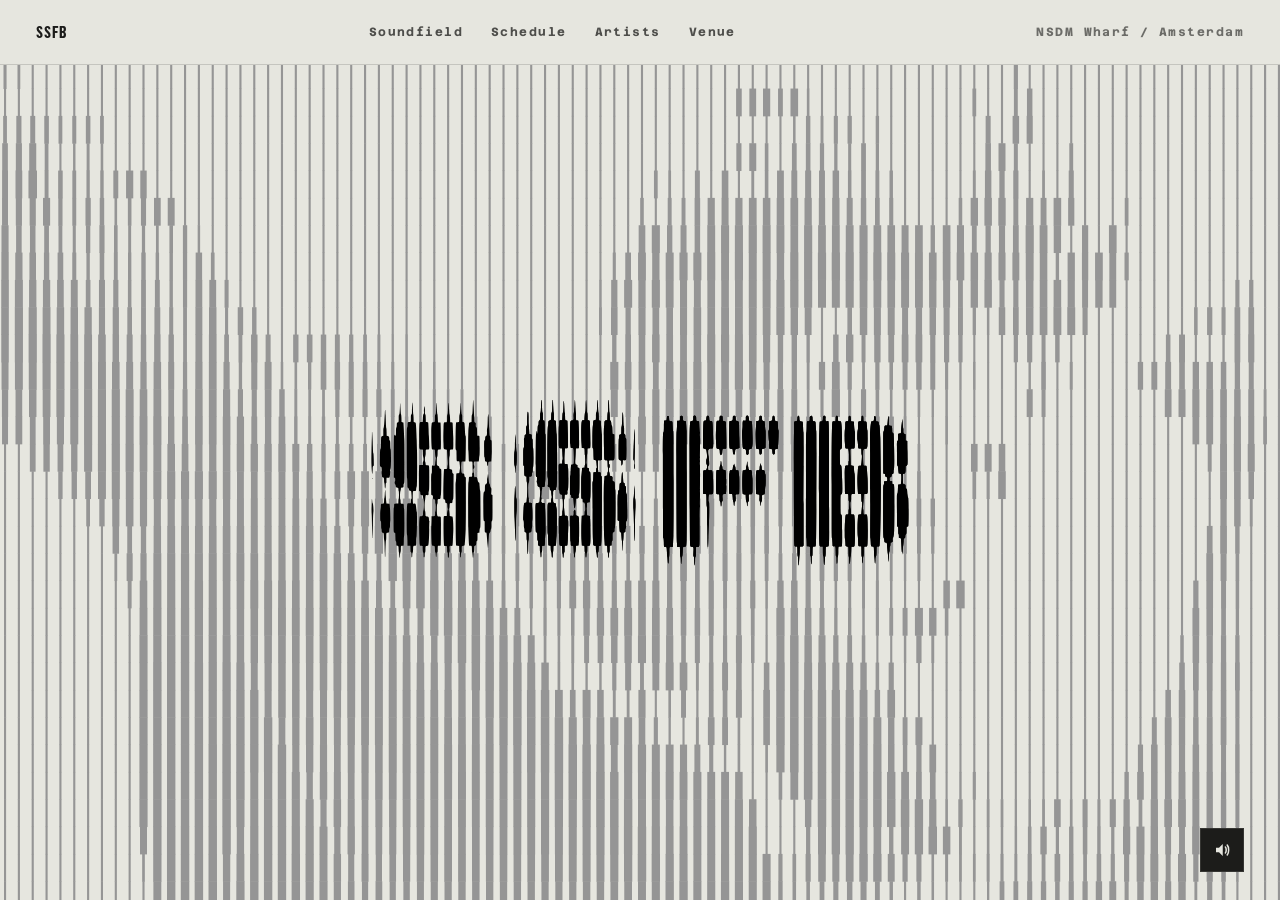
==== commit e350e7d3: "added audio and mute button" ====
--- a/index.html
+++ b/index.html
@@ -2951,8 +2951,21 @@
 
   <audio id="audioEl" loop></audio>
 
+  <button class="mute-btn" id="muteBtn" aria-label="Mute background audio" aria-pressed="false">
+    <svg class="icon-unmuted" width="18" height="18" viewBox="0 0 24 24" fill="none" xmlns="http://www.w3.org/2000/svg">
+      <path d="M4 9V15H8L13 20V4L8 9H4Z" fill="currentColor"/>
+      <path d="M16.5 8C18 9.6 18 14.4 16.5 16" stroke="currentColor" stroke-width="2" stroke-linecap="round"/>
+      <path d="M19 5.5C21.5 8.2 21.5 15.8 19 18.5" stroke="currentColor" stroke-width="2" stroke-linecap="round"/>
+    </svg>
+    <svg class="icon-muted" width="18" height="18" viewBox="0 0 24 24" fill="none" xmlns="http://www.w3.org/2000/svg">
+      <path d="M4 9V15H8L13 20V4L8 9H4Z" fill="currentColor"/>
+      <path d="M16 9L21 14M21 9L16 14" stroke="currentColor" stroke-width="2" stroke-linecap="round"/>
+    </svg>
+  </button>
+
   <script src="data.js"></script>
   <script src="audio.js"></script>
+  <script src="bgaudio.js"></script>
   <script src="app.js"></script>
 </body>
 </html>
--- a/styles.css
+++ b/styles.css
@@ -2,7 +2,48 @@
    STRANGE SOUNDS FROM BEYOND — shared styles
    =========================================================== */
 
-@import url('https://fonts.googleapis.com/css2?family=Archivo+Black&family=Space+Mono:wght@400;700&display=swap');
+@import url('https://fonts.googleapis.com/css2?family=Azeret+Mono:wght@400;500;700&family=Archivo+Black&display=swap');
+
+/* ---------------------------------------------------------------
+   Flama Condensed (trial) — local licensed .otf files.
+   Place the FlamaCondensedTrial-*.otf files in /fonts (same folder
+   as this stylesheet) and these declarations will pick them up.
+   ---------------------------------------------------------------*/
+@font-face{
+  font-family: 'Flama Condensed';
+  src: url('fonts/FlamaCondensedTrial-Book.otf') format('opentype');
+  font-weight: 400;
+  font-style: normal;
+  font-display: swap;
+}
+@font-face{
+  font-family: 'Flama Condensed';
+  src: url('fonts/FlamaCondensedTrial-Medium.otf') format('opentype');
+  font-weight: 500;
+  font-style: normal;
+  font-display: swap;
+}
+@font-face{
+  font-family: 'Flama Condensed';
+  src: url('fonts/FlamaCondensedTrial-SemiBold.otf') format('opentype');
+  font-weight: 600;
+  font-style: normal;
+  font-display: swap;
+}
+@font-face{
+  font-family: 'Flama Condensed';
+  src: url('fonts/FlamaCondensedTrial-Bold.otf') format('opentype');
+  font-weight: 700;
+  font-style: normal;
+  font-display: swap;
+}
+@font-face{
+  font-family: 'Flama Condensed';
+  src: url('fonts/FlamaCondensedTrial-Black.otf') format('opentype');
+  font-weight: 900;
+  font-style: normal;
+  font-display: swap;
+}
 
 :root{
   --cream:        #e6e6df;
@@ -20,8 +61,8 @@
   --orange:       #f08a30;
   --text-cream:   #e6e6df;
   --text-charcoal:#1c1c1a;
-  --mono: 'Space Mono', monospace;
-  --display: 'Archivo Black', sans-serif;
+  --mono: 'Azeret Mono', monospace;
+  --display: 'Flama Condensed', 'Archivo Black', sans-serif;
 }
 
 *{ margin:0; padding:0; box-sizing:border-box; }
@@ -99,6 +140,7 @@
   display:block;
   width:100%;
   height:100%;
+  transform-origin: center;
 }
 .svgbar{
   fill:#959595;
@@ -271,8 +313,11 @@
   background:var(--orange); border-color:var(--orange);
 }
 .artist-table tr.playing .play-btn::before{
-  border-width:0; width:8px; height:8px; background:var(--text-charcoal);
-  border-left:3px solid var(--text-charcoal); border-right:3px solid var(--text-charcoal);
+  content:'';
+  border-style:none;
+  border-width:0;
+  width:9px; height:9px;
+  background:var(--text-charcoal);
   margin-left:0;
 }
 .artist-name{ display:flex; align-items:center; }
@@ -314,9 +359,20 @@
 .overlay.show{ opacity:1; pointer-events:auto; }
 
 /* ---------------- LIKE PAGE ---------------- */
+.like-bg-svg{
+  position:absolute; inset:0; z-index:0;
+  width:100%; height:100%;
+  object-fit:cover;
+  pointer-events:none;
+}
+.like-bg-overlay{
+  position:absolute; inset:0; z-index:1;
+  background:rgba(0,0,0,0.78);
+  pointer-events:none;
+}
 .like-title{
   position:absolute; top:80px; left:36px; z-index:10;
-  font-family:var(--display); font-size:48px; letter-spacing:0.02em;
+  font-family:var(--display); font-size:26px; letter-spacing:0.04em;
   color:var(--text-cream);
 }
 .swipe-hint{
@@ -331,8 +387,8 @@
 /* artist reveal card */
 .reveal-card{
   position:absolute; z-index:20; width:200px;
-  background:var(--blue);
-  color:var(--text-charcoal);
+  background:transparent;
+  color:var(--text-cream);
   pointer-events:none;
   opacity:0; transform:translateY(10px) scale(0.97);
   transition:opacity .2s ease, transform .2s ease;
@@ -341,16 +397,12 @@
 .reveal-card .cover{
   width:100%; aspect-ratio:1/1;
   background-size:cover; background-position:center;
-  filter: grayscale(0.3) sepia(0.3) hue-rotate(155deg) saturate(2.5) brightness(0.85);
   position:relative;
 }
-.reveal-card .cover::before{
-  content:''; position:absolute; inset:0; background:rgba(58,160,240,0.35);
-}
 .reveal-card .corner{
-  position:absolute; width:16px; height:16px; border:2px solid var(--text-charcoal);
-}
-.reveal-card .corner.tl{ top:6px; left:6px; border-right:none; border-bottom:none; }
+  position:absolute; width:16px; height:16px; border:2px solid var(--text-cream);
+}
+.reveal-card .corner.tl{ bottom:6px; left:6px; border-right:none; border-top:none; }
 .reveal-card .corner.br{ bottom:6px; right:6px; border-left:none; border-top:none; }
 .reveal-card .info{ padding:12px 14px 16px; }
 .reveal-card .genre{ font-size:10px; letter-spacing:0.18em; opacity:0.75; margin-bottom:4px; }
@@ -367,4 +419,62 @@
 }
 .now-playing-badge.show{ opacity:1; transform:translateY(0); }
 .now-playing-badge .now-dot{ margin:0; }
-.now-playing-badge.on-light{ color:var(--text-charcoal); }+.now-playing-badge.on-light{ color:var(--text-charcoal); }
+
+/* ---------------- MUTE BUTTON ---------------- */
+.mute-btn{
+  position:fixed; right:36px; bottom:28px; z-index:80;
+  width:44px; height:44px;
+  display:flex; align-items:center; justify-content:center;
+  background:var(--charcoal); color:var(--text-cream);
+  border:1px solid var(--line-dark);
+  cursor:pointer;
+  transition: background-color .2s ease, opacity .2s ease;
+}
+.mute-btn:hover{ background:var(--charcoal-2); }
+.mute-btn .icon-muted{ display:none; }
+.mute-btn.muted .icon-unmuted{ display:none; }
+.mute-btn.muted .icon-muted{ display:block; }
+
+/* ---------------- IN-ROW DURATION / SCRUB BAR ---------------- */
+/* Replaces a row's content while that artist is playing, breaking
+   out to the sidebar's full width (cancelling the table cell padding). */
+.artist-table tr.playing-row td{
+  padding:0;
+}
+.row-duration-bar{
+  position:relative;
+  left:-56px;
+  width:calc(100% + 112px);
+  height:60px;
+  background:var(--cream);
+  display:flex; align-items:center;
+}
+.row-duration-bar .rdb-handle{
+  width:15px; height:15px; background:var(--charcoal);
+  margin-left:70px; margin-right:24px; flex-shrink:0;
+}
+.row-duration-bar .rdb-track{
+  position:relative; flex:1; height:2px; background:#bdbdb4;
+  margin-right:12%;
+}
+.row-duration-bar .rdb-fill{
+  position:absolute; left:0; top:0; height:100%; width:0%;
+  background:var(--charcoal);
+}
+.row-duration-bar .rdb-dot{
+  position:absolute; top:50%; left:0%; width:14px; height:14px;
+  border-radius:50%; background:var(--charcoal);
+  transform:translate(-50%,-50%);
+}
+
+/* like page soundwave: smaller band, vertically centered, spaced bars */
+.bar-field.dark{
+  inset:auto 0 auto 0;
+  top:50%;
+  height:160px;
+  transform:translateY(-50%);
+  align-items:center;
+  gap:4px;
+  z-index:2;
+}
